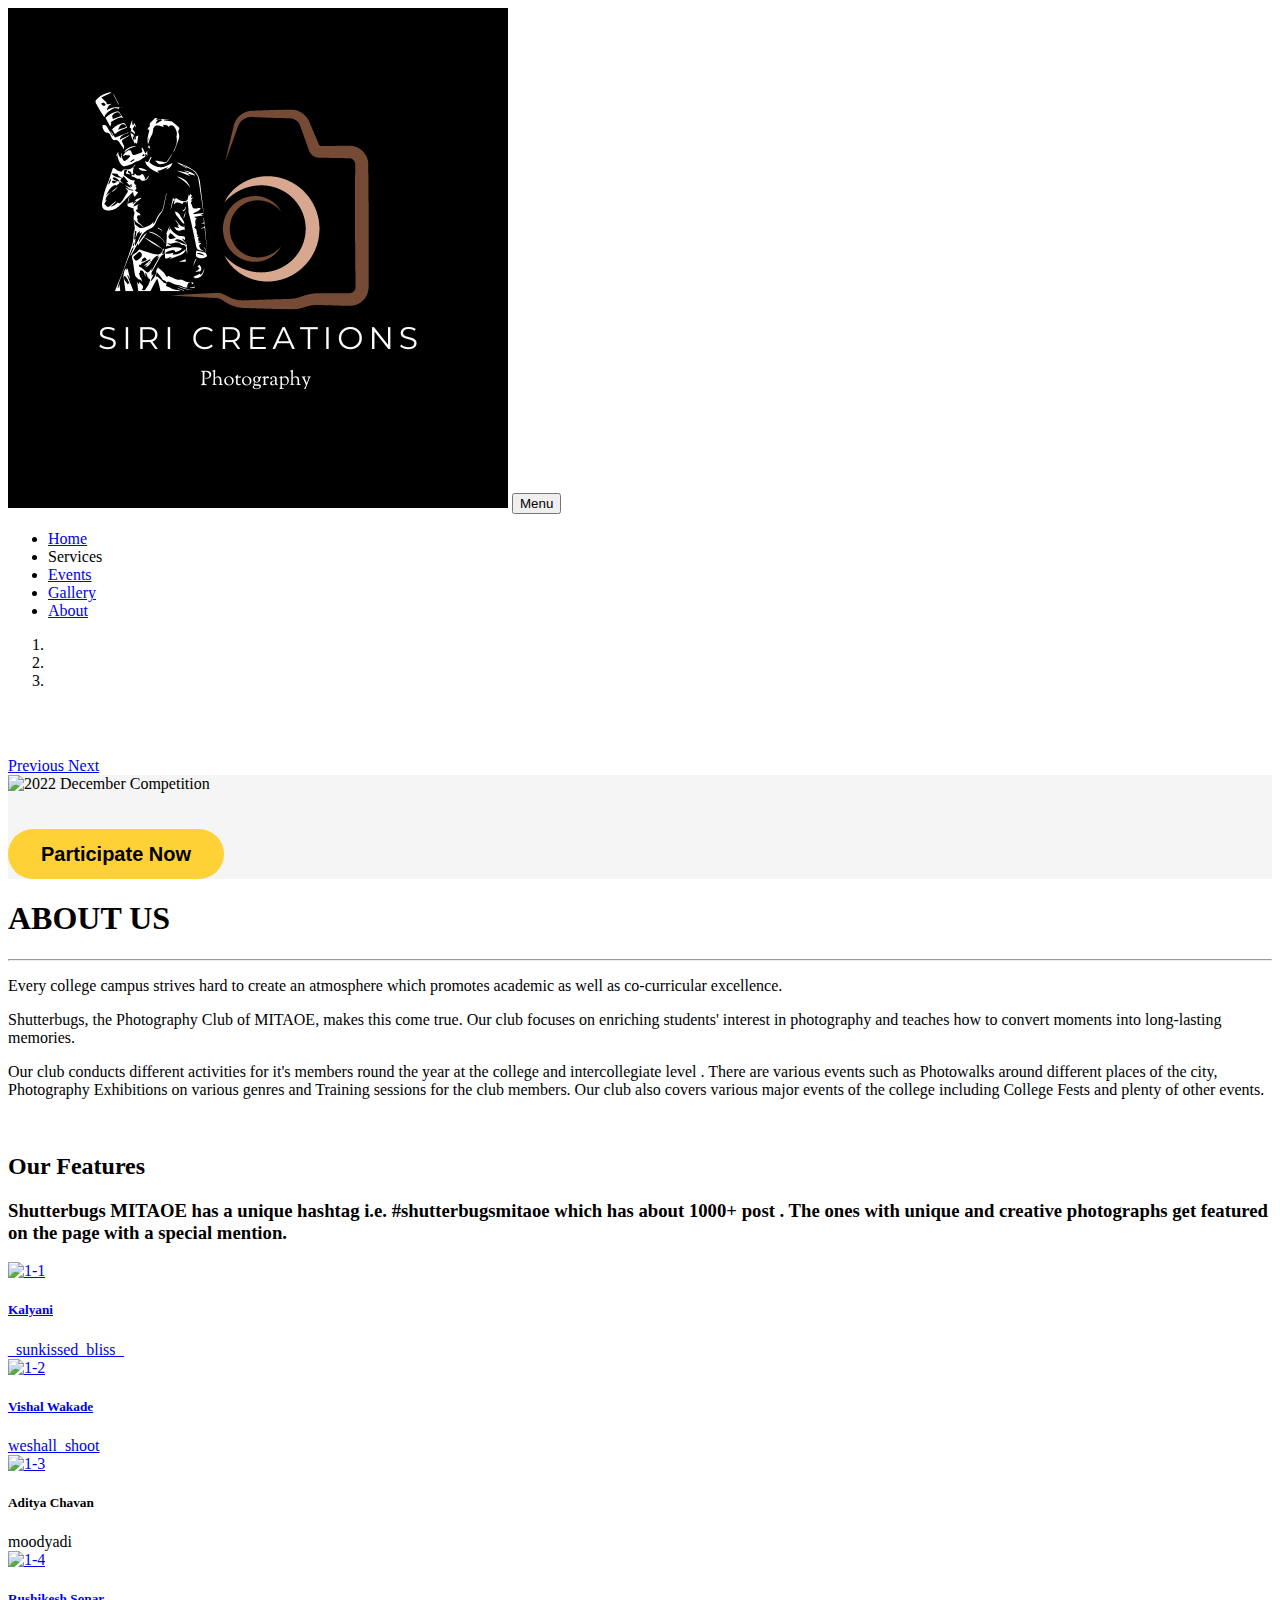
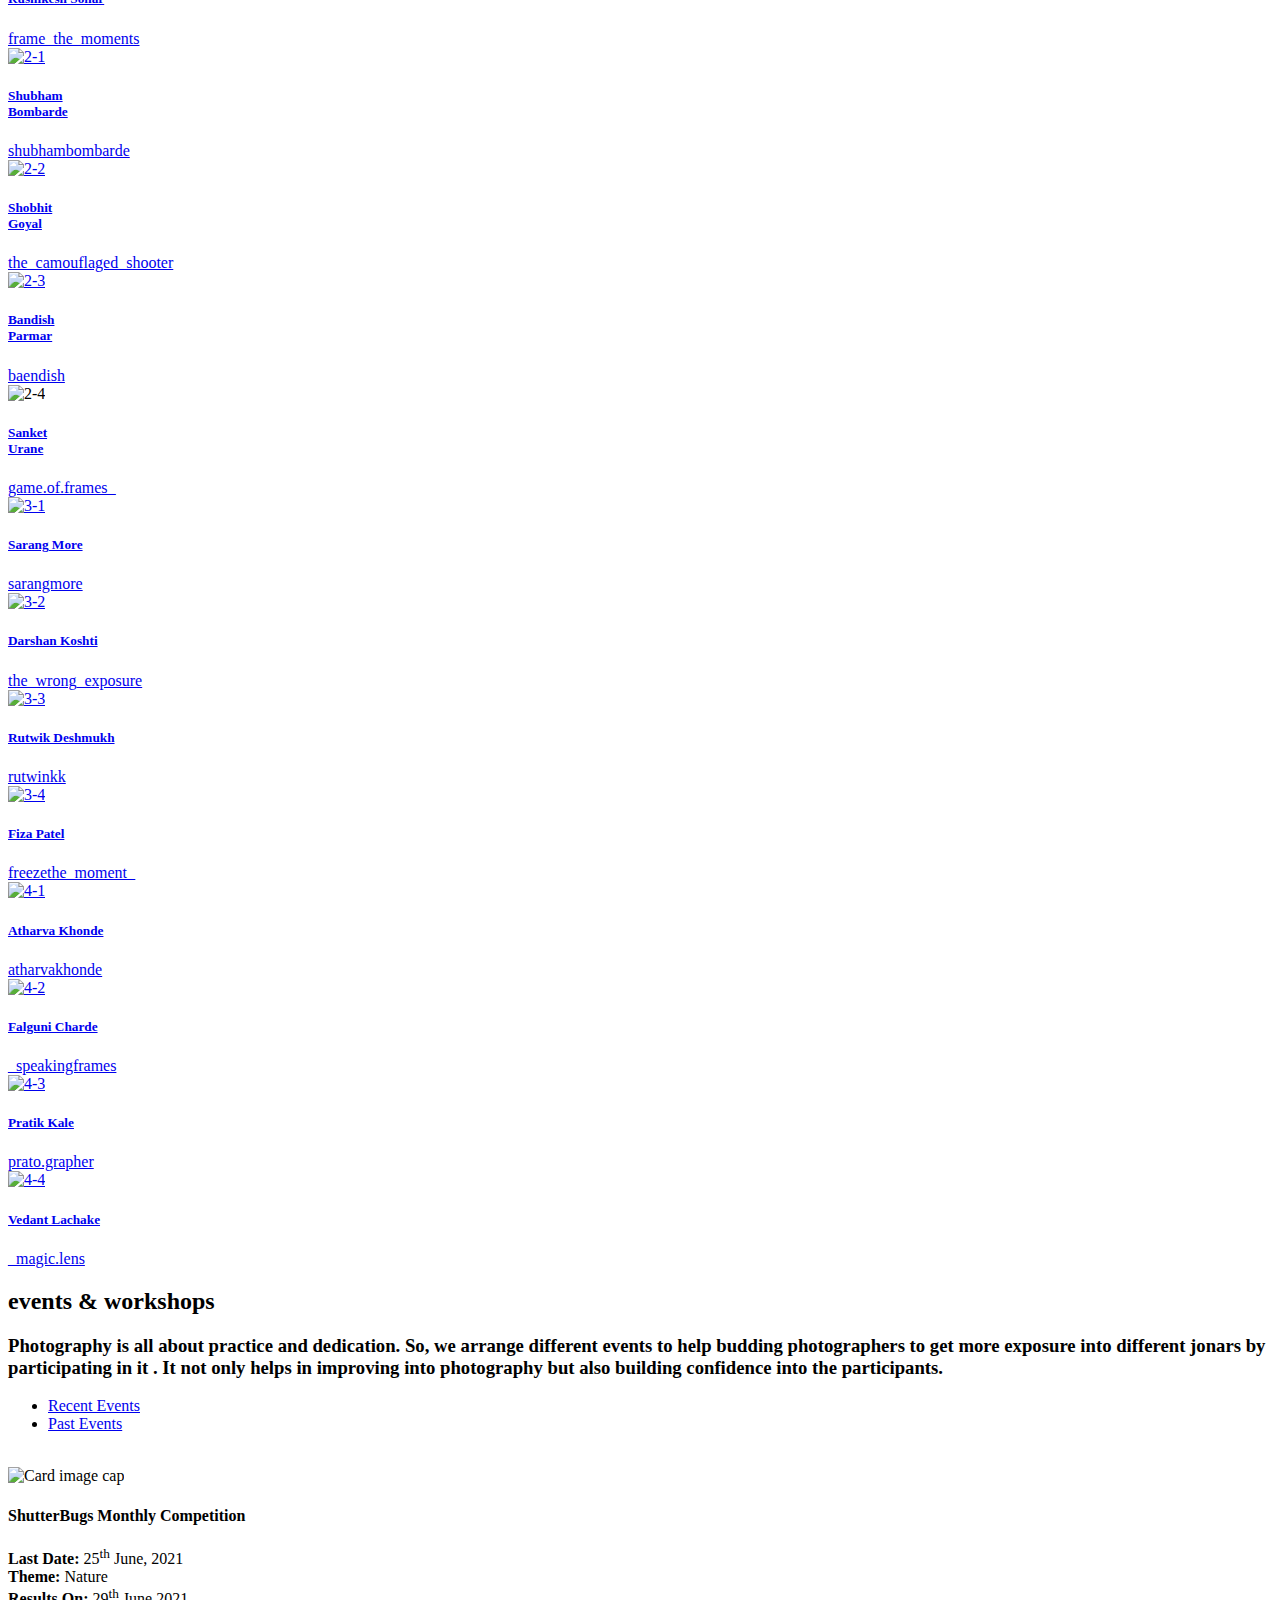
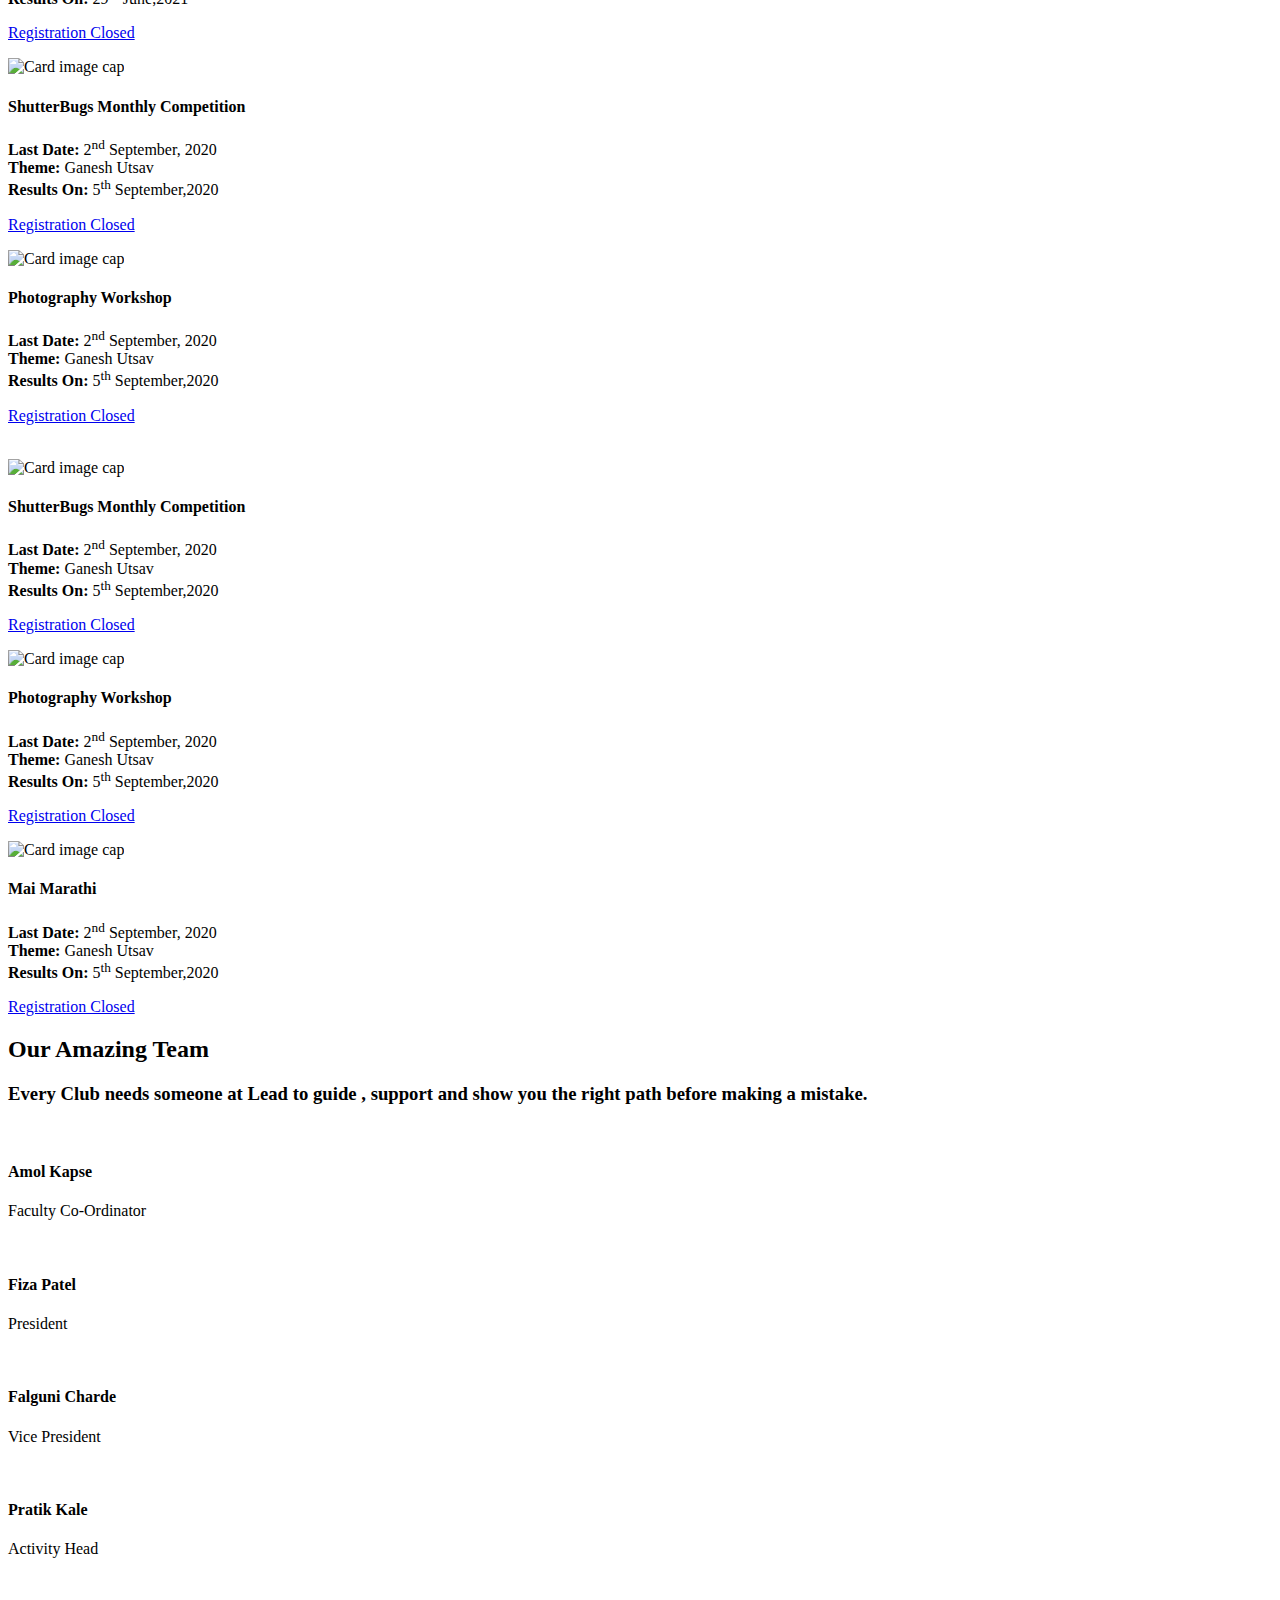
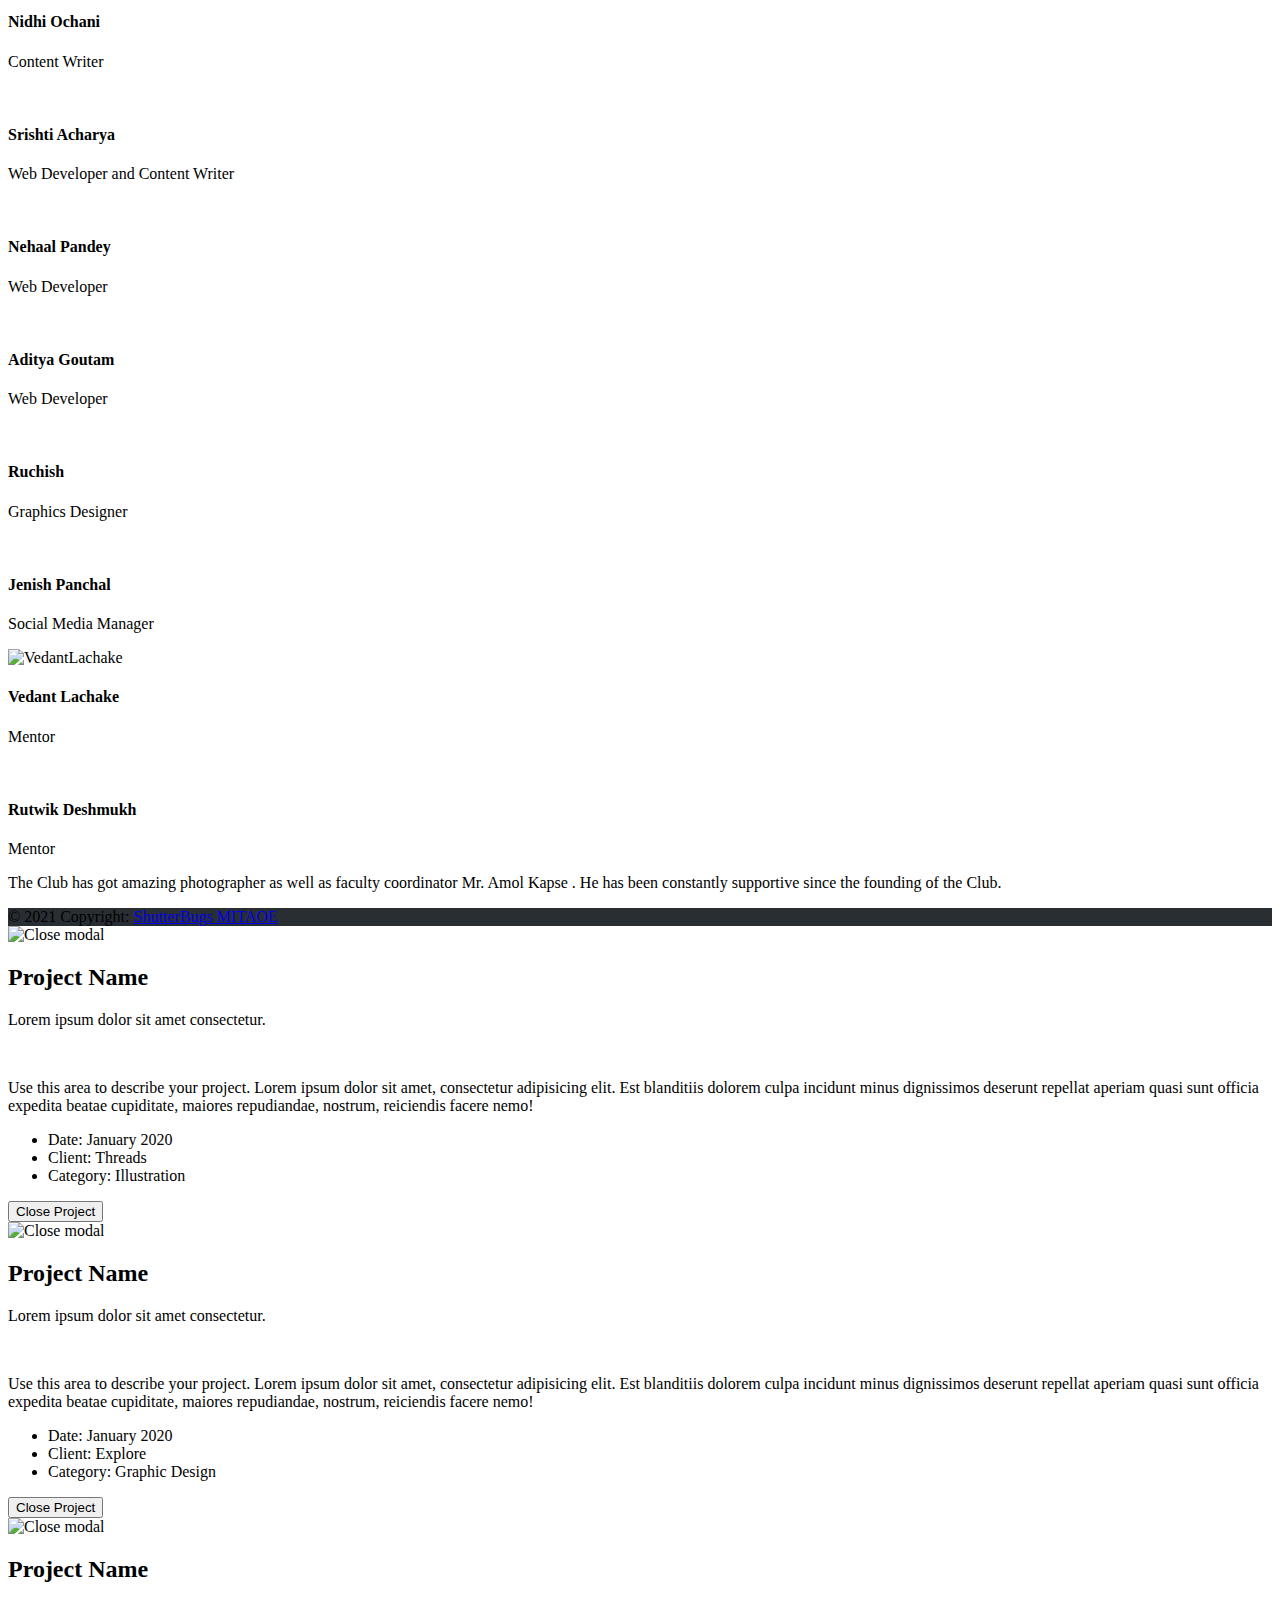
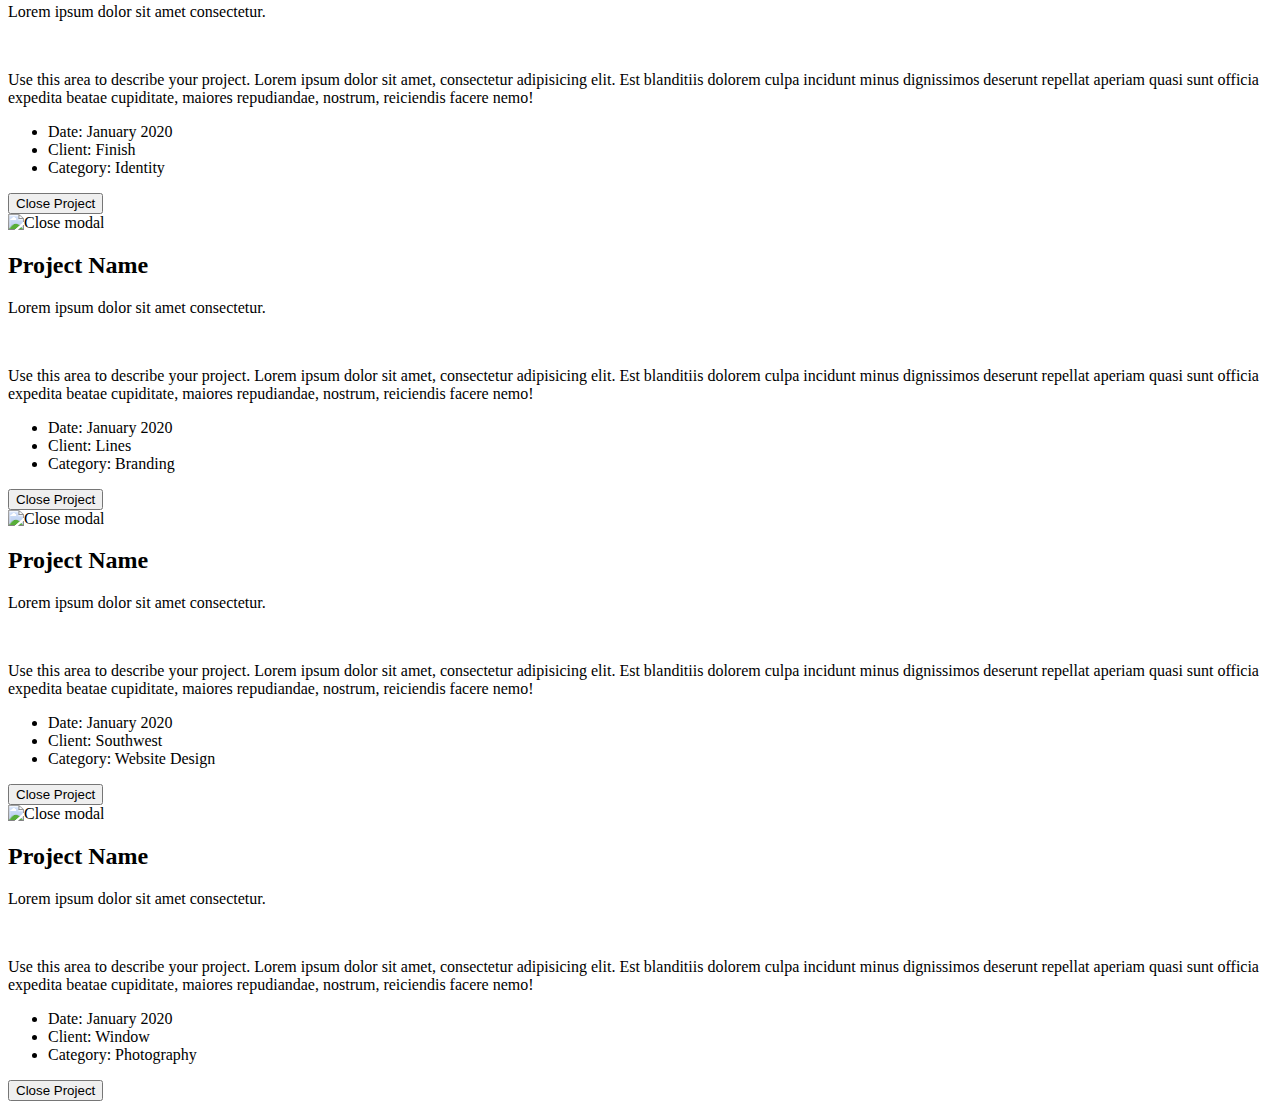
==== index.html @ 11c067be "Added photography" ====
<!DOCTYPE html>
<html lang="en">

<head>
  <meta charset="utf-8" />
  <meta http-equiv="X-UA-Compatible" content="IE-edge,chrome=1" />
  <meta name="viewport" content="width=device-width, initial-scale=1.0, maximum-scale=1.0, user-scalable=no" />
  <!--meta name="viewport" content="width=device-width, initial-scale=1, shrink-to-fit=yes" /-->
  <meta name="description" content="" />
  <meta name="author" content="" />
  <title>Siri Creations Photography</title>

  <link rel="icon" type="image/x-icon" href="assets/img/logos/LOGO-SVGwhite.png" />
  <!-- Font Awesome icons (free version)-->
  <script src="https://use.fontawesome.com/releases/v5.13.0/js/all.js" crossorigin="anonymous"></script>
  <!-- Google fonts-->
  <link href="https://fonts.googleapis.com/css?family=Montserrat:400,700,900" rel="stylesheet" type="text/css" />
  <!--link href="https://fonts.googleapis.com/css?family=Droid+Serif:400,700,400italic,700italic" rel="stylesheet" type="text/css" /-->
  <!--link href="https://fonts.googleapis.com/css?family=Roboto+Slab:400,100,300,700" rel="stylesheet" type="text/css" /-->
  <!--link href="https://fonts.googleapis.com/css?family=Poppins:100,300,400,700,400italic,700italic" rel='stylesheet' type="text/css" /-->
  <link href="https://fonts.googleapis.com/css?family=Raleway::100,300,400,700,400italic,700italic" rel='stylesheet'>
  <!-- Core theme CSS (includes Bootstrap)-->
  <link href="css/styles.css" rel="stylesheet" />
</head>

<body id="page-top">
  <!-- Navigation-->
  <nav class="navbar navbar-expand-lg navbar-dark fixed-top" id="mainNav">
    <div class="container">
      <a class="navbar-brand js-scroll-trigger fade-in-left" href="#page-top"><img src="color2.png"
          alt="SB Logo" /></a>
      <button class="navbar-toggler navbar-toggler-right fade-in-right" type="button" data-toggle="collapse"
        data-target="#navbarResponsive" aria-controls="navbarResponsive" aria-expanded="false"
        aria-label="Toggle navigation">
        Menu
        <i class="fas fa-bars ml-1"></i>
      </button>
      <div class="collapse navbar-collapse fade-in-right" id="navbarResponsive">
        <ul class="navbar-nav text-uppercase ml-auto">
          <li class="nav-item"><a class="nav-link js-scroll-trigger" href="#about">Home</a></li>
          <li class="nav-item"><a class="nav-link js-scroll-trigger" href="#features"></a>Services</li>
          <li class="nav-item"><a class="nav-link js-scroll-trigger" href="#events">Events</a></li>
          <li class="nav-item"><a class="nav-link js-scroll-trigger" href="gallery.html">Gallery</a></li>
          <li class="nav-item"><a class="nav-link js-scroll-trigger" href="#team">About</a></li>
        </ul>
      </div>
    </div>
  </nav>
  <!-- Masthead-->
  <header class="masthead">
    <div id="carouselExampleIndicators" class="carousel slide" data-ride="carousel" data-interval="5000"
      data-pause="false">
      <ol class="carousel-indicators">
        <li data-target="#carouselExampleIndicators" data-slide-to="0" class="active"></li>
        <li data-target="#carouselExampleIndicators" data-slide-to="1"></li>
        <li data-target="#carouselExampleIndicators" data-slide-to="2"></li>
        <!-- <li data-target="#carouselExampleIndicators" data-slide-to="3"></li> -->
      </ol>
      <div class="carousel-inner" role="listbox">
        <!-- Slide One - Set the background image for this slide in the line below -->
        <!-- <div class="carousel-item active" style="background-image: url(assets/img/SLider/WEBSITE\ Nature.png)">
                    <a href="https://www.instagram.com/shutterbugs.mitaoe"><div class="carousel-caption ">
                      <h2 class="display-4"> </h2>
                      <p class="lead"></p>
                      <div class="carousel-button">
                        <div class="vertical-horizontal-center">
                      <a href="https://forms.gle/V9eB2jb3Qw9MkkFr8" target="_blank"><button type="button1" class="btn btn-carousel">Participate Now</button></a>
                    </div> 
                    </div>
                      <p class="lead"></p>
                    </div></a>
                  </div> -->
        <!-- Slide Two - Set the background image for this slide in the line below -->
        <div class="carousel-item active" style="background-image: url('assets/img/SLider/Slider\ 2.jpg')">
          <a href="https://www.instagram.com/p/CE8tThRAcQn">
            <div class="carousel-caption">
              <h2 class="display-4-2"><br></h2>
              <p class="lead-2"></p>
            </div>
          </a>
        </div>

        <!-- Slide Three - Set the background image for this slide in the line below -->
        <div class="carousel-item" style="background-image: url('assets/img/SLider/Slider\ 1.jpg')">
          <div class="carousel-caption ">
            <h2 class="display-4-3"></h2>
            <p class="lead-3"></p>
          </div>
        </div>

        <!-- Slide Four - Set the background image for this slide in the line below -->
        <div class="carousel-item" style="background-image: url('assets/img/SLider/Slider\ 4.jpg')">
          <div class="carousel-caption ">
            <h2 class="display-4-4"></h2>
            <p class="lead-4"></p>
          </div>
        </div>
      </div>
      <a class="carousel-control-prev" href="#carouselExampleIndicators" role="button" data-slide="prev">
        <span class="carousel-control-prev-icon" aria-hidden="true"></span>
        <span class="sr-only">Previous</span>
      </a>
      <a class="carousel-control-next" href="#carouselExampleIndicators" role="button" data-slide="next">
        <span class="carousel-control-next-icon" aria-hidden="true"></span>
        <span class="sr-only">Next</span>
      </a>
    </div>
  </header>
	<!-- DIWALI COMPETITION -
 <section class="page-section fadein" style="background-color:#F5F5F5;">
  <div class="container text-center">
    <h4>Diwali Photography Competition</h4>
    <blockquote style="color:#000000"><q>Capturing the lights of these beautiful nights</q></blockquote>
  <a target="_blank" href="https://forms.gle/6LRMsxZ4y8pJcyGy7"><button data-tf-medium="snippet" style="all:unset;font-family:Helvetica,Arial,sans-serif;display:inline-block;max-width:100%;white-space:nowrap;overflow:hidden;text-overflow:ellipsis;background-color:#FED136;color:#000000;font-size:20px;border-radius:25px;padding:0 33px;font-weight:bold;height:50px;cursor:pointer;line-height:50px;text-align:center;margin:0;text-decoration:none;">Participate Now</button></a>
</div>

<div class="container mt-3 text-center">
  <p>Last Date For Submission: 29th October 2022 </p>
</div>
</section>-->
	<!-- 2022 december competition-->
	<section class="page-section fadein" style="background-color:#F5F5F5;">
    <div class="container text-center">
      <img src="assets/img/Events/2022deccomp.png" alt="2022 December Competition" height="550px" width="450px"> <br> <br><br>
      <a target="_blank" href="https://forms.gle/Yi6DaxUfUUQ7DuLP9"><button data-tf-medium="snippet" style="all:unset;font-family:Helvetica,Arial,sans-serif;display:inline-block;max-width:100%;white-space:nowrap;overflow:hidden;text-overflow:ellipsis;background-color:#FED136;color:#000000;font-size:20px;border-radius:25px;padding:0 33px;font-weight:bold;height:50px;cursor:pointer;line-height:50px;text-align:center;margin:0;text-decoration:none;">Participate Now</button></a>
     <!DOCTYPE html>
<html>
<head>
 <title>timer</title>
</head>
<body>
<script type="text/javascript">
 var x = new Date();
 var y = x.getTime();
 var total = y + (14*24*3600000);
 function count()
 {
  var now = new Date();
  var currentTime = now.getTime();

   var diff = total - currentTime;
   var s = Math.floor(diff/1000);
   var m = Math.floor(s/60);
   var h = Math.floor(m/60);
   var d = Math.floor(h/24);

  h=h%24;
  m=m%60;
  s=s%60;

  h=(h<10)?"0"+h:h;
  m=(m<10)?"0"+m:m;
  s=(s<10)?"0"+s:s;
  d=(d<10)?"0"+d:d;

  document.getElementById("days").innerHTML=d;
  document.getElementById("hours").innerHTML= h;
  document.getElementById("min").innerHTML= m;
  document.getElementById("sec").innerHTML= s;
  setTimeout(count,1000);
 }
 count();
</script>
</body>
</html>
	</div>
  </section>
  <!-- About-->
  
  <section class="page-section fadein" id="about">
    <div class="container">
      <div class="row">
        <div class="col-md-7">

          <h1 class='text-success'>ABOUT US</h1>
          <h2></h2>
          <hr>
          <p>Every college campus strives hard to create an atmosphere which promotes academic
            as well as co-curricular excellence. </p>
          <p>Shutterbugs, the Photography Club of MITAOE, makes this come true. Our club focuses on enriching students'
            interest in photography and teaches how to convert moments into long-lasting memories.
          </p>
          <p>Our club conducts different activities for it's members round the year at the college and intercollegiate
            level . There are various events such as Photowalks around different places of the city, Photography
            Exhibitions on various genres and Training sessions for the club members. Our club also covers various major
            events of the college including College Fests and plenty of other events.</p>


        </div>
        <div class="col-md-5">
          <img class="camera-img" src="assets/img/about/people-and-camera.png" alt="">
        </div>
      </div>
    </div>
  </section>

  <!--<section class="page-section" id="about">
            <div class="container">
                <div class="text-center">
                    <h2 class="section-heading text-uppercase">About Us</h2>
                    <h3 class="section-subheading text-muted">Lorem ipsum dolor sit amet consectetur.</h3>
                </div>
                <ul class="timeline">
                    <li>
                        <div class="timeline-image"><img class="rounded-circle img-fluid" src="assets/img/about/1.jpg" alt="" /></div>
                        <div class="timeline-panel">
                            <div class="timeline-heading">
                                <h4>2009-2011</h4>
                                <h4 class="subheading">Our Humble Beginnings</h4>
                            </div>
                            <div class="timeline-body"><p class="text-muted">Lorem ipsum dolor sit amet, consectetur adipisicing elit. Sunt ut voluptatum eius sapiente, totam reiciendis temporibus qui quibusdam, recusandae sit vero unde, sed, incidunt et ea quo dolore laudantium consectetur!</p></div>
                        </div>
                    </li>
                    <li class="timeline-inverted">
                        <div class="timeline-image"><img class="rounded-circle img-fluid" src="assets/img/about/2.jpg" alt="" /></div>
                        <div class="timeline-panel">
                            <div class="timeline-heading">
                                <h4>March 2011</h4>
                                <h4 class="subheading">An Agency is Born</h4>
                            </div>
                            <div class="timeline-body"><p class="text-muted">Lorem ipsum dolor sit amet, consectetur adipisicing elit. Sunt ut voluptatum eius sapiente, totam reiciendis temporibus qui quibusdam, recusandae sit vero unde, sed, incidunt et ea quo dolore laudantium consectetur!</p></div>
                        </div>
                    </li>
                    <li>
                        <div class="timeline-image"><img class="rounded-circle img-fluid" src="assets/img/about/3.jpg" alt="" /></div>
                        <div class="timeline-panel">
                            <div class="timeline-heading">
                                <h4>December 2012</h4>
                                <h4 class="subheading">Transition to Full Service</h4>
                            </div>
                            <div class="timeline-body"><p class="text-muted">Lorem ipsum dolor sit amet, consectetur adipisicing elit. Sunt ut voluptatum eius sapiente, totam reiciendis temporibus qui quibusdam, recusandae sit vero unde, sed, incidunt et ea quo dolore laudantium consectetur!</p></div>
                        </div>
                    </li>
                    <li class="timeline-inverted">
                        <div class="timeline-image"><img class="rounded-circle img-fluid" src="assets/img/about/4.jpg" alt="" /></div>
                        <div class="timeline-panel">
                            <div class="timeline-heading">
                                <h4>July 2014</h4>
                                <h4 class="subheading">Phase Two Expansion</h4>
                            </div>
                            <div class="timeline-body"><p class="text-muted">Lorem ipsum dolor sit amet, consectetur adipisicing elit. Sunt ut voluptatum eius sapiente, totam reiciendis temporibus qui quibusdam, recusandae sit vero unde, sed, incidunt et ea quo dolore laudantium consectetur!</p></div>
                        </div>
                    </li>
                    <li class="timeline-inverted">
                        <div class="timeline-image">
                            <h4>
                                Be Part
                                <br />
                                Of Our
                                <br />
                                Story!
                            </h4>
                        </div>
                    </li>
                </ul>
            </div>
        </section>-->

  <!-- Our Features-->
  <!--Feature Row1-->
  <section class="page-section bg-light" id="features">
    <div class="container">
      <div class="text-center">
        <h2 class="section-heading text-uppercase">Our Features</h2>
        <h3 class="section-subheading text-muted"> Shutterbugs MITAOE has a unique hashtag i.e. #shutterbugsmitaoe which
          has about 1000+ post . The ones with unique and creative photographs get featured on the page with a special
          mention.</h3>
      </div>

      <div class="container">
        <div class="row">
          <!-- Feature 1 -->
          <div class="col-lg-3 col-md-4 col-6">
            <div class="card-feature border-0 shadow">
              <a href="https://www.instagram.com/p/CElh1L3gUG2/?utm_source=ig_web_copy_link">
                <img src="assets/img/features/1-1.jpg" class="card-feature-img-top" alt="1-1"></a>
              <div class="card-body text-center">
                <a href="https://www.instagram.com/_sunkissed_bliss_/">
                  <h5 class="card-title mb-0">Kalyani </h5>
                  <div class="card-text text-black-50">_sunkissed_bliss_</div>
                </a>

              </div>
            </div>
          </div>
          <!-- Feature 2 -->
          <div class="col-lg-3 col-md-4 col-6">
            <div class="card-feature border-0 shadow">
              <a href="https://www.instagram.com/p/CEnvjwDg8Yr/?utm_source=ig_web_copy_link">
                <img src="assets/img/features/1-2.jpg" class="card-feature-img-top" alt="1-2"></a>
              <div class="card-body text-center">
                <a href="https://www.instagram.com/weshall_shoot/">
                  <h5 class="card-title mb-0">Vishal Wakade</h5>
                  <div class="card-text text-black-50">weshall_shoot</div>
                </a>
              </div>
            </div>
          </div>

          <!-- Feature 3 -->
          <div class="col-lg-3 col-md-4 col-6">
            <div class="card-feature border-0 shadow">
              <a href="https://www.instagram.com/p/CEtbUT7AMOq/?utm_source=ig_web_copy_link">
                <img src="assets/img/features/1-3.jpg" class="card-feature-img-top" alt="1-3"></a>
              <div class="card-body text-center">
                <h5 class="card-title mb-0">Aditya Chavan</h5>
                <div class="card-text text-black-50">moodyadi</div>
              </div>
            </div>
          </div>
          <!-- Feature 4 -->
          <div class="col-lg-3 col-md-4 col-6">
            <div class="card-feature border-0 shadow">
              <a href="https://www.instagram.com/p/CEwlwVkg24Z/?utm_source=ig_web_copy_link">
                <img src="assets/img/features/1-4.jpg" class="card-feature-img-top" alt="1-4"></a>
              <div class="card-body text-center">
                <a href="https://www.instagram.com/frame_the_moments/">
                  <h5 class="card-title mb-0">Rushikesh Sonar</h5>
                  <div class="card-text text-black-50">frame_the_moments</div>
                </a>
              </div>
            </div>
          </div>
        </div>
      </div>
      <!--Feature Row 2-->
      <div class="container">
        <div class="row">
          <!-- Feature 1 -->
          <div class="col-lg-3 col-md-4 col-6">
            <div class="card-feature border-0 shadow">
              <a href="https://www.instagram.com/p/CE8tThRAcQn/?utm_source=ig_web_copy_link">
                <img src="assets/img/features/2-1.jpg" class="card-feature-img-top" alt="2-1"></a>
              <div class="card-body text-center">
                <a href="https://www.instagram.com/shubhambombarde/">
                  <h5 class="card-title mb-0">Shubham <br> Bombarde</h5>
                  <div id="card-txt">
                    <div class="card-text  text-black-50 ">shubhambombarde</div>
                  </div>
                </a>
              </div>
            </div>
          </div>
          <!-- Feature 2 -->
          <div class="col-lg-3 col-md-4 col-6">
            <div class="card-feature border-0 shadow">
              <a href="https://www.instagram.com/p/B_6pzlblm_d/?utm_source=ig_web_copy_link">
                <img src="assets/img/features/2-2.jpg" class="card-feature-img-top" alt="2-2">
              </a>
              <div class="card-body text-center">
                <a href="https://www.instagram.com/the_camouflaged_shooter/">
                  <h5 class="card-title mb-0">Shobhit <br> Goyal</h5>
                  <div class="card-text text-black-50">the_camouflaged_shooter</div>
                </a>
              </div>
            </div>
          </div>
          <!-- Feature 3 -->
          <div class="col-lg-3 col-md-4 col-6">
            <div class="card-feature border-0 shadow">
              <a href="https://www.instagram.com/p/B_7oAxJlHKG/?utm_source=ig_web_copy_link">
                <img src="assets/img/features/2-3.jpg" class="card-feature-img-top" alt="2-3">
              </a>
              <div class="card-body text-center">
                <a href="https://www.instagram.com/baendish/">
                  <h5 class="card-title mb-0">Bandish <br> Parmar</h5>
                  <div class="card-text text-black-50">baendish</div>
                </a>
              </div>
            </div>
          </div>
          <!-- Feature 4 -->
          <div class="col-lg-3 col-md-4 col-6">
            <div class="card-feature border-0 shadow">
              <img src="assets/img/features/2-4.jpg" class="card-feature-img-top" alt="2-4">
              <div class="card-body text-center">
                <a href="https://www.instagram.com/game.of.frames_/">
                  <h5 class="card-title mb-0">Sanket<br>Urane</h5>
                  <div class="card-text text-black-50">game.of.frames_</div>
                </a>
              </div>
            </div>
          </div>
        </div>
      </div>

      <!-- /.row -->

      <!--Feature Row 3-->
      <div class="container">
        <div class="row">
          <!-- Feature 1 -->
          <div class="col-lg-3 col-md-4 col-6">
            <div class="card-feature border-0 shadow">
              <a href="https://www.instagram.com/p/B_9FOITFGMW/?utm_source=ig_web_copy_link">
                <img src="assets/img/features/3-1.jpg" class="card-feature-img-top" alt="3-1"></a>
              <div class="card-body text-center">
                <a href="https://www.instagram.com/sarangmore/">
                  <h5 class="card-title mb-0">Sarang More</h5>
                  <div class="card-text text-black-50">sarangmore</div>
                </a>
              </div>
            </div>
          </div>

          <!-- Feature 2 -->
          <div class="col-lg-3 col-md-4 col-6">
            <div class="card-feature border-0 shadow">
              <a href="https://www.instagram.com/p/B__sI_qlXHr/?utm_source=ig_web_copy_link">
                <img src="assets/img/features/3-2.jpg" class="card-feature-img-top" alt="3-2">
              </a>
              <div class="card-body text-center">
                <a href="https://www.instagram.com/the_wrong_exposure/">
                  <h5 class="card-title mb-0">Darshan Koshti</h5>
                  <div class="card-text text-black-50">the_wrong_exposure</div>
                </a>
              </div>
            </div>
          </div>
          <!-- Feature 3 -->
          <div class="col-lg-3 col-md-4 col-6">
            <div class="card-feature border-0 shadow">
              <a href="https://www.instagram.com/p/CA0XLsdgoJa/?utm_source=ig_web_copy_link">
                <img src="assets/img/features/3-3.jpg" class="card-feature-img-top" alt="3-3"></a>
              <div class="card-body text-center">
                <a href="https://www.instagram.com/rutwinkk/">
                  <h5 class="card-title mb-0">Rutwik Deshmukh</h5>
                  <div class="card-text text-black-50">rutwinkk</div>
                </a>
              </div>
            </div>
          </div>
          <!-- Feature 4 -->
          <div class="col-lg-3 col-md-4 col-6">
            <div class="card-feature border-0 shadow">
              <a href="https://www.instagram.com/p/CDDZmOpA_qO/?utm_source=ig_web_copy_link">
                <img src="assets/img/features/3-4.jpg" class="card-feature-img-top" alt="3-4"></a>
              <div class="card-body text-center">
                <a href="https://www.instagram.com/freezethe_moment_/">
                  <h5 class="card-title mb-0">Fiza Patel</h5>
                  <div class="card-text text-black-50">freezethe_moment_</div>
                </a>
              </div>
            </div>
          </div>
        </div>
      </div>

      <!--Feature Row 4-->
      <div class="container">
        <div class="row">
          <!-- Feature 1 -->
          <div class="col-lg-3 col-md-4 col-6">
            <div class="card-feature border-0 shadow">
              <a href="https://www.instagram.com/p/B_9FOITFGMW/?utm_source=ig_web_copy_link">
                <img src="assets/img/features/4-1.jpg" class="card-feature-img-top" alt="4-1"></a>
              <div class="card-body text-center">
                <a href="https://www.instagram.com/atharvakhonde/">
                  <h5 class="card-title mb-0">Atharva Khonde </h5>
                  <div class="card-text text-black-50">atharvakhonde</div>
                </a>
              </div>
            </div>
          </div>

          <!-- Feature 2 -->
          <div class="col-lg-3 col-md-4 col-6">
            <div class="card-feature border-0 shadow">
              <a href="https://www.instagram.com/p/B__sI_qlXHr/?utm_source=ig_web_copy_link">
                <img src="assets/img/features/4-2.jpg" class="card-feature-img-top" alt="4-2">
              </a>
              <div class="card-body text-center">
                <a href="https://www.instagram.com/ _speakingframes/">
                  <h5 class="card-title mb-0">Falguni Charde</h5>
                  <div class="card-text text-black-50"> _speakingframes</div>
                </a>
              </div>
            </div>
          </div>
          <!-- Feature 3 -->
          <div class="col-lg-3 col-md-4 col-6">
            <div class="card-feature border-0 shadow">
              <a href="https://www.instagram.com/p/CA0XLsdgoJa/?utm_source=ig_web_copy_link">
                <img src="assets/img/features/4-3.jpg" class="card-feature-img-top" alt="4-3"></a>
              <div class="card-body text-center">
                <a href="https://www.instagram.com/prato.grapher/">
                  <h5 class="card-title mb-0">Pratik Kale</h5>
                  <div class="card-text text-black-50">prato.grapher</div>
                </a>
              </div>
            </div>
          </div>
          <!-- Feature 4 -->
          <div class="col-lg-3 col-md-4 col-6">
            <div class="card-feature border-0 shadow">
              <a href="https://www.instagram.com/p/CDDZmOpA_qO/?utm_source=ig_web_copy_link">
                <img src="assets/img/features/4-4.jpg" class="card-feature-img-top" alt="4-4"></a>
              <div class="card-body text-center">
                <a href="https://www.instagram.com/_magic.lens/">
                  <h5 class="card-title mb-0">Vedant Lachake</h5>
                  <div class="card-text text-black-50">_magic.lens</div>
                </a>
              </div>
            </div>
          </div>
        </div>
      </div>

      <!-- /.row -->

      <!-- <div class="row">
                    <div class="col-lg-3 col-md-4 col-6">
                        <div class="portfolio-item-0shadow">
                            <a class="portfolio-link" data-toggle="modal" href="#portfolioModal1">
                                <div class="portfolio-hover">
                                    <div class="portfolio-hover-content"><i class="fas fa-plus fa-3x"></i></div>
                                </div>
                                <img class="img-fluid" src="assets/img/portfolio/01-thumbnail.jpg" alt="" />
                            </a>
                            <div class="portfolio-caption text-center">
                                <h5 class="portfolio-caption-heading">Threads</h5>
                                <div class="portfolio-caption-subheading text-muted">Illustration</div>
                            </div>
                        </div>
                    </div>-->

  </section>

  <!-- Events and Workshops-->
  <section class="page-section" id="events">
    <div class="container">
      <div class="text-center">
        <h2 class="section-heading text-uppercase">events & workshops</h2>
        <h3 class="section-subheading text-muted">Photography is all about practice and dedication. So, we arrange
          different events to help budding photographers to get more exposure into different jonars by participating in
          it . It not only helps in improving into photography but also building confidence into the participants.</h3>
      </div>


      <ul class="nav justify-content-center md-pills pills-secondary">
        <!-- <li class="nav-item">
              <a class="nav-link active" data-toggle="tab" href="#panel11" role="tab">Trending Events</a>
            </li> -->
        <li class="nav-item">
          <a class="nav-link active" data-toggle="tab" href="#panel12" role="tab">Recent Events</a>
        </li>
        <li class="nav-item">
          <a class="nav-link" data-toggle="tab" href="#panel13" role="tab">Past Events</a>
        </li>
      </ul>

      <!-- <ul class="nav justify-content-center md-pills  pills-peach-gradient">
            <li class="nav-item">
              <a class="nav-link active" data-toggle="tab" href="#panel40" role="tab">Blogger</a>
            </li>
            <li class="nav-item">
              <a class="nav-link" data-toggle="tab" href="#panel41" role="tab">Designer</a>
            </li>
            <li class="nav-item">
              <a class="nav-link" data-toggle="tab" href="#panel42" role="tab">Photographer</a>
            </li> -->

      <!-- Tab panels -->
      <div class="tab-content pt-0">
        <!-- TODO Add On Going Events Here -->
        <!--Panel 1-->
        <!-- <div class="tab-pane fade in show active " id="panel11" role="tabpanel">
                <br>
              <div class="card mb-3" >
                <div class="row no-gutters">
                  <div class="col-md-6">
                    <img src="assets/img/Events/THEME-NATURE.jpg" class="card-img" alt="...">
                  </div>
                  <div class="col-md-6">
                    <div class="card-body">
                      <h2 class="card-title text-uppercase"><strong> ShutterBugs Monthly Competition <br> </strong></h2>
                      <p></p>
                      <p class="card-text-events" style="text-align: center;"> <h4><b>Theme: Nature</b></h4><br>Hola Photography Enthusiasts!
                        Hope you all are safe, but everyone's definitely feeling bored with current monotonous life. 
                        We, Shutterbugs MITAOE Club bring you a  theme based photography competition themed "NATURE"<br><br>
                        <b>Rules for Participating :</b><br>
                        
                        1. Photo(s) must be clicked by you.<br>
                        2. Try not to copy anyone else's concept / idea.<br>
                        3. Maximum 2 entries are allowed<br>
                        4. The picture submitted by the participant should be more than 1MB.<br>
                        5. You can use any post processing software like Adobe Lightroom ( PC / Mobile ), Snapseed, PicsArt etc.<br>
                        6. MANIPULATION OF THE PICTURE WITH EXTRA PNGs OR ANYTHING SIMILAR TO IT IS PROHIBITED.<br>
                        7. The Last date for submitting the photographs is 25th July, 2021 till 11:59 PM.<br>
                        8. If you fail to comply with the rules mentioned above, your entry will be disqualified from the competition. <br><br>  </p>
                      <p class="card-text-events">
                          <p></p>
                          <strong> Last Date:</strong> 25<sup>th</sup> June, 2021<br>
                          <strong>Theme:</strong> Ganesh Utsav<br>
                        <strong>Results On:</strong> 29<sup>th</sup> June,2021 <br>
                        <p></p>
                      </p>
                        <a href="https://forms.gle/V9eB2jb3Qw9MkkFr8" class="btn btn-primary btn-lg float-center disabled">Registration Closed</a><br>
                        
                    </div>
                  </div>
                </div>
              </div>
            </div> -->


        <!--Panel 2-->
        <div class="tab-pane fade in show active" id="panel12" role="tabpanel">
          <br>
          <!-- Card deck -->
          <div class="card-deck">

            <div class="card mb-4">

              <!--Card image-->
              <div class="view overlay">
                <img class="card-img-top" src="assets/img/Events/THEME-NATURE.jpg" alt="Card image cap">
                <a href="#!">
                  <div class="mask rgba-white-slight"></div>
                </a>
              </div>

              <!--Card content-->
              <div class="card-body">

                <!--Title-->
                <h4 class="card-title text-center">ShutterBugs Monthly Competition</h4>
                <!--Text-->
                <p>
                <p class="card-texts text-center"><strong> Last Date:</strong> 25<sup>th</sup> June, 2021<br>
                  <strong>Theme:</strong> Nature <br>
                  <strong>Results On:</strong> 29<sup>th</sup> June,2021 <br>
                </p>
                <p></p>
                <p><a href="link" class="btn btn-primary btn-lg float-center disabled">Registration Closed</a>
                  <!--<a href="" target="_blank" class="button">Register</a>-->
                </p>
              </div>

            </div>

            <!-- Card -->
            <div class="card mb-4">

              <!--Card image-->
              <div class="view overlay">
                <img class="card-img-top" src="assets/img/Events/Ganpati Utsav Flyer.jpg" alt="Card image cap">
                <a href="#!">
                  <div class="mask rgba-white-slight"></div>
                </a>
              </div>

              <!--Card content-->
              <div class="card-body">

                <!--Title-->
                <p>

                </p>
                <h4 class="card-title text-center">ShutterBugs Monthly Competition</h4>
                <!--Text-->
                <p class="card-texts text-center"><strong> Last Date:</strong> 2<sup>nd</sup> September, 2020<br>
                  <strong>Theme:</strong> Ganesh Utsav <br>
                  <strong>Results On:</strong> 5<sup>th</sup> September,2020 <br>
                </p>
                <p></p>
                <p><a href="link" class="btn btn-primary btn-lg float-center disabled">Registration Closed</a>
                  <!--<a href="" target="_blank" class="button">Register</a>-->
                </p>
                <!-- Provides extra visual weight and identifies the primary action in a set of buttons -->

              </div>

            </div>
            <!-- Card -->

            <!-- Card -->
            <div class="card mb-4">

              <!--Card image-->
              <div class="view overlay">
                <img class="card-img-top" src="assets/img/Events/MINIWORKSHOP123.jpg" alt="Card image cap">
                <a href="#!">
                  <div class="mask rgba-white-slight"></div>
                </a>
              </div>

              <!--Card content-->
              <div class="card-body">

                <!--Title-->
                <h4 class="card-title text-center">Photography Workshop</h4>
                <!--Text-->
                <p>
                <p class="card-texts text-center"><strong> Last Date:</strong> 2<sup>nd</sup> September, 2020<br>
                  <strong>Theme:</strong> Ganesh Utsav <br>
                  <strong>Results On:</strong> 5<sup>th</sup> September,2020 <br>
                </p>
                <p></p>
                <p><a href="link" class="btn btn-primary btn-lg float-center disabled">Registration Closed</a>
                  <!--<a href="" target="_blank" class="button">Register</a>-->
                </p>
              </div>

            </div>

          </div>
          <!-- Card deck -->

        </div>
        <!--/.Panel 2-->

        <!--Panel 3-->
        <div class="tab-pane fade" id="panel13" role="tabpanel">
          <br>
          <!-- Card deck -->
          <div class="card-deck">

            <!-- Card -->
            <div class="card mb-4">

              <!--Card image-->
              <div class="view overlay">
                <img class="card-img img-fluid" src="assets/img/Events/Ganpati Utsav Flyer.jpg" alt="Card image cap">
                <a href="#!">
                  <div class="mask rgba-white-slight"></div>
                </a>
              </div>

              <!--Card content-->
              <div class="card-body">

                <!--Title-->
                <p>

                </p>
                <h4 class="card-title text-center">ShutterBugs Monthly Competition</h4>
                <!--Text-->
                <p class="card-text text-center"><strong> Last Date:</strong> 2<sup>nd</sup> September, 2020<br>
                  <strong>Theme:</strong> Ganesh Utsav <br>
                  <strong>Results On:</strong> 5<sup>th</sup> September,2020 <br>
                </p>
                <p></p>
                <p><a href="link" class="btn btn-primary btn-lg float-center disabled">Registration Closed</a>
                  <!--<a href="" target="_blank" class="button">Register</a>-->
                </p>
                <!-- Provides extra visual weight and identifies the primary action in a set of buttons -->

              </div>

            </div>


            <!-- Card -->
            <div class="card mb-4">

              <!--Card image-->
              <div class="view overlay">
                <img class="card-img-top" src="assets/img/Events/MINIWORKSHOP123.jpg" alt="Card image cap">
                <a href="#!">
                  <div class="mask rgba-white-slight"></div>
                </a>
              </div>

              <!--Card content-->
              <div class="card-body">

                <!--Title-->
                <h4 class="card-title text-center">Photography Workshop</h4>
                <!--Text-->
                <p>
                <p class="card-text text-center"><strong> Last Date:</strong> 2<sup>nd</sup> September, 2020<br>
                  <strong>Theme:</strong> Ganesh Utsav <br>
                  <strong>Results On:</strong> 5<sup>th</sup> September,2020 <br>
                </p>
                <p></p>
                <p><a href="link" class="btn btn-primary btn-lg float-center disabled">Registration Closed</a>
                  <!--<a href="" target="_blank" class="button">Register</a>-->
                </p>
              </div>

            </div>
            <!-- Card -->

            <!-- Card -->
            <div class="card mb-4">

              <!--Card image-->
              <div class="view overlay">
                <img class="card-img-top" src="assets/img/Events/sb-marathi-competition231456897654321654789546321.jpg"
                  alt="Card image cap">
                <a href="#!">
                  <div class="mask rgba-white-slight"></div>
                </a>
              </div>

              <!--Card content-->
              <div class="card-body">

                <!--Title-->
                <h4 class="card-title text-center">Mai Marathi</h4>
                <!--Text-->
                <p class="card-text text-center"><strong> Last Date:</strong> 2<sup>nd</sup> September, 2020<br>
                  <strong>Theme:</strong> Ganesh Utsav <br>
                  <strong>Results On:</strong> 5<sup>th</sup> September,2020 <br>
                </p>
                <p></p>
                <p><a href="link" class="btn btn-primary btn-lg float-center disabled">Registration Closed</a>
                  <!--<a href="" target="_blank" class="button">Register</a>-->
                </p>

              </div>

            </div>
            <!-- Card -->

          </div>
          <!-- Card deck -->

        </div>
        <!--/.Panel 3-->






        <!--<div class="row text-center">
                    <div class="col-md-4">
                        <span class="fa-stack fa-4x">
                            <i class="fas fa-circle fa-stack-2x text-primary"></i>
                            <i class="fas fa-shopping-cart fa-stack-1x fa-inverse"></i>
                        </span>
                        <h4 class="my-3">E-Commerce</h4>
                        <p class="text-muted">Lorem ipsum dolor sit amet, consectetur adipisicing elit. Minima maxime quam architecto quo inventore harum ex magni, dicta impedit.</p>
                    </div>
                    <div class="col-md-4">
                        <span class="fa-stack fa-4x">
                            <i class="fas fa-circle fa-stack-2x text-primary"></i>
                            <i class="fas fa-laptop fa-stack-1x fa-inverse"></i>
                        </span>
                        <h4 class="my-3">Responsive Design</h4>
                        <p class="text-muted">Lorem ipsum dolor sit amet, consectetur adipisicing elit. Minima maxime quam architecto quo inventore harum ex magni, dicta impedit.</p>
                    </div>
                    <div class="col-md-4">
                        <span class="fa-stack fa-4x">
                            <i class="fas fa-circle fa-stack-2x text-primary"></i>
                            <i class="fas fa-lock fa-stack-1x fa-inverse"></i>
                        </span>
                        <h4 class="my-3">Web Security</h4>
                        <p class="text-muted">Lorem ipsum dolor sit amet, consectetur adipisicing elit. Minima maxime quam architecto quo inventore harum ex magni, dicta impedit.</p>
                    </div>
                </div>
            </div>
        </section>-->
      </div>
  </section>

  <!-- Exibhition--
         <div class="py-5">
            <div class="container">
                <div class="row">
                    <div class="col-md-3 col-sm-6 my-3">
                        <a href="#!"><img class="img-fluid d-block mx-auto" src="assets/img/logos/envato.jpg" alt="" /></a>
                    </div>
                    <div class="col-md-3 col-sm-6 my-3">
                        <a href="#!"><img class="img-fluid d-block mx-auto" src="assets/img/logos/designmodo.jpg" alt="" /></a>
                    </div>
                    <div class="col-md-3 col-sm-6 my-3">
                        <a href="#!"><img class="img-fluid d-block mx-auto" src="assets/img/logos/themeforest.jpg" alt="" /></a>
                    </div>
                    <div class="col-md-3 col-sm-6 my-3">
                        <a href="#!"><img class="img-fluid d-block mx-auto" src="assets/img/logos/creative-market.jpg" alt="" /></a>
                    </div>
                </div>
            </div>
        </div>-->

   <!-- Team-->
  <section class="page-section bg-light" id="team">
    <div class="container">
      <div class="text-center">
        <h2 class="section-heading text-uppercase">Our Amazing Team</h2>
        <h3 class="section-subheading text-muted">Every Club needs someone at Lead to guide , support and show you the
          right path before making a mistake.</h3>
      </div>
      <div class="row">
        <div class="col-lg-4">
          <div class="team-member">
			<!-- sir-->
            <img class="mx-auto rounded-circle" src="assets/img/team/amol-kapse.jpg" alt="" />
            <h4>Amol Kapse</h4>
            <p class="text-muted">Faculty Co-Ordinator</p>
            <a class="btn btn-dark btn-social mx-2" href="https://www.linkedin.com/in/amol-kapse-b90835120"><i
                class="fab fa-linkedin-in"></i></a>
            <a class="btn btn-dark btn-social mx-2" href="https://www.facebook.com/amolkapse83"><i
                class="fab fa-facebook-f"></i></a>
            <a class="btn btn-dark btn-social mx-2" href="https://instagram.com/amolkapse83?igshid=1cdeyvz7683v7"><i
                class="fab fa-instagram"></i></a>
          </div>
        </div>
        <div class="col-lg-4">
          <div class="team-member">
			<!-- president -->
            <img class="mx-auto rounded-circle" src="new/Fiza_Patel1.jpeg" alt="" />
            <h4>Fiza Patel</h4>
            <p class="text-muted">President</p>
            <a class="btn btn-dark btn-social mx-2" href="https://www.linkedin.com/in/fiza-p-3954b9141"><i
                class="fab fa-linkedin-in"></i></a>
            <a class="btn btn-dark btn-social mx-2" href="https://instagram.com/freezethe_moment_"><i
                class="fab fa-instagram"></i></a>
          </div>
        </div>

        <div class="col-lg-4">
          <div class="team-member">
			<!-- vice president -->
            <img class="mx-auto rounded-circle" src="new/Falguni_Charde.jpg" alt="" />
            <h4>Falguni Charde</h4>
            <p class="text-muted">Vice President</p>
            <a class="btn btn-dark btn-social mx-2" href="https://www.instagram.com/_speakingframes/"><i
                class="fab fa-instagram"></i></a>
            <a class="btn btn-dark btn-social mx-2" href="https://twitter.com/FCharde?s=09"><i
                class="fab fa-twitter"></i></a>
            <a class="btn btn-dark btn-social mx-2" href="https://www.linkedin.com/in/falguni-charde-2749511b0"><i
                class="fab fa-linkedin-in"></i></a>
          </div>
        </div>
        </div>
        <div class="row">
        <div class="col-lg">
          <div class="team-member">
			<!-- activity head -->
            <img class="mx-auto rounded-circle" src="assets/img/team/Pratik Kale.jpeg" alt="" />
            <h4>Pratik Kale</h4>
            <p class="text-muted">Activity Head</p>
            <a class="btn btn-dark btn-social mx-2" href="https://www.instagram.com/prato.grapher"><i
                class="fab fa-instagram"></i></a>
            <a class="btn btn-dark btn-social mx-2" href="https://linkedin.com/in/pratik-kale135"><i
                class="fab fa-linkedin-in"></i></a>
            <a class="btn btn-dark btn-social mx-2" href="https://pratikkale.biz"><i class="fas fa-globe"></i></a>
          </div>
        </div>
		<div class="col-lg">
          <div class="team-member">
			<!-- content writing nidhi & srishti-->
            <img class="mx-auto rounded-circle" src="new/Nidhi_Ochani2.jpg" alt="" />
            <h4>Nidhi Ochani</h4>
            <p class="text-muted">Content Writer</p>
            <a class="btn btn-dark btn-social mx-2" href="https://www.instagram.com/perspective.of.a.wallflower/"><i
                class="fab fa-instagram"></i></a>
          </div>
        </div>
        <div class="col-lg">
          <div class="team-member">
      <!-- web + content  -->
            <img class="mx-auto rounded-circle" src="new/Srishti_Acharya.jpg" alt="" />
            <h4>Srishti Acharya</h4>
            <p class="text-muted">Web Developer and Content Writer</p>
            <a class="btn btn-dark btn-social mx-2" href="https://www.instagram.com/timeless._.treasures._/"><i
                class="fab fa-instagram"></i></a>
            <a class="btn btn-dark btn-social mx-2" href="https://www.linkedin.com/in/srishti-acharya-90920a20a"><i
                class="fab fa-linkedin-in"></i></a>
            <a class="btn btn-dark btn-social mx-2" href="https://srishtiacharya.github.io/Portfolio/"><i class="fas fa-globe"></i></a>
          </div>
        </div>
      </div>
      <div class="row">
		<div class="col-lg">
          <div class="team-member">
			<!-- WEb developers nehaal, aditya-->
            <img class="mx-auto rounded-circle" src="new/Nehaal_Pandey1.jpeg" alt="" />
            <h4>Nehaal Pandey </h4>
            <p class="text-muted">Web Developer</p>
            <a class="btn btn-dark btn-social mx-2" href="https://www.instagram.com/a_rail_soul/"><i
                class="fab fa-instagram"></i></a>
                <a class="btn btn-dark btn-social mx-2" href="https://www.instagram.com/a_jpeg_soul/"><i
                    class="fab fa-instagram"></i></a>
            <a class="btn btn-dark btn-social mx-2" href="https://www.linkedin.com/in/nehaal-pandey-849961226"><i
                class="fab fa-linkedin-in"></i></a>
          </div>
        </div>
		<div class="col-lg">
          <div class="team-member">
            <img class="mx-auto rounded-circle" src="new/Aditya_Goutam1.jpg" alt="" />
            <h4>Aditya Goutam</h4>
            <p class="text-muted">Web Developer</p>
            <a class="btn btn-dark btn-social mx-2" href="https://www.instagram.com/ravishing_exposure/"><i
                class="fab fa-instagram"></i></a>
            <a class="btn btn-dark btn-social mx-2" href="https://www.linkedin.com/in/aditya-goutam-323a201ba/"><i
                class="fab fa-linkedin-in"></i></a>
            <a class="btn btn-dark btn-social mx-2" href="https://github.com/adityagoutam23"><i class="fas fa-globe"></i></a>
          </div>
        </div>
      </div>
      <div class="row">
		<div class="col-lg">
          <div class="team-member">
			<!-- graphics : ruchish -->
            <img class="mx-auto rounded-circle" src="new/Ruchish_Pakhare.jpg" alt="" />
            <h4>Ruchish</h4>
            <p class="text-muted">Graphics Designer</p>
            <a class="btn btn-dark btn-social mx-2" href="https://www.instagram.com/ruchishpakhare/"><i
                class="fab fa-instagram"></i></a>
            <a class="btn btn-dark btn-social mx-2" href="https://in.linkedin.com/in/ruchish-pakhare-605374219"><i
                class="fab fa-linkedin-in"></i></a>
          </div>
        </div>
		<div class="col-lg">
          <div class="team-member">
			<!-- social media : jenish -->
            <img class="mx-auto rounded-circle" src="new/Jenish_Panchal.jpg" alt="" />
            <h4>Jenish Panchal</h4>
            <p class="text-muted">Social Media Manager</p>
            <a class="btn btn-dark btn-social mx-2" href="https://www.instagram.com/jenishh11/"><i class="fab fa-instagram"></i></a>
          </div>
        </div>
        </div>
        <div class="row">
          <div class="col-lg">
                <div class="team-member">
                  <img class="mx-auto rounded-circle" src="new/Vedant_Lachake1.jpeg" alt="VedantLachake" />
                  <h4>Vedant Lachake</h4>
                  <p class="text-muted">Mentor</p>
                  <a class="btn btn-dark btn-social mx-2" href="https://twitter.com/lachake_vedant?s=09"><i
                      class="fab fa-twitter"></i></a>
                  <a class="btn btn-dark btn-social mx-2" href="https://www.behance.net/vedantlachake"><i
                      class="fab fa-behance"></i></a>
                  <a class="btn btn-dark btn-social mx-2" href="https://www.instagram.com/_magic.lens/"><i
                      class="fab fa-instagram"></i></a>
                </div>
              </div>
        <div class="col-lg">
          <div class="team-member">
            <img class="mx-auto rounded-circle" src="assets/img/team/Rutwik.jpg" alt="" />
            <h4>Rutwik Deshmukh</h4>
            <p class="text-muted">Mentor</p>
            <a class="btn btn-dark btn-social mx-2" href="https://twitter.com/__rutwik?s=09"><i
                class="fab fa-twitter"></i></a>
            <a class="btn btn-dark btn-social mx-2" href="https://www.facebook.com/rutwik.deshmukh.16"><i
                class="fab fa-facebook-f"></i></a>
            <a class="btn btn-dark btn-social mx-2" href="https://instagram.com/rutwinkk/"><i
                class="fab fa-instagram"></i></a>
          </div>
      </div>
      </div>
      <div class="row">
        <div class="col-lg-8 mx-auto text-center">
          <p class="large text-muted"> The Club has got amazing photographer as well as faculty coordinator Mr. Amol
            Kapse . He has been constantly supportive since the founding of the Club.
          </p>
        </div>
      </div>

</section>


  <!-- Contact-->
  <!--section class="page-section" id="contact">
          <div class="container">
              <div class="text-center">
                  <h2 class="section-heading text-uppercase">Contact Us</h2>
                  <h3 class="section-subheading text-muted">Lorem ipsum dolor sit amet consectetur.</h3>
              </div>
              <form id="contactForm" action="mailto:lachakevedant73@gmail.com" method="post" enctype="text/plain">
                  <div class="row align-items-stretch mb-5">
                      <div class="col-md-6">
                          <div class="form-group">
                              <input class="form-control" id="name" type="text" placeholder="Your Name *" required="required" data-validation-required-message="Please enter your name." />
                              <p class="help-block text-danger"></p>
                          </div>
                          <div class="form-group">
                              <input class="form-control" id="email" type="email" placeholder="Your Email *" required="required" data-validation-required-message="Please enter your email address." />
                              <p class="help-block text-danger"></p>
                          </div>
                          <div class="form-group mb-md-0">
                              <input class="form-control" id="phone" type="tel" placeholder="Your Phone *" required="required" data-validation-required-message="Please enter your phone number." />
                              <p class="help-block text-danger"></p>
                          </div>
                      </div>
                      <div class="col-md-6">
                          <div class="form-group form-group-textarea mb-md-0">
                              <textarea class="form-control" id="message" placeholder="Your Message *" required="required" data-validation-required-message="Please enter a message."></textarea>
                              <p class="help-block text-danger"></p>
                          </div>
                      </div>
                  </div>
                  <div class="text-center">
                      <div id="success"></div>
                      <button class="btn btn-primary btn-xl text-uppercase" id="sendMessageButton" type="submit">Send Message</button>
                  </div>
              </form>
          </div>
      </section>
      <-- Footer-->
  <!-- <footer class="footer py-3 badge-dark">
    <div class="container">
      <div class="footrow">
        <div class="align-items-center">
          <div class="col-lg my-3 my-lg-0">
            <a class="btn btn-light btn-social mx-2" href="https://twitter.com/shutterbugsclub"><i
                class="fab fa-twitter"></i></a>

            <a class="btn btn-light btn-social mx-2"
              href="https://instagram.com/shutterbugs.mitaoe?igshid=qz6qbqw9c4p3"><i class="fab fa-instagram"></i></a>
            <a class="btn btn-light btn-social mx-2" href="https://www.youtube.com/channel/UC0QlgWQuo-bIJkvywyglZNw"><i
                class="fab fa-youtube"></i></a>
            <a class="btn btn-light btn-social mx-2" href="https://www.linkedin.com/company/shutterbugspc"><i
                class="fab fa-linkedin-in"></i></a>
            <a class="btn btn-light btn-social mx-2" href="https://t.me/joinchat/PTpYkRxznyCTJ87eNN0e7g"><i
                class="fab fa-telegram-plane"></i></a>
          </div>
        </div>
        <div class="col-lg pb-1">Copyright © ShutterBug MITAOE 2021</div>
      </div>
    </div>
  </footer> -->

  <footer class="text-center text-white" style="background-color: #343a40">
    <!-- Grid container -->
    <div class="container pt-2">
      <!-- Section: Social media -->
      <section class="mb-2" style="padding: 0;">
        <!-- Instagram -->
        <a class="btn btn-link btn-floating btn-lg text-light m-1" href="https://instagram.com/shutterbugs.mitaoe" role="button"
          data-mdb-ripple-color="dark"><i class="fab fa-instagram"></i></a>

         <!-- Telegram -->
         <a class="btn btn-link btn-floating btn-lg text-light m-1" href="https://t.me/joinchat/PTpYkRxznyCTJ87eNN0e7g" role="button"
         data-mdb-ripple-color="dark"><i class="fab fa-telegram-plane"></i></a>  
        
        <!-- YouTube -->
        <a class="btn btn-link btn-floating btn-lg text-light m-1" href="https://www.youtube.com/channel/UC0QlgWQuo-bIJkvywyglZNw" role="button"
        data-mdb-ripple-color="dark"><i class="fab fa-youtube"></i></a>   

        <!-- Twitter -->
        <a class="btn btn-link btn-floating btn-lg text-light m-1" href="https://twitter.com/shutterbugsclub" role="button"
          data-mdb-ripple-color="dark"><i class="fab fa-twitter"></i></a>

        <!-- Linkedin -->
        <a class="btn btn-link btn-floating btn-lg text-light m-1" href="https://www.linkedin.com/company/shutterbugspc" role="button"
          data-mdb-ripple-color="dark"><i class="fab fa-linkedin-in"></i></a>
       
      </section>
      <!-- Section: Social media -->
    </div>
    <!-- Grid container -->

    <!-- Copyright -->
    <div class="text-center text-light p-3" style="background-color: rgba(0, 0, 0, 0.2);">
      © 2021 Copyright:
      <a class="text-light" href="https://shutterbugsmitaoe.github.io/">ShutterBugs MITAOE</a>
    </div>
    <!-- Copyright -->
  </footer>

  <!-- Portfolio Modals-->
  <!-- Modal 1-->
  <div class="portfolio-modal modal fade" id="portfolioModal1" tabindex="-1" role="dialog" aria-hidden="true">
    <div class="modal-dialog">
      <div class="modal-content">
        <div class="close-modal" data-dismiss="modal"><img src="assets/img/close-icon.svg" alt="Close modal" /></div>
        <div class="container">
          <div class="row justify-content-center">
            <div class="col-lg-8">
              <div class="modal-body">
                <!-- Project Details Go Here-->
                <h2 class="text-uppercase">Project Name</h2>
                <p class="item-intro text-muted">Lorem ipsum dolor sit amet consectetur.</p>
                <img class="img-fluid d-block mx-auto" src="assets/img/portfolio/01-full.jpg" alt="" />
                <p>Use this area to describe your project. Lorem ipsum dolor sit amet, consectetur adipisicing elit. Est
                  blanditiis dolorem culpa incidunt minus dignissimos deserunt repellat aperiam quasi sunt officia
                  expedita beatae cupiditate, maiores repudiandae, nostrum, reiciendis facere nemo!</p>
                <ul class="list-inline">
                  <li>Date: January 2020</li>
                  <li>Client: Threads</li>
                  <li>Category: Illustration</li>
                </ul>
                <button class="btn btn-primary" data-dismiss="modal" type="button">
                  <i class="fas fa-times mr-1"></i>
                  Close Project
                </button>
              </div>
            </div>
          </div>
        </div>
      </div>
    </div>
  </div>
  <!-- Modal 2-->
  <div class="portfolio-modal modal fade" id="portfolioModal2" tabindex="-1" role="dialog" aria-hidden="true">
    <div class="modal-dialog">
      <div class="modal-content">
        <div class="close-modal" data-dismiss="modal"><img src="assets/img/close-icon.svg" alt="Close modal" /></div>
        <div class="container">
          <div class="row justify-content-center">
            <div class="col-lg-8">
              <div class="modal-body">
                <!-- Project Details Go Here-->
                <h2 class="text-uppercase">Project Name</h2>
                <p class="item-intro text-muted">Lorem ipsum dolor sit amet consectetur.</p>
                <img class="img-fluid d-block mx-auto" src="assets/img/portfolio/02-full.jpg" alt="" />
                <p>Use this area to describe your project. Lorem ipsum dolor sit amet, consectetur adipisicing elit. Est
                  blanditiis dolorem culpa incidunt minus dignissimos deserunt repellat aperiam quasi sunt officia
                  expedita beatae cupiditate, maiores repudiandae, nostrum, reiciendis facere nemo!</p>
                <ul class="list-inline">
                  <li>Date: January 2020</li>
                  <li>Client: Explore</li>
                  <li>Category: Graphic Design</li>
                </ul>
                <button class="btn btn-primary" data-dismiss="modal" type="button">
                  <i class="fas fa-times mr-1"></i>
                  Close Project
                </button>
              </div>
            </div>
          </div>
        </div>
      </div>
    </div>
  </div>
  <!-- Modal 3-->
  <div class="portfolio-modal modal fade" id="portfolioModal3" tabindex="-1" role="dialog" aria-hidden="true">
    <div class="modal-dialog">
      <div class="modal-content">
        <div class="close-modal" data-dismiss="modal"><img src="assets/img/close-icon.svg" alt="Close modal" /></div>
        <div class="container">
          <div class="row justify-content-center">
            <div class="col-lg-8">
              <div class="modal-body">
                <!-- Project Details Go Here-->
                <h2 class="text-uppercase">Project Name</h2>
                <p class="item-intro text-muted">Lorem ipsum dolor sit amet consectetur.</p>
                <img class="img-fluid d-block mx-auto" src="assets/img/portfolio/03-full.jpg" alt="" />
                <p>Use this area to describe your project. Lorem ipsum dolor sit amet, consectetur adipisicing elit. Est
                  blanditiis dolorem culpa incidunt minus dignissimos deserunt repellat aperiam quasi sunt officia
                  expedita beatae cupiditate, maiores repudiandae, nostrum, reiciendis facere nemo!</p>
                <ul class="list-inline">
                  <li>Date: January 2020</li>
                  <li>Client: Finish</li>
                  <li>Category: Identity</li>
                </ul>
                <button class="btn btn-primary" data-dismiss="modal" type="button">
                  <i class="fas fa-times mr-1"></i>
                  Close Project
                </button>
              </div>
            </div>
          </div>
        </div>
      </div>
    </div>
  </div>
  <!-- Modal 4-->
  <div class="portfolio-modal modal fade" id="portfolioModal4" tabindex="-1" role="dialog" aria-hidden="true">
    <div class="modal-dialog">
      <div class="modal-content">
        <div class="close-modal" data-dismiss="modal"><img src="assets/img/close-icon.svg" alt="Close modal" /></div>
        <div class="container">
          <div class="row justify-content-center">
            <div class="col-lg-8">
              <div class="modal-body">
                <!-- Project Details Go Here-->
                <h2 class="text-uppercase">Project Name</h2>
                <p class="item-intro text-muted">Lorem ipsum dolor sit amet consectetur.</p>
                <img class="img-fluid d-block mx-auto" src="assets/img/portfolio/04-full.jpg" alt="" />
                <p>Use this area to describe your project. Lorem ipsum dolor sit amet, consectetur adipisicing elit. Est
                  blanditiis dolorem culpa incidunt minus dignissimos deserunt repellat aperiam quasi sunt officia
                  expedita beatae cupiditate, maiores repudiandae, nostrum, reiciendis facere nemo!</p>
                <ul class="list-inline">
                  <li>Date: January 2020</li>
                  <li>Client: Lines</li>
                  <li>Category: Branding</li>
                </ul>
                <button class="btn btn-primary" data-dismiss="modal" type="button">
                  <i class="fas fa-times mr-1"></i>
                  Close Project
                </button>
              </div>
            </div>
          </div>
        </div>
      </div>
    </div>
  </div>
  <!-- Modal 5-->
  <div class="portfolio-modal modal fade" id="portfolioModal5" tabindex="-1" role="dialog" aria-hidden="true">
    <div class="modal-dialog">
      <div class="modal-content">
        <div class="close-modal" data-dismiss="modal"><img src="assets/img/close-icon.svg" alt="Close modal" /></div>
        <div class="container">
          <div class="row justify-content-center">
            <div class="col-lg-8">
              <div class="modal-body">
                <!-- Project Details Go Here-->
                <h2 class="text-uppercase">Project Name</h2>
                <p class="item-intro text-muted">Lorem ipsum dolor sit amet consectetur.</p>
                <img class="img-fluid d-block mx-auto" src="assets/img/portfolio/05-full.jpg" alt="" />
                <p>Use this area to describe your project. Lorem ipsum dolor sit amet, consectetur adipisicing elit. Est
                  blanditiis dolorem culpa incidunt minus dignissimos deserunt repellat aperiam quasi sunt officia
                  expedita beatae cupiditate, maiores repudiandae, nostrum, reiciendis facere nemo!</p>
                <ul class="list-inline">
                  <li>Date: January 2020</li>
                  <li>Client: Southwest</li>
                  <li>Category: Website Design</li>
                </ul>
                <button class="btn btn-primary" data-dismiss="modal" type="button">
                  <i class="fas fa-times mr-1"></i>
                  Close Project
                </button>
              </div>
            </div>
          </div>
        </div>
      </div>
    </div>
  </div>
  <!-- Modal 6-->
  <div class="portfolio-modal modal fade" id="portfolioModal6" tabindex="-1" role="dialog" aria-hidden="true">
    <div class="modal-dialog">
      <div class="modal-content">
        <div class="close-modal" data-dismiss="modal"><img src="assets/img/close-icon.svg" alt="Close modal" /></div>
        <div class="container">
          <div class="row justify-content-center">
            <div class="col-lg-8">
              <div class="modal-body">
                <!-- Project Details Go Here-->
                <h2 class="text-uppercase">Project Name</h2>
                <p class="item-intro text-muted">Lorem ipsum dolor sit amet consectetur.</p>
                <img class="img-fluid d-block mx-auto" src="assets/img/portfolio/06-full.jpg" alt="" />
                <p>Use this area to describe your project. Lorem ipsum dolor sit amet, consectetur adipisicing elit. Est
                  blanditiis dolorem culpa incidunt minus dignissimos deserunt repellat aperiam quasi sunt officia
                  expedita beatae cupiditate, maiores repudiandae, nostrum, reiciendis facere nemo!</p>
                <ul class="list-inline">
                  <li>Date: January 2020</li>
                  <li>Client: Window</li>
                  <li>Category: Photography</li>
                </ul>
                <button class="btn btn-primary" data-dismiss="modal" type="button">
                  <i class="fas fa-times mr-1"></i>
                  Close Project
                </button>
              </div>
            </div>
          </div>
        </div>
      </div>
    </div>
  </div>
  <!-- Bootstrap core JS-->
  <script src="https://cdnjs.cloudflare.com/ajax/libs/jquery/3.5.1/jquery.min.js"></script>
  <script src="https://stackpath.bootstrapcdn.com/bootstrap/4.5.0/js/bootstrap.bundle.min.js"></script>
  <!-- Third party plugin JS-->
  <script src="https://cdnjs.cloudflare.com/ajax/libs/jquery-easing/1.4.1/jquery.easing.min.js"></script>
  <!-- Contact form JS-->
  <script src="assets/mail/jqBootstrapValidation.js"></script>
  <script src="assets/mail/contact_me.js"></script>
  <!-- Core theme JS-->
  <script src="js/scripts.js"></script>
</body>

</html>
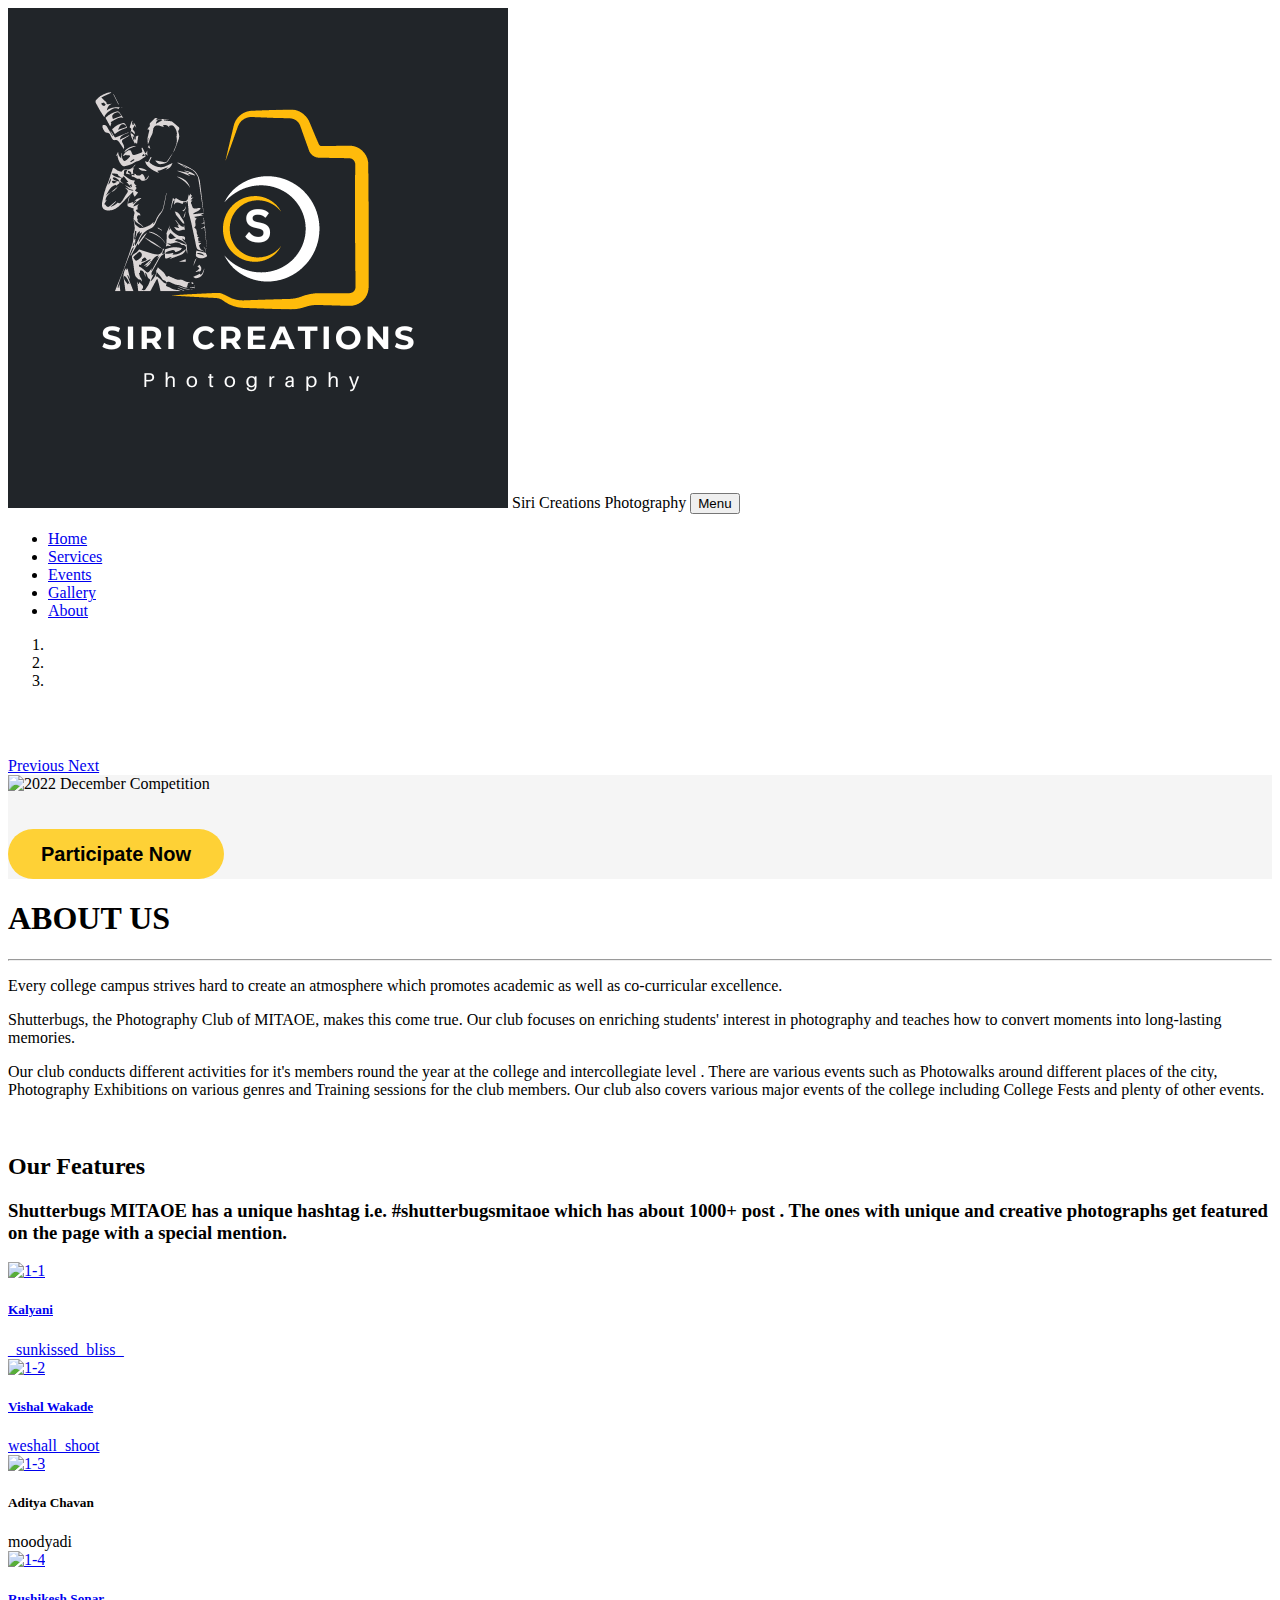
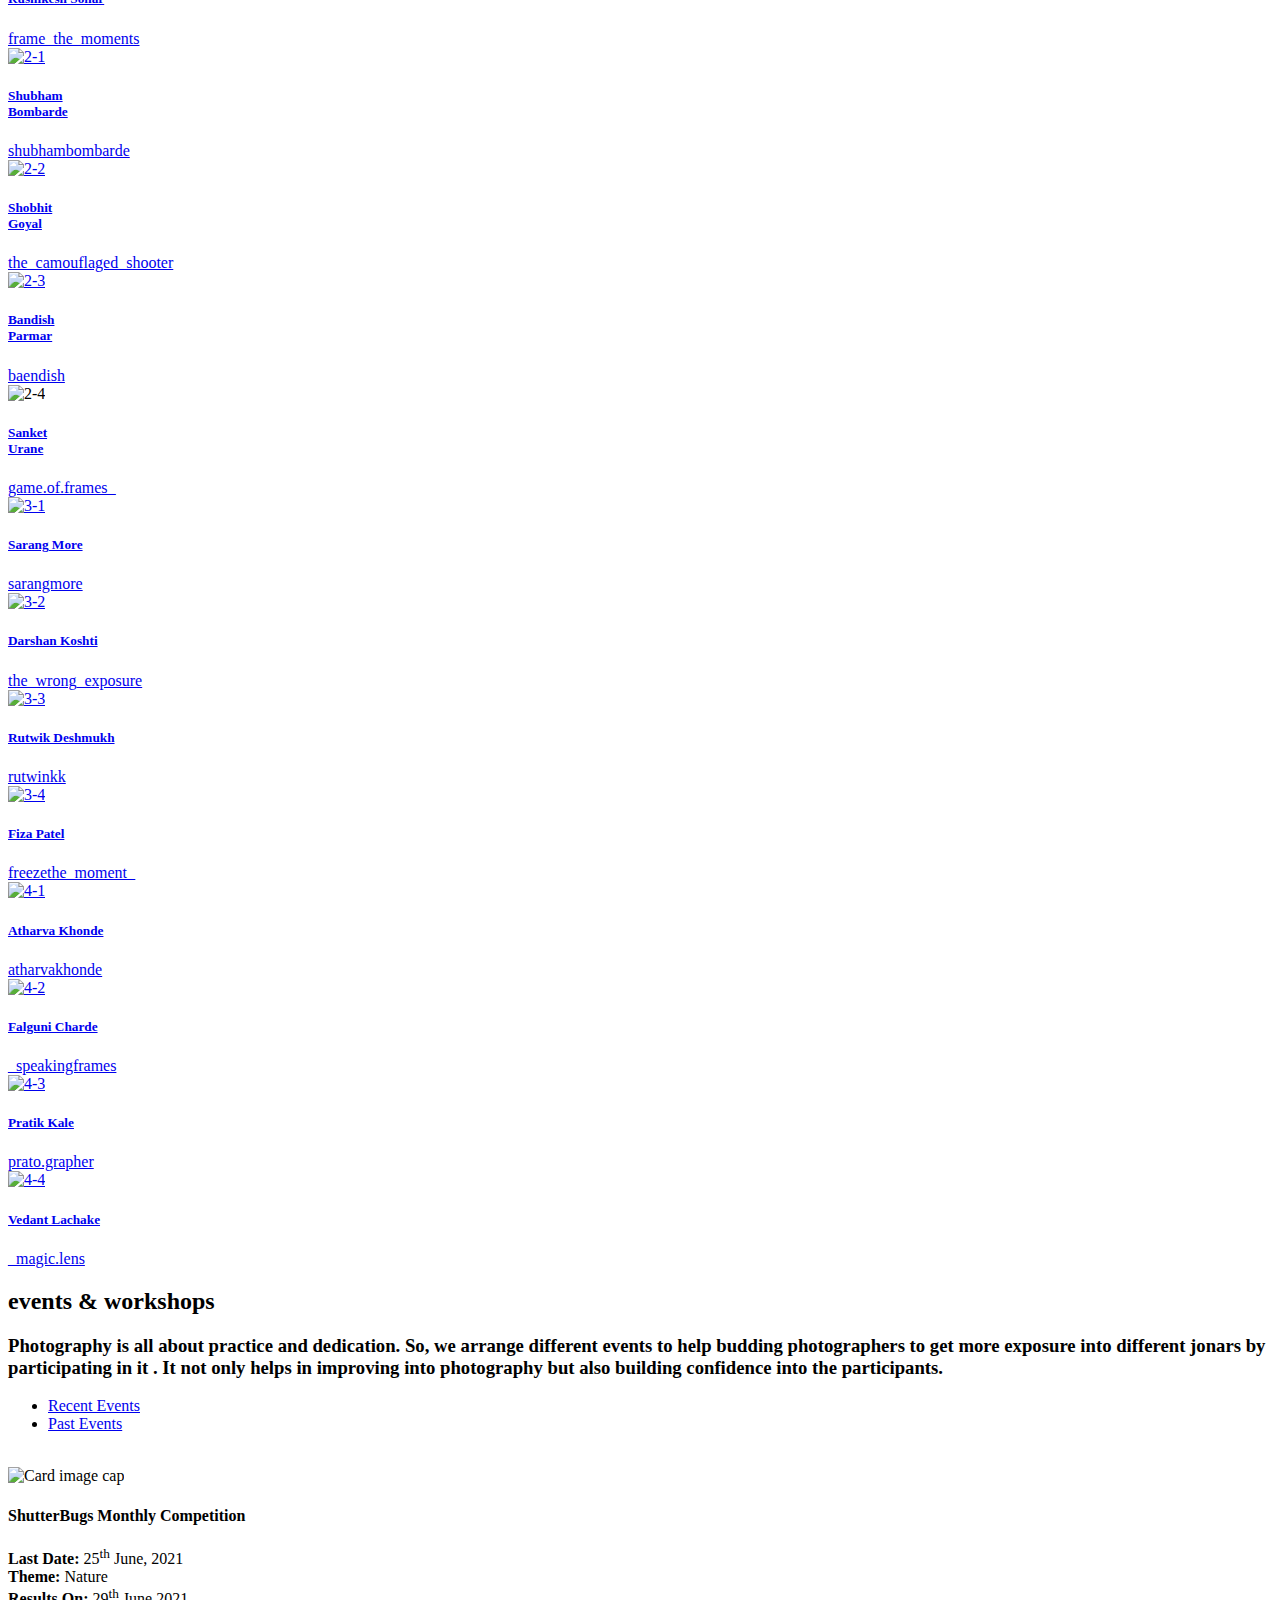
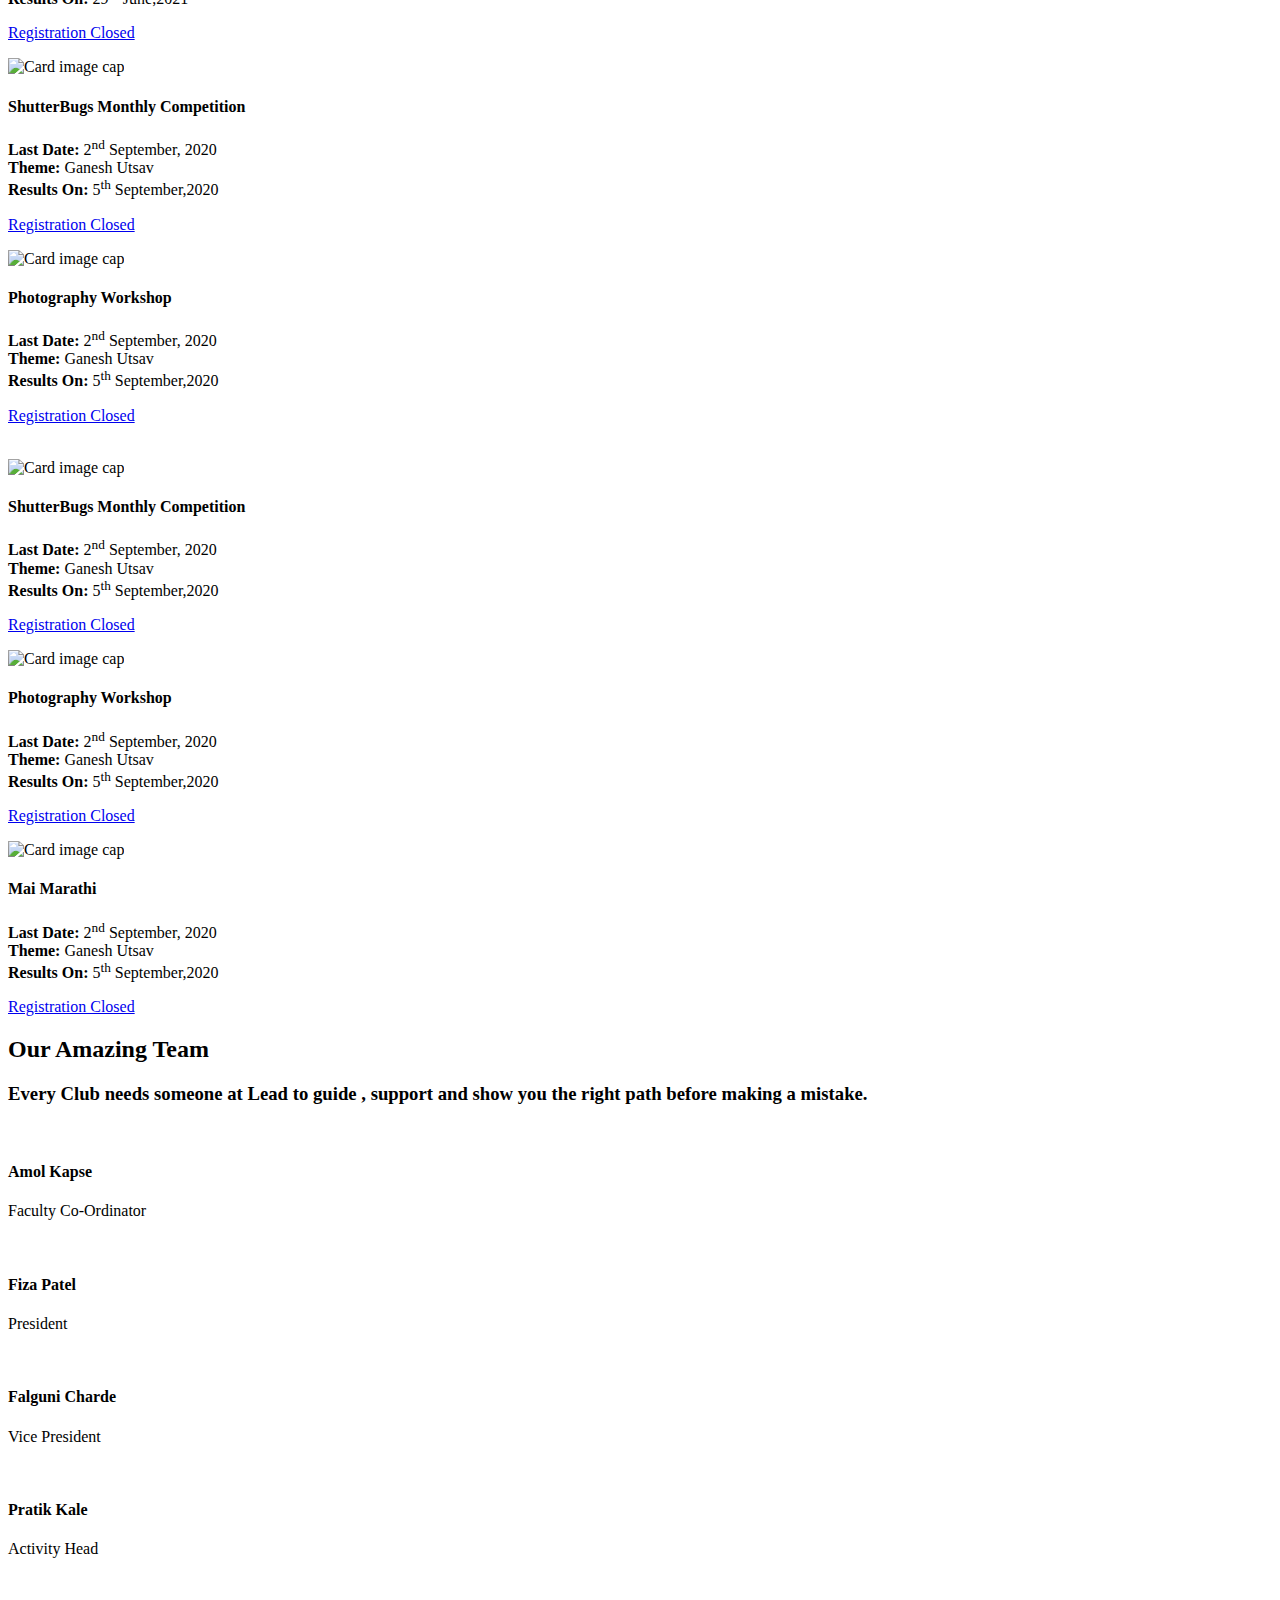
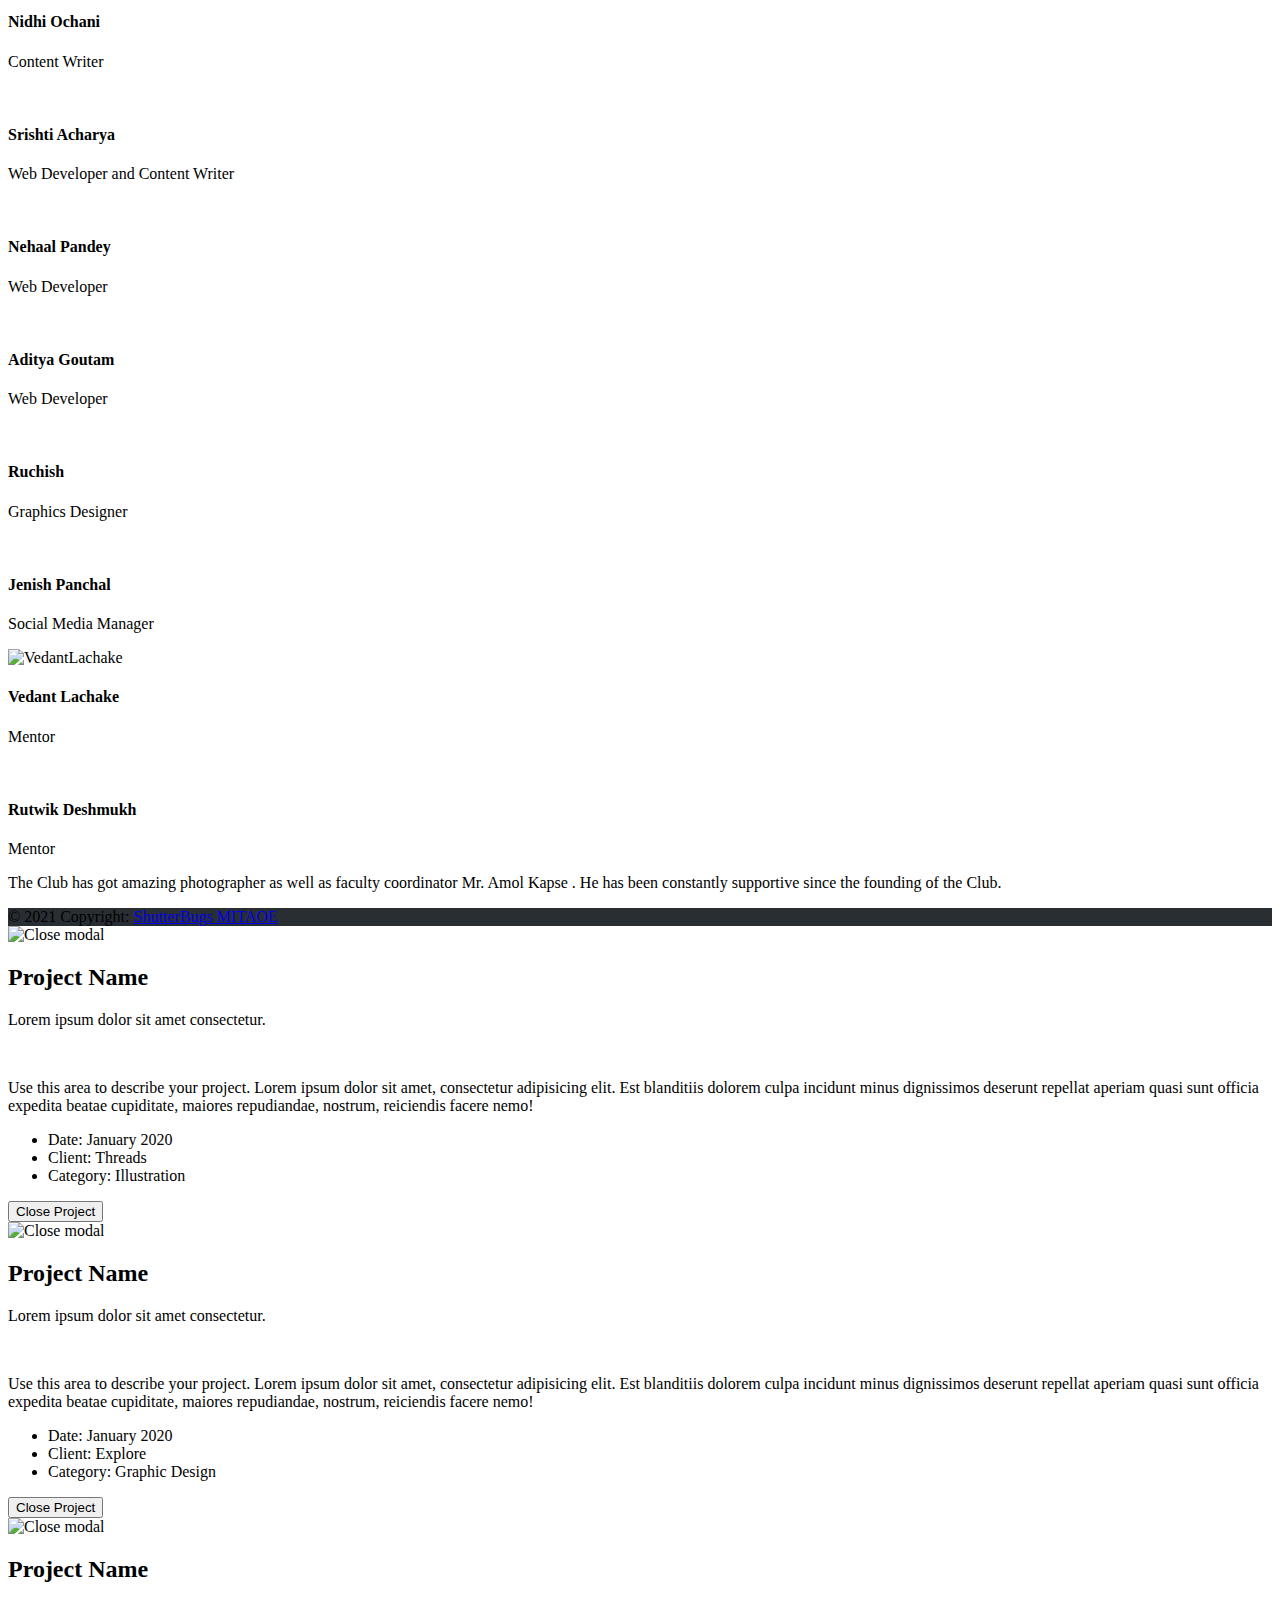
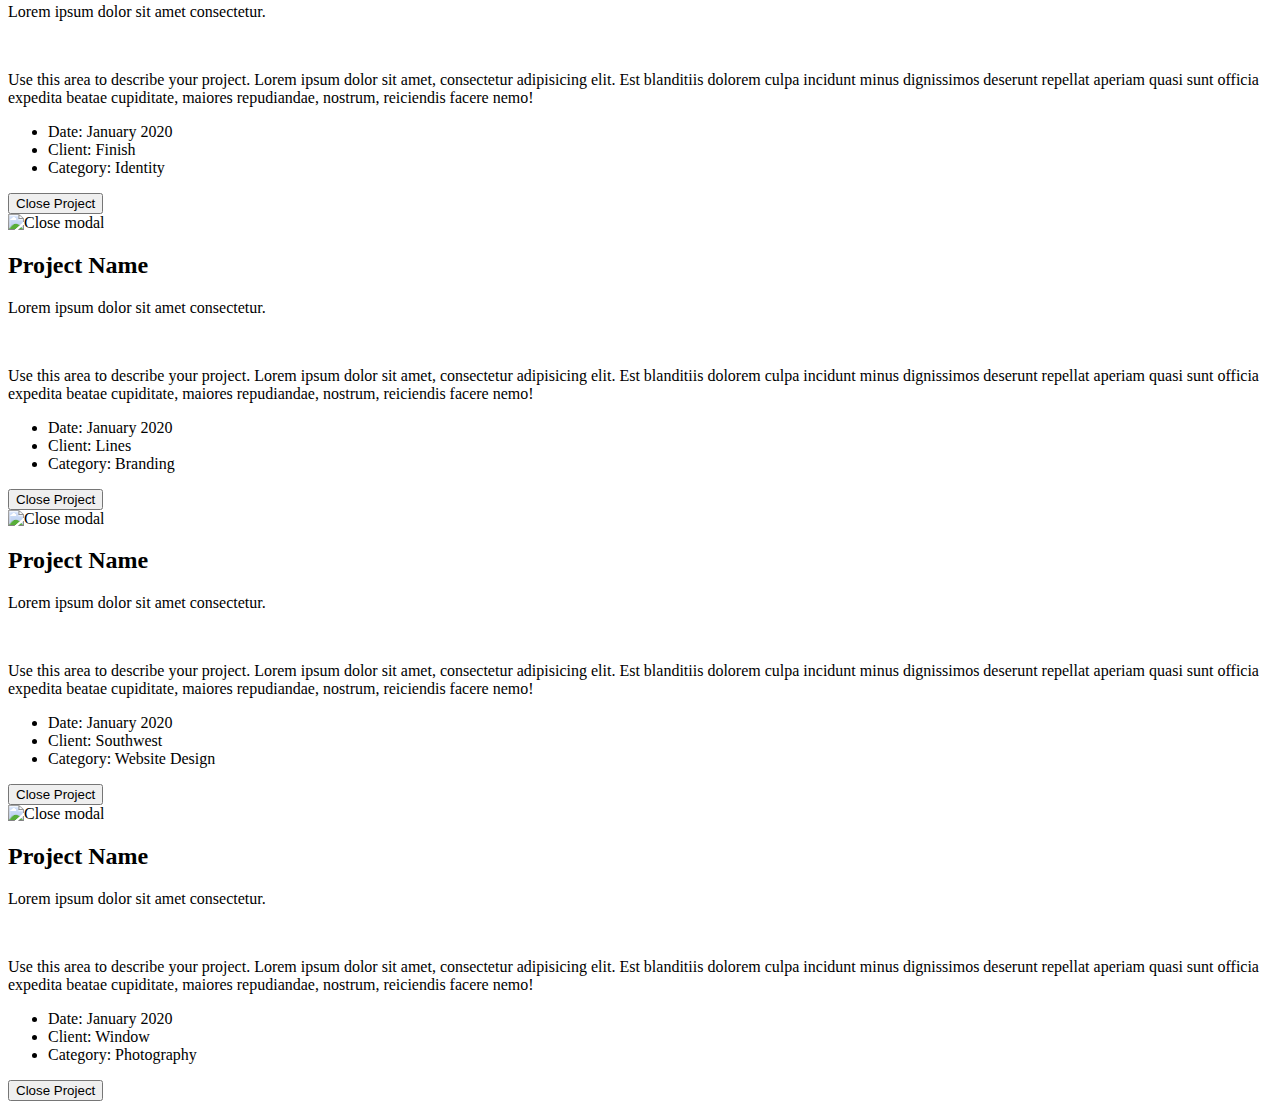
==== commit 4496c170: "Updated logo" ====
--- a/index.html
+++ b/index.html
@@ -27,8 +27,8 @@
   <!-- Navigation-->
   <nav class="navbar navbar-expand-lg navbar-dark fixed-top" id="mainNav">
     <div class="container">
-      <a class="navbar-brand js-scroll-trigger fade-in-left" href="#page-top"><img src="color2.png"
-          alt="SB Logo" /></a>
+      <a class="navbar-brand js-scroll-trigger fade-in-left" href="#page-top"><img src="Color.png"
+          alt="SB Logo" /></a> Siri Creations Photography
       <button class="navbar-toggler navbar-toggler-right fade-in-right" type="button" data-toggle="collapse"
         data-target="#navbarResponsive" aria-controls="navbarResponsive" aria-expanded="false"
         aria-label="Toggle navigation">
@@ -38,7 +38,7 @@
       <div class="collapse navbar-collapse fade-in-right" id="navbarResponsive">
         <ul class="navbar-nav text-uppercase ml-auto">
           <li class="nav-item"><a class="nav-link js-scroll-trigger" href="#about">Home</a></li>
-          <li class="nav-item"><a class="nav-link js-scroll-trigger" href="#features"></a>Services</li>
+          <li class="nav-item"><a class="nav-link js-scroll-trigger" href="#features">Services</a></li>
           <li class="nav-item"><a class="nav-link js-scroll-trigger" href="#events">Events</a></li>
           <li class="nav-item"><a class="nav-link js-scroll-trigger" href="gallery.html">Gallery</a></li>
           <li class="nav-item"><a class="nav-link js-scroll-trigger" href="#team">About</a></li>
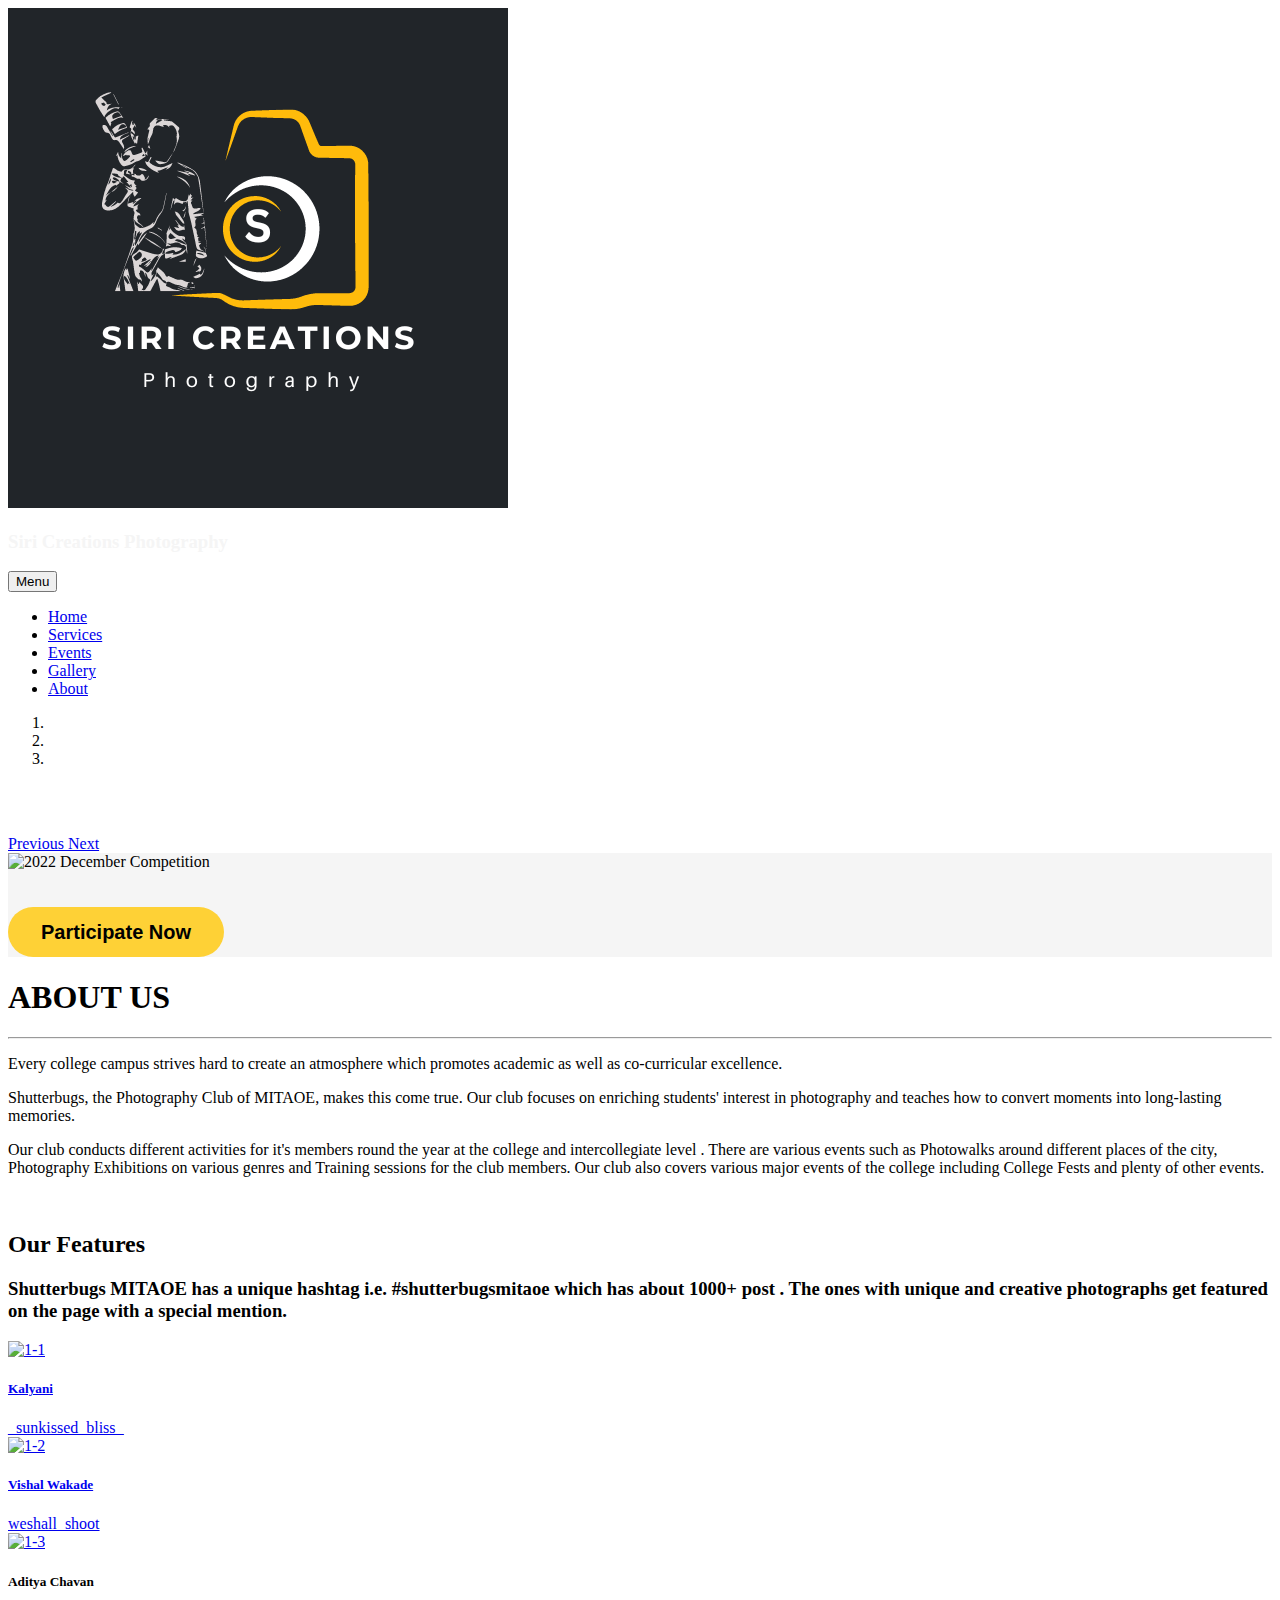
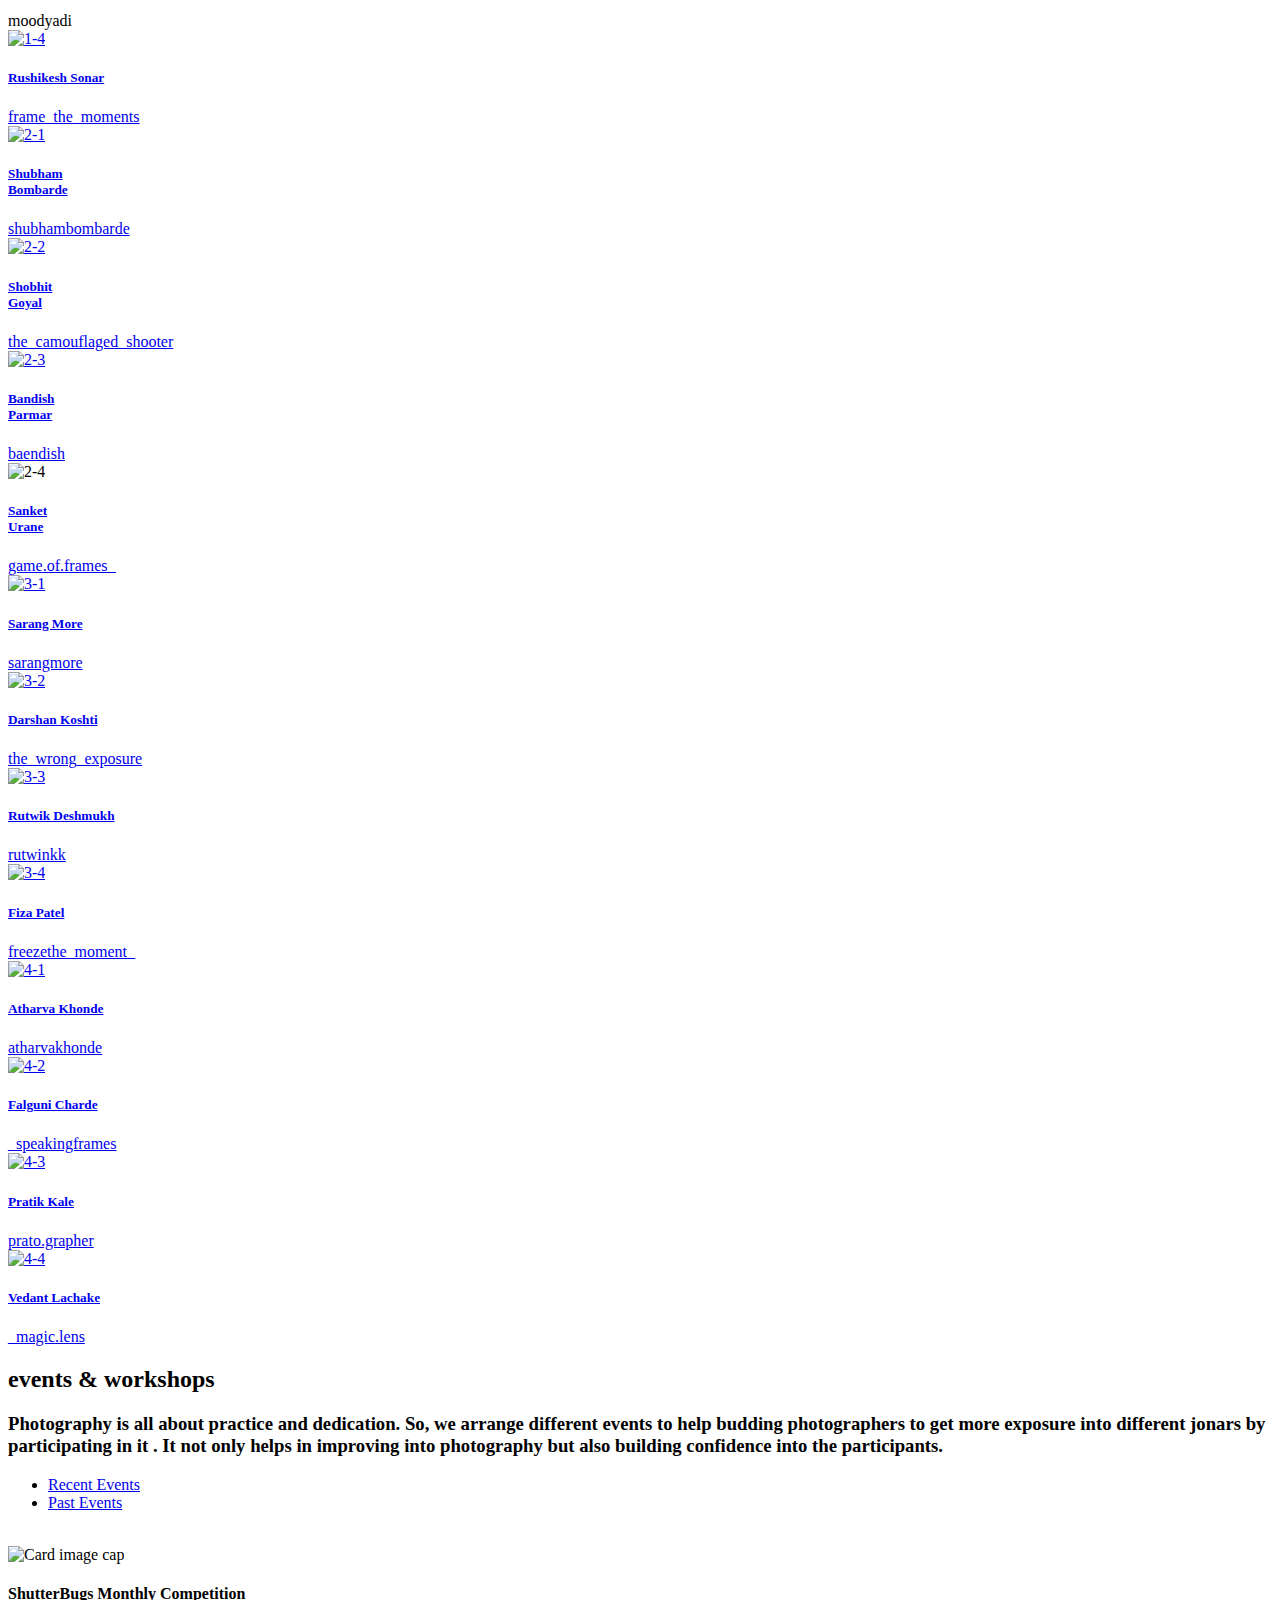
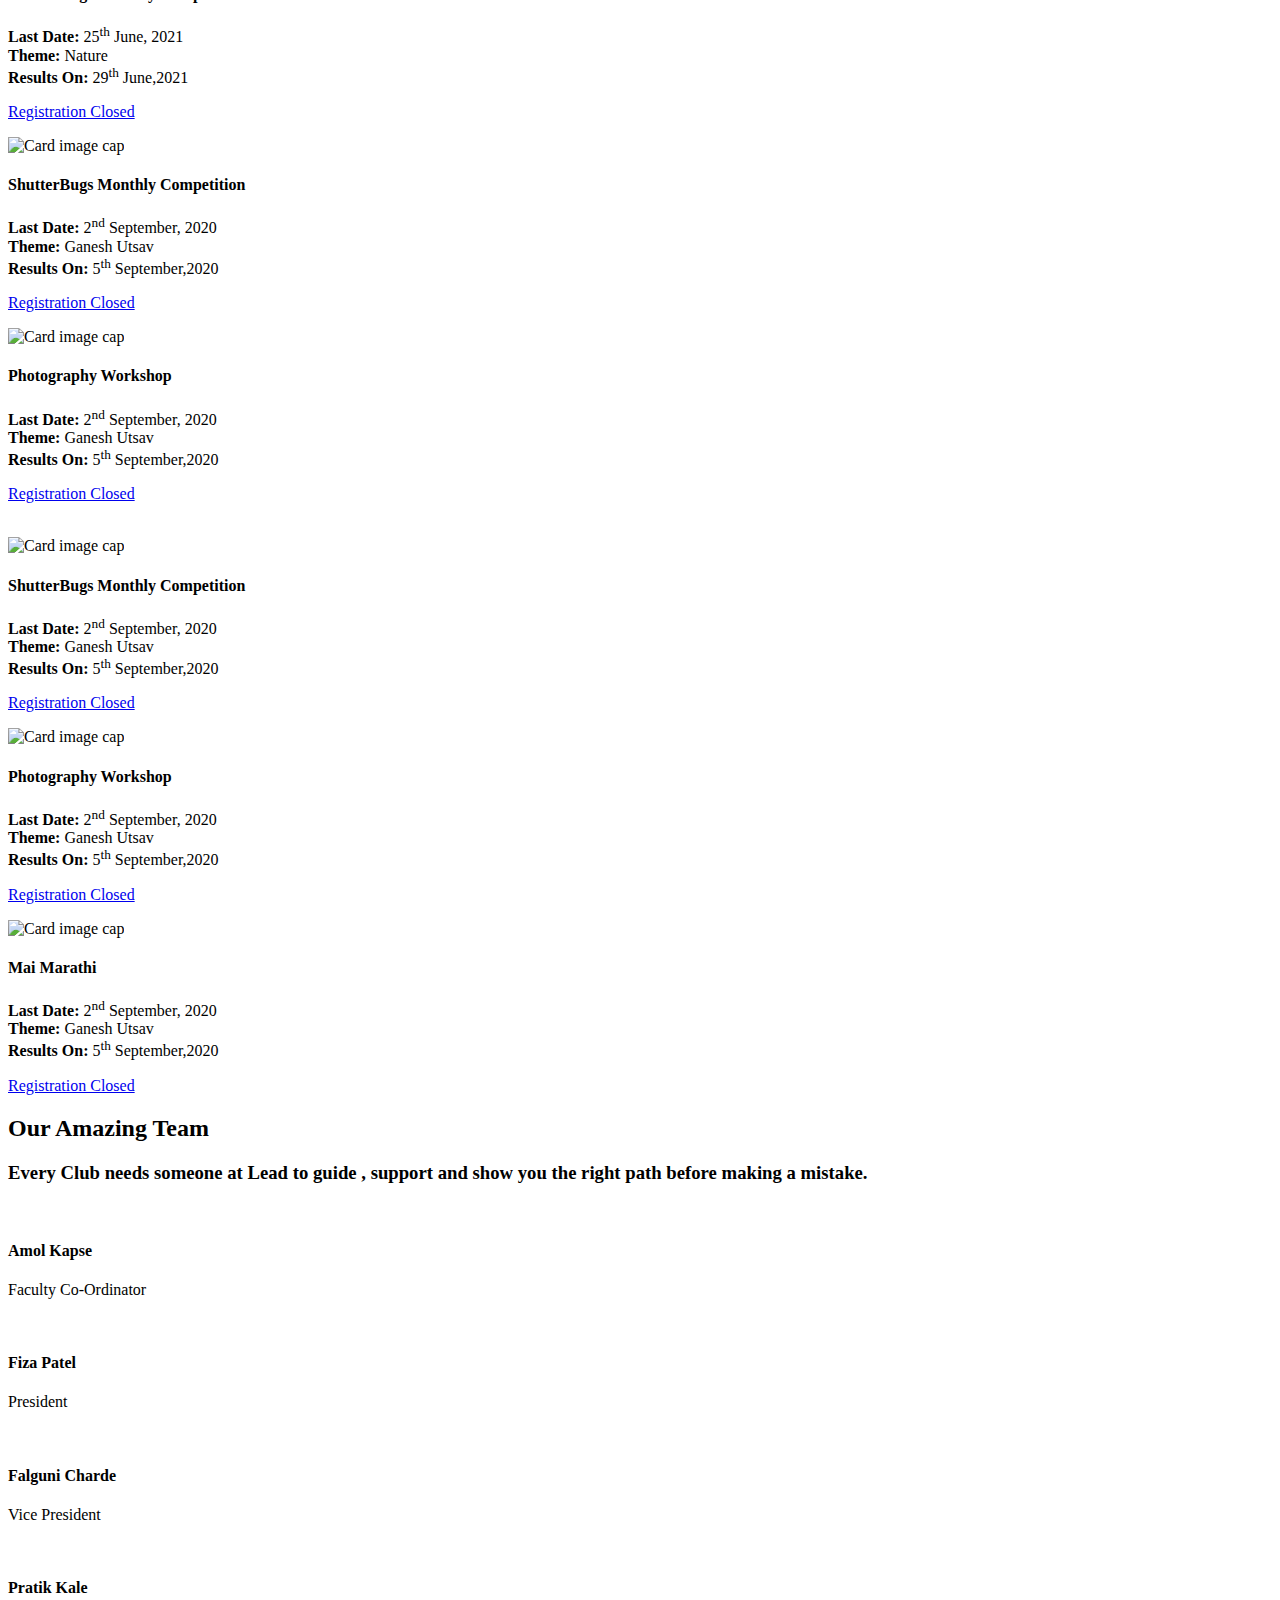
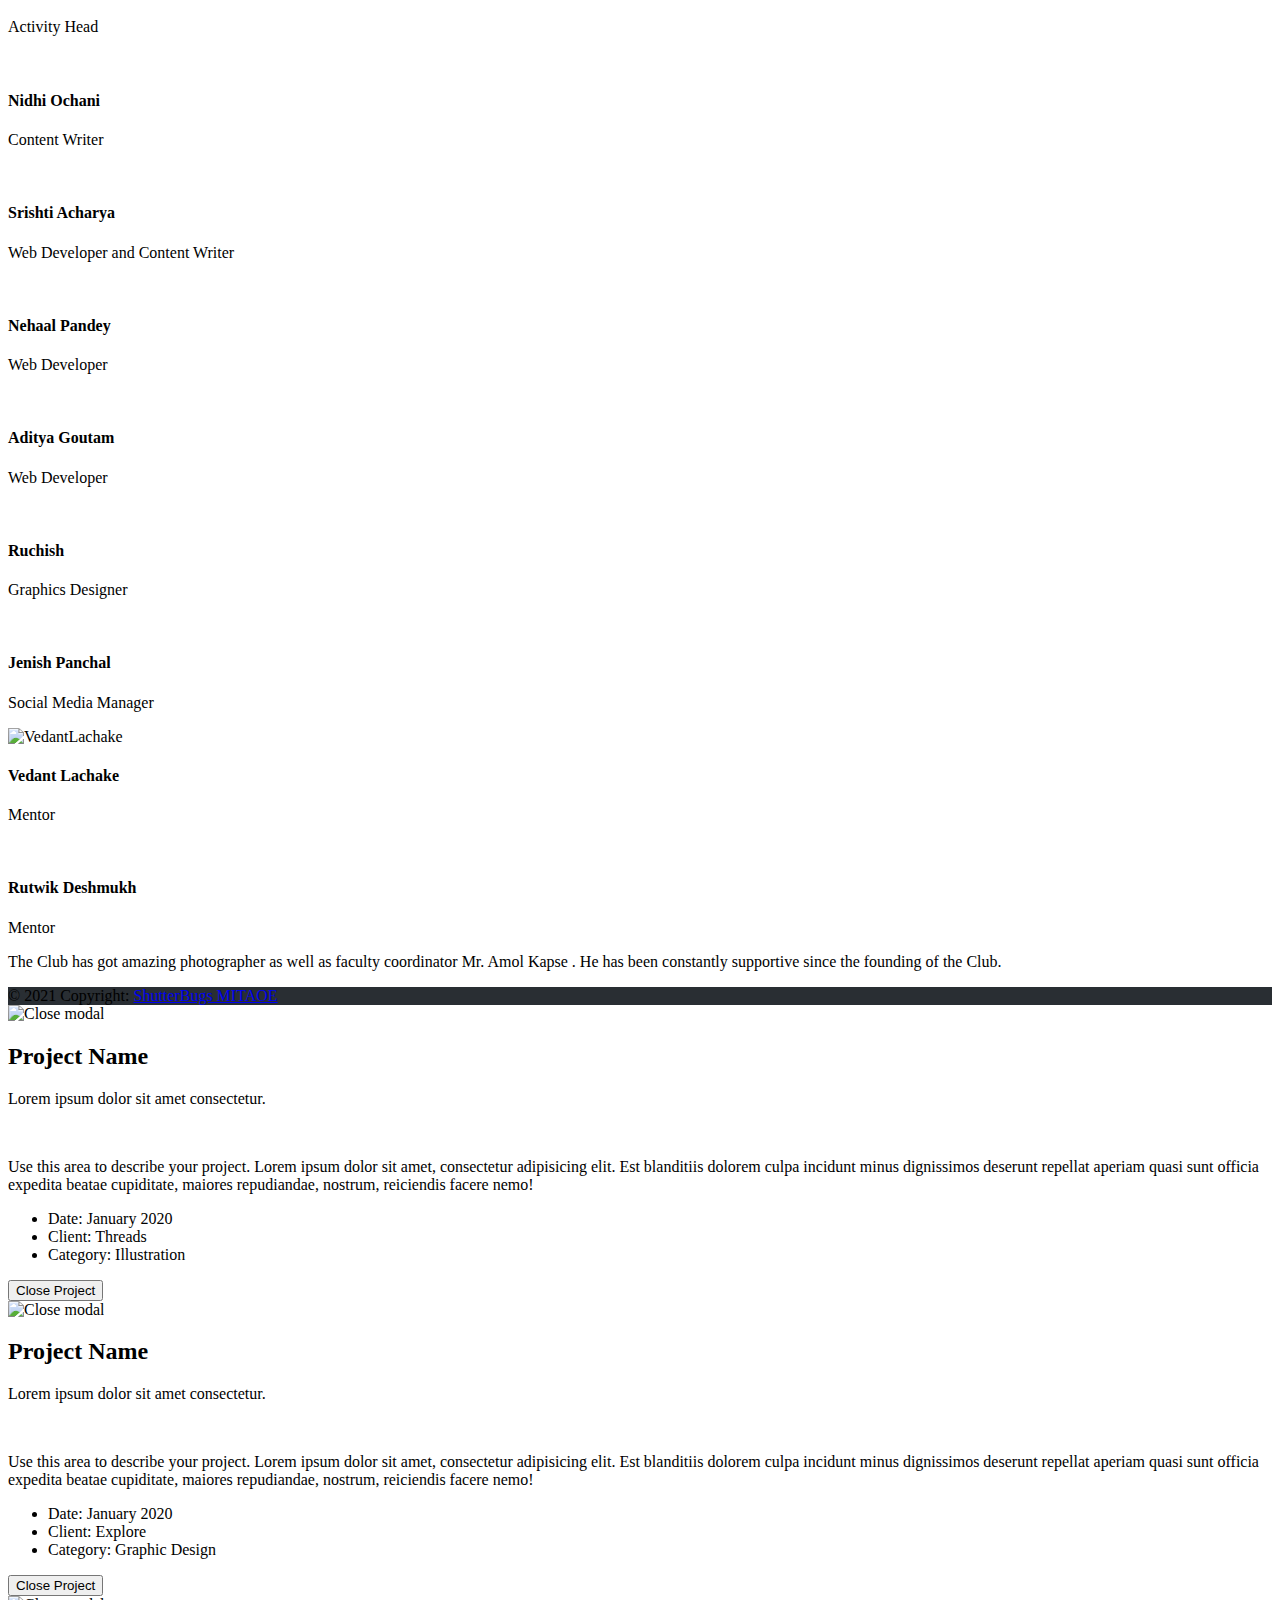
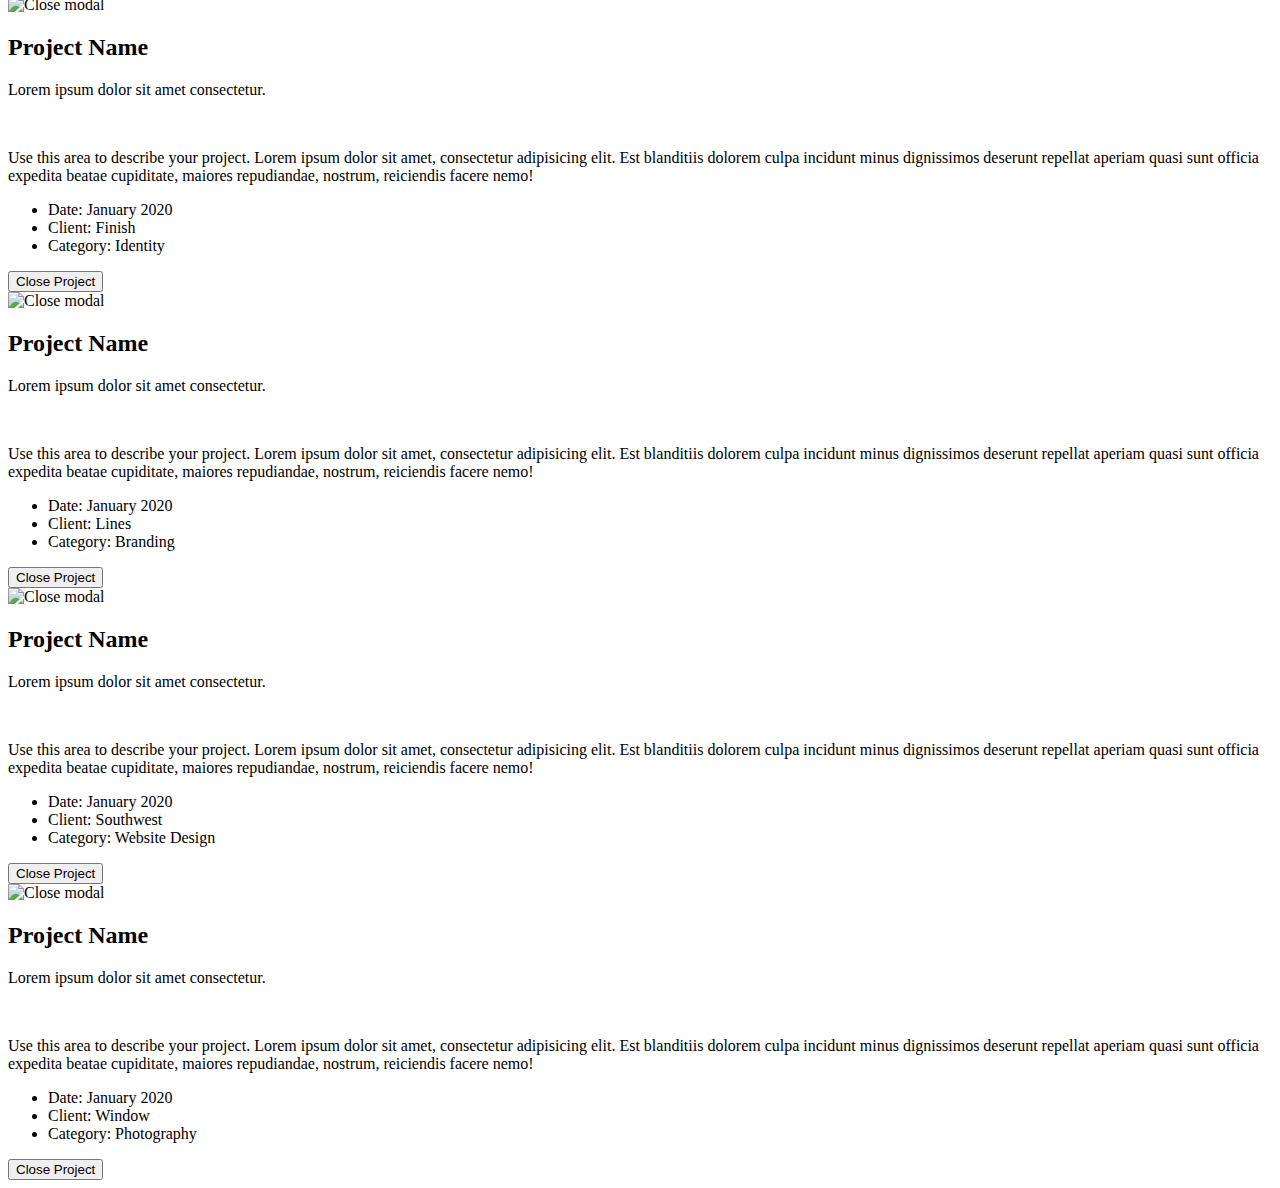
==== commit 24ad59da: "Added slider" ====
--- a/index.html
+++ b/index.html
@@ -28,7 +28,7 @@
   <nav class="navbar navbar-expand-lg navbar-dark fixed-top" id="mainNav">
     <div class="container">
       <a class="navbar-brand js-scroll-trigger fade-in-left" href="#page-top"><img src="Color.png"
-          alt="SB Logo" /></a> Siri Creations Photography
+          alt="SB Logo" /></a> <h3 style="color: whitesmoke;">Siri Creations Photography</h3>
       <button class="navbar-toggler navbar-toggler-right fade-in-right" type="button" data-toggle="collapse"
         data-target="#navbarResponsive" aria-controls="navbarResponsive" aria-expanded="false"
         aria-label="Toggle navigation">
@@ -81,7 +81,7 @@
         </div>
 
         <!-- Slide Three - Set the background image for this slide in the line below -->
-        <div class="carousel-item" style="background-image: url('assets/img/SLider/Slider\ 1.jpg')">
+        <div class="carousel-item" style="background-image: url('assets/img/SLider/Slider1.jpeg')">
           <div class="carousel-caption ">
             <h2 class="display-4-3"></h2>
             <p class="lead-3"></p>
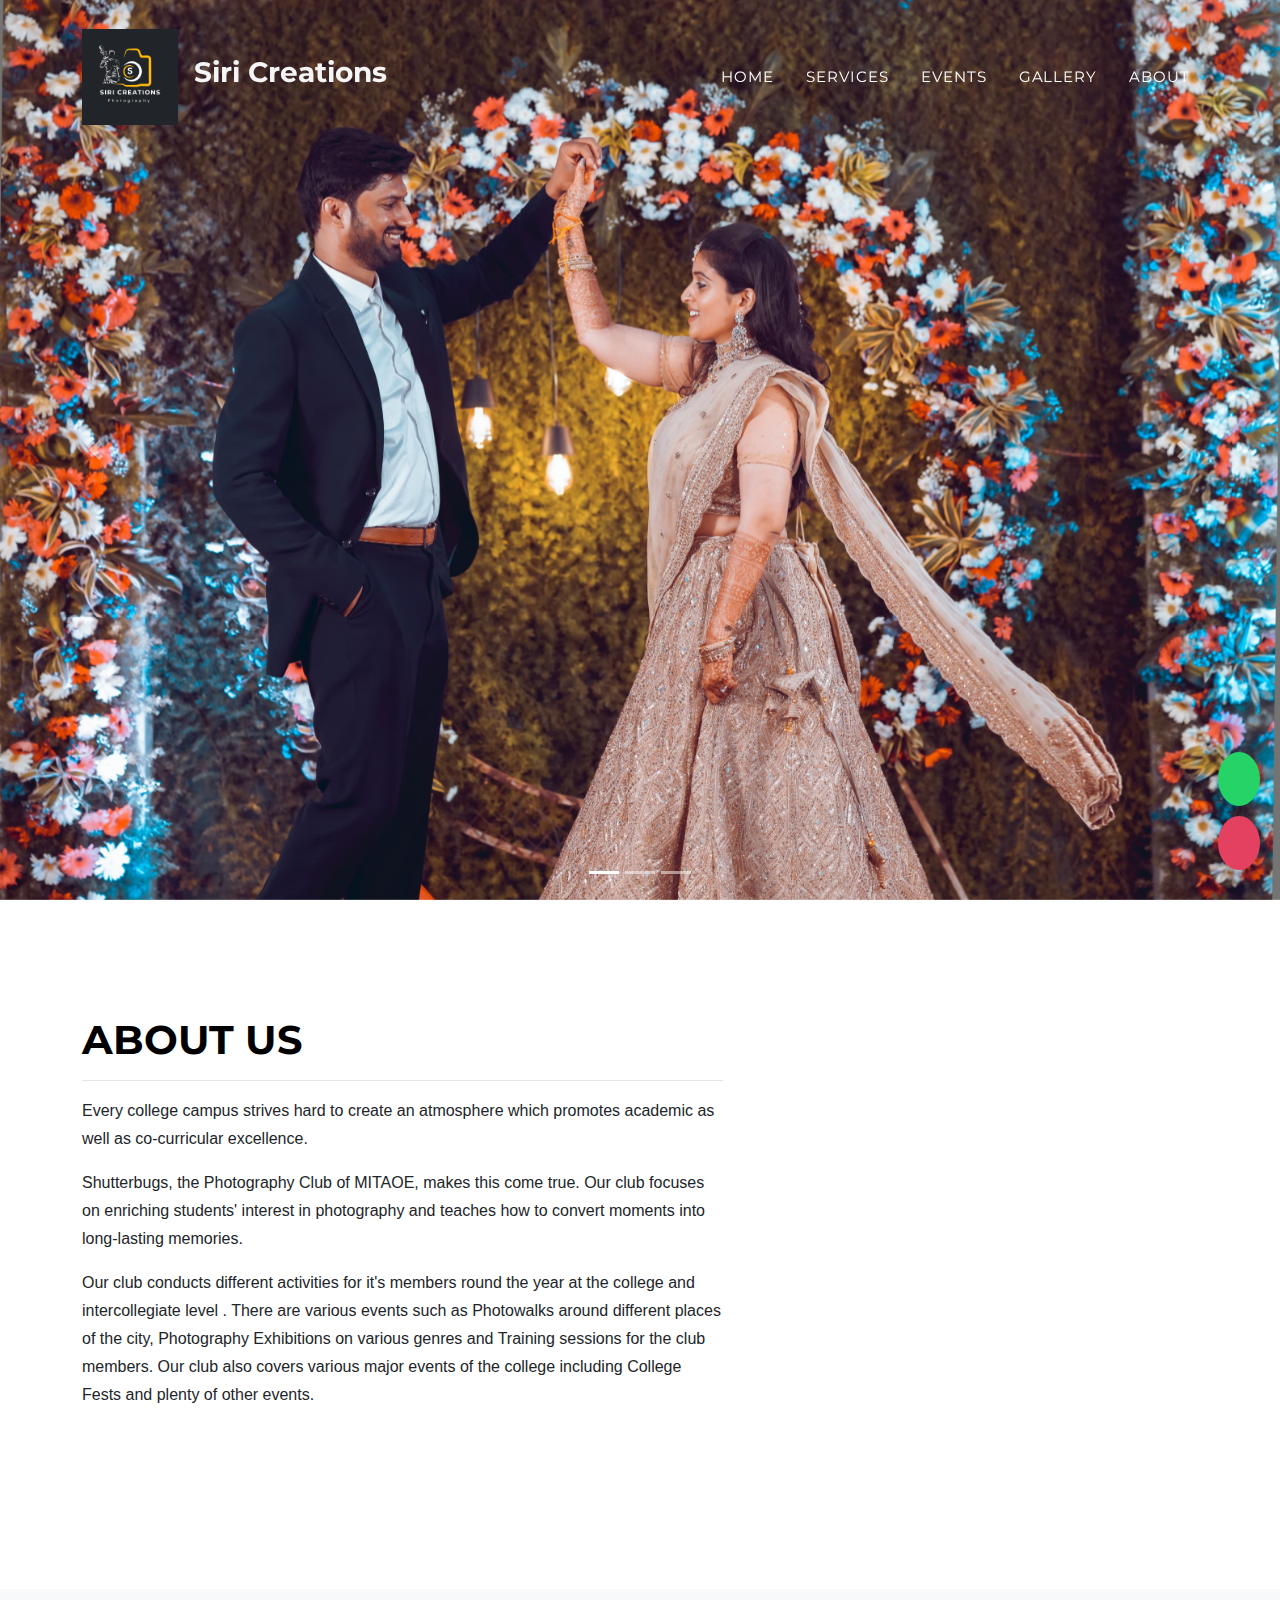
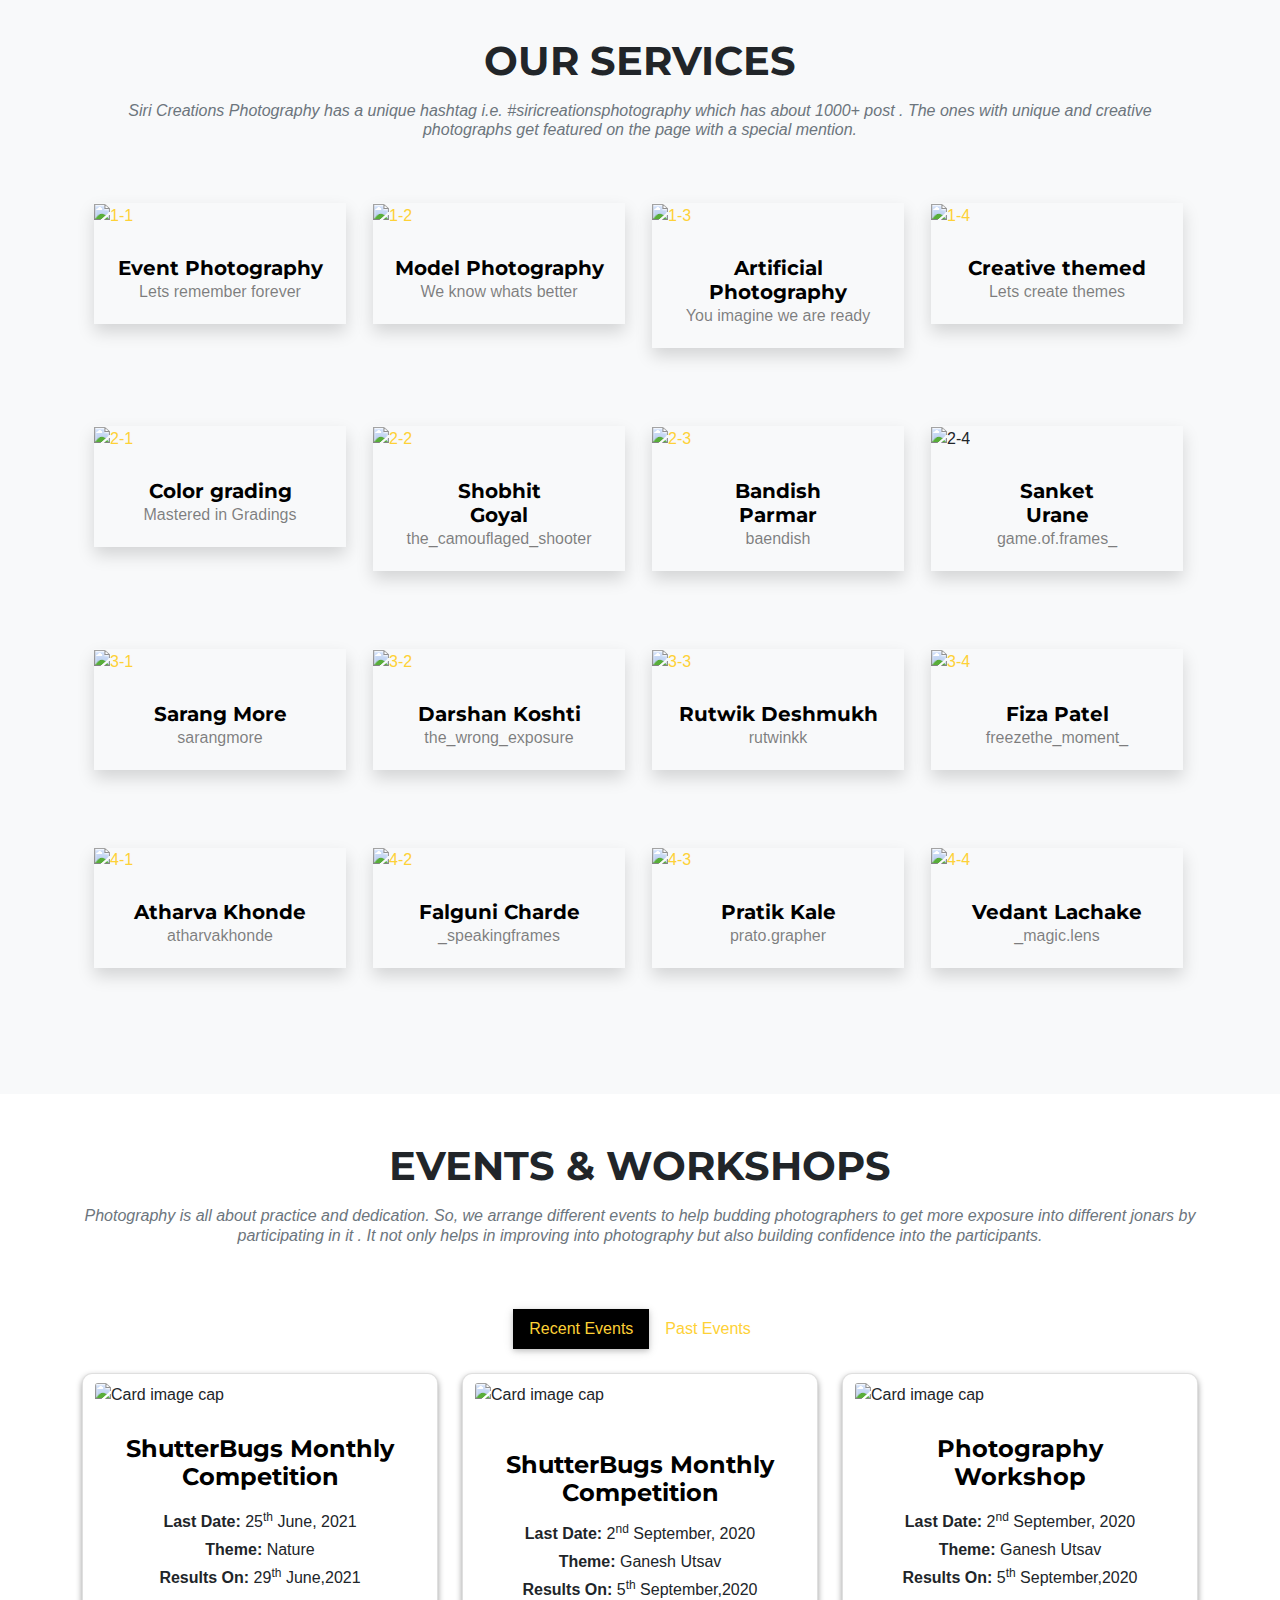
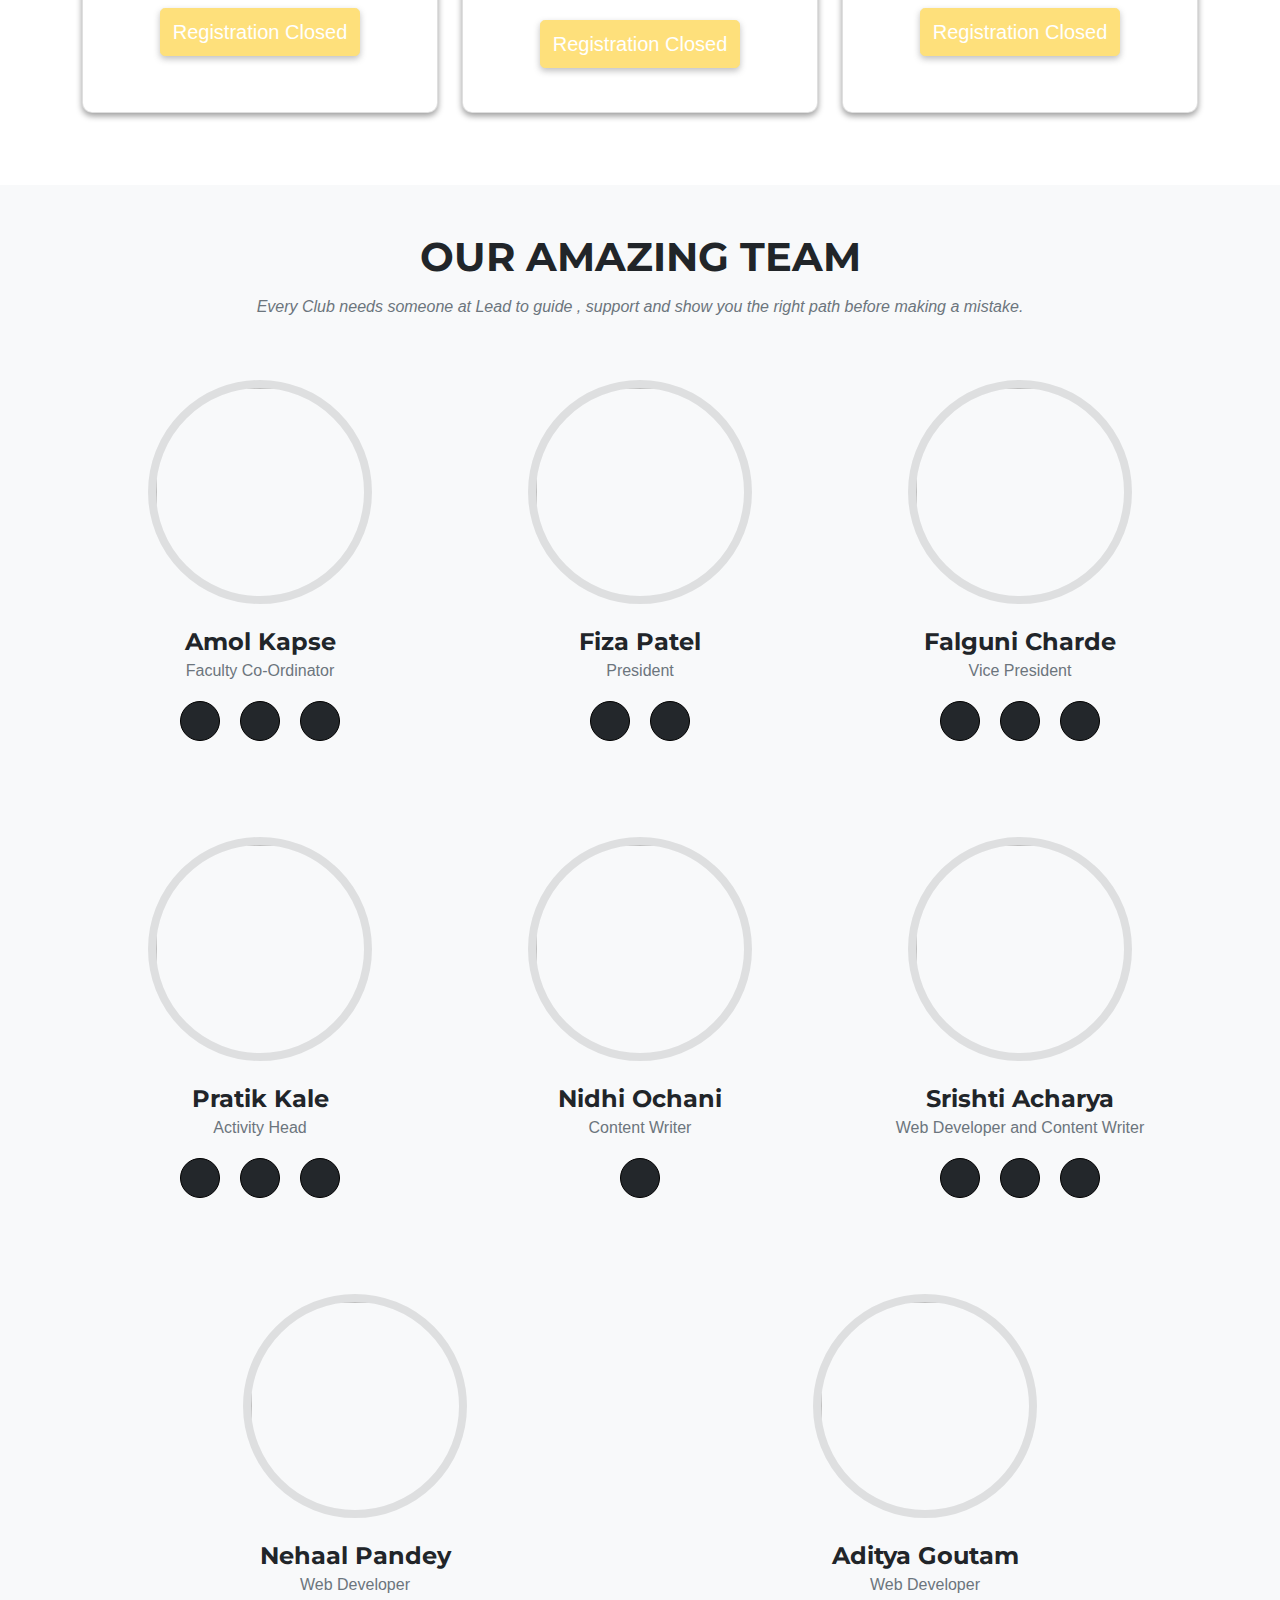
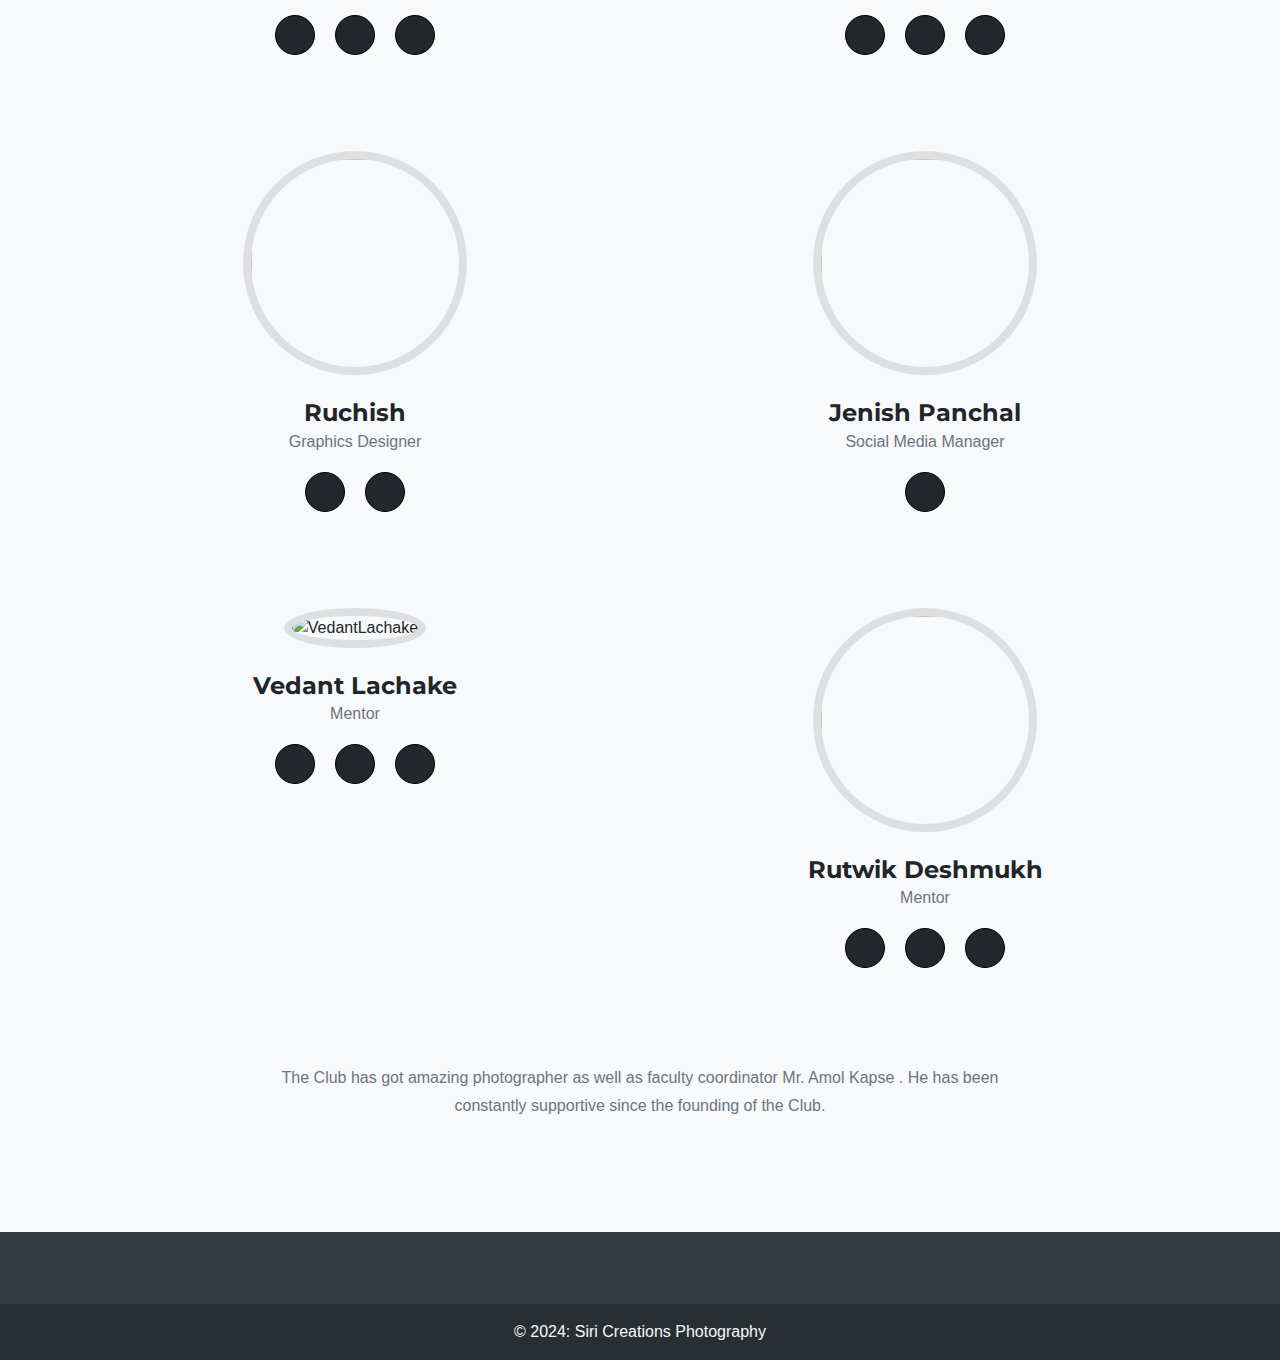
==== commit 7f874161: "added slider images" ====
--- a/index.html
+++ b/index.html
@@ -10,8 +10,10 @@
   <meta name="author" content="" />
   <title>Siri Creations Photography</title>
 
-  <link rel="icon" type="image/x-icon" href="assets/img/logos/LOGO-SVGwhite.png" />
+  <link rel="icon" type="image/x-icon" href="Color.png" />
   <!-- Font Awesome icons (free version)-->
+  <link rel="stylesheet" href="https://cdnjs.cloudflare.com/ajax/libs/font-awesome/4.7.0/css/font-awesome.min.css">
+
   <script src="https://use.fontawesome.com/releases/v5.13.0/js/all.js" crossorigin="anonymous"></script>
   <!-- Google fonts-->
   <link href="https://fonts.googleapis.com/css?family=Montserrat:400,700,900" rel="stylesheet" type="text/css" />
@@ -28,7 +30,7 @@
   <nav class="navbar navbar-expand-lg navbar-dark fixed-top" id="mainNav">
     <div class="container">
       <a class="navbar-brand js-scroll-trigger fade-in-left" href="#page-top"><img src="Color.png"
-          alt="SB Logo" /></a> <h3 style="color: whitesmoke;">Siri Creations Photography</h3>
+          alt="SB Logo" /></a> <h3 style="color: whitesmoke;">Siri Creations </h3>
       <button class="navbar-toggler navbar-toggler-right fade-in-right" type="button" data-toggle="collapse"
         data-target="#navbarResponsive" aria-controls="navbarResponsive" aria-expanded="false"
         aria-label="Toggle navigation">
@@ -71,7 +73,7 @@
                     </div></a>
                   </div> -->
         <!-- Slide Two - Set the background image for this slide in the line below -->
-        <div class="carousel-item active" style="background-image: url('assets/img/SLider/Slider\ 2.jpg')">
+        <div class="carousel-item active" style="background-image: url('assets/img/SLider/Slider2.jpeg')">
           <a href="https://www.instagram.com/p/CE8tThRAcQn">
             <div class="carousel-caption">
               <h2 class="display-4-2"><br></h2>
@@ -89,7 +91,7 @@
         </div>
 
         <!-- Slide Four - Set the background image for this slide in the line below -->
-        <div class="carousel-item" style="background-image: url('assets/img/SLider/Slider\ 4.jpg')">
+        <div class="carousel-item" style="background-image: url('assets/img/SLider/Slider3.jpeg')">
           <div class="carousel-caption ">
             <h2 class="display-4-4"></h2>
             <p class="lead-4"></p>
@@ -118,54 +120,6 @@
   <p>Last Date For Submission: 29th October 2022 </p>
 </div>
 </section>-->
-	<!-- 2022 december competition-->
-	<section class="page-section fadein" style="background-color:#F5F5F5;">
-    <div class="container text-center">
-      <img src="assets/img/Events/2022deccomp.png" alt="2022 December Competition" height="550px" width="450px"> <br> <br><br>
-      <a target="_blank" href="https://forms.gle/Yi6DaxUfUUQ7DuLP9"><button data-tf-medium="snippet" style="all:unset;font-family:Helvetica,Arial,sans-serif;display:inline-block;max-width:100%;white-space:nowrap;overflow:hidden;text-overflow:ellipsis;background-color:#FED136;color:#000000;font-size:20px;border-radius:25px;padding:0 33px;font-weight:bold;height:50px;cursor:pointer;line-height:50px;text-align:center;margin:0;text-decoration:none;">Participate Now</button></a>
-     <!DOCTYPE html>
-<html>
-<head>
- <title>timer</title>
-</head>
-<body>
-<script type="text/javascript">
- var x = new Date();
- var y = x.getTime();
- var total = y + (14*24*3600000);
- function count()
- {
-  var now = new Date();
-  var currentTime = now.getTime();
-
-   var diff = total - currentTime;
-   var s = Math.floor(diff/1000);
-   var m = Math.floor(s/60);
-   var h = Math.floor(m/60);
-   var d = Math.floor(h/24);
-
-  h=h%24;
-  m=m%60;
-  s=s%60;
-
-  h=(h<10)?"0"+h:h;
-  m=(m<10)?"0"+m:m;
-  s=(s<10)?"0"+s:s;
-  d=(d<10)?"0"+d:d;
-
-  document.getElementById("days").innerHTML=d;
-  document.getElementById("hours").innerHTML= h;
-  document.getElementById("min").innerHTML= m;
-  document.getElementById("sec").innerHTML= s;
-  setTimeout(count,1000);
- }
- count();
-</script>
-</body>
-</html>
-	</div>
-  </section>
-  <!-- About-->
   
   <section class="page-section fadein" id="about">
     <div class="container">
@@ -261,8 +215,8 @@
   <section class="page-section bg-light" id="features">
     <div class="container">
       <div class="text-center">
-        <h2 class="section-heading text-uppercase">Our Features</h2>
-        <h3 class="section-subheading text-muted"> Shutterbugs MITAOE has a unique hashtag i.e. #shutterbugsmitaoe which
+        <h2 class="section-heading text-uppercase">Our Services</h2>
+        <h3 class="section-subheading text-muted"> Siri Creations Photography has a unique hashtag i.e. #siricreationsphotography which
           has about 1000+ post . The ones with unique and creative photographs get featured on the page with a special
           mention.</h3>
       </div>
@@ -276,8 +230,8 @@
                 <img src="assets/img/features/1-1.jpg" class="card-feature-img-top" alt="1-1"></a>
               <div class="card-body text-center">
                 <a href="https://www.instagram.com/_sunkissed_bliss_/">
-                  <h5 class="card-title mb-0">Kalyani </h5>
-                  <div class="card-text text-black-50">_sunkissed_bliss_</div>
+                  <h5 class="card-title mb-0">Event Photography </h5>
+                  <div class="card-text text-black-50">Lets remember forever</div>
                 </a>
 
               </div>
@@ -290,8 +244,8 @@
                 <img src="assets/img/features/1-2.jpg" class="card-feature-img-top" alt="1-2"></a>
               <div class="card-body text-center">
                 <a href="https://www.instagram.com/weshall_shoot/">
-                  <h5 class="card-title mb-0">Vishal Wakade</h5>
-                  <div class="card-text text-black-50">weshall_shoot</div>
+                  <h5 class="card-title mb-0">Model Photography</h5>
+                  <div class="card-text text-black-50">We know whats better</div>
                 </a>
               </div>
             </div>
@@ -303,8 +257,8 @@
               <a href="https://www.instagram.com/p/CEtbUT7AMOq/?utm_source=ig_web_copy_link">
                 <img src="assets/img/features/1-3.jpg" class="card-feature-img-top" alt="1-3"></a>
               <div class="card-body text-center">
-                <h5 class="card-title mb-0">Aditya Chavan</h5>
-                <div class="card-text text-black-50">moodyadi</div>
+                <h5 class="card-title mb-0">Artificial Photography</h5>
+                <div class="card-text text-black-50">You imagine we are ready</div>
               </div>
             </div>
           </div>
@@ -315,8 +269,8 @@
                 <img src="assets/img/features/1-4.jpg" class="card-feature-img-top" alt="1-4"></a>
               <div class="card-body text-center">
                 <a href="https://www.instagram.com/frame_the_moments/">
-                  <h5 class="card-title mb-0">Rushikesh Sonar</h5>
-                  <div class="card-text text-black-50">frame_the_moments</div>
+                  <h5 class="card-title mb-0">Creative themed</h5>
+                  <div class="card-text text-black-50">Lets create themes</div>
                 </a>
               </div>
             </div>
@@ -333,9 +287,9 @@
                 <img src="assets/img/features/2-1.jpg" class="card-feature-img-top" alt="2-1"></a>
               <div class="card-body text-center">
                 <a href="https://www.instagram.com/shubhambombarde/">
-                  <h5 class="card-title mb-0">Shubham <br> Bombarde</h5>
+                  <h5 class="card-title mb-0">Color grading</h5>
                   <div id="card-txt">
-                    <div class="card-text  text-black-50 ">shubhambombarde</div>
+                    <div class="card-text  text-black-50 ">Mastered in Gradings</div>
                   </div>
                 </a>
               </div>
@@ -577,7 +531,7 @@
                       <p></p>
                       <p class="card-text-events" style="text-align: center;"> <h4><b>Theme: Nature</b></h4><br>Hola Photography Enthusiasts!
                         Hope you all are safe, but everyone's definitely feeling bored with current monotonous life. 
-                        We, Shutterbugs MITAOE Club bring you a  theme based photography competition themed "NATURE"<br><br>
+                        We, Siri Creations Photography Club bring you a  theme based photography competition themed "NATURE"<br><br>
                         <b>Rules for Participating :</b><br>
                         
                         1. Photo(s) must be clicked by you.<br>
@@ -1122,20 +1076,20 @@
       <!-- Section: Social media -->
       <section class="mb-2" style="padding: 0;">
         <!-- Instagram -->
-        <a class="btn btn-link btn-floating btn-lg text-light m-1" href="https://instagram.com/shutterbugs.mitaoe" role="button"
+        <a class="btn btn-link btn-floating btn-lg text-light m-1" href="https://instagram.com/siricreations_photography" role="button"
           data-mdb-ripple-color="dark"><i class="fab fa-instagram"></i></a>
 
          <!-- Telegram -->
-         <a class="btn btn-link btn-floating btn-lg text-light m-1" href="https://t.me/joinchat/PTpYkRxznyCTJ87eNN0e7g" role="button"
-         data-mdb-ripple-color="dark"><i class="fab fa-telegram-plane"></i></a>  
+         <!-- <a class="btn btn-link btn-floating btn-lg text-light m-1" href="https://t.me/joinchat/PTpYkRxznyCTJ87eNN0e7g" role="button"
+         data-mdb-ripple-color="dark"><i class="fab fa-telegram-plane"></i></a>   -->
         
         <!-- YouTube -->
         <a class="btn btn-link btn-floating btn-lg text-light m-1" href="https://www.youtube.com/channel/UC0QlgWQuo-bIJkvywyglZNw" role="button"
         data-mdb-ripple-color="dark"><i class="fab fa-youtube"></i></a>   
 
         <!-- Twitter -->
-        <a class="btn btn-link btn-floating btn-lg text-light m-1" href="https://twitter.com/shutterbugsclub" role="button"
-          data-mdb-ripple-color="dark"><i class="fab fa-twitter"></i></a>
+        <!-- <a class="btn btn-link btn-floating btn-lg text-light m-1" href="https://twitter.com/shutterbugsclub" role="button"
+          data-mdb-ripple-color="dark"><i class="fab fa-twitter"></i></a> -->
 
         <!-- Linkedin -->
         <a class="btn btn-link btn-floating btn-lg text-light m-1" href="https://www.linkedin.com/company/shutterbugspc" role="button"
@@ -1148,8 +1102,8 @@
 
     <!-- Copyright -->
     <div class="text-center text-light p-3" style="background-color: rgba(0, 0, 0, 0.2);">
-      © 2021 Copyright:
-      <a class="text-light" href="https://shutterbugsmitaoe.github.io/">ShutterBugs MITAOE</a>
+      © 2024:
+      <a class="text-light" href="https://shutterbugsmitaoe.github.io/">Siri Creations Photography</a>
     </div>
     <!-- Copyright -->
   </footer>
@@ -1357,6 +1311,14 @@
   <script src="assets/mail/contact_me.js"></script>
   <!-- Core theme JS-->
   <script src="js/scripts.js"></script>
+  <div class="floating-icons">
+    <a href="https://wa.me/919441665705?text=Hi, Found your number on the site" target="_blank" class="icon">
+      <i class="fab fa-whatsapp"></i>
+    </a>
+    <a href="https://instagram.com/siricreations_photography" target="_blank" class="icon instagram">
+      <i class="fab fa-instagram"></i>
+    </a>
+  </div>
 </body>
 
 </html>
--- a/css/styles.css
+++ b/css/styles.css
@@ -0,0 +1,11247 @@
+@charset "UTF-8";
+/*
+* Start Bootstrap - Agency v6.0.2 (https://startbootstrap.com/template-overviews/agency)
+* Copyright 2013-2020 Start Bootstrap
+* Licensed under MIT (https://github.com/StartBootstrap/startbootstrap-agency/blob/master/LICENSE)
+*/
+/*
+ * Bootstrap v4.5.0 (https://getbootstrap.com/)
+ * Copyright 2011-2020 The Bootstrap Authors
+ * Copyright 2011-2020 Twitter, Inc.
+ * Licensed under MIT (https://github.com/twbs/bootstrap/blob/master/LICENSE)
+ */
+:root {
+  --blue: #007bff;
+  --indigo: #6610f2;
+  --purple: #6f42c1;
+  --pink: #e83e8c;
+  --red: #dc3545;
+  --orange: #fd7e14;
+  --yellow: #fed136;
+  --green: #28a745;
+  --teal: #20c997;
+  --cyan: #17a2b8;
+  --white: #fff;
+  --gray: #6c757d;
+  --gray-dark: #343a40;
+  --primary: #fed136;
+  --secondary: #6c757d;
+  --success: #28a745;
+  --info: #17a2b8;
+  --warning: #fed136;
+  --danger: #dc3545;
+  --light: #f8f9fa;
+  --dark: #343a40;
+  --breakpoint-xs: 0;
+  --breakpoint-sm: 576px;
+  --breakpoint-md: 768px;
+  --breakpoint-lg: 992px;
+  --breakpoint-xl: 1200px;
+  --font-family-sans-serif: -apple-system, BlinkMacSystemFont, "Segoe UI",
+    Roboto, "Helvetica Neue", Arial, "Noto Sans", sans-serif,
+    "Apple Color Emoji", "Segoe UI Emoji", "Segoe UI Symbol", "Noto Color Emoji";
+  --font-family-monospace: SFMono-Regular, Menlo, Monaco, Consolas,
+    "Liberation Mono", "Courier New", monospace;
+}
+
+*,
+*::before,
+*::after {
+  box-sizing: border-box;
+}
+
+html {
+  font-family: sans-serif;
+  line-height: 1.15;
+  -webkit-text-size-adjust: 100%;
+  -webkit-tap-highlight-color: rgba(0, 0, 0, 0);
+}
+
+article,
+aside,
+figcaption,
+figure,
+footer,
+header,
+hgroup,
+main,
+nav,
+section {
+  display: block;
+}
+
+body {
+  margin: 0;
+  font-family: "Poppins", -apple-system, BlinkMacSystemFont, "Segoe UI", Roboto,
+    "Helvetica Neue", Arial, sans-serif, "Apple Color Emoji", "Segoe UI Emoji",
+    "Segoe UI Symbol", "Noto Color Emoji";
+  font-size: 1rem;
+  font-weight: 400;
+  line-height: 1.5;
+  color: #212529;
+  text-align: left;
+  background-color: #fff;
+  height: 100%;
+}
+
+[tabindex="-1"]:focus:not(:focus-visible) {
+  outline: 0 !important;
+}
+
+hr {
+  box-sizing: content-box;
+  height: 0;
+  overflow: visible;
+}
+
+h1,
+h2,
+h3,
+h4,
+h5,
+h6 {
+  margin-top: 0;
+  margin-bottom: 0.5rem;
+}
+
+p {
+  margin-top: 0;
+  margin-bottom: 1rem;
+}
+
+abbr[title],
+abbr[data-original-title] {
+  text-decoration: underline;
+  -webkit-text-decoration: underline dotted;
+  text-decoration: underline dotted;
+  cursor: help;
+  border-bottom: 0;
+  -webkit-text-decoration-skip-ink: none;
+  text-decoration-skip-ink: none;
+}
+
+address {
+  margin-bottom: 1rem;
+  font-style: normal;
+  line-height: inherit;
+}
+
+ol,
+ul,
+dl {
+  margin-top: 0;
+  margin-bottom: 1rem;
+}
+
+ol ol,
+ul ul,
+ol ul,
+ul ol {
+  margin-bottom: 0;
+}
+
+dt {
+  font-weight: 700;
+}
+
+dd {
+  margin-bottom: 0.5rem;
+  margin-left: 0;
+}
+
+blockquote {
+  margin: 0 0 1rem;
+}
+
+b,
+strong {
+  font-weight: bolder;
+}
+
+small {
+  font-size: 80%;
+}
+
+sub,
+sup {
+  position: relative;
+  font-size: 75%;
+  line-height: 0;
+  vertical-align: baseline;
+}
+
+sub {
+  bottom: -0.25em;
+}
+
+sup {
+  top: -0.5em;
+}
+
+a {
+  color: #fed136;
+  text-decoration: none;
+  background-color: transparent;
+}
+a:hover {
+  color: #e6b301;
+  text-decoration: underline;
+}
+
+a:not([href]) {
+  color: inherit;
+  text-decoration: none;
+}
+a:not([href]):hover {
+  color: inherit;
+  text-decoration: none;
+}
+
+pre,
+code,
+kbd,
+samp {
+  font-family: SFMono-Regular, Menlo, Monaco, Consolas, "Liberation Mono",
+    "Courier New", monospace;
+  font-size: 1em;
+}
+
+pre {
+  margin-top: 0;
+  margin-bottom: 1rem;
+  overflow: auto;
+  -ms-overflow-style: scrollbar;
+}
+
+figure {
+  margin: 0 0 1rem;
+}
+
+img {
+  vertical-align: middle;
+  border-style: none;
+}
+
+svg {
+  overflow: hidden;
+  vertical-align: middle;
+}
+
+table {
+  border-collapse: collapse;
+}
+
+caption {
+  padding-top: 0.75rem;
+  padding-bottom: 0.75rem;
+  color: #6c757d;
+  text-align: left;
+  caption-side: bottom;
+}
+
+th {
+  text-align: inherit;
+}
+
+label {
+  display: inline-block;
+  margin-bottom: 0.5rem;
+}
+
+input,
+button,
+select,
+optgroup,
+textarea {
+  margin: 0;
+  font-family: inherit;
+  font-size: inherit;
+  line-height: inherit;
+}
+
+button,
+input {
+  overflow: visible;
+}
+
+button,
+select {
+  text-transform: none;
+}
+
+[role="button"] {
+  cursor: pointer;
+}
+
+select {
+  word-wrap: normal;
+}
+
+button,
+[type="button"],
+[type="reset"],
+[type="submit"] {
+  -webkit-appearance: button;
+}
+
+button:not(:disabled),
+[type="button"]:not(:disabled),
+[type="reset"]:not(:disabled),
+[type="submit"]:not(:disabled) {
+  cursor: pointer;
+}
+
+button::-moz-focus-inner,
+[type="button"]::-moz-focus-inner,
+[type="reset"]::-moz-focus-inner,
+[type="submit"]::-moz-focus-inner {
+  padding: 0;
+  border-style: none;
+}
+
+input[type="radio"],
+input[type="checkbox"] {
+  box-sizing: border-box;
+  padding: 0;
+}
+
+textarea {
+  overflow: auto;
+  resize: vertical;
+}
+
+fieldset {
+  min-width: 0;
+  padding: 0;
+  margin: 0;
+  border: 0;
+}
+
+legend {
+  display: block;
+  width: 100%;
+  max-width: 100%;
+  padding: 0;
+  margin-bottom: 0.5rem;
+  font-size: 1.5rem;
+  line-height: inherit;
+  color: inherit;
+  white-space: normal;
+}
+
+progress {
+  vertical-align: baseline;
+}
+
+[type="number"]::-webkit-inner-spin-button,
+[type="number"]::-webkit-outer-spin-button {
+  height: auto;
+}
+
+[type="search"] {
+  outline-offset: -2px;
+  -webkit-appearance: none;
+}
+
+[type="search"]::-webkit-search-decoration {
+  -webkit-appearance: none;
+}
+
+::-webkit-file-upload-button {
+  font: inherit;
+  -webkit-appearance: button;
+}
+
+output {
+  display: inline-block;
+}
+
+summary {
+  display: list-item;
+  cursor: pointer;
+}
+
+template {
+  display: none;
+}
+
+[hidden] {
+  display: none !important;
+}
+
+h1,
+h2,
+h3,
+h4,
+h5,
+h6,
+.h1,
+.h2,
+.h3,
+.h4,
+.h5 {
+  margin-bottom: 0.5rem;
+  font-family: "Montserrat", -apple-system, BlinkMacSystemFont, "Segoe UI",
+    Roboto, "Helvetica Neue", Arial, sans-serif, "Apple Color Emoji",
+    "Segoe UI Emoji", "Segoe UI Symbol", "Noto Color Emoji";
+  font-weight: 700;
+  line-height: 1.2;
+}
+
+.h6 {
+  margin-bottom: 0.5rem;
+  font-family: "Montserrat", -apple-system, BlinkMacSystemFont, "Segoe UI",
+    Roboto, "Helvetica Neue", Arial, sans-serif, "Apple Color Emoji",
+    "Segoe UI Emoji", "Segoe UI Symbol", "Noto Color Emoji";
+  font-weight: 900;
+  line-height: 1.2;
+}
+h1,
+.h1 {
+  font-size: 2.5rem;
+}
+
+h2,
+.h2 {
+  font-size: 2rem;
+}
+
+h3,
+.h3 {
+  font-size: 1.75rem;
+}
+
+h4,
+.h4 {
+  font-size: 1.5rem;
+}
+
+h5,
+.h5 {
+  font-size: 1.25rem;
+}
+
+h6,
+.h6 {
+  font-size: 1rem;
+}
+
+.lead {
+  position: absolute;
+  text-align: left;
+  margin-top: -7%;
+  margin-left: 1%;
+  font-size: 1.75rem;
+  font-weight: 400;
+  color: #fff;
+}
+.lead-2 {
+  position: absolute;
+  text-align: left;
+  margin-top: -20%;
+  margin-left: 1%;
+  font-size: 1.15rem;
+  font-weight: 300;
+  color: #fff;
+}
+
+.lead-3 {
+  position: absolute;
+  text-align: right;
+  margin-top: -10%;
+  margin-left: 80%;
+  font-size: 1.25rem;
+  font-weight: 400;
+  color: #fff;
+}
+
+.lead-4 {
+  position: absolute;
+  text-align: left;
+  margin-top: -15%;
+  margin-left: 1%;
+  font-size: 1.75rem;
+  font-weight: 400;
+  color: #fff;
+}
+.display-1 {
+  font-size: 6rem;
+  font-weight: 300;
+  line-height: 1.2;
+}
+
+.display-2 {
+  font-size: 5.5rem;
+  font-weight: 300;
+  line-height: 1.2;
+}
+
+.display-3 {
+  font-size: 4.5rem;
+  font-weight: 300;
+  line-height: 1.2;
+}
+
+.display-4 {
+  font-size: 3.5rem;
+  font-weight: 300;
+  line-height: 1.2;
+}
+
+hr {
+  margin-top: 1rem;
+  margin-bottom: 1rem;
+  border: 0;
+  border-top: 1px solid rgba(0, 0, 0, 0.1);
+}
+
+small,
+.small {
+  font-size: 80%;
+  font-weight: 400;
+}
+
+mark,
+.mark {
+  padding: 0.2em;
+  background-color: #fcf8e3;
+}
+
+.list-unstyled {
+  padding-left: 0;
+  list-style: none;
+}
+
+.list-inline {
+  padding-left: 0;
+  list-style: none;
+}
+
+.list-inline-item {
+  display: inline-block;
+}
+.list-inline-item:not(:last-child) {
+  margin-right: 0.5rem;
+}
+
+.initialism {
+  font-size: 90%;
+  text-transform: uppercase;
+}
+
+.blockquote {
+  margin-bottom: 1rem;
+  font-size: 1.25rem;
+}
+
+.blockquote-footer {
+  display: block;
+  font-size: 80%;
+  color: #6c757d;
+}
+.blockquote-footer::before {
+  content: "— ";
+}
+
+.img-fluid {
+  max-width: 100%;
+  height: auto;
+}
+
+.img-thumbnail {
+  padding: 0.25rem;
+  background-color: #fff;
+  border: 1px solid #dee2e6;
+  border-radius: 0.25rem;
+  max-width: 100%;
+  height: auto;
+}
+
+.figure {
+  display: inline-block;
+}
+
+.figure-img {
+  margin-bottom: 0.5rem;
+  line-height: 1;
+}
+
+.figure-caption {
+  font-size: 90%;
+  color: #6c757d;
+}
+
+code {
+  font-size: 87.5%;
+  color: #e83e8c;
+  word-wrap: break-word;
+}
+a > code {
+  color: inherit;
+}
+
+kbd {
+  padding: 0.2rem 0.4rem;
+  font-size: 87.5%;
+  color: #fff;
+  background-color: #212529;
+  border-radius: 0.2rem;
+}
+kbd kbd {
+  padding: 0;
+  font-size: 100%;
+  font-weight: 700;
+}
+
+pre {
+  display: block;
+  font-size: 87.5%;
+  color: #212529;
+}
+pre code {
+  font-size: inherit;
+  color: inherit;
+  word-break: normal;
+}
+
+.pre-scrollable {
+  max-height: 340px;
+  overflow-y: scroll;
+}
+
+.container {
+  width: 100%;
+  padding-right: 0.75rem;
+  padding-left: 0.75rem;
+  margin-right: auto;
+  margin-left: auto;
+}
+@media (min-width: 576px) {
+  .container {
+    max-width: 540px;
+  }
+}
+@media (min-width: 768px) {
+  .container {
+    max-width: 720px;
+  }
+}
+@media (min-width: 992px) {
+  .container {
+    max-width: 960px;
+  }
+}
+@media (min-width: 1200px) {
+  .container {
+    max-width: 1140px;
+  }
+}
+
+.container-fluid,
+.container-xl,
+.container-lg,
+.container-md,
+.container-sm {
+  width: 100%;
+  padding-right: 0.75rem;
+  padding-left: 0.75rem;
+  margin-right: auto;
+  margin-left: auto;
+}
+
+@media (min-width: 576px) {
+  .container-sm,
+  .container {
+    max-width: 540px;
+  }
+}
+@media (min-width: 768px) {
+  .container-md,
+  .container-sm,
+  .container {
+    max-width: 720px;
+  }
+}
+@media (min-width: 992px) {
+  .container-lg,
+  .container-md,
+  .container-sm,
+  .container {
+    max-width: 960px;
+  }
+}
+@media (min-width: 1200px) {
+  .container-xl,
+  .container-lg,
+  .container-md,
+  .container-sm,
+  .container {
+    max-width: 1140px;
+  }
+}
+.row {
+  display: flex;
+  flex-wrap: wrap;
+  margin-right: -0.75rem;
+  margin-left: -0.75rem;
+}
+
+.no-gutters {
+  margin-right: 0;
+  margin-left: 0;
+}
+.no-gutters > .col,
+.no-gutters > [class*="col-"] {
+  padding-right: 0;
+  padding-left: 0;
+}
+
+.col-xl,
+.col-xl-auto,
+.col-xl-12,
+.col-xl-11,
+.col-xl-10,
+.col-xl-9,
+.col-xl-8,
+.col-xl-7,
+.col-xl-6,
+.col-xl-5,
+.col-xl-4,
+.col-xl-3,
+.col-xl-2,
+.col-xl-1,
+.col-lg,
+.col-lg-auto,
+.col-lg-12,
+.col-lg-11,
+.col-lg-10,
+.col-lg-9,
+.col-lg-8,
+.col-lg-7,
+.col-lg-6,
+.col-lg-5,
+.col-lg-4,
+.col-lg-3,
+.col-lg-2,
+.col-lg-1,
+.col-md,
+.col-md-auto,
+.col-md-12,
+.col-md-11,
+.col-md-10,
+.col-md-9,
+.col-md-8,
+.col-md-7,
+.col-md-6,
+.col-md-5,
+.col-md-4,
+.col-md-3,
+.col-md-2,
+.col-md-1,
+.col-sm,
+.col-sm-auto,
+.col-sm-12,
+.col-sm-11,
+.col-sm-10,
+.col-sm-9,
+.col-sm-8,
+.col-sm-7,
+.col-sm-6,
+.col-sm-5,
+.col-sm-4,
+.col-sm-3,
+.col-sm-2,
+.col-sm-1,
+.col,
+.col-auto,
+.col-12,
+.col-11,
+.col-10,
+.col-9,
+.col-8,
+.col-7,
+.col-6,
+.col-5,
+.col-4,
+.col-3,
+.col-2,
+.col-1 {
+  position: relative;
+  width: 100%;
+  padding-right: 0.75rem;
+  padding-left: 0.75rem;
+}
+
+.col {
+  flex-basis: 0;
+  flex-grow: 1;
+  min-width: 0;
+  max-width: 100%;
+}
+
+.row-cols-1 > * {
+  flex: 0 0 100%;
+  max-width: 100%;
+}
+
+.row-cols-2 > * {
+  flex: 0 0 50%;
+  max-width: 50%;
+}
+
+.row-cols-3 > * {
+  flex: 0 0 33.3333333333%;
+  max-width: 33.3333333333%;
+}
+
+.row-cols-4 > * {
+  flex: 0 0 25%;
+  max-width: 25%;
+}
+
+.row-cols-5 > * {
+  flex: 0 0 20%;
+  max-width: 20%;
+}
+
+.row-cols-6 > * {
+  flex: 0 0 16.6666666667%;
+  max-width: 16.6666666667%;
+}
+
+.col-auto {
+  flex: 0 0 auto;
+  width: auto;
+  max-width: 100%;
+}
+
+.col-1 {
+  flex: 0 0 8.3333333333%;
+  max-width: 8.3333333333%;
+}
+
+.col-2 {
+  flex: 0 0 16.6666666667%;
+  max-width: 16.6666666667%;
+}
+
+.col-3 {
+  flex: 0 0 25%;
+  max-width: 25%;
+}
+
+.col-4 {
+  flex: 0 0 33.3333333333%;
+  max-width: 33.3333333333%;
+}
+
+.col-5 {
+  flex: 0 0 41.6666666667%;
+  max-width: 41.6666666667%;
+}
+
+.col-6 {
+  flex: 0 0 50%;
+  max-width: 50%;
+}
+
+.col-7 {
+  flex: 0 0 58.3333333333%;
+  max-width: 58.3333333333%;
+}
+
+.col-8 {
+  flex: 0 0 66.6666666667%;
+  max-width: 66.6666666667%;
+}
+
+.col-9 {
+  flex: 0 0 75%;
+  max-width: 75%;
+}
+
+.col-10 {
+  flex: 0 0 83.3333333333%;
+  max-width: 83.3333333333%;
+}
+
+.col-11 {
+  flex: 0 0 91.6666666667%;
+  max-width: 91.6666666667%;
+}
+
+.col-12 {
+  flex: 0 0 100%;
+  max-width: 100%;
+}
+
+.order-first {
+  order: -1;
+}
+
+.order-last {
+  order: 13;
+}
+
+.order-0 {
+  order: 0;
+}
+
+.order-1 {
+  order: 1;
+}
+
+.order-2 {
+  order: 2;
+}
+
+.order-3 {
+  order: 3;
+}
+
+.order-4 {
+  order: 4;
+}
+
+.order-5 {
+  order: 5;
+}
+
+.order-6 {
+  order: 6;
+}
+
+.order-7 {
+  order: 7;
+}
+
+.order-8 {
+  order: 8;
+}
+
+.order-9 {
+  order: 9;
+}
+
+.order-10 {
+  order: 10;
+}
+
+.order-11 {
+  order: 11;
+}
+
+.order-12 {
+  order: 12;
+}
+
+.offset-1 {
+  margin-left: 8.3333333333%;
+}
+
+.offset-2 {
+  margin-left: 16.6666666667%;
+}
+
+.offset-3 {
+  margin-left: 25%;
+}
+
+.offset-4 {
+  margin-left: 33.3333333333%;
+}
+
+.offset-5 {
+  margin-left: 41.6666666667%;
+}
+
+.offset-6 {
+  margin-left: 50%;
+}
+
+.offset-7 {
+  margin-left: 58.3333333333%;
+}
+
+.offset-8 {
+  margin-left: 66.6666666667%;
+}
+
+.offset-9 {
+  margin-left: 75%;
+}
+
+.offset-10 {
+  margin-left: 83.3333333333%;
+}
+
+.offset-11 {
+  margin-left: 91.6666666667%;
+}
+
+@media (min-width: 576px) {
+  .col-sm {
+    flex-basis: 0;
+    flex-grow: 1;
+    min-width: 0;
+    max-width: 100%;
+  }
+
+  .row-cols-sm-1 > * {
+    flex: 0 0 100%;
+    max-width: 100%;
+  }
+
+  .row-cols-sm-2 > * {
+    flex: 0 0 50%;
+    max-width: 50%;
+  }
+
+  .row-cols-sm-3 > * {
+    flex: 0 0 33.3333333333%;
+    max-width: 33.3333333333%;
+  }
+
+  .row-cols-sm-4 > * {
+    flex: 0 0 25%;
+    max-width: 25%;
+  }
+
+  .row-cols-sm-5 > * {
+    flex: 0 0 20%;
+    max-width: 20%;
+  }
+
+  .row-cols-sm-6 > * {
+    flex: 0 0 16.6666666667%;
+    max-width: 16.6666666667%;
+  }
+
+  .col-sm-auto {
+    flex: 0 0 auto;
+    width: auto;
+    max-width: 100%;
+  }
+
+  .col-sm-1 {
+    flex: 0 0 8.3333333333%;
+    max-width: 8.3333333333%;
+  }
+
+  .col-sm-2 {
+    flex: 0 0 16.6666666667%;
+    max-width: 16.6666666667%;
+  }
+
+  .col-sm-3 {
+    flex: 0 0 25%;
+    max-width: 25%;
+  }
+
+  .col-sm-4 {
+    flex: 0 0 33.3333333333%;
+    max-width: 33.3333333333%;
+  }
+
+  .col-sm-5 {
+    flex: 0 0 41.6666666667%;
+    max-width: 41.6666666667%;
+  }
+
+  .col-sm-6 {
+    flex: 0 0 50%;
+    max-width: 50%;
+  }
+
+  .col-sm-7 {
+    flex: 0 0 58.3333333333%;
+    max-width: 58.3333333333%;
+  }
+
+  .col-sm-8 {
+    flex: 0 0 66.6666666667%;
+    max-width: 66.6666666667%;
+  }
+
+  .col-sm-9 {
+    flex: 0 0 75%;
+    max-width: 75%;
+  }
+
+  .col-sm-10 {
+    flex: 0 0 83.3333333333%;
+    max-width: 83.3333333333%;
+  }
+
+  .col-sm-11 {
+    flex: 0 0 91.6666666667%;
+    max-width: 91.6666666667%;
+  }
+
+  .col-sm-12 {
+    flex: 0 0 100%;
+    max-width: 100%;
+  }
+
+  .order-sm-first {
+    order: -1;
+  }
+
+  .order-sm-last {
+    order: 13;
+  }
+
+  .order-sm-0 {
+    order: 0;
+  }
+
+  .order-sm-1 {
+    order: 1;
+  }
+
+  .order-sm-2 {
+    order: 2;
+  }
+
+  .order-sm-3 {
+    order: 3;
+  }
+
+  .order-sm-4 {
+    order: 4;
+  }
+
+  .order-sm-5 {
+    order: 5;
+  }
+
+  .order-sm-6 {
+    order: 6;
+  }
+
+  .order-sm-7 {
+    order: 7;
+  }
+
+  .order-sm-8 {
+    order: 8;
+  }
+
+  .order-sm-9 {
+    order: 9;
+  }
+
+  .order-sm-10 {
+    order: 10;
+  }
+
+  .order-sm-11 {
+    order: 11;
+  }
+
+  .order-sm-12 {
+    order: 12;
+  }
+
+  .offset-sm-0 {
+    margin-left: 0;
+  }
+
+  .offset-sm-1 {
+    margin-left: 8.3333333333%;
+  }
+
+  .offset-sm-2 {
+    margin-left: 16.6666666667%;
+  }
+
+  .offset-sm-3 {
+    margin-left: 25%;
+  }
+
+  .offset-sm-4 {
+    margin-left: 33.3333333333%;
+  }
+
+  .offset-sm-5 {
+    margin-left: 41.6666666667%;
+  }
+
+  .offset-sm-6 {
+    margin-left: 50%;
+  }
+
+  .offset-sm-7 {
+    margin-left: 58.3333333333%;
+  }
+
+  .offset-sm-8 {
+    margin-left: 66.6666666667%;
+  }
+
+  .offset-sm-9 {
+    margin-left: 75%;
+  }
+
+  .offset-sm-10 {
+    margin-left: 83.3333333333%;
+  }
+
+  .offset-sm-11 {
+    margin-left: 91.6666666667%;
+  }
+}
+@media (min-width: 768px) {
+  .col-md {
+    flex-basis: 0;
+    flex-grow: 1;
+    min-width: 0;
+    max-width: 100%;
+  }
+
+  .row-cols-md-1 > * {
+    flex: 0 0 100%;
+    max-width: 100%;
+  }
+
+  .row-cols-md-2 > * {
+    flex: 0 0 50%;
+    max-width: 50%;
+  }
+
+  .row-cols-md-3 > * {
+    flex: 0 0 33.3333333333%;
+    max-width: 33.3333333333%;
+  }
+
+  .row-cols-md-4 > * {
+    flex: 0 0 25%;
+    max-width: 25%;
+  }
+
+  .row-cols-md-5 > * {
+    flex: 0 0 20%;
+    max-width: 20%;
+  }
+
+  .row-cols-md-6 > * {
+    flex: 0 0 16.6666666667%;
+    max-width: 16.6666666667%;
+  }
+
+  .col-md-auto {
+    flex: 0 0 auto;
+    width: auto;
+    max-width: 100%;
+  }
+
+  .col-md-1 {
+    flex: 0 0 8.3333333333%;
+    max-width: 8.3333333333%;
+  }
+
+  .col-md-2 {
+    flex: 0 0 16.6666666667%;
+    max-width: 16.6666666667%;
+  }
+
+  .col-md-3 {
+    flex: 0 0 25%;
+    max-width: 25%;
+  }
+
+  .col-md-4 {
+    flex: 0 0 33.3333333333%;
+    max-width: 33.3333333333%;
+  }
+
+  .col-md-5 {
+    flex: 0 0 35%;
+    max-width: 35%;
+    float: right;
+    margin-right: 5%;
+    margin-bottom: -10%;
+    margin-top: -5%;
+  }
+
+  .col-md-6 {
+    flex: 0 0 50%;
+    max-width: 50%;
+    padding-top: 1rem;
+  }
+
+  .col-md-7 {
+    flex: 0 0 58.3333333333%;
+    max-width: 58.3333333333%;
+    padding-top: 4.25rem;
+    padding-bottom: 4.25rem;
+  }
+
+  .col-md-8 {
+    flex: 0 0 66.6666666667%;
+    max-width: 66.6666666667%;
+  }
+
+  .col-md-9 {
+    flex: 0 0 75%;
+    max-width: 75%;
+  }
+
+  .col-md-10 {
+    flex: 0 0 83.3333333333%;
+    max-width: 83.3333333333%;
+  }
+
+  .col-md-11 {
+    flex: 0 0 91.6666666667%;
+    max-width: 91.6666666667%;
+  }
+
+  .col-md-12 {
+    flex: 0 0 100%;
+    max-width: 100%;
+  }
+
+  .order-md-first {
+    order: -1;
+  }
+
+  .order-md-last {
+    order: 13;
+  }
+
+  .order-md-0 {
+    order: 0;
+  }
+
+  .order-md-1 {
+    order: 1;
+  }
+
+  .order-md-2 {
+    order: 2;
+  }
+
+  .order-md-3 {
+    order: 3;
+  }
+
+  .order-md-4 {
+    order: 4;
+  }
+
+  .order-md-5 {
+    order: 5;
+  }
+
+  .order-md-6 {
+    order: 6;
+  }
+
+  .order-md-7 {
+    order: 7;
+  }
+
+  .order-md-8 {
+    order: 8;
+  }
+
+  .order-md-9 {
+    order: 9;
+  }
+
+  .order-md-10 {
+    order: 10;
+  }
+
+  .order-md-11 {
+    order: 11;
+  }
+
+  .order-md-12 {
+    order: 12;
+  }
+
+  .offset-md-0 {
+    margin-left: 0;
+  }
+
+  .offset-md-1 {
+    margin-left: 8.3333333333%;
+  }
+
+  .offset-md-2 {
+    margin-left: 16.6666666667%;
+  }
+
+  .offset-md-3 {
+    margin-left: 25%;
+  }
+
+  .offset-md-4 {
+    margin-left: 33.3333333333%;
+  }
+
+  .offset-md-5 {
+    margin-left: 41.6666666667%;
+  }
+
+  .offset-md-6 {
+    margin-left: 50%;
+  }
+
+  .offset-md-7 {
+    margin-left: 58.3333333333%;
+  }
+
+  .offset-md-8 {
+    margin-left: 66.6666666667%;
+  }
+
+  .offset-md-9 {
+    margin-left: 75%;
+  }
+
+  .offset-md-10 {
+    margin-left: 83.3333333333%;
+  }
+
+  .offset-md-11 {
+    margin-left: 91.6666666667%;
+  }
+}
+@media (min-width: 992px) {
+  .col-lg {
+    flex-basis: 0;
+    flex-grow: 1;
+    min-width: 0;
+    max-width: 100%;
+  }
+
+  .row-cols-lg-1 > * {
+    flex: 0 0 100%;
+    max-width: 100%;
+  }
+
+  .row-cols-lg-2 > * {
+    flex: 0 0 50%;
+    max-width: 50%;
+  }
+
+  .row-cols-lg-3 > * {
+    flex: 0 0 33.3333333333%;
+    max-width: 33.3333333333%;
+  }
+
+  .row-cols-lg-4 > * {
+    flex: 0 0 25%;
+    max-width: 25%;
+  }
+
+  .row-cols-lg-5 > * {
+    flex: 0 0 20%;
+    max-width: 20%;
+  }
+
+  .row-cols-lg-6 > * {
+    flex: 0 0 16.6666666667%;
+    max-width: 16.6666666667%;
+  }
+
+  .col-lg-auto {
+    flex: 0 0 auto;
+    width: auto;
+    max-width: 100%;
+  }
+
+  .col-lg-1 {
+    flex: 0 0 8.3333333333%;
+    max-width: 8.3333333333%;
+  }
+
+  .col-lg-2 {
+    flex: 0 0 16.6666666667%;
+    max-width: 16.6666666667%;
+  }
+
+  .col-lg-3 {
+    flex: 0 0 25%;
+    max-width: 25%;
+    padding-right: 15px;
+    padding-bottom: 15px;
+  }
+
+  .col-lg-4 {
+    flex: 0 0 33.3333333333%;
+    max-width: 33.3333333333%;
+  }
+
+  .col-lg-5 {
+    flex: 0 0 41.6666666667%;
+    max-width: 41.6666666667%;
+  }
+
+  .col-lg-6 {
+    flex: 0 0 50%;
+    max-width: 50%;
+  }
+
+  .col-lg-7 {
+    flex: 0 0 58.3333333333%;
+    max-width: 58.3333333333%;
+  }
+
+  .col-lg-8 {
+    flex: 0 0 66.6666666667%;
+    max-width: 66.6666666667%;
+  }
+
+  .col-lg-9 {
+    flex: 0 0 75%;
+    max-width: 75%;
+  }
+
+  .col-lg-10 {
+    flex: 0 0 83.3333333333%;
+    max-width: 83.3333333333%;
+  }
+
+  .col-lg-11 {
+    flex: 0 0 91.6666666667%;
+    max-width: 91.6666666667%;
+  }
+
+  .col-lg-12 {
+    flex: 0 0 100%;
+    max-width: 100%;
+  }
+
+  .order-lg-first {
+    order: -1;
+  }
+
+  .order-lg-last {
+    order: 13;
+  }
+
+  .order-lg-0 {
+    order: 0;
+  }
+
+  .order-lg-1 {
+    order: 1;
+  }
+
+  .order-lg-2 {
+    order: 2;
+  }
+
+  .order-lg-3 {
+    order: 3;
+  }
+
+  .order-lg-4 {
+    order: 4;
+  }
+
+  .order-lg-5 {
+    order: 5;
+  }
+
+  .order-lg-6 {
+    order: 6;
+  }
+
+  .order-lg-7 {
+    order: 7;
+  }
+
+  .order-lg-8 {
+    order: 8;
+  }
+
+  .order-lg-9 {
+    order: 9;
+  }
+
+  .order-lg-10 {
+    order: 10;
+  }
+
+  .order-lg-11 {
+    order: 11;
+  }
+
+  .order-lg-12 {
+    order: 12;
+  }
+
+  .offset-lg-0 {
+    margin-left: 0;
+  }
+
+  .offset-lg-1 {
+    margin-left: 8.3333333333%;
+  }
+
+  .offset-lg-2 {
+    margin-left: 16.6666666667%;
+  }
+
+  .offset-lg-3 {
+    margin-left: 25%;
+  }
+
+  .offset-lg-4 {
+    margin-left: 33.3333333333%;
+  }
+
+  .offset-lg-5 {
+    margin-left: 41.6666666667%;
+  }
+
+  .offset-lg-6 {
+    margin-left: 50%;
+  }
+
+  .offset-lg-7 {
+    margin-left: 58.3333333333%;
+  }
+
+  .offset-lg-8 {
+    margin-left: 66.6666666667%;
+  }
+
+  .offset-lg-9 {
+    margin-left: 75%;
+  }
+
+  .offset-lg-10 {
+    margin-left: 83.3333333333%;
+  }
+
+  .offset-lg-11 {
+    margin-left: 91.6666666667%;
+  }
+}
+@media (min-width: 1200px) {
+  .col-xl {
+    flex-basis: 0;
+    flex-grow: 1;
+    min-width: 0;
+    max-width: 100%;
+  }
+
+  .row-cols-xl-1 > * {
+    flex: 0 0 100%;
+    max-width: 100%;
+  }
+
+  .row-cols-xl-2 > * {
+    flex: 0 0 50%;
+    max-width: 50%;
+  }
+
+  .row-cols-xl-3 > * {
+    flex: 0 0 33.3333333333%;
+    max-width: 33.3333333333%;
+  }
+
+  .row-cols-xl-4 > * {
+    flex: 0 0 25%;
+    max-width: 25%;
+  }
+
+  .row-cols-xl-5 > * {
+    flex: 0 0 20%;
+    max-width: 20%;
+  }
+
+  .row-cols-xl-6 > * {
+    flex: 0 0 16.6666666667%;
+    max-width: 16.6666666667%;
+  }
+
+  .col-xl-auto {
+    flex: 0 0 auto;
+    width: auto;
+    max-width: 100%;
+  }
+
+  .col-xl-1 {
+    flex: 0 0 8.3333333333%;
+    max-width: 8.3333333333%;
+  }
+
+  .col-xl-2 {
+    flex: 0 0 16.6666666667%;
+    max-width: 16.6666666667%;
+  }
+
+  .col-xl-3 {
+    flex: 0 0 25%;
+    max-width: 25%;
+  }
+
+  .col-xl-4 {
+    flex: 0 0 33.3333333333%;
+    max-width: 33.3333333333%;
+  }
+
+  .col-xl-5 {
+    flex: 0 0 41.6666666667%;
+    max-width: 41.6666666667%;
+  }
+
+  .col-xl-6 {
+    flex: 0 0 50%;
+    max-width: 50%;
+  }
+
+  .col-xl-7 {
+    flex: 0 0 58.3333333333%;
+    max-width: 58.3333333333%;
+  }
+
+  .col-xl-8 {
+    flex: 0 0 66.6666666667%;
+    max-width: 66.6666666667%;
+  }
+
+  .col-xl-9 {
+    flex: 0 0 75%;
+    max-width: 75%;
+  }
+
+  .col-xl-10 {
+    flex: 0 0 83.3333333333%;
+    max-width: 83.3333333333%;
+  }
+
+  .col-xl-11 {
+    flex: 0 0 91.6666666667%;
+    max-width: 91.6666666667%;
+  }
+
+  .col-xl-12 {
+    flex: 0 0 100%;
+    max-width: 100%;
+  }
+
+  .order-xl-first {
+    order: -1;
+  }
+
+  .order-xl-last {
+    order: 13;
+  }
+
+  .order-xl-0 {
+    order: 0;
+  }
+
+  .order-xl-1 {
+    order: 1;
+  }
+
+  .order-xl-2 {
+    order: 2;
+  }
+
+  .order-xl-3 {
+    order: 3;
+  }
+
+  .order-xl-4 {
+    order: 4;
+  }
+
+  .order-xl-5 {
+    order: 5;
+  }
+
+  .order-xl-6 {
+    order: 6;
+  }
+
+  .order-xl-7 {
+    order: 7;
+  }
+
+  .order-xl-8 {
+    order: 8;
+  }
+
+  .order-xl-9 {
+    order: 9;
+  }
+
+  .order-xl-10 {
+    order: 10;
+  }
+
+  .order-xl-11 {
+    order: 11;
+  }
+
+  .order-xl-12 {
+    order: 12;
+  }
+
+  .offset-xl-0 {
+    margin-left: 0;
+  }
+
+  .offset-xl-1 {
+    margin-left: 8.3333333333%;
+  }
+
+  .offset-xl-2 {
+    margin-left: 16.6666666667%;
+  }
+
+  .offset-xl-3 {
+    margin-left: 25%;
+  }
+
+  .offset-xl-4 {
+    margin-left: 33.3333333333%;
+  }
+
+  .offset-xl-5 {
+    margin-left: 41.6666666667%;
+  }
+
+  .offset-xl-6 {
+    margin-left: 50%;
+  }
+
+  .offset-xl-7 {
+    margin-left: 58.3333333333%;
+  }
+
+  .offset-xl-8 {
+    margin-left: 66.6666666667%;
+  }
+
+  .offset-xl-9 {
+    margin-left: 75%;
+  }
+
+  .offset-xl-10 {
+    margin-left: 83.3333333333%;
+  }
+
+  .offset-xl-11 {
+    margin-left: 91.6666666667%;
+  }
+}
+.table {
+  width: 100%;
+  margin-bottom: 1rem;
+  color: #212529;
+}
+.table th,
+.table td {
+  padding: 0.75rem;
+  vertical-align: top;
+  border-top: 1px solid #dee2e6;
+}
+.table thead th {
+  vertical-align: bottom;
+  border-bottom: 2px solid #dee2e6;
+}
+.table tbody + tbody {
+  border-top: 2px solid #dee2e6;
+}
+
+.table-sm th,
+.table-sm td {
+  padding: 0.3rem;
+}
+
+.table-bordered {
+  border: 1px solid #dee2e6;
+}
+.table-bordered th,
+.table-bordered td {
+  border: 1px solid #dee2e6;
+}
+.table-bordered thead th,
+.table-bordered thead td {
+  border-bottom-width: 2px;
+}
+
+.table-borderless th,
+.table-borderless td,
+.table-borderless thead th,
+.table-borderless tbody + tbody {
+  border: 0;
+}
+
+.table-striped tbody tr:nth-of-type(odd) {
+  background-color: rgba(0, 0, 0, 0.05);
+}
+
+.table-hover tbody tr:hover {
+  color: #212529;
+  background-color: rgba(0, 0, 0, 0.075);
+}
+
+.table-primary,
+.table-primary > th,
+.table-primary > td {
+  background-color: #fff2c7;
+}
+.table-primary th,
+.table-primary td,
+.table-primary thead th,
+.table-primary tbody + tbody {
+  border-color: #fee796;
+}
+
+.table-hover .table-primary:hover {
+  background-color: #ffecae;
+}
+.table-hover .table-primary:hover > td,
+.table-hover .table-primary:hover > th {
+  background-color: #ffecae;
+}
+
+.table-secondary,
+.table-secondary > th,
+.table-secondary > td {
+  background-color: #d6d8db;
+}
+.table-secondary th,
+.table-secondary td,
+.table-secondary thead th,
+.table-secondary tbody + tbody {
+  border-color: #b3b7bb;
+}
+
+.table-hover .table-secondary:hover {
+  background-color: #c8cbcf;
+}
+.table-hover .table-secondary:hover > td,
+.table-hover .table-secondary:hover > th {
+  background-color: #c8cbcf;
+}
+
+.table-success,
+.table-success > th,
+.table-success > td {
+  background-color: #c3e6cb;
+}
+.table-success th,
+.table-success td,
+.table-success thead th,
+.table-success tbody + tbody {
+  border-color: #8fd19e;
+}
+
+.table-hover .table-success:hover {
+  background-color: #b1dfbb;
+}
+.table-hover .table-success:hover > td,
+.table-hover .table-success:hover > th {
+  background-color: #b1dfbb;
+}
+
+.table-info,
+.table-info > th,
+.table-info > td {
+  background-color: #bee5eb;
+}
+.table-info th,
+.table-info td,
+.table-info thead th,
+.table-info tbody + tbody {
+  border-color: #86cfda;
+}
+
+.table-hover .table-info:hover {
+  background-color: #abdde5;
+}
+.table-hover .table-info:hover > td,
+.table-hover .table-info:hover > th {
+  background-color: #abdde5;
+}
+
+.table-warning,
+.table-warning > th,
+.table-warning > td {
+  background-color: #fff2c7;
+}
+.table-warning th,
+.table-warning td,
+.table-warning thead th,
+.table-warning tbody + tbody {
+  border-color: #fee796;
+}
+
+.table-hover .table-warning:hover {
+  background-color: #ffecae;
+}
+.table-hover .table-warning:hover > td,
+.table-hover .table-warning:hover > th {
+  background-color: #ffecae;
+}
+
+.table-danger,
+.table-danger > th,
+.table-danger > td {
+  background-color: #f5c6cb;
+}
+.table-danger th,
+.table-danger td,
+.table-danger thead th,
+.table-danger tbody + tbody {
+  border-color: #ed969e;
+}
+
+.table-hover .table-danger:hover {
+  background-color: #f1b0b7;
+}
+.table-hover .table-danger:hover > td,
+.table-hover .table-danger:hover > th {
+  background-color: #f1b0b7;
+}
+
+.table-light,
+.table-light > th,
+.table-light > td {
+  background-color: #fdfdfe;
+}
+.table-light th,
+.table-light td,
+.table-light thead th,
+.table-light tbody + tbody {
+  border-color: #fbfcfc;
+}
+
+.table-hover .table-light:hover {
+  background-color: #ececf6;
+}
+.table-hover .table-light:hover > td,
+.table-hover .table-light:hover > th {
+  background-color: #ececf6;
+}
+
+.table-dark,
+.table-dark > th,
+.table-dark > td {
+  background-color: #c6c8ca;
+}
+.table-dark th,
+.table-dark td,
+.table-dark thead th,
+.table-dark tbody + tbody {
+  border-color: #95999c;
+}
+
+.table-hover .table-dark:hover {
+  background-color: #b9bbbe;
+}
+.table-hover .table-dark:hover > td,
+.table-hover .table-dark:hover > th {
+  background-color: #b9bbbe;
+}
+
+.table-active,
+.table-active > th,
+.table-active > td {
+  background-color: rgba(0, 0, 0, 0.075);
+}
+
+.table-hover .table-active:hover {
+  background-color: rgba(0, 0, 0, 0.075);
+}
+.table-hover .table-active:hover > td,
+.table-hover .table-active:hover > th {
+  background-color: rgba(0, 0, 0, 0.075);
+}
+
+.table .thead-dark th {
+  color: #fff;
+  background-color: #343a40;
+  border-color: #454d55;
+}
+.table .thead-light th {
+  color: #495057;
+  background-color: #e9ecef;
+  border-color: #dee2e6;
+}
+
+.table-dark {
+  color: #fff;
+  background-color: #343a40;
+}
+.table-dark th,
+.table-dark td,
+.table-dark thead th {
+  border-color: #454d55;
+}
+.table-dark.table-bordered {
+  border: 0;
+}
+.table-dark.table-striped tbody tr:nth-of-type(odd) {
+  background-color: rgba(255, 255, 255, 0.05);
+}
+.table-dark.table-hover tbody tr:hover {
+  color: #fff;
+  background-color: rgba(255, 255, 255, 0.075);
+}
+
+@media (max-width: 575.98px) {
+  .table-responsive-sm {
+    display: block;
+    width: 100%;
+    overflow-x: auto;
+    -webkit-overflow-scrolling: touch;
+  }
+  .table-responsive-sm > .table-bordered {
+    border: 0;
+  }
+}
+@media (max-width: 767.98px) {
+  .table-responsive-md {
+    display: block;
+    width: 100%;
+    overflow-x: auto;
+    -webkit-overflow-scrolling: touch;
+  }
+  .table-responsive-md > .table-bordered {
+    border: 0;
+  }
+}
+@media (max-width: 991.98px) {
+  .table-responsive-lg {
+    display: block;
+    width: 100%;
+    overflow-x: auto;
+    -webkit-overflow-scrolling: touch;
+  }
+  .table-responsive-lg > .table-bordered {
+    border: 0;
+  }
+}
+@media (max-width: 1199.98px) {
+  .table-responsive-xl {
+    display: block;
+    width: 100%;
+    overflow-x: auto;
+    -webkit-overflow-scrolling: touch;
+  }
+  .table-responsive-xl > .table-bordered {
+    border: 0;
+  }
+}
+.table-responsive {
+  display: block;
+  width: 100%;
+  overflow-x: auto;
+  -webkit-overflow-scrolling: touch;
+}
+.table-responsive > .table-bordered {
+  border: 0;
+}
+
+.form-control {
+  display: block;
+  width: 100%;
+  height: calc(1.5em + 0.75rem + 2px);
+  padding: 0.375rem 0.75rem;
+  font-size: 1rem;
+  font-weight: 400;
+  line-height: 1.5;
+  color: #495057;
+  background-color: #fff;
+  background-clip: padding-box;
+  border: 1px solid #ced4da;
+  border-radius: 0.25rem;
+  transition: border-color 0.15s ease-in-out, box-shadow 0.15s ease-in-out;
+}
+@media (prefers-reduced-motion: reduce) {
+  .form-control {
+    transition: none;
+  }
+}
+.form-control::-ms-expand {
+  background-color: transparent;
+  border: 0;
+}
+.form-control:-moz-focusring {
+  color: transparent;
+  text-shadow: 0 0 0 #495057;
+}
+.form-control:focus {
+  color: #495057;
+  background-color: #fff;
+  border-color: #ffeeb5;
+  outline: 0;
+  box-shadow: 0 0 0 0.2rem rgba(254, 209, 54, 0.25);
+}
+.form-control::-webkit-input-placeholder {
+  color: #6c757d;
+  opacity: 1;
+}
+.form-control::-moz-placeholder {
+  color: #6c757d;
+  opacity: 1;
+}
+.form-control:-ms-input-placeholder {
+  color: #6c757d;
+  opacity: 1;
+}
+.form-control::-ms-input-placeholder {
+  color: #6c757d;
+  opacity: 1;
+}
+.form-control::placeholder {
+  color: #6c757d;
+  opacity: 1;
+}
+.form-control:disabled,
+.form-control[readonly] {
+  background-color: #e9ecef;
+  opacity: 1;
+}
+
+input[type="date"].form-control,
+input[type="time"].form-control,
+input[type="datetime-local"].form-control,
+input[type="month"].form-control {
+  -webkit-appearance: none;
+  -moz-appearance: none;
+  appearance: none;
+}
+
+select.form-control:focus::-ms-value {
+  color: #495057;
+  background-color: #fff;
+}
+
+.form-control-file,
+.form-control-range {
+  display: block;
+  width: 100%;
+}
+
+.col-form-label {
+  padding-top: calc(0.375rem + 1px);
+  padding-bottom: calc(0.375rem + 1px);
+  margin-bottom: 0;
+  font-size: inherit;
+  line-height: 1.5;
+}
+
+.col-form-label-lg {
+  padding-top: calc(0.5rem + 1px);
+  padding-bottom: calc(0.5rem + 1px);
+  font-size: 1.25rem;
+  line-height: 1.5;
+}
+
+.col-form-label-sm {
+  padding-top: calc(0.25rem + 1px);
+  padding-bottom: calc(0.25rem + 1px);
+  font-size: 0.875rem;
+  line-height: 1.5;
+}
+
+.form-control-plaintext {
+  display: block;
+  width: 100%;
+  padding: 0.375rem 0;
+  margin-bottom: 0;
+  font-size: 1rem;
+  line-height: 1.5;
+  color: #212529;
+  background-color: transparent;
+  border: solid transparent;
+  border-width: 1px 0;
+}
+.form-control-plaintext.form-control-sm,
+.form-control-plaintext.form-control-lg {
+  padding-right: 0;
+  padding-left: 0;
+}
+
+.form-control-sm {
+  height: calc(1.5em + 0.5rem + 2px);
+  padding: 0.25rem 0.5rem;
+  font-size: 0.875rem;
+  line-height: 1.5;
+  border-radius: 0.2rem;
+}
+
+.form-control-lg {
+  height: calc(1.5em + 1rem + 2px);
+  padding: 0.5rem 1rem;
+  font-size: 1.25rem;
+  line-height: 1.5;
+  border-radius: 0.3rem;
+}
+
+select.form-control[size],
+select.form-control[multiple] {
+  height: auto;
+}
+
+textarea.form-control {
+  height: auto;
+}
+
+.form-group {
+  margin-bottom: 1rem;
+}
+
+.form-text {
+  display: block;
+  margin-top: 0.25rem;
+}
+
+.form-row {
+  display: flex;
+  flex-wrap: wrap;
+  margin-right: -5px;
+  margin-left: -5px;
+}
+.form-row > .col,
+.form-row > [class*="col-"] {
+  padding-right: 5px;
+  padding-left: 5px;
+}
+
+.form-check {
+  position: relative;
+  display: block;
+  padding-left: 0;
+}
+
+.form-check-input {
+  position: absolute;
+  margin-top: 0.3rem;
+  margin-left: -1.25rem;
+}
+.form-check-input[disabled] ~ .form-check-label,
+.form-check-input:disabled ~ .form-check-label {
+  color: #6c757d;
+}
+
+.form-check-label {
+  margin-bottom: 0;
+}
+
+.form-check-inline {
+  display: inline-flex;
+  align-items: center;
+  padding-left: 0;
+  margin-right: 0.75rem;
+}
+.form-check-inline .form-check-input {
+  position: static;
+  margin-top: 0;
+  margin-right: 0.3125rem;
+  margin-left: 0;
+}
+
+.valid-feedback {
+  display: none;
+  width: 100%;
+  margin-top: 0.25rem;
+  font-size: 80%;
+  color: #28a745;
+}
+
+.valid-tooltip {
+  position: absolute;
+  top: 100%;
+  z-index: 5;
+  display: none;
+  max-width: 100%;
+  padding: 0.25rem 0.5rem;
+  margin-top: 0.1rem;
+  font-size: 0.875rem;
+  line-height: 1.5;
+  color: #fff;
+  background-color: rgba(40, 167, 69, 0.9);
+  border-radius: 0.25rem;
+}
+
+.was-validated :valid ~ .valid-feedback,
+.was-validated :valid ~ .valid-tooltip,
+.is-valid ~ .valid-feedback,
+.is-valid ~ .valid-tooltip {
+  display: block;
+}
+
+.was-validated .form-control:valid,
+.form-control.is-valid {
+  border-color: #28a745;
+  padding-right: calc(1.5em + 0.75rem);
+  background-image: url("data:image/svg+xml,%3csvg xmlns='http://www.w3.org/2000/svg' width='8' height='8' viewBox='0 0 8 8'%3e%3cpath fill='%2328a745' d='M2.3 6.73L.6 4.53c-.4-1.04.46-1.4 1.1-.8l1.1 1.4 3.4-3.8c.6-.63 1.6-.27 1.2.7l-4 4.6c-.43.5-.8.4-1.1.1z'/%3e%3c/svg%3e");
+  background-repeat: no-repeat;
+  background-position: right calc(0.375em + 0.1875rem) center;
+  background-size: calc(0.75em + 0.375rem) calc(0.75em + 0.375rem);
+}
+.was-validated .form-control:valid:focus,
+.form-control.is-valid:focus {
+  border-color: #28a745;
+  box-shadow: 0 0 0 0.2rem rgba(40, 167, 69, 0.25);
+}
+
+.was-validated textarea.form-control:valid,
+textarea.form-control.is-valid {
+  padding-right: calc(1.5em + 0.75rem);
+  background-position: top calc(0.375em + 0.1875rem) right
+    calc(0.375em + 0.1875rem);
+}
+
+.was-validated .custom-select:valid,
+.custom-select.is-valid {
+  border-color: #28a745;
+  padding-right: calc(0.75em + 2.3125rem);
+  background: url("data:image/svg+xml,%3csvg xmlns='http://www.w3.org/2000/svg' width='4' height='5' viewBox='0 0 4 5'%3e%3cpath fill='%23343a40' d='M2 0L0 2h4zm0 5L0 3h4z'/%3e%3c/svg%3e")
+      no-repeat right 0.75rem center/8px 10px,
+    url("data:image/svg+xml,%3csvg xmlns='http://www.w3.org/2000/svg' width='8' height='8' viewBox='0 0 8 8'%3e%3cpath fill='%2328a745' d='M2.3 6.73L.6 4.53c-.4-1.04.46-1.4 1.1-.8l1.1 1.4 3.4-3.8c.6-.63 1.6-.27 1.2.7l-4 4.6c-.43.5-.8.4-1.1.1z'/%3e%3c/svg%3e")
+      #fff no-repeat center right 1.75rem / calc(0.75em + 0.375rem)
+      calc(0.75em + 0.375rem);
+}
+.was-validated .custom-select:valid:focus,
+.custom-select.is-valid:focus {
+  border-color: #28a745;
+  box-shadow: 0 0 0 0.2rem rgba(40, 167, 69, 0.25);
+}
+
+.was-validated .form-check-input:valid ~ .form-check-label,
+.form-check-input.is-valid ~ .form-check-label {
+  color: #28a745;
+}
+.was-validated .form-check-input:valid ~ .valid-feedback,
+.was-validated .form-check-input:valid ~ .valid-tooltip,
+.form-check-input.is-valid ~ .valid-feedback,
+.form-check-input.is-valid ~ .valid-tooltip {
+  display: block;
+}
+
+.was-validated .custom-control-input:valid ~ .custom-control-label,
+.custom-control-input.is-valid ~ .custom-control-label {
+  color: #28a745;
+}
+.was-validated .custom-control-input:valid ~ .custom-control-label::before,
+.custom-control-input.is-valid ~ .custom-control-label::before {
+  border-color: #28a745;
+}
+.was-validated
+  .custom-control-input:valid:checked
+  ~ .custom-control-label::before,
+.custom-control-input.is-valid:checked ~ .custom-control-label::before {
+  border-color: #34ce57;
+  background-color: #34ce57;
+}
+.was-validated
+  .custom-control-input:valid:focus
+  ~ .custom-control-label::before,
+.custom-control-input.is-valid:focus ~ .custom-control-label::before {
+  box-shadow: 0 0 0 0.2rem rgba(40, 167, 69, 0.25);
+}
+.was-validated
+  .custom-control-input:valid:focus:not(:checked)
+  ~ .custom-control-label::before,
+.custom-control-input.is-valid:focus:not(:checked)
+  ~ .custom-control-label::before {
+  border-color: #28a745;
+}
+
+.was-validated .custom-file-input:valid ~ .custom-file-label,
+.custom-file-input.is-valid ~ .custom-file-label {
+  border-color: #28a745;
+}
+.was-validated .custom-file-input:valid:focus ~ .custom-file-label,
+.custom-file-input.is-valid:focus ~ .custom-file-label {
+  border-color: #28a745;
+  box-shadow: 0 0 0 0.2rem rgba(40, 167, 69, 0.25);
+}
+
+.invalid-feedback {
+  display: none;
+  width: 100%;
+  margin-top: 0.25rem;
+  font-size: 80%;
+  color: #dc3545;
+}
+
+.invalid-tooltip {
+  position: absolute;
+  top: 100%;
+  z-index: 5;
+  display: none;
+  max-width: 100%;
+  padding: 0.25rem 0.5rem;
+  margin-top: 0.1rem;
+  font-size: 0.875rem;
+  line-height: 1.5;
+  color: #fff;
+  background-color: rgba(220, 53, 69, 0.9);
+  border-radius: 0.25rem;
+}
+
+.was-validated :invalid ~ .invalid-feedback,
+.was-validated :invalid ~ .invalid-tooltip,
+.is-invalid ~ .invalid-feedback,
+.is-invalid ~ .invalid-tooltip {
+  display: block;
+}
+
+.was-validated .form-control:invalid,
+.form-control.is-invalid {
+  border-color: #dc3545;
+  padding-right: calc(1.5em + 0.75rem);
+  background-image: url("data:image/svg+xml,%3csvg xmlns='http://www.w3.org/2000/svg' width='12' height='12' fill='none' stroke='%23dc3545' viewBox='0 0 12 12'%3e%3ccircle cx='6' cy='6' r='4.5'/%3e%3cpath stroke-linejoin='round' d='M5.8 3.6h.4L6 6.5z'/%3e%3ccircle cx='6' cy='8.2' r='.6' fill='%23dc3545' stroke='none'/%3e%3c/svg%3e");
+  background-repeat: no-repeat;
+  background-position: right calc(0.375em + 0.1875rem) center;
+  background-size: calc(0.75em + 0.375rem) calc(0.75em + 0.375rem);
+}
+.was-validated .form-control:invalid:focus,
+.form-control.is-invalid:focus {
+  border-color: #dc3545;
+  box-shadow: 0 0 0 0.2rem rgba(220, 53, 69, 0.25);
+}
+
+.was-validated textarea.form-control:invalid,
+textarea.form-control.is-invalid {
+  padding-right: calc(1.5em + 0.75rem);
+  background-position: top calc(0.375em + 0.1875rem) right
+    calc(0.375em + 0.1875rem);
+}
+
+.was-validated .custom-select:invalid,
+.custom-select.is-invalid {
+  border-color: #dc3545;
+  padding-right: calc(0.75em + 2.3125rem);
+  background: url("data:image/svg+xml,%3csvg xmlns='http://www.w3.org/2000/svg' width='4' height='5' viewBox='0 0 4 5'%3e%3cpath fill='%23343a40' d='M2 0L0 2h4zm0 5L0 3h4z'/%3e%3c/svg%3e")
+      no-repeat right 0.75rem center/8px 10px,
+    url("data:image/svg+xml,%3csvg xmlns='http://www.w3.org/2000/svg' width='12' height='12' fill='none' stroke='%23dc3545' viewBox='0 0 12 12'%3e%3ccircle cx='6' cy='6' r='4.5'/%3e%3cpath stroke-linejoin='round' d='M5.8 3.6h.4L6 6.5z'/%3e%3ccircle cx='6' cy='8.2' r='.6' fill='%23dc3545' stroke='none'/%3e%3c/svg%3e")
+      #fff no-repeat center right 1.75rem / calc(0.75em + 0.375rem)
+      calc(0.75em + 0.375rem);
+}
+.was-validated .custom-select:invalid:focus,
+.custom-select.is-invalid:focus {
+  border-color: #dc3545;
+  box-shadow: 0 0 0 0.2rem rgba(220, 53, 69, 0.25);
+}
+
+.was-validated .form-check-input:invalid ~ .form-check-label,
+.form-check-input.is-invalid ~ .form-check-label {
+  color: #dc3545;
+}
+.was-validated .form-check-input:invalid ~ .invalid-feedback,
+.was-validated .form-check-input:invalid ~ .invalid-tooltip,
+.form-check-input.is-invalid ~ .invalid-feedback,
+.form-check-input.is-invalid ~ .invalid-tooltip {
+  display: block;
+}
+
+.was-validated .custom-control-input:invalid ~ .custom-control-label,
+.custom-control-input.is-invalid ~ .custom-control-label {
+  color: #dc3545;
+}
+.was-validated .custom-control-input:invalid ~ .custom-control-label::before,
+.custom-control-input.is-invalid ~ .custom-control-label::before {
+  border-color: #dc3545;
+}
+.was-validated
+  .custom-control-input:invalid:checked
+  ~ .custom-control-label::before,
+.custom-control-input.is-invalid:checked ~ .custom-control-label::before {
+  border-color: #e4606d;
+  background-color: #e4606d;
+}
+.was-validated
+  .custom-control-input:invalid:focus
+  ~ .custom-control-label::before,
+.custom-control-input.is-invalid:focus ~ .custom-control-label::before {
+  box-shadow: 0 0 0 0.2rem rgba(220, 53, 69, 0.25);
+}
+.was-validated
+  .custom-control-input:invalid:focus:not(:checked)
+  ~ .custom-control-label::before,
+.custom-control-input.is-invalid:focus:not(:checked)
+  ~ .custom-control-label::before {
+  border-color: #dc3545;
+}
+
+.was-validated .custom-file-input:invalid ~ .custom-file-label,
+.custom-file-input.is-invalid ~ .custom-file-label {
+  border-color: #dc3545;
+}
+.was-validated .custom-file-input:invalid:focus ~ .custom-file-label,
+.custom-file-input.is-invalid:focus ~ .custom-file-label {
+  border-color: #dc3545;
+  box-shadow: 0 0 0 0.2rem rgba(220, 53, 69, 0.25);
+}
+
+.form-inline {
+  display: flex;
+  flex-flow: row wrap;
+  align-items: center;
+}
+.form-inline .form-check {
+  width: 100%;
+}
+@media (min-width: 576px) {
+  .form-inline label {
+    display: flex;
+    align-items: center;
+    justify-content: center;
+    margin-bottom: 0;
+  }
+  .form-inline .form-group {
+    display: flex;
+    flex: 0 0 auto;
+    flex-flow: row wrap;
+    align-items: center;
+    margin-bottom: 0;
+  }
+  .form-inline .form-control {
+    display: inline-block;
+    width: auto;
+    vertical-align: middle;
+  }
+  .form-inline .form-control-plaintext {
+    display: inline-block;
+  }
+  .form-inline .input-group,
+  .form-inline .custom-select {
+    width: auto;
+  }
+  .form-inline .form-check {
+    display: flex;
+    align-items: center;
+    justify-content: center;
+    width: auto;
+    padding-left: 0;
+  }
+  .form-inline .form-check-input {
+    position: relative;
+    flex-shrink: 0;
+    margin-top: 0;
+    margin-right: 0.25rem;
+    margin-left: 0;
+  }
+  .form-inline .custom-control {
+    align-items: center;
+    justify-content: center;
+  }
+  .form-inline .custom-control-label {
+    margin-bottom: 0;
+  }
+}
+
+.btn {
+  display: inline-block;
+  font-weight: 400;
+  color: #212529;
+  text-align: center;
+  vertical-align: middle;
+  -webkit-user-select: none;
+  -moz-user-select: none;
+  -ms-user-select: none;
+  user-select: none;
+  background-color: transparent;
+  border: 1px solid transparent;
+  padding: 0.375rem 0.75rem;
+  font-size: 1rem;
+  line-height: 1.5;
+  border-radius: 0.25rem;
+  transition: color 0.15s ease-in-out, background-color 0.15s ease-in-out,
+    border-color 0.15s ease-in-out, box-shadow 0.15s ease-in-out;
+}
+@media (prefers-reduced-motion: reduce) {
+  .btn {
+    transition: none;
+  }
+}
+.btn:hover {
+  color: #212529;
+  text-decoration: none;
+}
+.btn:focus,
+.btn.focus {
+  outline: 0;
+  box-shadow: 0 0 0 0.2rem rgba(254, 209, 54, 0.25);
+}
+.btn.disabled,
+.btn:disabled {
+  opacity: 0.65;
+}
+.btn:not(:disabled):not(.disabled) {
+  cursor: pointer;
+}
+a.btn.disabled,
+fieldset:disabled a.btn {
+  pointer-events: none;
+}
+
+.btn-primary {
+  color: #fff;
+  background-color: #fed136;
+  border-color: #fed136;
+}
+.btn-primary:hover {
+  color: #fff;
+  background-color: #fec810;
+  border-color: #fec503;
+}
+.btn-primary:focus,
+.btn-primary.focus {
+  color: #fff;
+  background-color: #fec810;
+  border-color: #fec503;
+  box-shadow: 0 0 0 0.2rem rgba(254, 216, 84, 0.5);
+}
+.btn-primary.disabled,
+.btn-primary:disabled {
+  color: #fff;
+  background-color: #fed136;
+  border-color: #fed136;
+}
+.btn-primary:not(:disabled):not(.disabled):active,
+.btn-primary:not(:disabled):not(.disabled).active,
+.show > .btn-primary.dropdown-toggle {
+  color: #fff;
+  background-color: #fec503;
+  border-color: #f3bd01;
+}
+.btn-primary:not(:disabled):not(.disabled):active:focus,
+.btn-primary:not(:disabled):not(.disabled).active:focus,
+.show > .btn-primary.dropdown-toggle:focus {
+  box-shadow: 0 0 0 0.2rem rgba(254, 216, 84, 0.5);
+}
+
+.btn-secondary {
+  color: #fff;
+  background-color: #6c757d;
+  border-color: #6c757d;
+}
+.btn-secondary:hover {
+  color: #fff;
+  background-color: #5a6268;
+  border-color: #545b62;
+}
+.btn-secondary:focus,
+.btn-secondary.focus {
+  color: #fff;
+  background-color: #5a6268;
+  border-color: #545b62;
+  box-shadow: 0 0 0 0.2rem rgba(130, 138, 145, 0.5);
+}
+.btn-secondary.disabled,
+.btn-secondary:disabled {
+  color: #fff;
+  background-color: #6c757d;
+  border-color: #6c757d;
+}
+.btn-secondary:not(:disabled):not(.disabled):active,
+.btn-secondary:not(:disabled):not(.disabled).active,
+.show > .btn-secondary.dropdown-toggle {
+  color: #fff;
+  background-color: #545b62;
+  border-color: #4e555b;
+}
+.btn-secondary:not(:disabled):not(.disabled):active:focus,
+.btn-secondary:not(:disabled):not(.disabled).active:focus,
+.show > .btn-secondary.dropdown-toggle:focus {
+  box-shadow: 0 0 0 0.2rem rgba(130, 138, 145, 0.5);
+}
+
+.btn-success {
+  color: #fff;
+  background-color: #28a745;
+  border-color: #28a745;
+}
+.btn-success:hover {
+  color: #fff;
+  background-color: #218838;
+  border-color: #1e7e34;
+}
+.btn-success:focus,
+.btn-success.focus {
+  color: #fff;
+  background-color: #218838;
+  border-color: #1e7e34;
+  box-shadow: 0 0 0 0.2rem rgba(72, 180, 97, 0.5);
+}
+.btn-success.disabled,
+.btn-success:disabled {
+  color: #fff;
+  background-color: #28a745;
+  border-color: #28a745;
+}
+.btn-success:not(:disabled):not(.disabled):active,
+.btn-success:not(:disabled):not(.disabled).active,
+.show > .btn-success.dropdown-toggle {
+  color: #fff;
+  background-color: #1e7e34;
+  border-color: #1c7430;
+}
+.btn-success:not(:disabled):not(.disabled):active:focus,
+.btn-success:not(:disabled):not(.disabled).active:focus,
+.show > .btn-success.dropdown-toggle:focus {
+  box-shadow: 0 0 0 0.2rem rgba(72, 180, 97, 0.5);
+}
+
+.btn-info {
+  color: #fff;
+  background-color: #17a2b8;
+  border-color: #17a2b8;
+}
+.btn-info:hover {
+  color: #fff;
+  background-color: #138496;
+  border-color: #117a8b;
+}
+.btn-info:focus,
+.btn-info.focus {
+  color: #fff;
+  background-color: #138496;
+  border-color: #117a8b;
+  box-shadow: 0 0 0 0.2rem rgba(58, 176, 195, 0.5);
+}
+.btn-info.disabled,
+.btn-info:disabled {
+  color: #fff;
+  background-color: #17a2b8;
+  border-color: #17a2b8;
+}
+.btn-info:not(:disabled):not(.disabled):active,
+.btn-info:not(:disabled):not(.disabled).active,
+.show > .btn-info.dropdown-toggle {
+  color: #fff;
+  background-color: #117a8b;
+  border-color: #10707f;
+}
+.btn-info:not(:disabled):not(.disabled):active:focus,
+.btn-info:not(:disabled):not(.disabled).active:focus,
+.show > .btn-info.dropdown-toggle:focus {
+  box-shadow: 0 0 0 0.2rem rgba(58, 176, 195, 0.5);
+}
+
+.btn-warning {
+  color: #fff;
+  background-color: #fed136;
+  border-color: #fed136;
+}
+.btn-warning:hover {
+  color: #fff;
+  background-color: #fec810;
+  border-color: #fec503;
+}
+.btn-warning:focus,
+.btn-warning.focus {
+  color: #fff;
+  background-color: #fec810;
+  border-color: #fec503;
+  box-shadow: 0 0 0 0.2rem rgba(254, 216, 84, 0.5);
+}
+.btn-warning.disabled,
+.btn-warning:disabled {
+  color: #fff;
+  background-color: #fed136;
+  border-color: #fed136;
+}
+.btn-warning:not(:disabled):not(.disabled):active,
+.btn-warning:not(:disabled):not(.disabled).active,
+.show > .btn-warning.dropdown-toggle {
+  color: #fff;
+  background-color: #fec503;
+  border-color: #f3bd01;
+}
+.btn-warning:not(:disabled):not(.disabled):active:focus,
+.btn-warning:not(:disabled):not(.disabled).active:focus,
+.show > .btn-warning.dropdown-toggle:focus {
+  box-shadow: 0 0 0 0.2rem rgba(254, 216, 84, 0.5);
+}
+
+.btn-danger {
+  color: #000;
+  background-color: #fed136;
+  border-color: #fed136;
+  position: absolute;
+  width: 200px;
+  height: 50px;
+  margin-left: -38%;
+  margin-top: -2%;
+  font-size: 22px;
+  font-weight: bolder;
+}
+.btn-danger:hover {
+  color: #000;
+  background-color: #fed136;
+  border-color: #fed136;
+}
+.btn-danger:focus,
+.btn-danger.focus {
+  color: #000;
+  background-color: #fff;
+  border-color: #fff;
+  box-shadow: 0 0 0 0.2rem rgba(216, 231, 8, 0.5);
+}
+.btn-danger.disabled,
+.btn-danger:disabled {
+  color: #000;
+  background-color: #fed136;
+  border-color: #fed136;
+}
+.btn-danger:not(:disabled):not(.disabled):active,
+.btn-danger:not(:disabled):not(.disabled).active,
+.show > .btn-danger.dropdown-toggle {
+  color: #000;
+  background-color: #fed136;
+  border-color: #fed136;
+}
+.btn-danger:not(:disabled):not(.disabled):active:focus,
+.btn-danger:not(:disabled):not(.disabled).active:focus,
+.show > .btn-danger.dropdown-toggle:focus {
+  box-shadow: 0 0 0 0.2rem rgba(248, 248, 248, 0.5);
+}
+
+.btn-light {
+  color: #212529;
+  background-color: #f8f9fa;
+  border-color: #f8f9fa;
+}
+.btn-light:hover {
+  color: #212529;
+  background-color: #e2e6ea;
+  border-color: #dae0e5;
+}
+.btn-light:focus,
+.btn-light.focus {
+  color: #212529;
+  background-color: #e2e6ea;
+  border-color: #dae0e5;
+  box-shadow: 0 0 0 0.2rem rgba(216, 217, 219, 0.5);
+}
+.btn-light.disabled,
+.btn-light:disabled {
+  color: #212529;
+  background-color: #f8f9fa;
+  border-color: #f8f9fa;
+}
+.btn-light:not(:disabled):not(.disabled):active,
+.btn-light:not(:disabled):not(.disabled).active,
+.show > .btn-light.dropdown-toggle {
+  color: #212529;
+  background-color: #dae0e5;
+  border-color: #d3d9df;
+}
+.btn-light:not(:disabled):not(.disabled):active:focus,
+.btn-light:not(:disabled):not(.disabled).active:focus,
+.show > .btn-light.dropdown-toggle:focus {
+  box-shadow: 0 0 0 0.2rem rgba(216, 217, 219, 0.5);
+}
+
+.btn-dark {
+  color: #fff;
+  background-color: #23272b;
+  border-color: #000000;
+}
+.btn-dark:hover {
+  color: #fff;
+  background-color: #23272b;
+  border-color: #fff;
+}
+.btn-dark:focus,
+.btn-dark.focus {
+  color: #fff;
+  background-color: #23272b;
+  border-color: #ffffff;
+  box-shadow: 0 0 0 0.2rem rgba(82, 88, 93, 0.5);
+}
+.btn-dark.disabled,
+.btn-dark:disabled {
+  color: #fff;
+  background-color: #343a40;
+  border-color: #fff;
+}
+.btn-dark:not(:disabled):not(.disabled):active,
+.btn-dark:not(:disabled):not(.disabled).active,
+.show > .btn-dark.dropdown-toggle {
+  color: #fff;
+  background-color: #1d2124;
+  border-color: #fff;
+}
+.btn-dark:not(:disabled):not(.disabled):active:focus,
+.btn-dark:not(:disabled):not(.disabled).active:focus,
+.show > .btn-dark.dropdown-toggle:focus {
+  box-shadow: 0 0 0 0.2rem rgba(82, 88, 93, 0.5);
+}
+
+.btn-outline-primary {
+  color: #fed136;
+  border-color: #fed136;
+}
+.btn-outline-primary:hover {
+  color: #fff;
+  background-color: #fed136;
+  border-color: #fed136;
+}
+.btn-outline-primary:focus,
+.btn-outline-primary.focus {
+  box-shadow: 0 0 0 0.2rem rgba(254, 209, 54, 0.5);
+}
+.btn-outline-primary.disabled,
+.btn-outline-primary:disabled {
+  color: #fed136;
+  background-color: transparent;
+}
+.btn-outline-primary:not(:disabled):not(.disabled):active,
+.btn-outline-primary:not(:disabled):not(.disabled).active,
+.show > .btn-outline-primary.dropdown-toggle {
+  color: #fff;
+  background-color: #fed136;
+  border-color: #fed136;
+}
+.btn-outline-primary:not(:disabled):not(.disabled):active:focus,
+.btn-outline-primary:not(:disabled):not(.disabled).active:focus,
+.show > .btn-outline-primary.dropdown-toggle:focus {
+  box-shadow: 0 0 0 0.2rem rgba(254, 209, 54, 0.5);
+}
+
+.btn-outline-secondary {
+  color: #6c757d;
+  border-color: #6c757d;
+}
+.btn-outline-secondary:hover {
+  color: #fff;
+  background-color: #6c757d;
+  border-color: #6c757d;
+}
+.btn-outline-secondary:focus,
+.btn-outline-secondary.focus {
+  box-shadow: 0 0 0 0.2rem rgba(108, 117, 125, 0.5);
+}
+.btn-outline-secondary.disabled,
+.btn-outline-secondary:disabled {
+  color: #6c757d;
+  background-color: transparent;
+}
+.btn-outline-secondary:not(:disabled):not(.disabled):active,
+.btn-outline-secondary:not(:disabled):not(.disabled).active,
+.show > .btn-outline-secondary.dropdown-toggle {
+  color: #fff;
+  background-color: #6c757d;
+  border-color: #6c757d;
+}
+.btn-outline-secondary:not(:disabled):not(.disabled):active:focus,
+.btn-outline-secondary:not(:disabled):not(.disabled).active:focus,
+.show > .btn-outline-secondary.dropdown-toggle:focus {
+  box-shadow: 0 0 0 0.2rem rgba(108, 117, 125, 0.5);
+}
+
+.btn-outline-success {
+  color: #28a745;
+  border-color: #28a745;
+}
+.btn-outline-success:hover {
+  color: #fff;
+  background-color: #28a745;
+  border-color: #28a745;
+}
+.btn-outline-success:focus,
+.btn-outline-success.focus {
+  box-shadow: 0 0 0 0.2rem rgba(40, 167, 69, 0.5);
+}
+.btn-outline-success.disabled,
+.btn-outline-success:disabled {
+  color: #28a745;
+  background-color: transparent;
+}
+.btn-outline-success:not(:disabled):not(.disabled):active,
+.btn-outline-success:not(:disabled):not(.disabled).active,
+.show > .btn-outline-success.dropdown-toggle {
+  color: #fff;
+  background-color: #28a745;
+  border-color: #28a745;
+}
+.btn-outline-success:not(:disabled):not(.disabled):active:focus,
+.btn-outline-success:not(:disabled):not(.disabled).active:focus,
+.show > .btn-outline-success.dropdown-toggle:focus {
+  box-shadow: 0 0 0 0.2rem rgba(40, 167, 69, 0.5);
+}
+
+.btn-outline-info {
+  color: #17a2b8;
+  border-color: #17a2b8;
+}
+.btn-outline-info:hover {
+  color: #fff;
+  background-color: #17a2b8;
+  border-color: #17a2b8;
+}
+.btn-outline-info:focus,
+.btn-outline-info.focus {
+  box-shadow: 0 0 0 0.2rem rgba(23, 162, 184, 0.5);
+}
+.btn-outline-info.disabled,
+.btn-outline-info:disabled {
+  color: #17a2b8;
+  background-color: transparent;
+}
+.btn-outline-info:not(:disabled):not(.disabled):active,
+.btn-outline-info:not(:disabled):not(.disabled).active,
+.show > .btn-outline-info.dropdown-toggle {
+  color: #fff;
+  background-color: #17a2b8;
+  border-color: #17a2b8;
+}
+.btn-outline-info:not(:disabled):not(.disabled):active:focus,
+.btn-outline-info:not(:disabled):not(.disabled).active:focus,
+.show > .btn-outline-info.dropdown-toggle:focus {
+  box-shadow: 0 0 0 0.2rem rgba(23, 162, 184, 0.5);
+}
+
+.btn-outline-warning {
+  color: #fed136;
+  border-color: #fed136;
+}
+.btn-outline-warning:hover {
+  color: #fff;
+  background-color: #fed136;
+  border-color: #fed136;
+}
+.btn-outline-warning:focus,
+.btn-outline-warning.focus {
+  box-shadow: 0 0 0 0.2rem rgba(254, 209, 54, 0.5);
+}
+.btn-outline-warning.disabled,
+.btn-outline-warning:disabled {
+  color: #fed136;
+  background-color: transparent;
+}
+.btn-outline-warning:not(:disabled):not(.disabled):active,
+.btn-outline-warning:not(:disabled):not(.disabled).active,
+.show > .btn-outline-warning.dropdown-toggle {
+  color: #fff;
+  background-color: #fed136;
+  border-color: #fed136;
+}
+.btn-outline-warning:not(:disabled):not(.disabled):active:focus,
+.btn-outline-warning:not(:disabled):not(.disabled).active:focus,
+.show > .btn-outline-warning.dropdown-toggle:focus {
+  box-shadow: 0 0 0 0.2rem rgba(254, 209, 54, 0.5);
+}
+
+.btn-outline-danger {
+  color: #dc3545;
+  border-color: #dc3545;
+}
+.btn-outline-danger:hover {
+  color: #fff;
+  background-color: #dc3545;
+  border-color: #dc3545;
+}
+.btn-outline-danger:focus,
+.btn-outline-danger.focus {
+  box-shadow: 0 0 0 0.2rem rgba(220, 53, 69, 0.5);
+}
+.btn-outline-danger.disabled,
+.btn-outline-danger:disabled {
+  color: #dc3545;
+  background-color: transparent;
+}
+.btn-outline-danger:not(:disabled):not(.disabled):active,
+.btn-outline-danger:not(:disabled):not(.disabled).active,
+.show > .btn-outline-danger.dropdown-toggle {
+  color: #fff;
+  background-color: #dc3545;
+  border-color: #dc3545;
+}
+.btn-outline-danger:not(:disabled):not(.disabled):active:focus,
+.btn-outline-danger:not(:disabled):not(.disabled).active:focus,
+.show > .btn-outline-danger.dropdown-toggle:focus {
+  box-shadow: 0 0 0 0.2rem rgba(220, 53, 69, 0.5);
+}
+
+.btn-outline-light {
+  color: #f8f9fa;
+  border-color: #f8f9fa;
+}
+.btn-outline-light:hover {
+  color: #212529;
+  background-color: #f8f9fa;
+  border-color: #f8f9fa;
+}
+.btn-outline-light:focus,
+.btn-outline-light.focus {
+  box-shadow: 0 0 0 0.2rem rgba(248, 249, 250, 0.5);
+}
+.btn-outline-light.disabled,
+.btn-outline-light:disabled {
+  color: #f8f9fa;
+  background-color: transparent;
+}
+.btn-outline-light:not(:disabled):not(.disabled):active,
+.btn-outline-light:not(:disabled):not(.disabled).active,
+.show > .btn-outline-light.dropdown-toggle {
+  color: #212529;
+  background-color: #f8f9fa;
+  border-color: #f8f9fa;
+}
+.btn-outline-light:not(:disabled):not(.disabled):active:focus,
+.btn-outline-light:not(:disabled):not(.disabled).active:focus,
+.show > .btn-outline-light.dropdown-toggle:focus {
+  box-shadow: 0 0 0 0.2rem rgba(248, 249, 250, 0.5);
+}
+
+.btn-outline-dark {
+  color: #343a40;
+  border-color: #343a40;
+}
+.btn-outline-dark:hover {
+  color: #fff;
+  background-color: #343a40;
+  border-color: #343a40;
+}
+.btn-outline-dark:focus,
+.btn-outline-dark.focus {
+  box-shadow: 0 0 0 0.2rem rgba(52, 58, 64, 0.5);
+}
+.btn-outline-dark.disabled,
+.btn-outline-dark:disabled {
+  color: #343a40;
+  background-color: transparent;
+}
+.btn-outline-dark:not(:disabled):not(.disabled):active,
+.btn-outline-dark:not(:disabled):not(.disabled).active,
+.show > .btn-outline-dark.dropdown-toggle {
+  color: #fff;
+  background-color: #343a40;
+  border-color: #343a40;
+}
+.btn-outline-dark:not(:disabled):not(.disabled):active:focus,
+.btn-outline-dark:not(:disabled):not(.disabled).active:focus,
+.show > .btn-outline-dark.dropdown-toggle:focus {
+  box-shadow: 0 0 0 0.2rem rgba(52, 58, 64, 0.5);
+}
+
+.btn-link {
+  font-weight: 400;
+  color: #fed136;
+  text-decoration: none;
+}
+.btn-link:hover {
+  color: #e6b301;
+  text-decoration: underline;
+}
+.btn-link:focus,
+.btn-link.focus {
+  text-decoration: underline;
+}
+.btn-link:disabled,
+.btn-link.disabled {
+  color: #6c757d;
+  pointer-events: none;
+}
+
+.btn-lg,
+.btn-group-lg > .btn {
+  padding: 0.5rem 1rem;
+  font-size: 1.25rem;
+  line-height: 1.5;
+  border-radius: 0.3rem;
+}
+
+.btn-sm,
+.btn-group-sm > .btn {
+  padding: 0.25rem 0.5rem;
+  font-size: 0.875rem;
+  line-height: 1.5;
+  border-radius: 0.2rem;
+}
+
+.btn-block {
+  display: block;
+  width: 100%;
+}
+.btn-block + .btn-block {
+  margin-top: 0.5rem;
+}
+
+input[type="submit"].btn-block,
+input[type="reset"].btn-block,
+input[type="button"].btn-block {
+  width: 100%;
+}
+
+.fade {
+  transition: opacity 0.15s linear;
+}
+@media (prefers-reduced-motion: reduce) {
+  .fade {
+    transition: none;
+  }
+}
+.fade:not(.show) {
+  opacity: 0;
+}
+
+.collapse:not(.show) {
+  display: none;
+}
+
+.collapsing {
+  position: relative;
+  height: 0;
+  overflow: hidden;
+  transition: height 0.35s ease;
+}
+@media (prefers-reduced-motion: reduce) {
+  .collapsing {
+    transition: none;
+  }
+}
+
+.dropup,
+.dropright,
+.dropdown,
+.dropleft {
+  position: relative;
+}
+
+.dropdown-toggle {
+  white-space: nowrap;
+}
+.dropdown-toggle::after {
+  display: inline-block;
+  margin-left: 0.255em;
+  vertical-align: 0.255em;
+  content: "";
+  border-top: 0.3em solid;
+  border-right: 0.3em solid transparent;
+  border-bottom: 0;
+  border-left: 0.3em solid transparent;
+}
+.dropdown-toggle:empty::after {
+  margin-left: 0;
+}
+
+.dropdown-menu {
+  position: absolute;
+  top: 100%;
+  left: 0;
+  z-index: 1000;
+  display: none;
+  float: left;
+  min-width: 10rem;
+  padding: 0.5rem 0;
+  margin: 0.125rem 0 0;
+  font-size: 1rem;
+  color: #212529;
+  text-align: left;
+  list-style: none;
+  background-color: #fff;
+  background-clip: padding-box;
+  border: 1px solid rgba(0, 0, 0, 0.15);
+  border-radius: 0.25rem;
+}
+
+.dropdown-menu-left {
+  right: auto;
+  left: 0;
+}
+
+.dropdown-menu-right {
+  right: 0;
+  left: auto;
+}
+
+@media (min-width: 576px) {
+  .dropdown-menu-sm-left {
+    right: auto;
+    left: 0;
+  }
+
+  .dropdown-menu-sm-right {
+    right: 0;
+    left: auto;
+  }
+}
+@media (min-width: 768px) {
+  .dropdown-menu-md-left {
+    right: auto;
+    left: 0;
+  }
+
+  .dropdown-menu-md-right {
+    right: 0;
+    left: auto;
+  }
+}
+@media (min-width: 992px) {
+  .dropdown-menu-lg-left {
+    right: auto;
+    left: 0;
+  }
+
+  .dropdown-menu-lg-right {
+    right: 0;
+    left: auto;
+  }
+}
+@media (min-width: 1200px) {
+  .dropdown-menu-xl-left {
+    right: auto;
+    left: 0;
+  }
+
+  .dropdown-menu-xl-right {
+    right: 0;
+    left: auto;
+  }
+}
+.dropup .dropdown-menu {
+  top: auto;
+  bottom: 100%;
+  margin-top: 0;
+  margin-bottom: 0.125rem;
+}
+.dropup .dropdown-toggle::after {
+  display: inline-block;
+  margin-left: 0.255em;
+  vertical-align: 0.255em;
+  content: "";
+  border-top: 0;
+  border-right: 0.3em solid transparent;
+  border-bottom: 0.3em solid;
+  border-left: 0.3em solid transparent;
+}
+.dropup .dropdown-toggle:empty::after {
+  margin-left: 0;
+}
+
+.dropright .dropdown-menu {
+  top: 0;
+  right: auto;
+  left: 100%;
+  margin-top: 0;
+  margin-left: 0.125rem;
+}
+.dropright .dropdown-toggle::after {
+  display: inline-block;
+  margin-left: 0.255em;
+  vertical-align: 0.255em;
+  content: "";
+  border-top: 0.3em solid transparent;
+  border-right: 0;
+  border-bottom: 0.3em solid transparent;
+  border-left: 0.3em solid;
+}
+.dropright .dropdown-toggle:empty::after {
+  margin-left: 0;
+}
+.dropright .dropdown-toggle::after {
+  vertical-align: 0;
+}
+
+.dropleft .dropdown-menu {
+  top: 0;
+  right: 100%;
+  left: auto;
+  margin-top: 0;
+  margin-right: 0.125rem;
+}
+.dropleft .dropdown-toggle::after {
+  display: inline-block;
+  margin-left: 0.255em;
+  vertical-align: 0.255em;
+  content: "";
+}
+.dropleft .dropdown-toggle::after {
+  display: none;
+}
+.dropleft .dropdown-toggle::before {
+  display: inline-block;
+  margin-right: 0.255em;
+  vertical-align: 0.255em;
+  content: "";
+  border-top: 0.3em solid transparent;
+  border-right: 0.3em solid;
+  border-bottom: 0.3em solid transparent;
+}
+.dropleft .dropdown-toggle:empty::after {
+  margin-left: 0;
+}
+.dropleft .dropdown-toggle::before {
+  vertical-align: 0;
+}
+
+.dropdown-menu[x-placement^="top"],
+.dropdown-menu[x-placement^="right"],
+.dropdown-menu[x-placement^="bottom"],
+.dropdown-menu[x-placement^="left"] {
+  right: auto;
+  bottom: auto;
+}
+
+.dropdown-divider {
+  height: 0;
+  margin: 0.5rem 0;
+  overflow: hidden;
+  border-top: 1px solid #e9ecef;
+}
+
+.dropdown-item {
+  display: block;
+  width: 100%;
+  padding: 0.25rem 1.5rem;
+  clear: both;
+  font-weight: 400;
+  color: #212529;
+  text-align: inherit;
+  white-space: nowrap;
+  background-color: transparent;
+  border: 0;
+}
+.dropdown-item:hover,
+.dropdown-item:focus {
+  color: #16181b;
+  text-decoration: none;
+  background-color: #f8f9fa;
+}
+.dropdown-item.active,
+.dropdown-item:active {
+  color: #fff;
+  text-decoration: none;
+  background-color: #fed136;
+}
+.dropdown-item.disabled,
+.dropdown-item:disabled {
+  color: #6c757d;
+  pointer-events: none;
+  background-color: transparent;
+}
+
+.dropdown-menu.show {
+  display: block;
+}
+
+.dropdown-header {
+  display: block;
+  padding: 0.5rem 1.5rem;
+  margin-bottom: 0;
+  font-size: 0.875rem;
+  color: #6c757d;
+  white-space: nowrap;
+}
+
+.dropdown-item-text {
+  display: block;
+  padding: 0.25rem 1.5rem;
+  color: #212529;
+}
+
+.btn-group,
+.btn-group-vertical {
+  position: relative;
+  display: inline-flex;
+  vertical-align: middle;
+}
+.btn-group > .btn,
+.btn-group-vertical > .btn {
+  position: relative;
+  flex: 1 1 auto;
+}
+.btn-group > .btn:hover,
+.btn-group-vertical > .btn:hover {
+  z-index: 1;
+}
+.btn-group > .btn:focus,
+.btn-group > .btn:active,
+.btn-group > .btn.active,
+.btn-group-vertical > .btn:focus,
+.btn-group-vertical > .btn:active,
+.btn-group-vertical > .btn.active {
+  z-index: 1;
+}
+
+.btn-toolbar {
+  display: flex;
+  flex-wrap: wrap;
+  justify-content: flex-start;
+}
+.btn-toolbar .input-group {
+  width: auto;
+}
+
+.btn-group > .btn:not(:first-child),
+.btn-group > .btn-group:not(:first-child) {
+  margin-left: -1px;
+}
+.btn-group > .btn:not(:last-child):not(.dropdown-toggle),
+.btn-group > .btn-group:not(:last-child) > .btn {
+  border-top-right-radius: 0;
+  border-bottom-right-radius: 0;
+}
+.btn-group > .btn:not(:first-child),
+.btn-group > .btn-group:not(:first-child) > .btn {
+  border-top-left-radius: 0;
+  border-bottom-left-radius: 0;
+}
+
+.dropdown-toggle-split {
+  padding-right: 0.5625rem;
+  padding-left: 0.5625rem;
+}
+.dropdown-toggle-split::after,
+.dropup .dropdown-toggle-split::after,
+.dropright .dropdown-toggle-split::after {
+  margin-left: 0;
+}
+.dropleft .dropdown-toggle-split::before {
+  margin-right: 0;
+}
+
+.btn-sm + .dropdown-toggle-split,
+.btn-group-sm > .btn + .dropdown-toggle-split {
+  padding-right: 0.375rem;
+  padding-left: 0.375rem;
+}
+
+.btn-lg + .dropdown-toggle-split,
+.btn-group-lg > .btn + .dropdown-toggle-split {
+  padding-right: 0.75rem;
+  padding-left: 0.75rem;
+}
+
+.btn-group-vertical {
+  flex-direction: column;
+  align-items: flex-start;
+  justify-content: center;
+}
+.btn-group-vertical > .btn,
+.btn-group-vertical > .btn-group {
+  width: 100%;
+}
+.btn-group-vertical > .btn:not(:first-child),
+.btn-group-vertical > .btn-group:not(:first-child) {
+  margin-top: -1px;
+}
+.btn-group-vertical > .btn:not(:last-child):not(.dropdown-toggle),
+.btn-group-vertical > .btn-group:not(:last-child) > .btn {
+  border-bottom-right-radius: 0;
+  border-bottom-left-radius: 0;
+}
+.btn-group-vertical > .btn:not(:first-child),
+.btn-group-vertical > .btn-group:not(:first-child) > .btn {
+  border-top-left-radius: 0;
+  border-top-right-radius: 0;
+}
+
+.btn-group-toggle > .btn,
+.btn-group-toggle > .btn-group > .btn {
+  margin-bottom: 0;
+}
+.btn-group-toggle > .btn input[type="radio"],
+.btn-group-toggle > .btn input[type="checkbox"],
+.btn-group-toggle > .btn-group > .btn input[type="radio"],
+.btn-group-toggle > .btn-group > .btn input[type="checkbox"] {
+  position: absolute;
+  clip: rect(0, 0, 0, 0);
+  pointer-events: none;
+}
+
+.input-group {
+  position: relative;
+  display: flex;
+  flex-wrap: wrap;
+  align-items: stretch;
+  width: 100%;
+}
+.input-group > .form-control,
+.input-group > .form-control-plaintext,
+.input-group > .custom-select,
+.input-group > .custom-file {
+  position: relative;
+  flex: 1 1 auto;
+  width: 1%;
+  min-width: 0;
+  margin-bottom: 0;
+}
+.input-group > .form-control + .form-control,
+.input-group > .form-control + .custom-select,
+.input-group > .form-control + .custom-file,
+.input-group > .form-control-plaintext + .form-control,
+.input-group > .form-control-plaintext + .custom-select,
+.input-group > .form-control-plaintext + .custom-file,
+.input-group > .custom-select + .form-control,
+.input-group > .custom-select + .custom-select,
+.input-group > .custom-select + .custom-file,
+.input-group > .custom-file + .form-control,
+.input-group > .custom-file + .custom-select,
+.input-group > .custom-file + .custom-file {
+  margin-left: -1px;
+}
+.input-group > .form-control:focus,
+.input-group > .custom-select:focus,
+.input-group > .custom-file .custom-file-input:focus ~ .custom-file-label {
+  z-index: 3;
+}
+.input-group > .custom-file .custom-file-input:focus {
+  z-index: 4;
+}
+.input-group > .form-control:not(:last-child),
+.input-group > .custom-select:not(:last-child) {
+  border-top-right-radius: 0;
+  border-bottom-right-radius: 0;
+}
+.input-group > .form-control:not(:first-child),
+.input-group > .custom-select:not(:first-child) {
+  border-top-left-radius: 0;
+  border-bottom-left-radius: 0;
+}
+.input-group > .custom-file {
+  display: flex;
+  align-items: center;
+}
+.input-group > .custom-file:not(:last-child) .custom-file-label,
+.input-group > .custom-file:not(:last-child) .custom-file-label::after {
+  border-top-right-radius: 0;
+  border-bottom-right-radius: 0;
+}
+.input-group > .custom-file:not(:first-child) .custom-file-label {
+  border-top-left-radius: 0;
+  border-bottom-left-radius: 0;
+}
+
+.input-group-prepend,
+.input-group-append {
+  display: flex;
+}
+.input-group-prepend .btn,
+.input-group-append .btn {
+  position: relative;
+  z-index: 2;
+}
+.input-group-prepend .btn:focus,
+.input-group-append .btn:focus {
+  z-index: 3;
+}
+.input-group-prepend .btn + .btn,
+.input-group-prepend .btn + .input-group-text,
+.input-group-prepend .input-group-text + .input-group-text,
+.input-group-prepend .input-group-text + .btn,
+.input-group-append .btn + .btn,
+.input-group-append .btn + .input-group-text,
+.input-group-append .input-group-text + .input-group-text,
+.input-group-append .input-group-text + .btn {
+  margin-left: -1px;
+}
+
+.input-group-prepend {
+  margin-right: -1px;
+}
+
+.input-group-append {
+  margin-left: -1px;
+}
+
+.input-group-text {
+  display: flex;
+  align-items: center;
+  padding: 0.375rem 0.75rem;
+  margin-bottom: 0;
+  font-size: 1rem;
+  font-weight: 400;
+  line-height: 1.5;
+  color: #495057;
+  text-align: center;
+  white-space: nowrap;
+  background-color: #e9ecef;
+  border: 1px solid #ced4da;
+  border-radius: 0.25rem;
+}
+.input-group-text input[type="radio"],
+.input-group-text input[type="checkbox"] {
+  margin-top: 0;
+}
+
+.input-group-lg > .form-control:not(textarea),
+.input-group-lg > .custom-select {
+  height: calc(1.5em + 1rem + 2px);
+}
+
+.input-group-lg > .form-control,
+.input-group-lg > .custom-select,
+.input-group-lg > .input-group-prepend > .input-group-text,
+.input-group-lg > .input-group-append > .input-group-text,
+.input-group-lg > .input-group-prepend > .btn,
+.input-group-lg > .input-group-append > .btn {
+  padding: 0.5rem 1rem;
+  font-size: 1.25rem;
+  line-height: 1.5;
+  border-radius: 0.3rem;
+}
+
+.input-group-sm > .form-control:not(textarea),
+.input-group-sm > .custom-select {
+  height: calc(1.5em + 0.5rem + 2px);
+}
+
+.input-group-sm > .form-control,
+.input-group-sm > .custom-select,
+.input-group-sm > .input-group-prepend > .input-group-text,
+.input-group-sm > .input-group-append > .input-group-text,
+.input-group-sm > .input-group-prepend > .btn,
+.input-group-sm > .input-group-append > .btn {
+  padding: 0.25rem 0.5rem;
+  font-size: 0.875rem;
+  line-height: 1.5;
+  border-radius: 0.2rem;
+}
+
+.input-group-lg > .custom-select,
+.input-group-sm > .custom-select {
+  padding-right: 1.75rem;
+}
+
+.input-group > .input-group-prepend > .btn,
+.input-group > .input-group-prepend > .input-group-text,
+.input-group > .input-group-append:not(:last-child) > .btn,
+.input-group > .input-group-append:not(:last-child) > .input-group-text,
+.input-group
+  > .input-group-append:last-child
+  > .btn:not(:last-child):not(.dropdown-toggle),
+.input-group
+  > .input-group-append:last-child
+  > .input-group-text:not(:last-child) {
+  border-top-right-radius: 0;
+  border-bottom-right-radius: 0;
+}
+
+.input-group > .input-group-append > .btn,
+.input-group > .input-group-append > .input-group-text,
+.input-group > .input-group-prepend:not(:first-child) > .btn,
+.input-group > .input-group-prepend:not(:first-child) > .input-group-text,
+.input-group > .input-group-prepend:first-child > .btn:not(:first-child),
+.input-group
+  > .input-group-prepend:first-child
+  > .input-group-text:not(:first-child) {
+  border-top-left-radius: 0;
+  border-bottom-left-radius: 0;
+}
+
+.custom-control {
+  position: relative;
+  display: block;
+  min-height: 1.5rem;
+  padding-left: 1.5rem;
+}
+
+.custom-control-inline {
+  display: inline-flex;
+  margin-right: 1rem;
+}
+
+.custom-control-input {
+  position: absolute;
+  left: 0;
+  z-index: -1;
+  width: 1rem;
+  height: 1.25rem;
+  opacity: 0;
+}
+.custom-control-input:checked ~ .custom-control-label::before {
+  color: #fff;
+  border-color: #fed136;
+  background-color: #fed136;
+}
+.custom-control-input:focus ~ .custom-control-label::before {
+  box-shadow: 0 0 0 0.2rem rgba(254, 209, 54, 0.25);
+}
+.custom-control-input:focus:not(:checked) ~ .custom-control-label::before {
+  border-color: #ffeeb5;
+}
+.custom-control-input:not(:disabled):active ~ .custom-control-label::before {
+  color: #fff;
+  background-color: #fffae8;
+  border-color: #fffae8;
+}
+.custom-control-input[disabled] ~ .custom-control-label,
+.custom-control-input:disabled ~ .custom-control-label {
+  color: #6c757d;
+}
+.custom-control-input[disabled] ~ .custom-control-label::before,
+.custom-control-input:disabled ~ .custom-control-label::before {
+  background-color: #e9ecef;
+}
+
+.custom-control-label {
+  position: relative;
+  margin-bottom: 0;
+  vertical-align: top;
+}
+.custom-control-label::before {
+  position: absolute;
+  top: 0.25rem;
+  left: -1.5rem;
+  display: block;
+  width: 1rem;
+  height: 1rem;
+  pointer-events: none;
+  content: "";
+  background-color: #fff;
+  border: #adb5bd solid 1px;
+}
+.custom-control-label::after {
+  position: absolute;
+  top: 0.25rem;
+  left: -1.5rem;
+  display: block;
+  width: 1rem;
+  height: 1rem;
+  content: "";
+  background: no-repeat 50%/50% 50%;
+}
+
+.custom-checkbox .custom-control-label::before {
+  border-radius: 0.25rem;
+}
+.custom-checkbox .custom-control-input:checked ~ .custom-control-label::after {
+  background-image: url("data:image/svg+xml,%3csvg xmlns='http://www.w3.org/2000/svg' width='8' height='8' viewBox='0 0 8 8'%3e%3cpath fill='%23fff' d='M6.564.75l-3.59 3.612-1.538-1.55L0 4.26l2.974 2.99L8 2.193z'/%3e%3c/svg%3e");
+}
+.custom-checkbox
+  .custom-control-input:indeterminate
+  ~ .custom-control-label::before {
+  border-color: #fed136;
+  background-color: #fed136;
+}
+.custom-checkbox
+  .custom-control-input:indeterminate
+  ~ .custom-control-label::after {
+  background-image: url("data:image/svg+xml,%3csvg xmlns='http://www.w3.org/2000/svg' width='4' height='4' viewBox='0 0 4 4'%3e%3cpath stroke='%23fff' d='M0 2h4'/%3e%3c/svg%3e");
+}
+.custom-checkbox
+  .custom-control-input:disabled:checked
+  ~ .custom-control-label::before {
+  background-color: rgba(254, 209, 54, 0.5);
+}
+.custom-checkbox
+  .custom-control-input:disabled:indeterminate
+  ~ .custom-control-label::before {
+  background-color: rgba(254, 209, 54, 0.5);
+}
+
+.custom-radio .custom-control-label::before {
+  border-radius: 50%;
+}
+.custom-radio .custom-control-input:checked ~ .custom-control-label::after {
+  background-image: url("data:image/svg+xml,%3csvg xmlns='http://www.w3.org/2000/svg' width='12' height='12' viewBox='-4 -4 8 8'%3e%3ccircle r='3' fill='%23fff'/%3e%3c/svg%3e");
+}
+.custom-radio
+  .custom-control-input:disabled:checked
+  ~ .custom-control-label::before {
+  background-color: rgba(254, 209, 54, 0.5);
+}
+
+.custom-switch {
+  padding-left: 2.25rem;
+}
+.custom-switch .custom-control-label::before {
+  left: -2.25rem;
+  width: 1.75rem;
+  pointer-events: all;
+  border-radius: 0.5rem;
+}
+.custom-switch .custom-control-label::after {
+  top: calc(0.25rem + 2px);
+  left: calc(-2.25rem + 2px);
+  width: calc(1rem - 4px);
+  height: calc(1rem - 4px);
+  background-color: #adb5bd;
+  border-radius: 0.5rem;
+  transition: transform 0.15s ease-in-out, background-color 0.15s ease-in-out,
+    border-color 0.15s ease-in-out, box-shadow 0.15s ease-in-out;
+}
+@media (prefers-reduced-motion: reduce) {
+  .custom-switch .custom-control-label::after {
+    transition: none;
+  }
+}
+.custom-switch .custom-control-input:checked ~ .custom-control-label::after {
+  background-color: #fff;
+  transform: translateX(0.75rem);
+}
+.custom-switch
+  .custom-control-input:disabled:checked
+  ~ .custom-control-label::before {
+  background-color: rgba(254, 209, 54, 0.5);
+}
+
+.custom-select {
+  display: inline-block;
+  width: 100%;
+  height: calc(1.5em + 0.75rem + 2px);
+  padding: 0.375rem 1.75rem 0.375rem 0.75rem;
+  font-size: 1rem;
+  font-weight: 400;
+  line-height: 1.5;
+  color: #495057;
+  vertical-align: middle;
+  background: #fff
+    url("data:image/svg+xml,%3csvg xmlns='http://www.w3.org/2000/svg' width='4' height='5' viewBox='0 0 4 5'%3e%3cpath fill='%23343a40' d='M2 0L0 2h4zm0 5L0 3h4z'/%3e%3c/svg%3e")
+    no-repeat right 0.75rem center/8px 10px;
+  border: 1px solid #ced4da;
+  border-radius: 0.25rem;
+  -webkit-appearance: none;
+  -moz-appearance: none;
+  appearance: none;
+}
+.custom-select:focus {
+  border-color: #ffeeb5;
+  outline: 0;
+  box-shadow: 0 0 0 0.2rem rgba(254, 209, 54, 0.25);
+}
+.custom-select:focus::-ms-value {
+  color: #495057;
+  background-color: #fff;
+}
+.custom-select[multiple],
+.custom-select[size]:not([size="1"]) {
+  height: auto;
+  padding-right: 0.75rem;
+  background-image: none;
+}
+.custom-select:disabled {
+  color: #6c757d;
+  background-color: #e9ecef;
+}
+.custom-select::-ms-expand {
+  display: none;
+}
+.custom-select:-moz-focusring {
+  color: transparent;
+  text-shadow: 0 0 0 #495057;
+}
+
+.custom-select-sm {
+  height: calc(1.5em + 0.5rem + 2px);
+  padding-top: 0.25rem;
+  padding-bottom: 0.25rem;
+  padding-left: 0.5rem;
+  font-size: 0.875rem;
+}
+
+.custom-select-lg {
+  height: calc(1.5em + 1rem + 2px);
+  padding-top: 0.5rem;
+  padding-bottom: 0.5rem;
+  padding-left: 1rem;
+  font-size: 1.25rem;
+}
+
+.custom-file {
+  position: relative;
+  display: inline-block;
+  width: 100%;
+  height: calc(1.5em + 0.75rem + 2px);
+  margin-bottom: 0;
+}
+
+.custom-file-input {
+  position: relative;
+  z-index: 2;
+  width: 100%;
+  height: calc(1.5em + 0.75rem + 2px);
+  margin: 0;
+  opacity: 0;
+}
+.custom-file-input:focus ~ .custom-file-label {
+  border-color: #ffeeb5;
+  box-shadow: 0 0 0 0.2rem rgba(254, 209, 54, 0.25);
+}
+.custom-file-input[disabled] ~ .custom-file-label,
+.custom-file-input:disabled ~ .custom-file-label {
+  background-color: #e9ecef;
+}
+.custom-file-input:lang(en) ~ .custom-file-label::after {
+  content: "Browse";
+}
+.custom-file-input ~ .custom-file-label[data-browse]::after {
+  content: attr(data-browse);
+}
+
+.custom-file-label {
+  position: absolute;
+  top: 0;
+  right: 0;
+  left: 0;
+  z-index: 1;
+  height: calc(1.5em + 0.75rem + 2px);
+  padding: 0.375rem 0.75rem;
+  font-weight: 400;
+  line-height: 1.5;
+  color: #495057;
+  background-color: #fff;
+  border: 1px solid #ced4da;
+  border-radius: 0.25rem;
+}
+.custom-file-label::after {
+  position: absolute;
+  top: 0;
+  right: 0;
+  bottom: 0;
+  z-index: 3;
+  display: block;
+  height: calc(1.5em + 0.75rem);
+  padding: 0.375rem 0.75rem;
+  line-height: 1.5;
+  color: #495057;
+  content: "Browse";
+  background-color: #e9ecef;
+  border-left: inherit;
+  border-radius: 0 0.25rem 0.25rem 0;
+}
+
+.custom-range {
+  width: 100%;
+  height: 1.4rem;
+  padding: 0;
+  background-color: transparent;
+  -webkit-appearance: none;
+  -moz-appearance: none;
+  appearance: none;
+}
+.custom-range:focus {
+  outline: none;
+}
+.custom-range:focus::-webkit-slider-thumb {
+  box-shadow: 0 0 0 1px #fff, 0 0 0 0.2rem rgba(254, 209, 54, 0.25);
+}
+.custom-range:focus::-moz-range-thumb {
+  box-shadow: 0 0 0 1px #fff, 0 0 0 0.2rem rgba(254, 209, 54, 0.25);
+}
+.custom-range:focus::-ms-thumb {
+  box-shadow: 0 0 0 1px #fff, 0 0 0 0.2rem rgba(254, 209, 54, 0.25);
+}
+.custom-range::-moz-focus-outer {
+  border: 0;
+}
+.custom-range::-webkit-slider-thumb {
+  width: 1rem;
+  height: 1rem;
+  margin-top: -0.25rem;
+  background-color: #fed136;
+  border: 0;
+  border-radius: 1rem;
+  -webkit-transition: background-color 0.15s ease-in-out,
+    border-color 0.15s ease-in-out, box-shadow 0.15s ease-in-out;
+  transition: background-color 0.15s ease-in-out, border-color 0.15s ease-in-out,
+    box-shadow 0.15s ease-in-out;
+  -webkit-appearance: none;
+  appearance: none;
+}
+@media (prefers-reduced-motion: reduce) {
+  .custom-range::-webkit-slider-thumb {
+    -webkit-transition: none;
+    transition: none;
+  }
+}
+.custom-range::-webkit-slider-thumb:active {
+  background-color: #fffae8;
+}
+.custom-range::-webkit-slider-runnable-track {
+  width: 100%;
+  height: 0.5rem;
+  color: transparent;
+  cursor: pointer;
+  background-color: #dee2e6;
+  border-color: transparent;
+  border-radius: 1rem;
+}
+.custom-range::-moz-range-thumb {
+  width: 1rem;
+  height: 1rem;
+  background-color: #fed136;
+  border: 0;
+  border-radius: 1rem;
+  -moz-transition: background-color 0.15s ease-in-out,
+    border-color 0.15s ease-in-out, box-shadow 0.15s ease-in-out;
+  transition: background-color 0.15s ease-in-out, border-color 0.15s ease-in-out,
+    box-shadow 0.15s ease-in-out;
+  -moz-appearance: none;
+  appearance: none;
+}
+@media (prefers-reduced-motion: reduce) {
+  .custom-range::-moz-range-thumb {
+    -moz-transition: none;
+    transition: none;
+  }
+}
+.custom-range::-moz-range-thumb:active {
+  background-color: #fffae8;
+}
+.custom-range::-moz-range-track {
+  width: 100%;
+  height: 0.5rem;
+  color: transparent;
+  cursor: pointer;
+  background-color: #dee2e6;
+  border-color: transparent;
+  border-radius: 1rem;
+}
+.custom-range::-ms-thumb {
+  width: 1rem;
+  height: 1rem;
+  margin-top: 0;
+  margin-right: 0.2rem;
+  margin-left: 0.2rem;
+  background-color: #fed136;
+  border: 0;
+  border-radius: 1rem;
+  -ms-transition: background-color 0.15s ease-in-out,
+    border-color 0.15s ease-in-out, box-shadow 0.15s ease-in-out;
+  transition: background-color 0.15s ease-in-out, border-color 0.15s ease-in-out,
+    box-shadow 0.15s ease-in-out;
+  appearance: none;
+}
+@media (prefers-reduced-motion: reduce) {
+  .custom-range::-ms-thumb {
+    -ms-transition: none;
+    transition: none;
+  }
+}
+.custom-range::-ms-thumb:active {
+  background-color: #fffae8;
+}
+.custom-range::-ms-track {
+  width: 100%;
+  height: 0.5rem;
+  color: transparent;
+  cursor: pointer;
+  background-color: transparent;
+  border-color: transparent;
+  border-width: 0.5rem;
+}
+.custom-range::-ms-fill-lower {
+  background-color: #dee2e6;
+  border-radius: 1rem;
+}
+.custom-range::-ms-fill-upper {
+  margin-right: 15px;
+  background-color: #dee2e6;
+  border-radius: 1rem;
+}
+.custom-range:disabled::-webkit-slider-thumb {
+  background-color: #adb5bd;
+}
+.custom-range:disabled::-webkit-slider-runnable-track {
+  cursor: default;
+}
+.custom-range:disabled::-moz-range-thumb {
+  background-color: #adb5bd;
+}
+.custom-range:disabled::-moz-range-track {
+  cursor: default;
+}
+.custom-range:disabled::-ms-thumb {
+  background-color: #adb5bd;
+}
+
+.custom-control-label::before,
+.custom-file-label,
+.custom-select {
+  transition: background-color 0.15s ease-in-out, border-color 0.15s ease-in-out,
+    box-shadow 0.15s ease-in-out;
+}
+@media (prefers-reduced-motion: reduce) {
+  .custom-control-label::before,
+  .custom-file-label,
+  .custom-select {
+    transition: none;
+  }
+}
+
+.nav {
+  display: flex;
+  flex-wrap: wrap;
+  padding-left: 0;
+  margin-bottom: 0;
+  list-style: none;
+}
+
+.nav-link {
+  display: block;
+  padding: 0.5rem 1rem;
+}
+.nav-link:hover,
+.nav-link:focus {
+  text-decoration: none;
+}
+.nav-link.disabled {
+  color: #6c757d;
+  pointer-events: none;
+  cursor: default;
+}
+
+.nav-tabs {
+  border-bottom: 1px solid #dee2e6;
+}
+.nav-tabs .nav-item {
+  margin-bottom: -1px;
+}
+.nav-tabs .nav-link {
+  border: 1px solid transparent;
+  border-top-left-radius: 0.25rem;
+  border-top-right-radius: 0.25rem;
+}
+.nav-tabs .nav-link:hover,
+.nav-tabs .nav-link:focus {
+  border-color: #e9ecef #e9ecef #dee2e6;
+}
+.nav-tabs .nav-link.disabled {
+  color: #6c757d;
+  background-color: transparent;
+  border-color: transparent;
+}
+.nav-tabs .nav-link.active,
+.nav-tabs .nav-item.show .nav-link {
+  color: #495057;
+  background-color: #fff;
+  border-color: #dee2e6 #dee2e6 #fff;
+}
+.nav-tabs .dropdown-menu {
+  margin-top: -1px;
+  border-top-left-radius: 0;
+  border-top-right-radius: 0;
+}
+
+.nav-pills .nav-link {
+  border-radius: 0.25rem;
+}
+.nav-pills .nav-link.active,
+.nav-pills .show > .nav-link {
+  color: #fff;
+  background-color: #fed136;
+}
+
+.nav-fill .nav-item {
+  flex: 1 1 auto;
+  text-align: center;
+}
+
+.nav-justified .nav-item {
+  flex-basis: 0;
+  flex-grow: 1;
+  text-align: center;
+}
+
+.tab-content > .tab-pane {
+  display: none;
+}
+.tab-content > .active {
+  display: block;
+}
+
+.navbar {
+  position: relative;
+  display: flex;
+  flex-wrap: wrap;
+  align-items: center;
+  justify-content: space-between;
+  padding: 0.5rem 1rem;
+}
+.navbar .container,
+.navbar .container-fluid,
+.navbar .container-sm,
+.navbar .container-md,
+.navbar .container-lg,
+.navbar .container-xl {
+  display: flex;
+  flex-wrap: wrap;
+  align-items: center;
+  justify-content: space-between;
+}
+.navbar-brand {
+  display: inline-block;
+  padding-top: 0.3125rem;
+  padding-bottom: 0.3125rem;
+  margin-right: 1rem;
+  font-size: 1.25rem;
+  line-height: inherit;
+  white-space: nowrap;
+}
+.navbar-brand:hover,
+.navbar-brand:focus {
+  text-decoration: none;
+}
+
+.navbar-nav {
+  display: flex;
+  flex-direction: column;
+  padding-left: 0;
+  margin-bottom: 0;
+  list-style: none;
+}
+.navbar-nav .nav-link {
+  padding-right: 0;
+  padding-left: 0;
+}
+.navbar-nav .dropdown-menu {
+  position: static;
+  float: none;
+}
+
+.navbar-text {
+  display: inline-block;
+  padding-top: 0.5rem;
+  padding-bottom: 0.5rem;
+}
+
+.navbar-collapse {
+  flex-basis: 100%;
+  flex-grow: 1;
+  align-items: center;
+}
+
+.navbar-toggler {
+  padding: 0.25rem 0.75rem;
+  font-size: 1.25rem;
+  line-height: 1;
+  background-color: transparent;
+  border: 1px solid transparent;
+  border-radius: 0.25rem;
+}
+.navbar-toggler:hover,
+.navbar-toggler:focus {
+  text-decoration: none;
+}
+
+.navbar-toggler-icon {
+  display: inline-block;
+  width: 1.5em;
+  height: 1.5em;
+  vertical-align: middle;
+  content: "";
+  background: no-repeat center center;
+  background-size: 100% 100%;
+}
+
+@media (max-width: 575.98px) {
+  .navbar-expand-sm > .container,
+  .navbar-expand-sm > .container-fluid,
+  .navbar-expand-sm > .container-sm,
+  .navbar-expand-sm > .container-md,
+  .navbar-expand-sm > .container-lg,
+  .navbar-expand-sm > .container-xl {
+    padding-right: 0;
+    padding-left: 0;
+  }
+}
+@media (min-width: 576px) {
+  .navbar-expand-sm {
+    flex-flow: row nowrap;
+    justify-content: flex-start;
+  }
+  .navbar-expand-sm .navbar-nav {
+    flex-direction: row;
+  }
+  .navbar-expand-sm .navbar-nav .dropdown-menu {
+    position: absolute;
+  }
+  .navbar-expand-sm .navbar-nav .nav-link {
+    padding-right: 0.5rem;
+    padding-left: 0.5rem;
+  }
+  .navbar-expand-sm > .container,
+  .navbar-expand-sm > .container-fluid,
+  .navbar-expand-sm > .container-sm,
+  .navbar-expand-sm > .container-md,
+  .navbar-expand-sm > .container-lg,
+  .navbar-expand-sm > .container-xl {
+    flex-wrap: nowrap;
+  }
+  .navbar-expand-sm .navbar-collapse {
+    display: flex !important;
+    flex-basis: auto;
+  }
+  .navbar-expand-sm .navbar-toggler {
+    display: none;
+  }
+}
+@media (max-width: 767.98px) {
+  .navbar-expand-md > .container,
+  .navbar-expand-md > .container-fluid,
+  .navbar-expand-md > .container-sm,
+  .navbar-expand-md > .container-md,
+  .navbar-expand-md > .container-lg,
+  .navbar-expand-md > .container-xl {
+    padding-right: 0;
+    padding-left: 0;
+  }
+}
+@media (min-width: 768px) {
+  .navbar-expand-md {
+    flex-flow: row nowrap;
+    justify-content: flex-start;
+  }
+  .navbar-expand-md .navbar-nav {
+    flex-direction: row;
+  }
+  .navbar-expand-md .navbar-nav .dropdown-menu {
+    position: absolute;
+  }
+  .navbar-expand-md .navbar-nav .nav-link {
+    padding-right: 0.5rem;
+    padding-left: 0.5rem;
+  }
+  .navbar-expand-md > .container,
+  .navbar-expand-md > .container-fluid,
+  .navbar-expand-md > .container-sm,
+  .navbar-expand-md > .container-md,
+  .navbar-expand-md > .container-lg,
+  .navbar-expand-md > .container-xl {
+    flex-wrap: nowrap;
+  }
+  .navbar-expand-md .navbar-collapse {
+    display: flex !important;
+    flex-basis: auto;
+  }
+  .navbar-expand-md .navbar-toggler {
+    display: none;
+  }
+}
+@media (max-width: 991.98px) {
+  .navbar-expand-lg > .container,
+  .navbar-expand-lg > .container-fluid,
+  .navbar-expand-lg > .container-sm,
+  .navbar-expand-lg > .container-md,
+  .navbar-expand-lg > .container-lg,
+  .navbar-expand-lg > .container-xl {
+    padding-right: 0;
+    padding-left: 0;
+  }
+}
+@media (min-width: 992px) {
+  .navbar-expand-lg {
+    flex-flow: row nowrap;
+    justify-content: flex-start;
+  }
+  .navbar-expand-lg .navbar-nav {
+    flex-direction: row;
+  }
+  .navbar-expand-lg .navbar-nav .dropdown-menu {
+    position: absolute;
+  }
+  .navbar-expand-lg .navbar-nav .nav-link {
+    padding-right: 0.5rem;
+    padding-left: 0.5rem;
+  }
+  .navbar-expand-lg > .container,
+  .navbar-expand-lg > .container-fluid,
+  .navbar-expand-lg > .container-sm,
+  .navbar-expand-lg > .container-md,
+  .navbar-expand-lg > .container-lg,
+  .navbar-expand-lg > .container-xl {
+    flex-wrap: nowrap;
+  }
+  .navbar-expand-lg .navbar-collapse {
+    display: flex !important;
+    flex-basis: auto;
+  }
+  .navbar-expand-lg .navbar-toggler {
+    display: none;
+  }
+}
+@media (max-width: 1199.98px) {
+  .navbar-expand-xl > .container,
+  .navbar-expand-xl > .container-fluid,
+  .navbar-expand-xl > .container-sm,
+  .navbar-expand-xl > .container-md,
+  .navbar-expand-xl > .container-lg,
+  .navbar-expand-xl > .container-xl {
+    padding-right: 0;
+    padding-left: 0;
+  }
+}
+@media (min-width: 1200px) {
+  .navbar-expand-xl {
+    flex-flow: row nowrap;
+    justify-content: flex-start;
+  }
+  .navbar-expand-xl .navbar-nav {
+    flex-direction: row;
+  }
+  .navbar-expand-xl .navbar-nav .dropdown-menu {
+    position: absolute;
+  }
+  .navbar-expand-xl .navbar-nav .nav-link {
+    padding-right: 0.5rem;
+    padding-left: 0.5rem;
+  }
+  .navbar-expand-xl > .container,
+  .navbar-expand-xl > .container-fluid,
+  .navbar-expand-xl > .container-sm,
+  .navbar-expand-xl > .container-md,
+  .navbar-expand-xl > .container-lg,
+  .navbar-expand-xl > .container-xl {
+    flex-wrap: nowrap;
+  }
+  .navbar-expand-xl .navbar-collapse {
+    display: flex !important;
+    flex-basis: auto;
+  }
+  .navbar-expand-xl .navbar-toggler {
+    display: none;
+  }
+}
+.navbar-expand {
+  flex-flow: row nowrap;
+  justify-content: flex-start;
+}
+.navbar-expand > .container,
+.navbar-expand > .container-fluid,
+.navbar-expand > .container-sm,
+.navbar-expand > .container-md,
+.navbar-expand > .container-lg,
+.navbar-expand > .container-xl {
+  padding-right: 0;
+  padding-left: 0;
+}
+.navbar-expand .navbar-nav {
+  flex-direction: row;
+}
+.navbar-expand .navbar-nav .dropdown-menu {
+  position: absolute;
+}
+.navbar-expand .navbar-nav .nav-link {
+  padding-right: 0.5rem;
+  padding-left: 0.5rem;
+}
+.navbar-expand > .container,
+.navbar-expand > .container-fluid,
+.navbar-expand > .container-sm,
+.navbar-expand > .container-md,
+.navbar-expand > .container-lg,
+.navbar-expand > .container-xl {
+  flex-wrap: nowrap;
+}
+.navbar-expand .navbar-collapse {
+  display: flex !important;
+  flex-basis: auto;
+}
+.navbar-expand .navbar-toggler {
+  display: none;
+}
+
+.navbar-light .navbar-brand {
+  color: rgba(0, 0, 0, 0.9);
+}
+.navbar-light .navbar-brand:hover,
+.navbar-light .navbar-brand:focus {
+  color: rgba(0, 0, 0, 0.9);
+}
+.navbar-light .navbar-nav .nav-link {
+  color: rgba(0, 0, 0, 0.5);
+}
+.navbar-light .navbar-nav .nav-link:hover,
+.navbar-light .navbar-nav .nav-link:focus {
+  color: rgba(0, 0, 0, 0.7);
+}
+.navbar-light .navbar-nav .nav-link.disabled {
+  color: rgba(0, 0, 0, 0.3);
+}
+.navbar-light .navbar-nav .show > .nav-link,
+.navbar-light .navbar-nav .active > .nav-link,
+.navbar-light .navbar-nav .nav-link.show,
+.navbar-light .navbar-nav .nav-link.active {
+  color: rgba(0, 0, 0, 0.9);
+}
+.navbar-light .navbar-toggler {
+  color: rgba(0, 0, 0, 0.5);
+  border-color: rgba(0, 0, 0, 0.1);
+}
+.navbar-light .navbar-toggler-icon {
+  background-image: url("data:image/svg+xml,%3csvg xmlns='http://www.w3.org/2000/svg' width='30' height='30' viewBox='0 0 30 30'%3e%3cpath stroke='rgba%280, 0, 0, 0.5%29' stroke-linecap='round' stroke-miterlimit='10' stroke-width='2' d='M4 7h22M4 15h22M4 23h22'/%3e%3c/svg%3e");
+}
+.navbar-light .navbar-text {
+  color: rgba(0, 0, 0, 0.5);
+}
+.navbar-light .navbar-text a {
+  color: rgba(0, 0, 0, 0.9);
+}
+.navbar-light .navbar-text a:hover,
+.navbar-light .navbar-text a:focus {
+  color: rgba(0, 0, 0, 0.9);
+}
+
+.navbar-dark .navbar-brand {
+  color: #fff;
+}
+.navbar-dark .navbar-brand:hover,
+.navbar-dark .navbar-brand:focus {
+  color: #fff;
+}
+.navbar-dark .navbar-nav .nav-link {
+  color: rgba(255, 255, 255, 0.5);
+}
+.navbar-dark .navbar-nav .nav-link:hover,
+.navbar-dark .navbar-nav .nav-link:focus {
+  color: rgba(255, 255, 255, 0.75);
+}
+.navbar-dark .navbar-nav .nav-link.disabled {
+  color: rgba(255, 255, 255, 0.25);
+}
+.navbar-dark .navbar-nav .show > .nav-link,
+.navbar-dark .navbar-nav .active > .nav-link,
+.navbar-dark .navbar-nav .nav-link.show,
+.navbar-dark .navbar-nav .nav-link.active {
+  color: #fff;
+}
+.navbar-dark .navbar-toggler {
+  color: rgba(255, 255, 255, 0.5);
+  border-color: rgba(255, 255, 255, 0.1);
+}
+.navbar-dark .navbar-toggler-icon {
+  background-image: url("data:image/svg+xml,%3csvg xmlns='http://www.w3.org/2000/svg' width='30' height='30' viewBox='0 0 30 30'%3e%3cpath stroke='rgba%28255, 255, 255, 0.5%29' stroke-linecap='round' stroke-miterlimit='10' stroke-width='2' d='M4 7h22M4 15h22M4 23h22'/%3e%3c/svg%3e");
+}
+.navbar-dark .navbar-text {
+  color: rgba(255, 255, 255, 0.5);
+}
+.navbar-dark .navbar-text a {
+  color: #fff;
+}
+.navbar-dark .navbar-text a:hover,
+.navbar-dark .navbar-text a:focus {
+  color: #fff;
+}
+
+.card {
+  position: relative;
+  display: flex;
+  flex-direction: column;
+  min-width: 0;
+  word-wrap: break-word;
+  background-color: #fff;
+  background-clip: border-box;
+  border: 1px solid rgba(0, 0, 0, 0.125);
+  border-radius: 0.25rem;
+}
+.card > hr {
+  margin-right: 0;
+  margin-left: 0;
+}
+.card > .list-group {
+  border-top: inherit;
+  border-bottom: inherit;
+}
+.card > .list-group:first-child {
+  border-top-width: 0;
+  border-top-left-radius: calc(0.25rem - 1px);
+  border-top-right-radius: calc(0.25rem - 1px);
+}
+.card > .list-group:last-child {
+  border-bottom-width: 0;
+  border-bottom-right-radius: calc(0.25rem - 1px);
+  border-bottom-left-radius: calc(0.25rem - 1px);
+}
+
+.card-body {
+  flex: 1 1 auto;
+  min-height: 1px;
+  padding: 1.25rem;
+  text-align: center;
+}
+
+.card-title {
+  margin-bottom: 0.75rem;
+}
+
+.card-subtitle {
+  margin-top: -0.375rem;
+  margin-bottom: 0;
+}
+
+.card-text:last-child {
+  margin-bottom: 0;
+}
+
+.card-link:hover {
+  text-decoration: none;
+}
+.card-link + .card-link {
+  margin-left: 1.25rem;
+}
+
+.card-header {
+  padding: 0.75rem 1.25rem;
+  margin-bottom: 0;
+  background-color: rgba(0, 0, 0, 0.03);
+  border-bottom: 1px solid rgba(0, 0, 0, 0.125);
+}
+.card-header:first-child {
+  border-radius: calc(0.25rem - 1px) calc(0.25rem - 1px) 0 0;
+}
+.card-header + .list-group .list-group-item:first-child {
+  border-top: 0;
+}
+
+.card-footer {
+  padding: 0.75rem 1.25rem;
+  background-color: rgba(0, 0, 0, 0.03);
+  border-top: 1px solid rgba(0, 0, 0, 0.125);
+}
+.card-footer:last-child {
+  border-radius: 0 0 calc(0.25rem - 1px) calc(0.25rem - 1px);
+}
+
+.card-header-tabs {
+  margin-right: -0.625rem;
+  margin-bottom: -0.75rem;
+  margin-left: -0.625rem;
+  border-bottom: 0;
+}
+
+.card-header-pills {
+  margin-right: -0.625rem;
+  margin-left: -0.625rem;
+}
+
+.card-img-overlay {
+  position: absolute;
+  top: 0;
+  right: 0;
+  bottom: 0;
+  left: 0;
+  padding: 1.25rem;
+}
+
+.card-img {
+  width: 100%;
+}
+.card-img-top,
+.card-img-bottom {
+  flex-shrink: 0;
+  width: 100%;
+}
+
+.card-img,
+.card-img-top {
+  border-top-left-radius: calc(0.25rem - 1px);
+  border-top-right-radius: calc(0.25rem - 1px);
+}
+
+.card-img,
+.card-img-bottom {
+  border-bottom-right-radius: calc(0.25rem - 1px);
+  border-bottom-left-radius: calc(0.25rem - 1px);
+}
+
+.card-deck .card {
+  margin-bottom: 0.75rem;
+}
+@media (min-width: 576px) {
+  .card-deck {
+    display: flex;
+    flex-flow: row wrap;
+    margin-right: -0.75rem;
+    margin-left: -0.75rem;
+  }
+  .card-deck .card {
+    flex: 1 0 0%;
+    margin-right: 0.75rem;
+    margin-bottom: 0;
+    margin-left: 0.75rem;
+  }
+}
+
+.card-group > .card {
+  margin-bottom: 0.75rem;
+}
+@media (min-width: 576px) {
+  .card-group {
+    display: flex;
+    flex-flow: row wrap;
+  }
+  .card-group > .card {
+    flex: 1 0 0%;
+    margin-bottom: 0;
+  }
+  .card-group > .card + .card {
+    margin-left: 0;
+    border-left: 0;
+  }
+  .card-group > .card:not(:last-child) {
+    border-top-right-radius: 0;
+    border-bottom-right-radius: 0;
+  }
+  .card-group > .card:not(:last-child) .card-img-top,
+  .card-group > .card:not(:last-child) .card-header {
+    border-top-right-radius: 0;
+  }
+  .card-group > .card:not(:last-child) .card-img-bottom,
+  .card-group > .card:not(:last-child) .card-footer {
+    border-bottom-right-radius: 0;
+  }
+  .card-group > .card:not(:first-child) {
+    border-top-left-radius: 0;
+    border-bottom-left-radius: 0;
+  }
+  .card-group > .card:not(:first-child) .card-img-top,
+  .card-group > .card:not(:first-child) .card-header {
+    border-top-left-radius: 0;
+  }
+  .card-group > .card:not(:first-child) .card-img-bottom,
+  .card-group > .card:not(:first-child) .card-footer {
+    border-bottom-left-radius: 0;
+  }
+}
+
+.card-columns .card {
+  margin-bottom: 0.75rem;
+}
+@media (min-width: 576px) {
+  .card-columns {
+    -moz-column-count: 3;
+    column-count: 3;
+    -moz-column-gap: 1.25rem;
+    column-gap: 1.25rem;
+    orphans: 1;
+    widows: 1;
+  }
+  .card-columns .card {
+    display: inline-block;
+    width: 100%;
+  }
+}
+
+.accordion > .card {
+  overflow: hidden;
+}
+.accordion > .card:not(:last-of-type) {
+  border-bottom: 0;
+  border-bottom-right-radius: 0;
+  border-bottom-left-radius: 0;
+}
+.accordion > .card:not(:first-of-type) {
+  border-top-left-radius: 0;
+  border-top-right-radius: 0;
+}
+.accordion > .card > .card-header {
+  border-radius: 0;
+  margin-bottom: -1px;
+}
+
+.breadcrumb {
+  display: flex;
+  flex-wrap: wrap;
+  padding: 0.75rem 1rem;
+  margin-bottom: 1rem;
+  list-style: none;
+  background-color: #e9ecef;
+  border-radius: 0.25rem;
+}
+
+.breadcrumb-item {
+  display: flex;
+}
+.breadcrumb-item + .breadcrumb-item {
+  padding-left: 0.5rem;
+}
+.breadcrumb-item + .breadcrumb-item::before {
+  display: inline-block;
+  padding-right: 0.5rem;
+  color: #6c757d;
+  content: "/";
+}
+.breadcrumb-item + .breadcrumb-item:hover::before {
+  text-decoration: underline;
+}
+.breadcrumb-item + .breadcrumb-item:hover::before {
+  text-decoration: none;
+}
+.breadcrumb-item.active {
+  color: #6c757d;
+}
+
+.pagination {
+  display: flex;
+  padding-left: 0;
+  list-style: none;
+  border-radius: 0.25rem;
+}
+
+.page-link {
+  position: relative;
+  display: block;
+  padding: 0.5rem 0.75rem;
+  margin-left: -1px;
+  line-height: 1.25;
+  color: #fed136;
+  background-color: #fff;
+  border: 1px solid #dee2e6;
+}
+.page-link:hover {
+  z-index: 2;
+  color: #e6b301;
+  text-decoration: none;
+  background-color: #e9ecef;
+  border-color: #dee2e6;
+}
+.page-link:focus {
+  z-index: 3;
+  outline: 0;
+  box-shadow: 0 0 0 0.2rem rgba(254, 209, 54, 0.25);
+}
+
+.page-item:first-child .page-link {
+  margin-left: 0;
+  border-top-left-radius: 0.25rem;
+  border-bottom-left-radius: 0.25rem;
+}
+.page-item:last-child .page-link {
+  border-top-right-radius: 0.25rem;
+  border-bottom-right-radius: 0.25rem;
+}
+.page-item.active .page-link {
+  z-index: 3;
+  color: #fff;
+  background-color: #fed136;
+  border-color: #fed136;
+}
+.page-item.disabled .page-link {
+  color: #6c757d;
+  pointer-events: none;
+  cursor: auto;
+  background-color: #fff;
+  border-color: #dee2e6;
+}
+
+.pagination-lg .page-link {
+  padding: 0.75rem 1.5rem;
+  font-size: 1.25rem;
+  line-height: 1.5;
+}
+.pagination-lg .page-item:first-child .page-link {
+  border-top-left-radius: 0.3rem;
+  border-bottom-left-radius: 0.3rem;
+}
+.pagination-lg .page-item:last-child .page-link {
+  border-top-right-radius: 0.3rem;
+  border-bottom-right-radius: 0.3rem;
+}
+
+.pagination-sm .page-link {
+  padding: 0.25rem 0.5rem;
+  font-size: 0.875rem;
+  line-height: 1.5;
+}
+.pagination-sm .page-item:first-child .page-link {
+  border-top-left-radius: 0.2rem;
+  border-bottom-left-radius: 0.2rem;
+}
+.pagination-sm .page-item:last-child .page-link {
+  border-top-right-radius: 0.2rem;
+  border-bottom-right-radius: 0.2rem;
+}
+
+.badge {
+  display: inline-block;
+  padding: 0.25em 0.4em;
+  font-size: 75%;
+  font-weight: 700;
+  line-height: 1;
+  text-align: center;
+  white-space: nowrap;
+  vertical-align: baseline;
+  border-radius: 0.25rem;
+  transition: color 0.15s ease-in-out, background-color 0.15s ease-in-out,
+    border-color 0.15s ease-in-out, box-shadow 0.15s ease-in-out;
+}
+@media (prefers-reduced-motion: reduce) {
+  .badge {
+    transition: none;
+  }
+}
+a.badge:hover,
+a.badge:focus {
+  text-decoration: none;
+}
+
+.badge:empty {
+  display: none;
+}
+
+.btn .badge {
+  position: relative;
+  top: -1px;
+}
+
+.badge-pill {
+  padding-right: 0.6em;
+  padding-left: 0.6em;
+  border-radius: 10rem;
+}
+
+.badge-primary {
+  color: #fff;
+  background-color: #fed136;
+}
+a.badge-primary:hover,
+a.badge-primary:focus {
+  color: #fff;
+  background-color: #fec503;
+}
+a.badge-primary:focus,
+a.badge-primary.focus {
+  outline: 0;
+  box-shadow: 0 0 0 0.2rem rgba(254, 209, 54, 0.5);
+}
+
+.badge-secondary {
+  color: #fff;
+  background-color: #6c757d;
+}
+a.badge-secondary:hover,
+a.badge-secondary:focus {
+  color: #fff;
+  background-color: #545b62;
+}
+a.badge-secondary:focus,
+a.badge-secondary.focus {
+  outline: 0;
+  box-shadow: 0 0 0 0.2rem rgba(108, 117, 125, 0.5);
+}
+
+.badge-success {
+  color: #fff;
+  background-color: #28a745;
+}
+a.badge-success:hover,
+a.badge-success:focus {
+  color: #fff;
+  background-color: #1e7e34;
+}
+a.badge-success:focus,
+a.badge-success.focus {
+  outline: 0;
+  box-shadow: 0 0 0 0.2rem rgba(40, 167, 69, 0.5);
+}
+
+.badge-info {
+  color: #fff;
+  background-color: #17a2b8;
+}
+a.badge-info:hover,
+a.badge-info:focus {
+  color: #fff;
+  background-color: #117a8b;
+}
+a.badge-info:focus,
+a.badge-info.focus {
+  outline: 0;
+  box-shadow: 0 0 0 0.2rem rgba(23, 162, 184, 0.5);
+}
+
+.badge-warning {
+  color: #fff;
+  background-color: #fed136;
+}
+a.badge-warning:hover,
+a.badge-warning:focus {
+  color: #fff;
+  background-color: #fec503;
+}
+a.badge-warning:focus,
+a.badge-warning.focus {
+  outline: 0;
+  box-shadow: 0 0 0 0.2rem rgba(254, 209, 54, 0.5);
+}
+
+.badge-danger {
+  color: #fff;
+  background-color: #dc3545;
+}
+a.badge-danger:hover,
+a.badge-danger:focus {
+  color: #fff;
+  background-color: #bd2130;
+}
+a.badge-danger:focus,
+a.badge-danger.focus {
+  outline: 0;
+  box-shadow: 0 0 0 0.2rem rgba(220, 53, 69, 0.5);
+}
+
+.badge-light {
+  color: #212529;
+  background-color: #f8f9fa;
+}
+a.badge-light:hover,
+a.badge-light:focus {
+  color: #212529;
+  background-color: #dae0e5;
+}
+a.badge-light:focus,
+a.badge-light.focus {
+  outline: 0;
+  box-shadow: 0 0 0 0.2rem rgba(248, 249, 250, 0.5);
+}
+
+.badge-dark {
+  color: #fff;
+  background-color: #343a40;
+}
+a.badge-dark:hover,
+a.badge-dark:focus {
+  color: #fff;
+  background-color: #1d2124;
+}
+a.badge-dark:focus,
+a.badge-dark.focus {
+  outline: 0;
+  box-shadow: 0 0 0 0.2rem rgba(52, 58, 64, 0.5);
+}
+
+.jumbotron {
+  padding: 2rem 1rem;
+  margin-bottom: 2rem;
+  background-color: #e9ecef;
+  border-radius: 0.3rem;
+}
+@media (min-width: 576px) {
+  .jumbotron {
+    padding: 4rem 2rem;
+  }
+}
+
+.jumbotron-fluid {
+  padding-right: 0;
+  padding-left: 0;
+  border-radius: 0;
+}
+
+.alert {
+  position: relative;
+  padding: 0.75rem 1.25rem;
+  margin-bottom: 1rem;
+  border: 1px solid transparent;
+  border-radius: 0.25rem;
+}
+
+.alert-heading {
+  color: inherit;
+}
+
+.alert-link {
+  font-weight: 700;
+}
+
+.alert-dismissible {
+  padding-right: 4rem;
+}
+.alert-dismissible .close {
+  position: absolute;
+  top: 0;
+  right: 0;
+  padding: 0.75rem 1.25rem;
+  color: inherit;
+}
+
+.alert-primary {
+  color: #846d1c;
+  background-color: #fff6d7;
+  border-color: #fff2c7;
+}
+.alert-primary hr {
+  border-top-color: #ffecae;
+}
+.alert-primary .alert-link {
+  color: #5a4a13;
+}
+
+.alert-secondary {
+  color: #383d41;
+  background-color: #e2e3e5;
+  border-color: #d6d8db;
+}
+.alert-secondary hr {
+  border-top-color: #c8cbcf;
+}
+.alert-secondary .alert-link {
+  color: #202326;
+}
+
+.alert-success {
+  color: #155724;
+  background-color: #d4edda;
+  border-color: #c3e6cb;
+}
+.alert-success hr {
+  border-top-color: #b1dfbb;
+}
+.alert-success .alert-link {
+  color: #0b2e13;
+}
+
+.alert-info {
+  color: #0c5460;
+  background-color: #d1ecf1;
+  border-color: #bee5eb;
+}
+.alert-info hr {
+  border-top-color: #abdde5;
+}
+.alert-info .alert-link {
+  color: #062c33;
+}
+
+.alert-warning {
+  color: #846d1c;
+  background-color: #fff6d7;
+  border-color: #fff2c7;
+}
+.alert-warning hr {
+  border-top-color: #ffecae;
+}
+.alert-warning .alert-link {
+  color: #5a4a13;
+}
+
+.alert-danger {
+  color: #721c24;
+  background-color: #f8d7da;
+  border-color: #f5c6cb;
+}
+.alert-danger hr {
+  border-top-color: #f1b0b7;
+}
+.alert-danger .alert-link {
+  color: #491217;
+}
+
+.alert-light {
+  color: #818182;
+  background-color: #fefefe;
+  border-color: #fdfdfe;
+}
+.alert-light hr {
+  border-top-color: #ececf6;
+}
+.alert-light .alert-link {
+  color: #686868;
+}
+
+.alert-dark {
+  color: #1b1e21;
+  background-color: #d6d8d9;
+  border-color: #c6c8ca;
+}
+.alert-dark hr {
+  border-top-color: #b9bbbe;
+}
+.alert-dark .alert-link {
+  color: #040505;
+}
+
+@-webkit-keyframes progress-bar-stripes {
+  from {
+    background-position: 1rem 0;
+  }
+  to {
+    background-position: 0 0;
+  }
+}
+
+@keyframes progress-bar-stripes {
+  from {
+    background-position: 1rem 0;
+  }
+  to {
+    background-position: 0 0;
+  }
+}
+.progress {
+  display: flex;
+  height: 1rem;
+  overflow: hidden;
+  line-height: 0;
+  font-size: 0.75rem;
+  background-color: #e9ecef;
+  border-radius: 0.25rem;
+}
+
+.progress-bar {
+  display: flex;
+  flex-direction: column;
+  justify-content: center;
+  overflow: hidden;
+  color: #fff;
+  text-align: center;
+  white-space: nowrap;
+  background-color: #fed136;
+  transition: width 0.6s ease;
+}
+@media (prefers-reduced-motion: reduce) {
+  .progress-bar {
+    transition: none;
+  }
+}
+
+.progress-bar-striped {
+  background-image: linear-gradient(
+    45deg,
+    rgba(255, 255, 255, 0.15) 25%,
+    transparent 25%,
+    transparent 50%,
+    rgba(255, 255, 255, 0.15) 50%,
+    rgba(255, 255, 255, 0.15) 75%,
+    transparent 75%,
+    transparent
+  );
+  background-size: 1rem 1rem;
+}
+
+.progress-bar-animated {
+  -webkit-animation: progress-bar-stripes 1s linear infinite;
+  animation: progress-bar-stripes 1s linear infinite;
+}
+@media (prefers-reduced-motion: reduce) {
+  .progress-bar-animated {
+    -webkit-animation: none;
+    animation: none;
+  }
+}
+
+.media {
+  display: flex;
+  align-items: flex-start;
+}
+
+.media-body {
+  flex: 1;
+}
+
+.list-group {
+  display: flex;
+  flex-direction: column;
+  padding-left: 0;
+  margin-bottom: 0;
+  border-radius: 0.25rem;
+}
+
+.list-group-item-action {
+  width: 100%;
+  color: #495057;
+  text-align: inherit;
+}
+.list-group-item-action:hover,
+.list-group-item-action:focus {
+  z-index: 1;
+  color: #495057;
+  text-decoration: none;
+  background-color: #f8f9fa;
+}
+.list-group-item-action:active {
+  color: #212529;
+  background-color: #e9ecef;
+}
+
+.list-group-item {
+  position: relative;
+  display: block;
+  padding: 0.75rem 1.25rem;
+  background-color: #fff;
+  border: 1px solid rgba(0, 0, 0, 0.125);
+}
+.list-group-item:first-child {
+  border-top-left-radius: inherit;
+  border-top-right-radius: inherit;
+}
+.list-group-item:last-child {
+  border-bottom-right-radius: inherit;
+  border-bottom-left-radius: inherit;
+}
+.list-group-item.disabled,
+.list-group-item:disabled {
+  color: #6c757d;
+  pointer-events: none;
+  background-color: #fff;
+}
+.list-group-item.active {
+  z-index: 2;
+  color: #fff;
+  background-color: #fed136;
+  border-color: #fed136;
+}
+.list-group-item + .list-group-item {
+  border-top-width: 0;
+}
+.list-group-item + .list-group-item.active {
+  margin-top: -1px;
+  border-top-width: 1px;
+}
+
+.list-group-horizontal {
+  flex-direction: row;
+}
+.list-group-horizontal > .list-group-item:first-child {
+  border-bottom-left-radius: 0.25rem;
+  border-top-right-radius: 0;
+}
+.list-group-horizontal > .list-group-item:last-child {
+  border-top-right-radius: 0.25rem;
+  border-bottom-left-radius: 0;
+}
+.list-group-horizontal > .list-group-item.active {
+  margin-top: 0;
+}
+.list-group-horizontal > .list-group-item + .list-group-item {
+  border-top-width: 1px;
+  border-left-width: 0;
+}
+.list-group-horizontal > .list-group-item + .list-group-item.active {
+  margin-left: -1px;
+  border-left-width: 1px;
+}
+
+@media (min-width: 576px) {
+  .list-group-horizontal-sm {
+    flex-direction: row;
+  }
+  .list-group-horizontal-sm > .list-group-item:first-child {
+    border-bottom-left-radius: 0.25rem;
+    border-top-right-radius: 0;
+  }
+  .list-group-horizontal-sm > .list-group-item:last-child {
+    border-top-right-radius: 0.25rem;
+    border-bottom-left-radius: 0;
+  }
+  .list-group-horizontal-sm > .list-group-item.active {
+    margin-top: 0;
+  }
+  .list-group-horizontal-sm > .list-group-item + .list-group-item {
+    border-top-width: 1px;
+    border-left-width: 0;
+  }
+  .list-group-horizontal-sm > .list-group-item + .list-group-item.active {
+    margin-left: -1px;
+    border-left-width: 1px;
+  }
+}
+@media (min-width: 768px) {
+  .list-group-horizontal-md {
+    flex-direction: row;
+  }
+  .list-group-horizontal-md > .list-group-item:first-child {
+    border-bottom-left-radius: 0.25rem;
+    border-top-right-radius: 0;
+  }
+  .list-group-horizontal-md > .list-group-item:last-child {
+    border-top-right-radius: 0.25rem;
+    border-bottom-left-radius: 0;
+  }
+  .list-group-horizontal-md > .list-group-item.active {
+    margin-top: 0;
+  }
+  .list-group-horizontal-md > .list-group-item + .list-group-item {
+    border-top-width: 1px;
+    border-left-width: 0;
+  }
+  .list-group-horizontal-md > .list-group-item + .list-group-item.active {
+    margin-left: -1px;
+    border-left-width: 1px;
+  }
+}
+@media (min-width: 992px) {
+  .list-group-horizontal-lg {
+    flex-direction: row;
+  }
+  .list-group-horizontal-lg > .list-group-item:first-child {
+    border-bottom-left-radius: 0.25rem;
+    border-top-right-radius: 0;
+  }
+  .list-group-horizontal-lg > .list-group-item:last-child {
+    border-top-right-radius: 0.25rem;
+    border-bottom-left-radius: 0;
+  }
+  .list-group-horizontal-lg > .list-group-item.active {
+    margin-top: 0;
+  }
+  .list-group-horizontal-lg > .list-group-item + .list-group-item {
+    border-top-width: 1px;
+    border-left-width: 0;
+  }
+  .list-group-horizontal-lg > .list-group-item + .list-group-item.active {
+    margin-left: -1px;
+    border-left-width: 1px;
+  }
+}
+@media (min-width: 1200px) {
+  .list-group-horizontal-xl {
+    flex-direction: row;
+  }
+  .list-group-horizontal-xl > .list-group-item:first-child {
+    border-bottom-left-radius: 0.25rem;
+    border-top-right-radius: 0;
+  }
+  .list-group-horizontal-xl > .list-group-item:last-child {
+    border-top-right-radius: 0.25rem;
+    border-bottom-left-radius: 0;
+  }
+  .list-group-horizontal-xl > .list-group-item.active {
+    margin-top: 0;
+  }
+  .list-group-horizontal-xl > .list-group-item + .list-group-item {
+    border-top-width: 1px;
+    border-left-width: 0;
+  }
+  .list-group-horizontal-xl > .list-group-item + .list-group-item.active {
+    margin-left: -1px;
+    border-left-width: 1px;
+  }
+}
+.list-group-flush {
+  border-radius: 0;
+}
+.list-group-flush > .list-group-item {
+  border-width: 0 0 1px;
+}
+.list-group-flush > .list-group-item:last-child {
+  border-bottom-width: 0;
+}
+
+.list-group-item-primary {
+  color: #846d1c;
+  background-color: #fff2c7;
+}
+.list-group-item-primary.list-group-item-action:hover,
+.list-group-item-primary.list-group-item-action:focus {
+  color: #846d1c;
+  background-color: #ffecae;
+}
+.list-group-item-primary.list-group-item-action.active {
+  color: #fff;
+  background-color: #846d1c;
+  border-color: #846d1c;
+}
+
+.list-group-item-secondary {
+  color: #383d41;
+  background-color: #d6d8db;
+}
+.list-group-item-secondary.list-group-item-action:hover,
+.list-group-item-secondary.list-group-item-action:focus {
+  color: #383d41;
+  background-color: #c8cbcf;
+}
+.list-group-item-secondary.list-group-item-action.active {
+  color: #fff;
+  background-color: #383d41;
+  border-color: #383d41;
+}
+
+.list-group-item-success {
+  color: #155724;
+  background-color: #c3e6cb;
+}
+.list-group-item-success.list-group-item-action:hover,
+.list-group-item-success.list-group-item-action:focus {
+  color: #155724;
+  background-color: #b1dfbb;
+}
+.list-group-item-success.list-group-item-action.active {
+  color: #fff;
+  background-color: #155724;
+  border-color: #155724;
+}
+
+.list-group-item-info {
+  color: #0c5460;
+  background-color: #bee5eb;
+}
+.list-group-item-info.list-group-item-action:hover,
+.list-group-item-info.list-group-item-action:focus {
+  color: #0c5460;
+  background-color: #abdde5;
+}
+.list-group-item-info.list-group-item-action.active {
+  color: #fff;
+  background-color: #0c5460;
+  border-color: #0c5460;
+}
+
+.list-group-item-warning {
+  color: #846d1c;
+  background-color: #fff2c7;
+}
+.list-group-item-warning.list-group-item-action:hover,
+.list-group-item-warning.list-group-item-action:focus {
+  color: #846d1c;
+  background-color: #ffecae;
+}
+.list-group-item-warning.list-group-item-action.active {
+  color: #fff;
+  background-color: #846d1c;
+  border-color: #846d1c;
+}
+
+.list-group-item-danger {
+  color: #721c24;
+  background-color: #f5c6cb;
+}
+.list-group-item-danger.list-group-item-action:hover,
+.list-group-item-danger.list-group-item-action:focus {
+  color: #721c24;
+  background-color: #f1b0b7;
+}
+.list-group-item-danger.list-group-item-action.active {
+  color: #fff;
+  background-color: #721c24;
+  border-color: #721c24;
+}
+
+.list-group-item-light {
+  color: #818182;
+  background-color: #fdfdfe;
+}
+.list-group-item-light.list-group-item-action:hover,
+.list-group-item-light.list-group-item-action:focus {
+  color: #818182;
+  background-color: #ececf6;
+}
+.list-group-item-light.list-group-item-action.active {
+  color: #fff;
+  background-color: #818182;
+  border-color: #818182;
+}
+
+.list-group-item-dark {
+  color: #1b1e21;
+  background-color: #c6c8ca;
+}
+.list-group-item-dark.list-group-item-action:hover,
+.list-group-item-dark.list-group-item-action:focus {
+  color: #1b1e21;
+  background-color: #b9bbbe;
+}
+.list-group-item-dark.list-group-item-action.active {
+  color: #fff;
+  background-color: #1b1e21;
+  border-color: #1b1e21;
+}
+
+.close {
+  float: right;
+  font-size: 1.5rem;
+  font-weight: 700;
+  line-height: 1;
+  color: #000;
+  text-shadow: 0 1px 0 #fff;
+  opacity: 0.5;
+}
+.close:hover {
+  color: #000;
+  text-decoration: none;
+}
+.close:not(:disabled):not(.disabled):hover,
+.close:not(:disabled):not(.disabled):focus {
+  opacity: 0.75;
+}
+
+button.close {
+  padding: 0;
+  background-color: transparent;
+  border: 0;
+}
+
+a.close.disabled {
+  pointer-events: none;
+}
+
+.toast {
+  max-width: 350px;
+  overflow: hidden;
+  font-size: 0.875rem;
+  background-color: rgba(255, 255, 255, 0.85);
+  background-clip: padding-box;
+  border: 1px solid rgba(0, 0, 0, 0.1);
+  box-shadow: 0 0.25rem 0.75rem rgba(0, 0, 0, 0.1);
+  -webkit-backdrop-filter: blur(10px);
+  backdrop-filter: blur(10px);
+  opacity: 0;
+  border-radius: 0.25rem;
+}
+.toast:not(:last-child) {
+  margin-bottom: 0.75rem;
+}
+.toast.showing {
+  opacity: 1;
+}
+.toast.show {
+  display: block;
+  opacity: 1;
+}
+.toast.hide {
+  display: none;
+}
+
+.toast-header {
+  display: flex;
+  align-items: center;
+  padding: 0.25rem 0.75rem;
+  color: #6c757d;
+  background-color: rgba(255, 255, 255, 0.85);
+  background-clip: padding-box;
+  border-bottom: 1px solid rgba(0, 0, 0, 0.05);
+}
+
+.toast-body {
+  padding: 0.75rem;
+}
+
+.modal-open {
+  overflow: hidden;
+}
+.modal-open .modal {
+  overflow-x: hidden;
+  overflow-y: auto;
+}
+
+.modal {
+  position: fixed;
+  top: 0;
+  left: 0;
+  z-index: 1050;
+  display: none;
+  width: 100%;
+  height: 100%;
+  overflow: hidden;
+  outline: 0;
+}
+
+.modal-dialog {
+  position: relative;
+  width: auto;
+  margin: 0.5rem;
+  pointer-events: none;
+}
+.modal.fade .modal-dialog {
+  transition: transform 0.3s ease-out;
+  transform: translate(0, -50px);
+}
+@media (prefers-reduced-motion: reduce) {
+  .modal.fade .modal-dialog {
+    transition: none;
+  }
+}
+.modal.show .modal-dialog {
+  transform: none;
+}
+.modal.modal-static .modal-dialog {
+  transform: scale(1.02);
+}
+
+.modal-dialog-scrollable {
+  display: flex;
+  max-height: calc(100% - 1rem);
+}
+.modal-dialog-scrollable .modal-content {
+  max-height: calc(100vh - 1rem);
+  overflow: hidden;
+}
+.modal-dialog-scrollable .modal-header,
+.modal-dialog-scrollable .modal-footer {
+  flex-shrink: 0;
+}
+.modal-dialog-scrollable .modal-body {
+  overflow-y: auto;
+}
+
+.modal-dialog-centered {
+  display: flex;
+  align-items: center;
+  min-height: calc(100% - 1rem);
+}
+.modal-dialog-centered::before {
+  display: block;
+  height: calc(100vh - 1rem);
+  height: -webkit-min-content;
+  height: -moz-min-content;
+  height: min-content;
+  content: "";
+}
+.modal-dialog-centered.modal-dialog-scrollable {
+  flex-direction: column;
+  justify-content: center;
+  height: 100%;
+}
+.modal-dialog-centered.modal-dialog-scrollable .modal-content {
+  max-height: none;
+}
+.modal-dialog-centered.modal-dialog-scrollable::before {
+  content: none;
+}
+
+.modal-content {
+  position: relative;
+  display: flex;
+  flex-direction: column;
+  width: 100%;
+  pointer-events: auto;
+  background-color: #fff;
+  background-clip: padding-box;
+  border: 1px solid rgba(0, 0, 0, 0.2);
+  border-radius: 0.3rem;
+  outline: 0;
+}
+
+.modal-backdrop {
+  position: fixed;
+  top: 0;
+  left: 0;
+  z-index: 1040;
+  width: 100vw;
+  height: 100vh;
+  background-color: #000;
+}
+.modal-backdrop.fade {
+  opacity: 0;
+}
+.modal-backdrop.show {
+  opacity: 0.5;
+}
+
+.modal-header {
+  display: flex;
+  align-items: flex-start;
+  justify-content: space-between;
+  padding: 1rem 1rem;
+  border-bottom: 1px solid #dee2e6;
+  border-top-left-radius: calc(0.3rem - 1px);
+  border-top-right-radius: calc(0.3rem - 1px);
+}
+.modal-header .close {
+  padding: 1rem 1rem;
+  margin: -1rem -1rem -1rem auto;
+}
+
+.modal-title {
+  margin-bottom: 0;
+  line-height: 1.5;
+}
+
+.modal-body {
+  position: relative;
+  flex: 1 1 auto;
+  padding: 1rem;
+}
+
+.modal-footer {
+  display: flex;
+  flex-wrap: wrap;
+  align-items: center;
+  justify-content: flex-end;
+  padding: 0.75rem;
+  border-top: 1px solid #dee2e6;
+  border-bottom-right-radius: calc(0.3rem - 1px);
+  border-bottom-left-radius: calc(0.3rem - 1px);
+}
+.modal-footer > * {
+  margin: 0.25rem;
+}
+
+.modal-scrollbar-measure {
+  position: absolute;
+  top: -9999px;
+  width: 50px;
+  height: 50px;
+  overflow: scroll;
+}
+
+@media (min-width: 576px) {
+  .modal-dialog {
+    max-width: 500px;
+    margin: 1.75rem auto;
+  }
+
+  .modal-dialog-scrollable {
+    max-height: calc(100% - 3.5rem);
+  }
+  .modal-dialog-scrollable .modal-content {
+    max-height: calc(100vh - 3.5rem);
+  }
+
+  .modal-dialog-centered {
+    min-height: calc(100% - 3.5rem);
+  }
+  .modal-dialog-centered::before {
+    height: calc(100vh - 3.5rem);
+    height: -webkit-min-content;
+    height: -moz-min-content;
+    height: min-content;
+  }
+
+  .modal-sm {
+    max-width: 300px;
+  }
+}
+@media (min-width: 992px) {
+  .modal-lg,
+  .modal-xl {
+    max-width: 800px;
+  }
+}
+@media (min-width: 1200px) {
+  .modal-xl {
+    max-width: 1140px;
+  }
+}
+.tooltip {
+  position: absolute;
+  z-index: 1070;
+  display: block;
+  margin: 0;
+  font-family: "Roboto Slab", -apple-system, BlinkMacSystemFont, "Segoe UI",
+    Roboto, "Helvetica Neue", Arial, sans-serif, "Apple Color Emoji",
+    "Segoe UI Emoji", "Segoe UI Symbol", "Noto Color Emoji";
+  font-style: normal;
+  font-weight: 400;
+  line-height: 1.5;
+  text-align: left;
+  text-align: start;
+  text-decoration: none;
+  text-shadow: none;
+  text-transform: none;
+  letter-spacing: normal;
+  word-break: normal;
+  word-spacing: normal;
+  white-space: normal;
+  line-break: auto;
+  font-size: 0.875rem;
+  word-wrap: break-word;
+  opacity: 0;
+}
+.tooltip.show {
+  opacity: 0.9;
+}
+.tooltip .arrow {
+  position: absolute;
+  display: block;
+  width: 0.8rem;
+  height: 0.4rem;
+}
+.tooltip .arrow::before {
+  position: absolute;
+  content: "";
+  border-color: transparent;
+  border-style: solid;
+}
+
+.bs-tooltip-top,
+.bs-tooltip-auto[x-placement^="top"] {
+  padding: 0.4rem 0;
+}
+.bs-tooltip-top .arrow,
+.bs-tooltip-auto[x-placement^="top"] .arrow {
+  bottom: 0;
+}
+.bs-tooltip-top .arrow::before,
+.bs-tooltip-auto[x-placement^="top"] .arrow::before {
+  top: 0;
+  border-width: 0.4rem 0.4rem 0;
+  border-top-color: #000;
+}
+
+.bs-tooltip-right,
+.bs-tooltip-auto[x-placement^="right"] {
+  padding: 0 0.4rem;
+}
+.bs-tooltip-right .arrow,
+.bs-tooltip-auto[x-placement^="right"] .arrow {
+  left: 0;
+  width: 0.4rem;
+  height: 0.8rem;
+}
+.bs-tooltip-right .arrow::before,
+.bs-tooltip-auto[x-placement^="right"] .arrow::before {
+  right: 0;
+  border-width: 0.4rem 0.4rem 0.4rem 0;
+  border-right-color: #000;
+}
+
+.bs-tooltip-bottom,
+.bs-tooltip-auto[x-placement^="bottom"] {
+  padding: 0.4rem 0;
+}
+.bs-tooltip-bottom .arrow,
+.bs-tooltip-auto[x-placement^="bottom"] .arrow {
+  top: 0;
+}
+.bs-tooltip-bottom .arrow::before,
+.bs-tooltip-auto[x-placement^="bottom"] .arrow::before {
+  bottom: 0;
+  border-width: 0 0.4rem 0.4rem;
+  border-bottom-color: #000;
+}
+
+.bs-tooltip-left,
+.bs-tooltip-auto[x-placement^="left"] {
+  padding: 0 0.4rem;
+}
+.bs-tooltip-left .arrow,
+.bs-tooltip-auto[x-placement^="left"] .arrow {
+  right: 0;
+  width: 0.4rem;
+  height: 0.8rem;
+}
+.bs-tooltip-left .arrow::before,
+.bs-tooltip-auto[x-placement^="left"] .arrow::before {
+  left: 0;
+  border-width: 0.4rem 0 0.4rem 0.4rem;
+  border-left-color: #000;
+}
+
+.tooltip-inner {
+  max-width: 200px;
+  padding: 0.25rem 0.5rem;
+  color: #fff;
+  text-align: center;
+  background-color: #000;
+  border-radius: 0.25rem;
+}
+
+.popover {
+  position: absolute;
+  top: 0;
+  left: 0;
+  z-index: 1060;
+  display: block;
+  max-width: 276px;
+  font-family: "Roboto Slab", -apple-system, BlinkMacSystemFont, "Segoe UI",
+    Roboto, "Helvetica Neue", Arial, sans-serif, "Apple Color Emoji",
+    "Segoe UI Emoji", "Segoe UI Symbol", "Noto Color Emoji";
+  font-style: normal;
+  font-weight: 400;
+  line-height: 1.5;
+  text-align: left;
+  text-align: start;
+  text-decoration: none;
+  text-shadow: none;
+  text-transform: none;
+  letter-spacing: normal;
+  word-break: normal;
+  word-spacing: normal;
+  white-space: normal;
+  line-break: auto;
+  font-size: 0.875rem;
+  word-wrap: break-word;
+  background-color: #fff;
+  background-clip: padding-box;
+  border: 1px solid rgba(0, 0, 0, 0.2);
+  border-radius: 0.3rem;
+}
+.popover .arrow {
+  position: absolute;
+  display: block;
+  width: 1rem;
+  height: 0.5rem;
+  margin: 0 0.3rem;
+}
+.popover .arrow::before,
+.popover .arrow::after {
+  position: absolute;
+  display: block;
+  content: "";
+  border-color: transparent;
+  border-style: solid;
+}
+
+.bs-popover-top,
+.bs-popover-auto[x-placement^="top"] {
+  margin-bottom: 0.5rem;
+}
+.bs-popover-top > .arrow,
+.bs-popover-auto[x-placement^="top"] > .arrow {
+  bottom: calc(-0.5rem - 1px);
+}
+.bs-popover-top > .arrow::before,
+.bs-popover-auto[x-placement^="top"] > .arrow::before {
+  bottom: 0;
+  border-width: 0.5rem 0.5rem 0;
+  border-top-color: rgba(0, 0, 0, 0.25);
+}
+.bs-popover-top > .arrow::after,
+.bs-popover-auto[x-placement^="top"] > .arrow::after {
+  bottom: 1px;
+  border-width: 0.5rem 0.5rem 0;
+  border-top-color: #fff;
+}
+
+.bs-popover-right,
+.bs-popover-auto[x-placement^="right"] {
+  margin-left: 0.5rem;
+}
+.bs-popover-right > .arrow,
+.bs-popover-auto[x-placement^="right"] > .arrow {
+  left: calc(-0.5rem - 1px);
+  width: 0.5rem;
+  height: 1rem;
+  margin: 0.3rem 0;
+}
+.bs-popover-right > .arrow::before,
+.bs-popover-auto[x-placement^="right"] > .arrow::before {
+  left: 0;
+  border-width: 0.5rem 0.5rem 0.5rem 0;
+  border-right-color: rgba(0, 0, 0, 0.25);
+}
+.bs-popover-right > .arrow::after,
+.bs-popover-auto[x-placement^="right"] > .arrow::after {
+  left: 1px;
+  border-width: 0.5rem 0.5rem 0.5rem 0;
+  border-right-color: #fff;
+}
+
+.bs-popover-bottom,
+.bs-popover-auto[x-placement^="bottom"] {
+  margin-top: 0.5rem;
+}
+.bs-popover-bottom > .arrow,
+.bs-popover-auto[x-placement^="bottom"] > .arrow {
+  top: calc(-0.5rem - 1px);
+}
+.bs-popover-bottom > .arrow::before,
+.bs-popover-auto[x-placement^="bottom"] > .arrow::before {
+  top: 0;
+  border-width: 0 0.5rem 0.5rem 0.5rem;
+  border-bottom-color: rgba(0, 0, 0, 0.25);
+}
+.bs-popover-bottom > .arrow::after,
+.bs-popover-auto[x-placement^="bottom"] > .arrow::after {
+  top: 1px;
+  border-width: 0 0.5rem 0.5rem 0.5rem;
+  border-bottom-color: #fff;
+}
+.bs-popover-bottom .popover-header::before,
+.bs-popover-auto[x-placement^="bottom"] .popover-header::before {
+  position: absolute;
+  top: 0;
+  left: 50%;
+  display: block;
+  width: 1rem;
+  margin-left: -0.5rem;
+  content: "";
+  border-bottom: 1px solid #f7f7f7;
+}
+
+.bs-popover-left,
+.bs-popover-auto[x-placement^="left"] {
+  margin-right: 0.5rem;
+}
+.bs-popover-left > .arrow,
+.bs-popover-auto[x-placement^="left"] > .arrow {
+  right: calc(-0.5rem - 1px);
+  width: 0.5rem;
+  height: 1rem;
+  margin: 0.3rem 0;
+}
+.bs-popover-left > .arrow::before,
+.bs-popover-auto[x-placement^="left"] > .arrow::before {
+  right: 0;
+  border-width: 0.5rem 0 0.5rem 0.5rem;
+  border-left-color: rgba(0, 0, 0, 0.25);
+}
+.bs-popover-left > .arrow::after,
+.bs-popover-auto[x-placement^="left"] > .arrow::after {
+  right: 1px;
+  border-width: 0.5rem 0 0.5rem 0.5rem;
+  border-left-color: #fff;
+}
+
+.popover-header {
+  padding: 0.5rem 0.75rem;
+  margin-bottom: 0;
+  font-size: 1rem;
+  background-color: #f7f7f7;
+  border-bottom: 1px solid #ebebeb;
+  border-top-left-radius: calc(0.3rem - 1px);
+  border-top-right-radius: calc(0.3rem - 1px);
+}
+.popover-header:empty {
+  display: none;
+}
+
+.popover-body {
+  padding: 0.5rem 0.75rem;
+  color: #212529;
+}
+
+.carousel {
+  position: relative;
+}
+
+.carousel.pointer-event {
+  touch-action: pan-y;
+}
+
+.carousel-inner {
+  position: relative;
+  width: 100%;
+  overflow: hidden;
+}
+.carousel-inner::after {
+  display: block;
+  clear: both;
+  content: "";
+}
+
+.carousel-item {
+  position: relative;
+  display: none;
+  float: left;
+  width: 100%;
+  margin-right: -100%;
+  -webkit-backface-visibility: hidden;
+  backface-visibility: hidden;
+  transition: transform 0.6s ease-in-out;
+}
+@media (prefers-reduced-motion: reduce) {
+  .carousel-item {
+    transition: none;
+  }
+}
+
+.carousel-item.active,
+.carousel-item-next,
+.carousel-item-prev {
+  display: block;
+}
+
+.carousel-item-next:not(.carousel-item-left),
+.active.carousel-item-right {
+  transform: translateX(100%);
+}
+
+.carousel-item-prev:not(.carousel-item-right),
+.active.carousel-item-left {
+  transform: translateX(-100%);
+}
+
+.carousel-fade .carousel-item {
+  opacity: 0;
+  transition-property: opacity;
+  transform: none;
+}
+.carousel-fade .carousel-item.active,
+.carousel-fade .carousel-item-next.carousel-item-left,
+.carousel-fade .carousel-item-prev.carousel-item-right {
+  z-index: 1;
+  opacity: 1;
+}
+.carousel-fade .active.carousel-item-left,
+.carousel-fade .active.carousel-item-right {
+  z-index: 0;
+  opacity: 0;
+  transition: opacity 0s 0.6s;
+}
+@media (prefers-reduced-motion: reduce) {
+  .carousel-fade .active.carousel-item-left,
+  .carousel-fade .active.carousel-item-right {
+    transition: none;
+  }
+}
+
+.carousel-control-prev,
+.carousel-control-next {
+  position: absolute;
+  top: 0;
+  bottom: 0;
+  z-index: 1;
+  display: flex;
+  align-items: center;
+  justify-content: center;
+  width: 15%;
+  color: #fff;
+  text-align: center;
+  opacity: 0.5;
+  transition: opacity 0.15s ease;
+}
+@media (prefers-reduced-motion: reduce) {
+  .carousel-control-prev,
+  .carousel-control-next {
+    transition: none;
+  }
+}
+.carousel-control-prev:hover,
+.carousel-control-prev:focus,
+.carousel-control-next:hover,
+.carousel-control-next:focus {
+  color: #fff;
+  text-decoration: none;
+  outline: 0;
+  opacity: 0.9;
+}
+
+.carousel-control-prev {
+  left: 0;
+}
+
+.carousel-control-next {
+  right: 0;
+}
+
+.carousel-control-prev-icon,
+.carousel-control-next-icon {
+  display: inline-block;
+  width: 20px;
+  height: 20px;
+  background: no-repeat 50%/100% 100%;
+}
+
+.carousel-control-prev-icon {
+  background-image: url("data:image/svg+xml,%3csvg xmlns='http://www.w3.org/2000/svg' fill='%23fff' width='8' height='8' viewBox='0 0 8 8'%3e%3cpath d='M5.25 0l-4 4 4 4 1.5-1.5L4.25 4l2.5-2.5L5.25 0z'/%3e%3c/svg%3e");
+}
+
+.carousel-control-next-icon {
+  background-image: url("data:image/svg+xml,%3csvg xmlns='http://www.w3.org/2000/svg' fill='%23fff' width='8' height='8' viewBox='0 0 8 8'%3e%3cpath d='M2.75 0l-1.5 1.5L3.75 4l-2.5 2.5L2.75 8l4-4-4-4z'/%3e%3c/svg%3e");
+}
+
+.carousel-indicators {
+  position: absolute;
+  right: 0;
+  bottom: 0;
+  left: 0;
+  z-index: 15;
+  display: flex;
+  justify-content: center;
+  padding-left: 0;
+  margin-right: 15%;
+  margin-left: 15%;
+  list-style: none;
+}
+.carousel-indicators li {
+  box-sizing: content-box;
+  flex: 0 1 auto;
+  width: 30px;
+  height: 3px;
+  margin-right: 3px;
+  margin-left: 3px;
+  text-indent: -999px;
+  cursor: pointer;
+  background-color: #fff;
+  background-clip: padding-box;
+  border-top: 10px solid transparent;
+  border-bottom: 10px solid transparent;
+  opacity: 0.5;
+  transition: opacity 0.6s ease;
+}
+@media (prefers-reduced-motion: reduce) {
+  .carousel-indicators li {
+    transition: none;
+  }
+}
+.carousel-indicators .active {
+  opacity: 1;
+}
+
+.carousel-caption {
+  position: absolute;
+  right: 15%;
+  bottom: 20px;
+  left: 15%;
+  z-index: 10;
+  padding-top: 20px;
+  padding-bottom: 20px;
+  color: #fff;
+  text-align: center;
+}
+
+@-webkit-keyframes spinner-border {
+  to {
+    transform: rotate(360deg);
+  }
+}
+
+@keyframes spinner-border {
+  to {
+    transform: rotate(360deg);
+  }
+}
+.spinner-border {
+  display: inline-block;
+  width: 2rem;
+  height: 2rem;
+  vertical-align: text-bottom;
+  border: 0.25em solid currentColor;
+  border-right-color: transparent;
+  border-radius: 50%;
+  -webkit-animation: spinner-border 0.75s linear infinite;
+  animation: spinner-border 0.75s linear infinite;
+}
+
+.spinner-border-sm {
+  width: 1rem;
+  height: 1rem;
+  border-width: 0.2em;
+}
+
+@-webkit-keyframes spinner-grow {
+  0% {
+    transform: scale(0);
+  }
+  50% {
+    opacity: 1;
+    transform: none;
+  }
+}
+
+@keyframes spinner-grow {
+  0% {
+    transform: scale(0);
+  }
+  50% {
+    opacity: 1;
+    transform: none;
+  }
+}
+.spinner-grow {
+  display: inline-block;
+  width: 2rem;
+  height: 2rem;
+  vertical-align: text-bottom;
+  background-color: currentColor;
+  border-radius: 50%;
+  opacity: 0;
+  -webkit-animation: spinner-grow 0.75s linear infinite;
+  animation: spinner-grow 0.75s linear infinite;
+}
+
+.spinner-grow-sm {
+  width: 1rem;
+  height: 1rem;
+}
+
+.align-baseline {
+  vertical-align: baseline !important;
+}
+
+.align-top {
+  vertical-align: top !important;
+}
+
+.align-middle {
+  vertical-align: middle !important;
+}
+
+.align-bottom {
+  vertical-align: bottom !important;
+}
+
+.align-text-bottom {
+  vertical-align: text-bottom !important;
+}
+
+.align-text-top {
+  vertical-align: text-top !important;
+}
+
+.bg-primary {
+  background-color: #fed136 !important;
+}
+
+.bg-secondary {
+  background-color: #6c757d !important;
+}
+
+.bg-info {
+  background-color: #17a2b8 !important;
+}
+
+.bg-warning {
+  background-color: #fed136 !important;
+}
+
+.bg-danger {
+  background-color: #dc3545 !important;
+}
+
+a.bg-danger:hover,
+a.bg-danger:focus,
+button.bg-danger:hover,
+button.bg-danger:focus {
+  background-color: #bd2130 !important;
+}
+
+.bg-light {
+  background-color: #f8f9fa !important;
+}
+
+.bg-white {
+  background-color: #fff !important;
+}
+
+.bg-transparent {
+  background-color: transparent !important;
+}
+
+.border {
+  border: 1px solid #dee2e6 !important;
+}
+
+.border-top {
+  border-top: 1px solid #dee2e6 !important;
+}
+
+.border-right {
+  border-right: 1px solid #dee2e6 !important;
+}
+
+.border-bottom {
+  border-bottom: 1px solid #dee2e6 !important;
+}
+
+.border-left {
+  border-left: 1px solid #dee2e6 !important;
+}
+
+.border-0 {
+  border: 0 !important;
+}
+
+.border-top-0 {
+  border-top: 0 !important;
+}
+
+.border-right-0 {
+  border-right: 0 !important;
+}
+
+.border-bottom-0 {
+  border-bottom: 0 !important;
+}
+
+.border-left-0 {
+  border-left: 0 !important;
+}
+
+.border-primary {
+  border-color: #fed136 !important;
+}
+
+.border-secondary {
+  border-color: #6c757d !important;
+}
+
+.border-success {
+  border-color: #28a745 !important;
+}
+
+.border-info {
+  border-color: #17a2b8 !important;
+}
+
+.border-warning {
+  border-color: #fed136 !important;
+}
+
+.border-danger {
+  border-color: #dc3545 !important;
+}
+
+.border-light {
+  border-color: #f8f9fa !important;
+}
+
+.border-dark {
+  border-color: #343a40 !important;
+}
+
+.border-white {
+  border-color: #fff !important;
+}
+
+.rounded-sm {
+  border-radius: 0.2rem !important;
+}
+
+.rounded {
+  border-radius: 0.25rem !important;
+}
+
+.rounded-top {
+  border-top-left-radius: 0.25rem !important;
+  border-top-right-radius: 0.25rem !important;
+}
+
+.rounded-right {
+  border-top-right-radius: 0.25rem !important;
+  border-bottom-right-radius: 0.25rem !important;
+}
+
+.rounded-bottom {
+  border-bottom-right-radius: 0.25rem !important;
+  border-bottom-left-radius: 0.25rem !important;
+}
+
+.rounded-left {
+  border-top-left-radius: 0.25rem !important;
+  border-bottom-left-radius: 0.25rem !important;
+}
+
+.rounded-lg {
+  border-radius: 0.3rem !important;
+}
+
+.rounded-circle {
+  border-radius: 50% !important;
+}
+
+.rounded-pill {
+  border-radius: 50rem !important;
+}
+
+.rounded-0 {
+  border-radius: 0 !important;
+}
+
+.clearfix::after {
+  display: block;
+  clear: both;
+  content: "";
+}
+
+.d-none {
+  display: none !important;
+}
+
+.d-inline {
+  display: inline !important;
+}
+
+.d-inline-block {
+  display: inline-block !important;
+}
+
+.d-block {
+  display: block !important;
+}
+
+.d-table {
+  display: table !important;
+}
+
+.d-table-row {
+  display: table-row !important;
+}
+
+.d-table-cell {
+  display: table-cell !important;
+}
+
+.d-flex {
+  display: flex !important;
+}
+
+.d-inline-flex {
+  display: inline-flex !important;
+}
+
+@media (min-width: 576px) {
+  .d-sm-none {
+    display: none !important;
+  }
+
+  .d-sm-inline {
+    display: inline !important;
+  }
+
+  .d-sm-inline-block {
+    display: inline-block !important;
+  }
+
+  .d-sm-block {
+    display: block !important;
+  }
+
+  .d-sm-table {
+    display: table !important;
+  }
+
+  .d-sm-table-row {
+    display: table-row !important;
+  }
+
+  .d-sm-table-cell {
+    display: table-cell !important;
+  }
+
+  .d-sm-flex {
+    display: flex !important;
+  }
+
+  .d-sm-inline-flex {
+    display: inline-flex !important;
+  }
+}
+@media (min-width: 768px) {
+  .d-md-none {
+    display: none !important;
+  }
+
+  .d-md-inline {
+    display: inline !important;
+  }
+
+  .d-md-inline-block {
+    display: inline-block !important;
+  }
+
+  .d-md-block {
+    display: block !important;
+  }
+
+  .d-md-table {
+    display: table !important;
+  }
+
+  .d-md-table-row {
+    display: table-row !important;
+  }
+
+  .d-md-table-cell {
+    display: table-cell !important;
+  }
+
+  .d-md-flex {
+    display: flex !important;
+  }
+
+  .d-md-inline-flex {
+    display: inline-flex !important;
+  }
+}
+@media (min-width: 992px) {
+  .d-lg-none {
+    display: none !important;
+  }
+
+  .d-lg-inline {
+    display: inline !important;
+  }
+
+  .d-lg-inline-block {
+    display: inline-block !important;
+  }
+
+  .d-lg-block {
+    display: block !important;
+  }
+
+  .d-lg-table {
+    display: table !important;
+  }
+
+  .d-lg-table-row {
+    display: table-row !important;
+  }
+
+  .d-lg-table-cell {
+    display: table-cell !important;
+  }
+
+  .d-lg-flex {
+    display: flex !important;
+  }
+
+  .d-lg-inline-flex {
+    display: inline-flex !important;
+  }
+}
+@media (min-width: 1200px) {
+  .d-xl-none {
+    display: none !important;
+  }
+
+  .d-xl-inline {
+    display: inline !important;
+  }
+
+  .d-xl-inline-block {
+    display: inline-block !important;
+  }
+
+  .d-xl-block {
+    display: block !important;
+  }
+
+  .d-xl-table {
+    display: table !important;
+  }
+
+  .d-xl-table-row {
+    display: table-row !important;
+  }
+
+  .d-xl-table-cell {
+    display: table-cell !important;
+  }
+
+  .d-xl-flex {
+    display: flex !important;
+  }
+
+  .d-xl-inline-flex {
+    display: inline-flex !important;
+  }
+}
+@media print {
+  .d-print-none {
+    display: none !important;
+  }
+
+  .d-print-inline {
+    display: inline !important;
+  }
+
+  .d-print-inline-block {
+    display: inline-block !important;
+  }
+
+  .d-print-block {
+    display: block !important;
+  }
+
+  .d-print-table {
+    display: table !important;
+  }
+
+  .d-print-table-row {
+    display: table-row !important;
+  }
+
+  .d-print-table-cell {
+    display: table-cell !important;
+  }
+
+  .d-print-flex {
+    display: flex !important;
+  }
+
+  .d-print-inline-flex {
+    display: inline-flex !important;
+  }
+}
+.embed-responsive {
+  position: relative;
+  display: block;
+  width: 100%;
+  padding: 0;
+  overflow: hidden;
+}
+.embed-responsive::before {
+  display: block;
+  content: "";
+}
+.embed-responsive .embed-responsive-item,
+.embed-responsive iframe,
+.embed-responsive embed,
+.embed-responsive object,
+.embed-responsive video {
+  position: absolute;
+  top: 0;
+  bottom: 0;
+  left: 0;
+  width: 100%;
+  height: 100%;
+  border: 0;
+}
+
+.embed-responsive-21by9::before {
+  padding-top: 42.8571428571%;
+}
+
+.embed-responsive-16by9::before {
+  padding-top: 56.25%;
+}
+
+.embed-responsive-4by3::before {
+  padding-top: 75%;
+}
+
+.embed-responsive-1by1::before {
+  padding-top: 100%;
+}
+
+.flex-row {
+  flex-direction: row !important;
+}
+
+.flex-column {
+  flex-direction: column !important;
+}
+
+.flex-row-reverse {
+  flex-direction: row-reverse !important;
+}
+
+.flex-column-reverse {
+  flex-direction: column-reverse !important;
+}
+
+.flex-wrap {
+  flex-wrap: wrap !important;
+}
+
+.flex-nowrap {
+  flex-wrap: nowrap !important;
+}
+
+.flex-wrap-reverse {
+  flex-wrap: wrap-reverse !important;
+}
+
+.flex-fill {
+  flex: 1 1 auto !important;
+}
+
+.flex-grow-0 {
+  flex-grow: 0 !important;
+}
+
+.flex-grow-1 {
+  flex-grow: 1 !important;
+}
+
+.flex-shrink-0 {
+  flex-shrink: 0 !important;
+}
+
+.flex-shrink-1 {
+  flex-shrink: 1 !important;
+}
+
+.justify-content-start {
+  justify-content: flex-start !important;
+}
+
+.justify-content-end {
+  justify-content: flex-end !important;
+}
+
+.justify-content-center {
+  justify-content: center !important;
+}
+
+.justify-content-between {
+  justify-content: space-between !important;
+}
+
+.justify-content-around {
+  justify-content: space-around !important;
+}
+
+.align-items-start {
+  align-items: flex-start !important;
+}
+
+.align-items-end {
+  align-items: flex-end !important;
+}
+
+.align-items-center {
+  align-items: center !important;
+}
+
+.align-items-baseline {
+  align-items: baseline !important;
+}
+
+.align-items-stretch {
+  align-items: stretch !important;
+}
+
+.align-content-start {
+  align-content: flex-start !important;
+}
+
+.align-content-end {
+  align-content: flex-end !important;
+}
+
+.align-content-center {
+  align-content: center !important;
+}
+
+.align-content-between {
+  align-content: space-between !important;
+}
+
+.align-content-around {
+  align-content: space-around !important;
+}
+
+.align-content-stretch {
+  align-content: stretch !important;
+}
+
+.align-self-auto {
+  align-self: auto !important;
+}
+
+.align-self-start {
+  align-self: flex-start !important;
+}
+
+.align-self-end {
+  align-self: flex-end !important;
+}
+
+.align-self-center {
+  align-self: center !important;
+}
+
+.align-self-baseline {
+  align-self: baseline !important;
+}
+
+.align-self-stretch {
+  align-self: stretch !important;
+}
+
+@media (min-width: 576px) {
+  .flex-sm-row {
+    flex-direction: row !important;
+  }
+
+  .flex-sm-column {
+    flex-direction: column !important;
+  }
+
+  .flex-sm-row-reverse {
+    flex-direction: row-reverse !important;
+  }
+
+  .flex-sm-column-reverse {
+    flex-direction: column-reverse !important;
+  }
+
+  .flex-sm-wrap {
+    flex-wrap: wrap !important;
+  }
+
+  .flex-sm-nowrap {
+    flex-wrap: nowrap !important;
+  }
+
+  .flex-sm-wrap-reverse {
+    flex-wrap: wrap-reverse !important;
+  }
+
+  .flex-sm-fill {
+    flex: 1 1 auto !important;
+  }
+
+  .flex-sm-grow-0 {
+    flex-grow: 0 !important;
+  }
+
+  .flex-sm-grow-1 {
+    flex-grow: 1 !important;
+  }
+
+  .flex-sm-shrink-0 {
+    flex-shrink: 0 !important;
+  }
+
+  .flex-sm-shrink-1 {
+    flex-shrink: 1 !important;
+  }
+
+  .justify-content-sm-start {
+    justify-content: flex-start !important;
+  }
+
+  .justify-content-sm-end {
+    justify-content: flex-end !important;
+  }
+
+  .justify-content-sm-center {
+    justify-content: center !important;
+  }
+
+  .justify-content-sm-between {
+    justify-content: space-between !important;
+  }
+
+  .justify-content-sm-around {
+    justify-content: space-around !important;
+  }
+
+  .align-items-sm-start {
+    align-items: flex-start !important;
+  }
+
+  .align-items-sm-end {
+    align-items: flex-end !important;
+  }
+
+  .align-items-sm-center {
+    align-items: center !important;
+  }
+
+  .align-items-sm-baseline {
+    align-items: baseline !important;
+  }
+
+  .align-items-sm-stretch {
+    align-items: stretch !important;
+  }
+
+  .align-content-sm-start {
+    align-content: flex-start !important;
+  }
+
+  .align-content-sm-end {
+    align-content: flex-end !important;
+  }
+
+  .align-content-sm-center {
+    align-content: center !important;
+  }
+
+  .align-content-sm-between {
+    align-content: space-between !important;
+  }
+
+  .align-content-sm-around {
+    align-content: space-around !important;
+  }
+
+  .align-content-sm-stretch {
+    align-content: stretch !important;
+  }
+
+  .align-self-sm-auto {
+    align-self: auto !important;
+  }
+
+  .align-self-sm-start {
+    align-self: flex-start !important;
+  }
+
+  .align-self-sm-end {
+    align-self: flex-end !important;
+  }
+
+  .align-self-sm-center {
+    align-self: center !important;
+  }
+
+  .align-self-sm-baseline {
+    align-self: baseline !important;
+  }
+
+  .align-self-sm-stretch {
+    align-self: stretch !important;
+  }
+}
+@media (min-width: 768px) {
+  .flex-md-row {
+    flex-direction: row !important;
+  }
+
+  .flex-md-column {
+    flex-direction: column !important;
+  }
+
+  .flex-md-row-reverse {
+    flex-direction: row-reverse !important;
+  }
+
+  .flex-md-column-reverse {
+    flex-direction: column-reverse !important;
+  }
+
+  .flex-md-wrap {
+    flex-wrap: wrap !important;
+  }
+
+  .flex-md-nowrap {
+    flex-wrap: nowrap !important;
+  }
+
+  .flex-md-wrap-reverse {
+    flex-wrap: wrap-reverse !important;
+  }
+
+  .flex-md-fill {
+    flex: 1 1 auto !important;
+  }
+
+  .flex-md-grow-0 {
+    flex-grow: 0 !important;
+  }
+
+  .flex-md-grow-1 {
+    flex-grow: 1 !important;
+  }
+
+  .flex-md-shrink-0 {
+    flex-shrink: 0 !important;
+  }
+
+  .flex-md-shrink-1 {
+    flex-shrink: 1 !important;
+  }
+
+  .justify-content-md-start {
+    justify-content: flex-start !important;
+  }
+
+  .justify-content-md-end {
+    justify-content: flex-end !important;
+  }
+
+  .justify-content-md-center {
+    justify-content: center !important;
+  }
+
+  .justify-content-md-between {
+    justify-content: space-between !important;
+  }
+
+  .justify-content-md-around {
+    justify-content: space-around !important;
+  }
+
+  .align-items-md-start {
+    align-items: flex-start !important;
+  }
+
+  .align-items-md-end {
+    align-items: flex-end !important;
+  }
+
+  .align-items-md-center {
+    align-items: center !important;
+  }
+
+  .align-items-md-baseline {
+    align-items: baseline !important;
+  }
+
+  .align-items-md-stretch {
+    align-items: stretch !important;
+  }
+
+  .align-content-md-start {
+    align-content: flex-start !important;
+  }
+
+  .align-content-md-end {
+    align-content: flex-end !important;
+  }
+
+  .align-content-md-center {
+    align-content: center !important;
+  }
+
+  .align-content-md-between {
+    align-content: space-between !important;
+  }
+
+  .align-content-md-around {
+    align-content: space-around !important;
+  }
+
+  .align-content-md-stretch {
+    align-content: stretch !important;
+  }
+
+  .align-self-md-auto {
+    align-self: auto !important;
+  }
+
+  .align-self-md-start {
+    align-self: flex-start !important;
+  }
+
+  .align-self-md-end {
+    align-self: flex-end !important;
+  }
+
+  .align-self-md-center {
+    align-self: center !important;
+  }
+
+  .align-self-md-baseline {
+    align-self: baseline !important;
+  }
+
+  .align-self-md-stretch {
+    align-self: stretch !important;
+  }
+}
+@media (min-width: 992px) {
+  .flex-lg-row {
+    flex-direction: row !important;
+  }
+
+  .flex-lg-column {
+    flex-direction: column !important;
+  }
+
+  .flex-lg-row-reverse {
+    flex-direction: row-reverse !important;
+  }
+
+  .flex-lg-column-reverse {
+    flex-direction: column-reverse !important;
+  }
+
+  .flex-lg-wrap {
+    flex-wrap: wrap !important;
+  }
+
+  .flex-lg-nowrap {
+    flex-wrap: nowrap !important;
+  }
+
+  .flex-lg-wrap-reverse {
+    flex-wrap: wrap-reverse !important;
+  }
+
+  .flex-lg-fill {
+    flex: 1 1 auto !important;
+  }
+
+  .flex-lg-grow-0 {
+    flex-grow: 0 !important;
+  }
+
+  .flex-lg-grow-1 {
+    flex-grow: 1 !important;
+  }
+
+  .flex-lg-shrink-0 {
+    flex-shrink: 0 !important;
+  }
+
+  .flex-lg-shrink-1 {
+    flex-shrink: 1 !important;
+  }
+
+  .justify-content-lg-start {
+    justify-content: flex-start !important;
+  }
+
+  .justify-content-lg-end {
+    justify-content: flex-end !important;
+  }
+
+  .justify-content-lg-center {
+    justify-content: center !important;
+  }
+
+  .justify-content-lg-between {
+    justify-content: space-between !important;
+  }
+
+  .justify-content-lg-around {
+    justify-content: space-around !important;
+  }
+
+  .align-items-lg-start {
+    align-items: flex-start !important;
+  }
+
+  .align-items-lg-end {
+    align-items: flex-end !important;
+  }
+
+  .align-items-lg-center {
+    align-items: center !important;
+  }
+
+  .align-items-lg-baseline {
+    align-items: baseline !important;
+  }
+
+  .align-items-lg-stretch {
+    align-items: stretch !important;
+  }
+
+  .align-content-lg-start {
+    align-content: flex-start !important;
+  }
+
+  .align-content-lg-end {
+    align-content: flex-end !important;
+  }
+
+  .align-content-lg-center {
+    align-content: center !important;
+  }
+
+  .align-content-lg-between {
+    align-content: space-between !important;
+  }
+
+  .align-content-lg-around {
+    align-content: space-around !important;
+  }
+
+  .align-content-lg-stretch {
+    align-content: stretch !important;
+  }
+
+  .align-self-lg-auto {
+    align-self: auto !important;
+  }
+
+  .align-self-lg-start {
+    align-self: flex-start !important;
+  }
+
+  .align-self-lg-end {
+    align-self: flex-end !important;
+  }
+
+  .align-self-lg-center {
+    align-self: center !important;
+  }
+
+  .align-self-lg-baseline {
+    align-self: baseline !important;
+  }
+
+  .align-self-lg-stretch {
+    align-self: stretch !important;
+  }
+}
+@media (min-width: 1200px) {
+  .flex-xl-row {
+    flex-direction: row !important;
+  }
+
+  .flex-xl-column {
+    flex-direction: column !important;
+  }
+
+  .flex-xl-row-reverse {
+    flex-direction: row-reverse !important;
+  }
+
+  .flex-xl-column-reverse {
+    flex-direction: column-reverse !important;
+  }
+
+  .flex-xl-wrap {
+    flex-wrap: wrap !important;
+  }
+
+  .flex-xl-nowrap {
+    flex-wrap: nowrap !important;
+  }
+
+  .flex-xl-wrap-reverse {
+    flex-wrap: wrap-reverse !important;
+  }
+
+  .flex-xl-fill {
+    flex: 1 1 auto !important;
+  }
+
+  .flex-xl-grow-0 {
+    flex-grow: 0 !important;
+  }
+
+  .flex-xl-grow-1 {
+    flex-grow: 1 !important;
+  }
+
+  .flex-xl-shrink-0 {
+    flex-shrink: 0 !important;
+  }
+
+  .flex-xl-shrink-1 {
+    flex-shrink: 1 !important;
+  }
+
+  .justify-content-xl-start {
+    justify-content: flex-start !important;
+  }
+
+  .justify-content-xl-end {
+    justify-content: flex-end !important;
+  }
+
+  .justify-content-xl-center {
+    justify-content: center !important;
+  }
+
+  .justify-content-xl-between {
+    justify-content: space-between !important;
+  }
+
+  .justify-content-xl-around {
+    justify-content: space-around !important;
+  }
+
+  .align-items-xl-start {
+    align-items: flex-start !important;
+  }
+
+  .align-items-xl-end {
+    align-items: flex-end !important;
+  }
+
+  .align-items-xl-center {
+    align-items: center !important;
+  }
+
+  .align-items-xl-baseline {
+    align-items: baseline !important;
+  }
+
+  .align-items-xl-stretch {
+    align-items: stretch !important;
+  }
+
+  .align-content-xl-start {
+    align-content: flex-start !important;
+  }
+
+  .align-content-xl-end {
+    align-content: flex-end !important;
+  }
+
+  .align-content-xl-center {
+    align-content: center !important;
+  }
+
+  .align-content-xl-between {
+    align-content: space-between !important;
+  }
+
+  .align-content-xl-around {
+    align-content: space-around !important;
+  }
+
+  .align-content-xl-stretch {
+    align-content: stretch !important;
+  }
+
+  .align-self-xl-auto {
+    align-self: auto !important;
+  }
+
+  .align-self-xl-start {
+    align-self: flex-start !important;
+  }
+
+  .align-self-xl-end {
+    align-self: flex-end !important;
+  }
+
+  .align-self-xl-center {
+    align-self: center !important;
+  }
+
+  .align-self-xl-baseline {
+    align-self: baseline !important;
+  }
+
+  .align-self-xl-stretch {
+    align-self: stretch !important;
+  }
+}
+.float-left {
+  float: left !important;
+}
+
+.float-right {
+  float: right !important;
+}
+
+.float-none {
+  float: none !important;
+}
+
+@media (min-width: 576px) {
+  .float-sm-left {
+    float: left !important;
+  }
+
+  .float-sm-right {
+    float: right !important;
+  }
+
+  .float-sm-none {
+    float: none !important;
+  }
+}
+@media (min-width: 768px) {
+  .float-md-left {
+    float: left !important;
+  }
+
+  .float-md-right {
+    float: right !important;
+  }
+
+  .float-md-none {
+    float: none !important;
+  }
+}
+@media (min-width: 992px) {
+  .float-lg-left {
+    float: left !important;
+  }
+
+  .float-lg-right {
+    float: right !important;
+  }
+
+  .float-lg-none {
+    float: none !important;
+  }
+}
+@media (min-width: 1200px) {
+  .float-xl-left {
+    float: left !important;
+  }
+
+  .float-xl-right {
+    float: right !important;
+  }
+
+  .float-xl-none {
+    float: none !important;
+  }
+}
+.user-select-all {
+  -webkit-user-select: all !important;
+  -moz-user-select: all !important;
+  -ms-user-select: all !important;
+  user-select: all !important;
+}
+
+.user-select-auto {
+  -webkit-user-select: auto !important;
+  -moz-user-select: auto !important;
+  -ms-user-select: auto !important;
+  user-select: auto !important;
+}
+
+.user-select-none {
+  -webkit-user-select: none !important;
+  -moz-user-select: none !important;
+  -ms-user-select: none !important;
+  user-select: none !important;
+}
+
+.overflow-auto {
+  overflow: auto !important;
+}
+
+.overflow-hidden {
+  overflow: hidden !important;
+}
+
+.position-static {
+  position: static !important;
+}
+
+.position-relative {
+  position: relative !important;
+}
+
+.position-absolute {
+  position: absolute !important;
+}
+
+.position-fixed {
+  position: fixed !important;
+}
+
+.position-sticky {
+  position: -webkit-sticky !important;
+  position: sticky !important;
+}
+
+.fixed-top {
+  position: fixed;
+  top: 0;
+  right: 0;
+  left: 0;
+  z-index: 1030;
+}
+
+.fixed-bottom {
+  position: fixed;
+  right: 0;
+  bottom: 0;
+  left: 0;
+  z-index: 1030;
+}
+
+@supports ((position: -webkit-sticky) or (position: sticky)) {
+  .sticky-top {
+    position: -webkit-sticky;
+    position: sticky;
+    top: 0;
+    z-index: 1020;
+  }
+}
+
+.sr-only {
+  position: absolute;
+  width: 1px;
+  height: 1px;
+  padding: 0;
+  margin: -1px;
+  overflow: hidden;
+  clip: rect(0, 0, 0, 0);
+  white-space: nowrap;
+  border: 0;
+}
+
+.sr-only-focusable:active,
+.sr-only-focusable:focus {
+  position: static;
+  width: auto;
+  height: auto;
+  overflow: visible;
+  clip: auto;
+  white-space: normal;
+}
+
+.shadow-sm {
+  box-shadow: 0 0.125rem 0.25rem rgba(0, 0, 0, 0.075) !important;
+}
+
+.shadow {
+  box-shadow: 0 0.5rem 1rem rgba(0, 0, 0, 0.15) !important;
+}
+
+.shadow-lg {
+  box-shadow: 0 1rem 3rem rgba(0, 0, 0, 0.175) !important;
+}
+
+.shadow-none {
+  box-shadow: none !important;
+}
+
+.w-25 {
+  width: 25% !important;
+}
+
+.w-50 {
+  width: 50% !important;
+}
+
+.w-75 {
+  width: 75% !important;
+}
+
+.w-100 {
+  width: 100% !important;
+}
+
+.w-auto {
+  width: auto !important;
+}
+
+.h-25 {
+  height: 25% !important;
+}
+
+.h-50 {
+  height: 50% !important;
+}
+
+.h-75 {
+  height: 75% !important;
+}
+
+.h-100 {
+  height: 100% !important;
+}
+
+.h-auto {
+  height: auto !important;
+}
+
+.mw-100 {
+  max-width: 100% !important;
+}
+
+.mh-100 {
+  max-height: 100% !important;
+}
+
+.min-vw-100 {
+  min-width: 100vw !important;
+}
+
+.min-vh-100 {
+  min-height: 100vh !important;
+}
+
+.vw-100 {
+  width: 100vw !important;
+}
+
+.vh-100 {
+  height: 100vh !important;
+}
+
+.m-0 {
+  margin: 0 !important;
+}
+
+.mt-0,
+.my-0 {
+  margin-top: 0 !important;
+}
+
+.mr-0,
+.mx-0 {
+  margin-right: 0 !important;
+}
+
+.mb-0,
+.my-0 {
+  margin-bottom: 0 !important;
+}
+
+.ml-0,
+.mx-0 {
+  margin-left: 0 !important;
+}
+
+.m-1 {
+  margin: 0.25rem !important;
+}
+
+.mt-1,
+.my-1 {
+  margin-top: 0.25rem !important;
+}
+
+.mr-1,
+.mx-1 {
+  margin-right: 0.25rem !important;
+}
+
+.mb-1,
+.my-1 {
+  margin-bottom: 0.25rem !important;
+}
+
+.ml-1,
+.mx-1 {
+  margin-left: 0.25rem !important;
+}
+
+.m-2 {
+  margin: 0.5rem !important;
+}
+
+.mt-2,
+.my-2 {
+  margin-top: 0.5rem !important;
+}
+
+.mr-2,
+.mx-2 {
+  margin-right: 0.5rem !important;
+}
+
+.mb-2,
+.my-2 {
+  margin-bottom: 0.5rem !important;
+}
+
+.ml-2,
+.mx-2 {
+  margin-left: 0.5rem !important;
+}
+
+.m-3 {
+  margin: 1rem !important;
+}
+
+.mt-3,
+.my-3 {
+  margin-top: 1rem !important;
+}
+
+.mr-3,
+.mx-3 {
+  margin-right: 1rem !important;
+}
+
+.mb-3,
+.my-3 {
+  margin-bottom: 1rem !important;
+}
+
+.ml-3,
+.mx-3 {
+  margin-left: 1rem !important;
+}
+
+.m-4 {
+  margin: 1.5rem !important;
+}
+
+.mt-4,
+.my-4 {
+  margin-top: 1.5rem !important;
+}
+
+.mr-4,
+.mx-4 {
+  margin-right: 1.5rem !important;
+}
+
+.mb-4,
+.my-4 {
+  margin-bottom: 1.5rem !important;
+}
+
+.ml-4,
+.mx-4 {
+  margin-left: 1.5rem !important;
+}
+
+.m-5 {
+  margin: 3rem !important;
+}
+
+.mt-5,
+.my-5 {
+  margin-top: 3rem !important;
+}
+
+.mr-5,
+.mx-5 {
+  margin-right: 3rem !important;
+}
+
+.mb-5,
+.my-5 {
+  margin-bottom: 3rem !important;
+}
+
+.ml-5,
+.mx-5 {
+  margin-left: 3rem !important;
+}
+
+.p-0 {
+  padding: 0 !important;
+}
+
+.pt-0,
+.py-0 {
+  padding-top: 0 !important;
+}
+
+.pr-0,
+.px-0 {
+  padding-right: 0 !important;
+}
+
+.pb-0,
+.py-0 {
+  padding-bottom: 0 !important;
+}
+
+.pl-0,
+.px-0 {
+  padding-left: 0 !important;
+}
+
+.p-1 {
+  padding: 0.25rem !important;
+}
+
+.pt-1,
+.py-1 {
+  padding-top: 0.25rem !important;
+}
+
+.pr-1,
+.px-1 {
+  padding-right: 0.25rem !important;
+}
+
+.pb-1,
+.py-1 {
+  padding-bottom: 0.25rem !important;
+}
+
+.pl-1,
+.px-1 {
+  padding-left: 0.25rem !important;
+}
+
+.p-2 {
+  padding: 0.5rem !important;
+}
+
+.pt-2,
+.py-2 {
+  padding-top: 0.5rem !important;
+}
+
+.pr-2,
+.px-2 {
+  padding-right: 0.5rem !important;
+}
+
+.pb-2,
+.py-2 {
+  padding-bottom: 0.5rem !important;
+}
+
+.pl-2,
+.px-2 {
+  padding-left: 0.5rem !important;
+}
+
+.p-3 {
+  padding: 1rem !important;
+}
+
+.pt-3,
+.py-3 {
+  padding-top: 1rem !important;
+}
+
+.pr-3,
+.px-3 {
+  padding-right: 1rem !important;
+}
+
+.pb-3,
+.py-3 {
+  padding-bottom: 1rem !important;
+}
+
+.pl-3,
+.px-3 {
+  padding-left: 1rem !important;
+}
+
+.p-4 {
+  padding: 1.5rem !important;
+}
+
+.pt-4,
+.py-4 {
+  padding-top: 1.5rem !important;
+}
+
+.pr-4,
+.px-4 {
+  padding-right: 1.5rem !important;
+}
+
+.pb-4,
+.py-4 {
+  padding-bottom: 1.5rem !important;
+}
+
+.pl-4,
+.px-4 {
+  padding-left: 1.5rem !important;
+}
+
+.p-5 {
+  padding: 3rem !important;
+}
+
+.pt-5,
+.py-5 {
+  padding-top: 3rem !important;
+}
+
+.pr-5,
+.px-5 {
+  padding-right: 3rem !important;
+}
+
+.pb-5,
+.py-5 {
+  padding-bottom: 3rem !important;
+}
+
+.pl-5,
+.px-5 {
+  padding-left: 3rem !important;
+}
+
+.m-n1 {
+  margin: -0.25rem !important;
+}
+
+.mt-n1,
+.my-n1 {
+  margin-top: -0.25rem !important;
+}
+
+.mr-n1,
+.mx-n1 {
+  margin-right: -0.25rem !important;
+}
+
+.mb-n1,
+.my-n1 {
+  margin-bottom: -0.25rem !important;
+}
+
+.ml-n1,
+.mx-n1 {
+  margin-left: -0.25rem !important;
+}
+
+.m-n2 {
+  margin: -0.5rem !important;
+}
+
+.mt-n2,
+.my-n2 {
+  margin-top: -0.5rem !important;
+}
+
+.mr-n2,
+.mx-n2 {
+  margin-right: -0.5rem !important;
+}
+
+.mb-n2,
+.my-n2 {
+  margin-bottom: -0.5rem !important;
+}
+
+.ml-n2,
+.mx-n2 {
+  margin-left: -0.5rem !important;
+}
+
+.m-n3 {
+  margin: -1rem !important;
+}
+
+.mt-n3,
+.my-n3 {
+  margin-top: -1rem !important;
+}
+
+.mr-n3,
+.mx-n3 {
+  margin-right: -1rem !important;
+}
+
+.mb-n3,
+.my-n3 {
+  margin-bottom: -1rem !important;
+}
+
+.ml-n3,
+.mx-n3 {
+  margin-left: -1rem !important;
+}
+
+.m-n4 {
+  margin: -1.5rem !important;
+}
+
+.mt-n4,
+.my-n4 {
+  margin-top: -1.5rem !important;
+}
+
+.mr-n4,
+.mx-n4 {
+  margin-right: -1.5rem !important;
+}
+
+.mb-n4,
+.my-n4 {
+  margin-bottom: -1.5rem !important;
+}
+
+.ml-n4,
+.mx-n4 {
+  margin-left: -1.5rem !important;
+}
+
+.m-n5 {
+  margin: -3rem !important;
+}
+
+.mt-n5,
+.my-n5 {
+  margin-top: -3rem !important;
+}
+
+.mr-n5,
+.mx-n5 {
+  margin-right: -3rem !important;
+}
+
+.mb-n5,
+.my-n5 {
+  margin-bottom: -3rem !important;
+}
+
+.ml-n5,
+.mx-n5 {
+  margin-left: -3rem !important;
+}
+
+.m-auto {
+  margin: auto !important;
+}
+
+.mt-auto,
+.my-auto {
+  margin-top: auto !important;
+}
+
+.mr-auto,
+.mx-auto {
+  margin-right: auto !important;
+}
+
+.mb-auto,
+.my-auto {
+  margin-bottom: auto !important;
+}
+
+.ml-auto,
+.mx-auto {
+  margin-left: auto !important;
+}
+
+@media (min-width: 576px) {
+  .m-sm-0 {
+    margin: 0 !important;
+  }
+
+  .mt-sm-0,
+  .my-sm-0 {
+    margin-top: 0 !important;
+  }
+
+  .mr-sm-0,
+  .mx-sm-0 {
+    margin-right: 0 !important;
+  }
+
+  .mb-sm-0,
+  .my-sm-0 {
+    margin-bottom: 0 !important;
+  }
+
+  .ml-sm-0,
+  .mx-sm-0 {
+    margin-left: 0 !important;
+  }
+
+  .m-sm-1 {
+    margin: 0.25rem !important;
+  }
+
+  .mt-sm-1,
+  .my-sm-1 {
+    margin-top: 0.25rem !important;
+  }
+
+  .mr-sm-1,
+  .mx-sm-1 {
+    margin-right: 0.25rem !important;
+  }
+
+  .mb-sm-1,
+  .my-sm-1 {
+    margin-bottom: 0.25rem !important;
+  }
+
+  .ml-sm-1,
+  .mx-sm-1 {
+    margin-left: 0.25rem !important;
+  }
+
+  .m-sm-2 {
+    margin: 0.5rem !important;
+  }
+
+  .mt-sm-2,
+  .my-sm-2 {
+    margin-top: 0.5rem !important;
+  }
+
+  .mr-sm-2,
+  .mx-sm-2 {
+    margin-right: 0.5rem !important;
+  }
+
+  .mb-sm-2,
+  .my-sm-2 {
+    margin-bottom: 0.5rem !important;
+  }
+
+  .ml-sm-2,
+  .mx-sm-2 {
+    margin-left: 0.5rem !important;
+  }
+
+  .m-sm-3 {
+    margin: 1rem !important;
+  }
+
+  .mt-sm-3,
+  .my-sm-3 {
+    margin-top: 1rem !important;
+  }
+
+  .mr-sm-3,
+  .mx-sm-3 {
+    margin-right: 1rem !important;
+  }
+
+  .mb-sm-3,
+  .my-sm-3 {
+    margin-bottom: 1rem !important;
+  }
+
+  .ml-sm-3,
+  .mx-sm-3 {
+    margin-left: 1rem !important;
+  }
+
+  .m-sm-4 {
+    margin: 1.5rem !important;
+  }
+
+  .mt-sm-4,
+  .my-sm-4 {
+    margin-top: 1.5rem !important;
+  }
+
+  .mr-sm-4,
+  .mx-sm-4 {
+    margin-right: 1.5rem !important;
+  }
+
+  .mb-sm-4,
+  .my-sm-4 {
+    margin-bottom: 1.5rem !important;
+  }
+
+  .ml-sm-4,
+  .mx-sm-4 {
+    margin-left: 1.5rem !important;
+  }
+
+  .m-sm-5 {
+    margin: 3rem !important;
+  }
+
+  .mt-sm-5,
+  .my-sm-5 {
+    margin-top: 3rem !important;
+  }
+
+  .mr-sm-5,
+  .mx-sm-5 {
+    margin-right: 3rem !important;
+  }
+
+  .mb-sm-5,
+  .my-sm-5 {
+    margin-bottom: 3rem !important;
+  }
+
+  .ml-sm-5,
+  .mx-sm-5 {
+    margin-left: 3rem !important;
+  }
+
+  .p-sm-0 {
+    padding: 0 !important;
+  }
+
+  .pt-sm-0,
+  .py-sm-0 {
+    padding-top: 0 !important;
+  }
+
+  .pr-sm-0,
+  .px-sm-0 {
+    padding-right: 0 !important;
+  }
+
+  .pb-sm-0,
+  .py-sm-0 {
+    padding-bottom: 0 !important;
+  }
+
+  .pl-sm-0,
+  .px-sm-0 {
+    padding-left: 0 !important;
+  }
+
+  .p-sm-1 {
+    padding: 0.25rem !important;
+  }
+
+  .pt-sm-1,
+  .py-sm-1 {
+    padding-top: 0.25rem !important;
+  }
+
+  .pr-sm-1,
+  .px-sm-1 {
+    padding-right: 0.25rem !important;
+  }
+
+  .pb-sm-1,
+  .py-sm-1 {
+    padding-bottom: 0.25rem !important;
+  }
+
+  .pl-sm-1,
+  .px-sm-1 {
+    padding-left: 0.25rem !important;
+  }
+
+  .p-sm-2 {
+    padding: 0.5rem !important;
+  }
+
+  .pt-sm-2,
+  .py-sm-2 {
+    padding-top: 0.5rem !important;
+  }
+
+  .pr-sm-2,
+  .px-sm-2 {
+    padding-right: 0.5rem !important;
+  }
+
+  .pb-sm-2,
+  .py-sm-2 {
+    padding-bottom: 0.5rem !important;
+  }
+
+  .pl-sm-2,
+  .px-sm-2 {
+    padding-left: 0.5rem !important;
+  }
+
+  .p-sm-3 {
+    padding: 1rem !important;
+  }
+
+  .pt-sm-3,
+  .py-sm-3 {
+    padding-top: 1rem !important;
+  }
+
+  .pr-sm-3,
+  .px-sm-3 {
+    padding-right: 1rem !important;
+  }
+
+  .pb-sm-3,
+  .py-sm-3 {
+    padding-bottom: 1rem !important;
+  }
+
+  .pl-sm-3,
+  .px-sm-3 {
+    padding-left: 1rem !important;
+  }
+
+  .p-sm-4 {
+    padding: 1.5rem !important;
+  }
+
+  .pt-sm-4,
+  .py-sm-4 {
+    padding-top: 1.5rem !important;
+  }
+
+  .pr-sm-4,
+  .px-sm-4 {
+    padding-right: 1.5rem !important;
+  }
+
+  .pb-sm-4,
+  .py-sm-4 {
+    padding-bottom: 1.5rem !important;
+  }
+
+  .pl-sm-4,
+  .px-sm-4 {
+    padding-left: 1.5rem !important;
+  }
+
+  .p-sm-5 {
+    padding: 3rem !important;
+  }
+
+  .pt-sm-5,
+  .py-sm-5 {
+    padding-top: 3rem !important;
+  }
+
+  .pr-sm-5,
+  .px-sm-5 {
+    padding-right: 3rem !important;
+  }
+
+  .pb-sm-5,
+  .py-sm-5 {
+    padding-bottom: 3rem !important;
+  }
+
+  .pl-sm-5,
+  .px-sm-5 {
+    padding-left: 3rem !important;
+  }
+
+  .m-sm-n1 {
+    margin: -0.25rem !important;
+  }
+
+  .mt-sm-n1,
+  .my-sm-n1 {
+    margin-top: -0.25rem !important;
+  }
+
+  .mr-sm-n1,
+  .mx-sm-n1 {
+    margin-right: -0.25rem !important;
+  }
+
+  .mb-sm-n1,
+  .my-sm-n1 {
+    margin-bottom: -0.25rem !important;
+  }
+
+  .ml-sm-n1,
+  .mx-sm-n1 {
+    margin-left: -0.25rem !important;
+  }
+
+  .m-sm-n2 {
+    margin: -0.5rem !important;
+  }
+
+  .mt-sm-n2,
+  .my-sm-n2 {
+    margin-top: -0.5rem !important;
+  }
+
+  .mr-sm-n2,
+  .mx-sm-n2 {
+    margin-right: -0.5rem !important;
+  }
+
+  .mb-sm-n2,
+  .my-sm-n2 {
+    margin-bottom: -0.5rem !important;
+  }
+
+  .ml-sm-n2,
+  .mx-sm-n2 {
+    margin-left: -0.5rem !important;
+  }
+
+  .m-sm-n3 {
+    margin: -1rem !important;
+  }
+
+  .mt-sm-n3,
+  .my-sm-n3 {
+    margin-top: -1rem !important;
+  }
+
+  .mr-sm-n3,
+  .mx-sm-n3 {
+    margin-right: -1rem !important;
+  }
+
+  .mb-sm-n3,
+  .my-sm-n3 {
+    margin-bottom: -1rem !important;
+  }
+
+  .ml-sm-n3,
+  .mx-sm-n3 {
+    margin-left: -1rem !important;
+  }
+
+  .m-sm-n4 {
+    margin: -1.5rem !important;
+  }
+
+  .mt-sm-n4,
+  .my-sm-n4 {
+    margin-top: -1.5rem !important;
+  }
+
+  .mr-sm-n4,
+  .mx-sm-n4 {
+    margin-right: -1.5rem !important;
+  }
+
+  .mb-sm-n4,
+  .my-sm-n4 {
+    margin-bottom: -1.5rem !important;
+  }
+
+  .ml-sm-n4,
+  .mx-sm-n4 {
+    margin-left: -1.5rem !important;
+  }
+
+  .m-sm-n5 {
+    margin: -3rem !important;
+  }
+
+  .mt-sm-n5,
+  .my-sm-n5 {
+    margin-top: -3rem !important;
+  }
+
+  .mr-sm-n5,
+  .mx-sm-n5 {
+    margin-right: -3rem !important;
+  }
+
+  .mb-sm-n5,
+  .my-sm-n5 {
+    margin-bottom: -3rem !important;
+  }
+
+  .ml-sm-n5,
+  .mx-sm-n5 {
+    margin-left: -3rem !important;
+  }
+
+  .m-sm-auto {
+    margin: auto !important;
+  }
+
+  .mt-sm-auto,
+  .my-sm-auto {
+    margin-top: auto !important;
+  }
+
+  .mr-sm-auto,
+  .mx-sm-auto {
+    margin-right: auto !important;
+  }
+
+  .mb-sm-auto,
+  .my-sm-auto {
+    margin-bottom: auto !important;
+  }
+
+  .ml-sm-auto,
+  .mx-sm-auto {
+    margin-left: auto !important;
+  }
+}
+@media (min-width: 768px) {
+  .m-md-0 {
+    margin: 0 !important;
+  }
+
+  .mt-md-0,
+  .my-md-0 {
+    margin-top: 0 !important;
+  }
+
+  .mr-md-0,
+  .mx-md-0 {
+    margin-right: 0 !important;
+  }
+
+  .mb-md-0,
+  .my-md-0 {
+    margin-bottom: 0 !important;
+  }
+
+  .ml-md-0,
+  .mx-md-0 {
+    margin-left: 0 !important;
+  }
+
+  .m-md-1 {
+    margin: 0.25rem !important;
+  }
+
+  .mt-md-1,
+  .my-md-1 {
+    margin-top: 0.25rem !important;
+  }
+
+  .mr-md-1,
+  .mx-md-1 {
+    margin-right: 0.25rem !important;
+  }
+
+  .mb-md-1,
+  .my-md-1 {
+    margin-bottom: 0.25rem !important;
+  }
+
+  .ml-md-1,
+  .mx-md-1 {
+    margin-left: 0.25rem !important;
+  }
+
+  .m-md-2 {
+    margin: 0.5rem !important;
+  }
+
+  .mt-md-2,
+  .my-md-2 {
+    margin-top: 0.5rem !important;
+  }
+
+  .mr-md-2,
+  .mx-md-2 {
+    margin-right: 0.5rem !important;
+  }
+
+  .mb-md-2,
+  .my-md-2 {
+    margin-bottom: 0.5rem !important;
+  }
+
+  .ml-md-2,
+  .mx-md-2 {
+    margin-left: 0.5rem !important;
+  }
+
+  .m-md-3 {
+    margin: 1rem !important;
+  }
+
+  .mt-md-3,
+  .my-md-3 {
+    margin-top: 1rem !important;
+  }
+
+  .mr-md-3,
+  .mx-md-3 {
+    margin-right: 1rem !important;
+  }
+
+  .mb-md-3,
+  .my-md-3 {
+    margin-bottom: 1rem !important;
+  }
+
+  .ml-md-3,
+  .mx-md-3 {
+    margin-left: 1rem !important;
+  }
+
+  .m-md-4 {
+    margin: 1.5rem !important;
+  }
+
+  .mt-md-4,
+  .my-md-4 {
+    margin-top: 1.5rem !important;
+  }
+
+  .mr-md-4,
+  .mx-md-4 {
+    margin-right: 1.5rem !important;
+  }
+
+  .mb-md-4,
+  .my-md-4 {
+    margin-bottom: 1.5rem !important;
+  }
+
+  .ml-md-4,
+  .mx-md-4 {
+    margin-left: 1.5rem !important;
+  }
+
+  .m-md-5 {
+    margin: 3rem !important;
+  }
+
+  .mt-md-5,
+  .my-md-5 {
+    margin-top: 3rem !important;
+  }
+
+  .mr-md-5,
+  .mx-md-5 {
+    margin-right: 3rem !important;
+  }
+
+  .mb-md-5,
+  .my-md-5 {
+    margin-bottom: 3rem !important;
+  }
+
+  .ml-md-5,
+  .mx-md-5 {
+    margin-left: 3rem !important;
+  }
+
+  .p-md-0 {
+    padding: 0 !important;
+  }
+
+  .pt-md-0,
+  .py-md-0 {
+    padding-top: 0 !important;
+  }
+
+  .pr-md-0,
+  .px-md-0 {
+    padding-right: 0 !important;
+  }
+
+  .pb-md-0,
+  .py-md-0 {
+    padding-bottom: 0 !important;
+  }
+
+  .pl-md-0,
+  .px-md-0 {
+    padding-left: 0 !important;
+  }
+
+  .p-md-1 {
+    padding: 0.25rem !important;
+  }
+
+  .pt-md-1,
+  .py-md-1 {
+    padding-top: 0.25rem !important;
+  }
+
+  .pr-md-1,
+  .px-md-1 {
+    padding-right: 0.25rem !important;
+  }
+
+  .pb-md-1,
+  .py-md-1 {
+    padding-bottom: 0.25rem !important;
+  }
+
+  .pl-md-1,
+  .px-md-1 {
+    padding-left: 0.25rem !important;
+  }
+
+  .p-md-2 {
+    padding: 0.5rem !important;
+  }
+
+  .pt-md-2,
+  .py-md-2 {
+    padding-top: 0.5rem !important;
+  }
+
+  .pr-md-2,
+  .px-md-2 {
+    padding-right: 0.5rem !important;
+  }
+
+  .pb-md-2,
+  .py-md-2 {
+    padding-bottom: 0.5rem !important;
+  }
+
+  .pl-md-2,
+  .px-md-2 {
+    padding-left: 0.5rem !important;
+  }
+
+  .p-md-3 {
+    padding: 1rem !important;
+  }
+
+  .pt-md-3,
+  .py-md-3 {
+    padding-top: 1rem !important;
+  }
+
+  .pr-md-3,
+  .px-md-3 {
+    padding-right: 1rem !important;
+  }
+
+  .pb-md-3,
+  .py-md-3 {
+    padding-bottom: 1rem !important;
+  }
+
+  .pl-md-3,
+  .px-md-3 {
+    padding-left: 1rem !important;
+  }
+
+  .p-md-4 {
+    padding: 1.5rem !important;
+  }
+
+  .pt-md-4,
+  .py-md-4 {
+    padding-top: 1.5rem !important;
+  }
+
+  .pr-md-4,
+  .px-md-4 {
+    padding-right: 1.5rem !important;
+  }
+
+  .pb-md-4,
+  .py-md-4 {
+    padding-bottom: 1.5rem !important;
+  }
+
+  .pl-md-4,
+  .px-md-4 {
+    padding-left: 1.5rem !important;
+  }
+
+  .p-md-5 {
+    padding: 3rem !important;
+  }
+
+  .pt-md-5,
+  .py-md-5 {
+    padding-top: 3rem !important;
+  }
+
+  .pr-md-5,
+  .px-md-5 {
+    padding-right: 3rem !important;
+  }
+
+  .pb-md-5,
+  .py-md-5 {
+    padding-bottom: 3rem !important;
+  }
+
+  .pl-md-5,
+  .px-md-5 {
+    padding-left: 3rem !important;
+  }
+
+  .m-md-n1 {
+    margin: -0.25rem !important;
+  }
+
+  .mt-md-n1,
+  .my-md-n1 {
+    margin-top: -0.25rem !important;
+  }
+
+  .mr-md-n1,
+  .mx-md-n1 {
+    margin-right: -0.25rem !important;
+  }
+
+  .mb-md-n1,
+  .my-md-n1 {
+    margin-bottom: -0.25rem !important;
+  }
+
+  .ml-md-n1,
+  .mx-md-n1 {
+    margin-left: -0.25rem !important;
+  }
+
+  .m-md-n2 {
+    margin: -0.5rem !important;
+  }
+
+  .mt-md-n2,
+  .my-md-n2 {
+    margin-top: -0.5rem !important;
+  }
+
+  .mr-md-n2,
+  .mx-md-n2 {
+    margin-right: -0.5rem !important;
+  }
+
+  .mb-md-n2,
+  .my-md-n2 {
+    margin-bottom: -0.5rem !important;
+  }
+
+  .ml-md-n2,
+  .mx-md-n2 {
+    margin-left: -0.5rem !important;
+  }
+
+  .m-md-n3 {
+    margin: -1rem !important;
+  }
+
+  .mt-md-n3,
+  .my-md-n3 {
+    margin-top: -1rem !important;
+  }
+
+  .mr-md-n3,
+  .mx-md-n3 {
+    margin-right: -1rem !important;
+  }
+
+  .mb-md-n3,
+  .my-md-n3 {
+    margin-bottom: -1rem !important;
+  }
+
+  .ml-md-n3,
+  .mx-md-n3 {
+    margin-left: -1rem !important;
+  }
+
+  .m-md-n4 {
+    margin: -1.5rem !important;
+  }
+
+  .mt-md-n4,
+  .my-md-n4 {
+    margin-top: -1.5rem !important;
+  }
+
+  .mr-md-n4,
+  .mx-md-n4 {
+    margin-right: -1.5rem !important;
+  }
+
+  .mb-md-n4,
+  .my-md-n4 {
+    margin-bottom: -1.5rem !important;
+  }
+
+  .ml-md-n4,
+  .mx-md-n4 {
+    margin-left: -1.5rem !important;
+  }
+
+  .m-md-n5 {
+    margin: -3rem !important;
+  }
+
+  .mt-md-n5,
+  .my-md-n5 {
+    margin-top: -3rem !important;
+  }
+
+  .mr-md-n5,
+  .mx-md-n5 {
+    margin-right: -3rem !important;
+  }
+
+  .mb-md-n5,
+  .my-md-n5 {
+    margin-bottom: -3rem !important;
+  }
+
+  .ml-md-n5,
+  .mx-md-n5 {
+    margin-left: -3rem !important;
+  }
+
+  .m-md-auto {
+    margin: auto !important;
+  }
+
+  .mt-md-auto,
+  .my-md-auto {
+    margin-top: auto !important;
+  }
+
+  .mr-md-auto,
+  .mx-md-auto {
+    margin-right: auto !important;
+  }
+
+  .mb-md-auto,
+  .my-md-auto {
+    margin-bottom: auto !important;
+  }
+
+  .ml-md-auto,
+  .mx-md-auto {
+    margin-left: auto !important;
+  }
+}
+@media (min-width: 992px) {
+  .m-lg-0 {
+    margin: 0 !important;
+  }
+
+  .mt-lg-0,
+  .my-lg-0 {
+    margin-top: 0 !important;
+  }
+
+  .mr-lg-0,
+  .mx-lg-0 {
+    margin-right: 0 !important;
+  }
+
+  .mb-lg-0,
+  .my-lg-0 {
+    margin-bottom: 0 !important;
+  }
+
+  .ml-lg-0,
+  .mx-lg-0 {
+    margin-left: 0 !important;
+  }
+
+  .m-lg-1 {
+    margin: 0.25rem !important;
+  }
+
+  .mt-lg-1,
+  .my-lg-1 {
+    margin-top: 0.25rem !important;
+  }
+
+  .mr-lg-1,
+  .mx-lg-1 {
+    margin-right: 0.25rem !important;
+  }
+
+  .mb-lg-1,
+  .my-lg-1 {
+    margin-bottom: 0.25rem !important;
+  }
+
+  .ml-lg-1,
+  .mx-lg-1 {
+    margin-left: 0.25rem !important;
+  }
+
+  .m-lg-2 {
+    margin: 0.5rem !important;
+  }
+
+  .mt-lg-2,
+  .my-lg-2 {
+    margin-top: 0.5rem !important;
+  }
+
+  .mr-lg-2,
+  .mx-lg-2 {
+    margin-right: 0.5rem !important;
+  }
+
+  .mb-lg-2,
+  .my-lg-2 {
+    margin-bottom: 0.5rem !important;
+  }
+
+  .ml-lg-2,
+  .mx-lg-2 {
+    margin-left: 0.5rem !important;
+  }
+
+  .m-lg-3 {
+    margin: 1rem !important;
+  }
+
+  .mt-lg-3,
+  .my-lg-3 {
+    margin-top: 1rem !important;
+  }
+
+  .mr-lg-3,
+  .mx-lg-3 {
+    margin-right: 1rem !important;
+  }
+
+  .mb-lg-3,
+  .my-lg-3 {
+    margin-bottom: 1rem !important;
+  }
+
+  .ml-lg-3,
+  .mx-lg-3 {
+    margin-left: 1rem !important;
+  }
+
+  .m-lg-4 {
+    margin: 1.5rem !important;
+  }
+
+  .mt-lg-4,
+  .my-lg-4 {
+    margin-top: 1.5rem !important;
+  }
+
+  .mr-lg-4,
+  .mx-lg-4 {
+    margin-right: 1.5rem !important;
+  }
+
+  .mb-lg-4,
+  .my-lg-4 {
+    margin-bottom: 1.5rem !important;
+  }
+
+  .ml-lg-4,
+  .mx-lg-4 {
+    margin-left: 1.5rem !important;
+  }
+
+  .m-lg-5 {
+    margin: 3rem !important;
+  }
+
+  .mt-lg-5,
+  .my-lg-5 {
+    margin-top: 3rem !important;
+  }
+
+  .mr-lg-5,
+  .mx-lg-5 {
+    margin-right: 3rem !important;
+  }
+
+  .mb-lg-5,
+  .my-lg-5 {
+    margin-bottom: 3rem !important;
+  }
+
+  .ml-lg-5,
+  .mx-lg-5 {
+    margin-left: 3rem !important;
+  }
+
+  .p-lg-0 {
+    padding: 0 !important;
+  }
+
+  .pt-lg-0,
+  .py-lg-0 {
+    padding-top: 0 !important;
+  }
+
+  .pr-lg-0,
+  .px-lg-0 {
+    padding-right: 0 !important;
+  }
+
+  .pb-lg-0,
+  .py-lg-0 {
+    padding-bottom: 0 !important;
+  }
+
+  .pl-lg-0,
+  .px-lg-0 {
+    padding-left: 0 !important;
+  }
+
+  .p-lg-1 {
+    padding: 0.25rem !important;
+  }
+
+  .pt-lg-1,
+  .py-lg-1 {
+    padding-top: 0.25rem !important;
+  }
+
+  .pr-lg-1,
+  .px-lg-1 {
+    padding-right: 0.25rem !important;
+  }
+
+  .pb-lg-1,
+  .py-lg-1 {
+    padding-bottom: 0.25rem !important;
+  }
+
+  .pl-lg-1,
+  .px-lg-1 {
+    padding-left: 0.25rem !important;
+  }
+
+  .p-lg-2 {
+    padding: 0.5rem !important;
+  }
+
+  .pt-lg-2,
+  .py-lg-2 {
+    padding-top: 0.5rem !important;
+  }
+
+  .pr-lg-2,
+  .px-lg-2 {
+    padding-right: 0.5rem !important;
+  }
+
+  .pb-lg-2,
+  .py-lg-2 {
+    padding-bottom: 0.5rem !important;
+  }
+
+  .pl-lg-2,
+  .px-lg-2 {
+    padding-left: 0.5rem !important;
+  }
+
+  .p-lg-3 {
+    padding: 1rem !important;
+  }
+
+  .pt-lg-3,
+  .py-lg-3 {
+    padding-top: 1rem !important;
+  }
+
+  .pr-lg-3,
+  .px-lg-3 {
+    padding-right: 1rem !important;
+  }
+
+  .pb-lg-3,
+  .py-lg-3 {
+    padding-bottom: 1rem !important;
+  }
+
+  .pl-lg-3,
+  .px-lg-3 {
+    padding-left: 1rem !important;
+  }
+
+  .p-lg-4 {
+    padding: 1.5rem !important;
+  }
+
+  .pt-lg-4,
+  .py-lg-4 {
+    padding-top: 1.5rem !important;
+  }
+
+  .pr-lg-4,
+  .px-lg-4 {
+    padding-right: 1.5rem !important;
+  }
+
+  .pb-lg-4,
+  .py-lg-4 {
+    padding-bottom: 1.5rem !important;
+  }
+
+  .pl-lg-4,
+  .px-lg-4 {
+    padding-left: 1.5rem !important;
+  }
+
+  .p-lg-5 {
+    padding: 3rem !important;
+  }
+
+  .pt-lg-5,
+  .py-lg-5 {
+    padding-top: 3rem !important;
+  }
+
+  .pr-lg-5,
+  .px-lg-5 {
+    padding-right: 3rem !important;
+  }
+
+  .pb-lg-5,
+  .py-lg-5 {
+    padding-bottom: 3rem !important;
+  }
+
+  .pl-lg-5,
+  .px-lg-5 {
+    padding-left: 3rem !important;
+  }
+
+  .m-lg-n1 {
+    margin: -0.25rem !important;
+  }
+
+  .mt-lg-n1,
+  .my-lg-n1 {
+    margin-top: -0.25rem !important;
+  }
+
+  .mr-lg-n1,
+  .mx-lg-n1 {
+    margin-right: -0.25rem !important;
+  }
+
+  .mb-lg-n1,
+  .my-lg-n1 {
+    margin-bottom: -0.25rem !important;
+  }
+
+  .ml-lg-n1,
+  .mx-lg-n1 {
+    margin-left: -0.25rem !important;
+  }
+
+  .m-lg-n2 {
+    margin: -0.5rem !important;
+  }
+
+  .mt-lg-n2,
+  .my-lg-n2 {
+    margin-top: -0.5rem !important;
+  }
+
+  .mr-lg-n2,
+  .mx-lg-n2 {
+    margin-right: -0.5rem !important;
+  }
+
+  .mb-lg-n2,
+  .my-lg-n2 {
+    margin-bottom: -0.5rem !important;
+  }
+
+  .ml-lg-n2,
+  .mx-lg-n2 {
+    margin-left: -0.5rem !important;
+  }
+
+  .m-lg-n3 {
+    margin: -1rem !important;
+  }
+
+  .mt-lg-n3,
+  .my-lg-n3 {
+    margin-top: -1rem !important;
+  }
+
+  .mr-lg-n3,
+  .mx-lg-n3 {
+    margin-right: -1rem !important;
+  }
+
+  .mb-lg-n3,
+  .my-lg-n3 {
+    margin-bottom: -1rem !important;
+  }
+
+  .ml-lg-n3,
+  .mx-lg-n3 {
+    margin-left: -1rem !important;
+  }
+
+  .m-lg-n4 {
+    margin: -1.5rem !important;
+  }
+
+  .mt-lg-n4,
+  .my-lg-n4 {
+    margin-top: -1.5rem !important;
+  }
+
+  .mr-lg-n4,
+  .mx-lg-n4 {
+    margin-right: -1.5rem !important;
+  }
+
+  .mb-lg-n4,
+  .my-lg-n4 {
+    margin-bottom: -1.5rem !important;
+  }
+
+  .ml-lg-n4,
+  .mx-lg-n4 {
+    margin-left: -1.5rem !important;
+  }
+
+  .m-lg-n5 {
+    margin: -3rem !important;
+  }
+
+  .mt-lg-n5,
+  .my-lg-n5 {
+    margin-top: -3rem !important;
+  }
+
+  .mr-lg-n5,
+  .mx-lg-n5 {
+    margin-right: -3rem !important;
+  }
+
+  .mb-lg-n5,
+  .my-lg-n5 {
+    margin-bottom: -3rem !important;
+  }
+
+  .ml-lg-n5,
+  .mx-lg-n5 {
+    margin-left: -3rem !important;
+  }
+
+  .m-lg-auto {
+    margin: auto !important;
+  }
+
+  .mt-lg-auto,
+  .my-lg-auto {
+    margin-top: auto !important;
+  }
+
+  .mr-lg-auto,
+  .mx-lg-auto {
+    margin-right: auto !important;
+  }
+
+  .mb-lg-auto,
+  .my-lg-auto {
+    margin-bottom: auto !important;
+  }
+
+  .ml-lg-auto,
+  .mx-lg-auto {
+    margin-left: auto !important;
+  }
+}
+@media (min-width: 1200px) {
+  .m-xl-0 {
+    margin: 0 !important;
+  }
+
+  .mt-xl-0,
+  .my-xl-0 {
+    margin-top: 0 !important;
+  }
+
+  .mr-xl-0,
+  .mx-xl-0 {
+    margin-right: 0 !important;
+  }
+
+  .mb-xl-0,
+  .my-xl-0 {
+    margin-bottom: 0 !important;
+  }
+
+  .ml-xl-0,
+  .mx-xl-0 {
+    margin-left: 0 !important;
+  }
+
+  .m-xl-1 {
+    margin: 0.25rem !important;
+  }
+
+  .mt-xl-1,
+  .my-xl-1 {
+    margin-top: 0.25rem !important;
+  }
+
+  .mr-xl-1,
+  .mx-xl-1 {
+    margin-right: 0.25rem !important;
+  }
+
+  .mb-xl-1,
+  .my-xl-1 {
+    margin-bottom: 0.25rem !important;
+  }
+
+  .ml-xl-1,
+  .mx-xl-1 {
+    margin-left: 0.25rem !important;
+  }
+
+  .m-xl-2 {
+    margin: 0.5rem !important;
+  }
+
+  .mt-xl-2,
+  .my-xl-2 {
+    margin-top: 0.5rem !important;
+  }
+
+  .mr-xl-2,
+  .mx-xl-2 {
+    margin-right: 0.5rem !important;
+  }
+
+  .mb-xl-2,
+  .my-xl-2 {
+    margin-bottom: 0.5rem !important;
+  }
+
+  .ml-xl-2,
+  .mx-xl-2 {
+    margin-left: 0.5rem !important;
+  }
+
+  .m-xl-3 {
+    margin: 1rem !important;
+  }
+
+  .mt-xl-3,
+  .my-xl-3 {
+    margin-top: 1rem !important;
+  }
+
+  .mr-xl-3,
+  .mx-xl-3 {
+    margin-right: 1rem !important;
+  }
+
+  .mb-xl-3,
+  .my-xl-3 {
+    margin-bottom: 1rem !important;
+  }
+
+  .ml-xl-3,
+  .mx-xl-3 {
+    margin-left: 1rem !important;
+  }
+
+  .m-xl-4 {
+    margin: 1.5rem !important;
+  }
+
+  .mt-xl-4,
+  .my-xl-4 {
+    margin-top: 1.5rem !important;
+  }
+
+  .mr-xl-4,
+  .mx-xl-4 {
+    margin-right: 1.5rem !important;
+  }
+
+  .mb-xl-4,
+  .my-xl-4 {
+    margin-bottom: 1.5rem !important;
+  }
+
+  .ml-xl-4,
+  .mx-xl-4 {
+    margin-left: 1.5rem !important;
+  }
+
+  .m-xl-5 {
+    margin: 3rem !important;
+  }
+
+  .mt-xl-5,
+  .my-xl-5 {
+    margin-top: 3rem !important;
+  }
+
+  .mr-xl-5,
+  .mx-xl-5 {
+    margin-right: 3rem !important;
+  }
+
+  .mb-xl-5,
+  .my-xl-5 {
+    margin-bottom: 3rem !important;
+  }
+
+  .ml-xl-5,
+  .mx-xl-5 {
+    margin-left: 3rem !important;
+  }
+
+  .p-xl-0 {
+    padding: 0 !important;
+  }
+
+  .pt-xl-0,
+  .py-xl-0 {
+    padding-top: 0 !important;
+  }
+
+  .pr-xl-0,
+  .px-xl-0 {
+    padding-right: 0 !important;
+  }
+
+  .pb-xl-0,
+  .py-xl-0 {
+    padding-bottom: 0 !important;
+  }
+
+  .pl-xl-0,
+  .px-xl-0 {
+    padding-left: 0 !important;
+  }
+
+  .p-xl-1 {
+    padding: 0.25rem !important;
+  }
+
+  .pt-xl-1,
+  .py-xl-1 {
+    padding-top: 0.25rem !important;
+  }
+
+  .pr-xl-1,
+  .px-xl-1 {
+    padding-right: 0.25rem !important;
+  }
+
+  .pb-xl-1,
+  .py-xl-1 {
+    padding-bottom: 0.25rem !important;
+  }
+
+  .pl-xl-1,
+  .px-xl-1 {
+    padding-left: 0.25rem !important;
+  }
+
+  .p-xl-2 {
+    padding: 0.5rem !important;
+  }
+
+  .pt-xl-2,
+  .py-xl-2 {
+    padding-top: 0.5rem !important;
+  }
+
+  .pr-xl-2,
+  .px-xl-2 {
+    padding-right: 0.5rem !important;
+  }
+
+  .pb-xl-2,
+  .py-xl-2 {
+    padding-bottom: 0.5rem !important;
+  }
+
+  .pl-xl-2,
+  .px-xl-2 {
+    padding-left: 0.5rem !important;
+  }
+
+  .p-xl-3 {
+    padding: 1rem !important;
+  }
+
+  .pt-xl-3,
+  .py-xl-3 {
+    padding-top: 1rem !important;
+  }
+
+  .pr-xl-3,
+  .px-xl-3 {
+    padding-right: 1rem !important;
+  }
+
+  .pb-xl-3,
+  .py-xl-3 {
+    padding-bottom: 1rem !important;
+  }
+
+  .pl-xl-3,
+  .px-xl-3 {
+    padding-left: 1rem !important;
+  }
+
+  .p-xl-4 {
+    padding: 1.5rem !important;
+  }
+
+  .pt-xl-4,
+  .py-xl-4 {
+    padding-top: 1.5rem !important;
+  }
+
+  .pr-xl-4,
+  .px-xl-4 {
+    padding-right: 1.5rem !important;
+  }
+
+  .pb-xl-4,
+  .py-xl-4 {
+    padding-bottom: 1.5rem !important;
+  }
+
+  .pl-xl-4,
+  .px-xl-4 {
+    padding-left: 1.5rem !important;
+  }
+
+  .p-xl-5 {
+    padding: 3rem !important;
+  }
+
+  .pt-xl-5,
+  .py-xl-5 {
+    padding-top: 3rem !important;
+  }
+
+  .pr-xl-5,
+  .px-xl-5 {
+    padding-right: 3rem !important;
+  }
+
+  .pb-xl-5,
+  .py-xl-5 {
+    padding-bottom: 3rem !important;
+  }
+
+  .pl-xl-5,
+  .px-xl-5 {
+    padding-left: 3rem !important;
+  }
+
+  .m-xl-n1 {
+    margin: -0.25rem !important;
+  }
+
+  .mt-xl-n1,
+  .my-xl-n1 {
+    margin-top: -0.25rem !important;
+  }
+
+  .mr-xl-n1,
+  .mx-xl-n1 {
+    margin-right: -0.25rem !important;
+  }
+
+  .mb-xl-n1,
+  .my-xl-n1 {
+    margin-bottom: -0.25rem !important;
+  }
+
+  .ml-xl-n1,
+  .mx-xl-n1 {
+    margin-left: -0.25rem !important;
+  }
+
+  .m-xl-n2 {
+    margin: -0.5rem !important;
+  }
+
+  .mt-xl-n2,
+  .my-xl-n2 {
+    margin-top: -0.5rem !important;
+  }
+
+  .mr-xl-n2,
+  .mx-xl-n2 {
+    margin-right: -0.5rem !important;
+  }
+
+  .mb-xl-n2,
+  .my-xl-n2 {
+    margin-bottom: -0.5rem !important;
+  }
+
+  .ml-xl-n2,
+  .mx-xl-n2 {
+    margin-left: -0.5rem !important;
+  }
+
+  .m-xl-n3 {
+    margin: -1rem !important;
+  }
+
+  .mt-xl-n3,
+  .my-xl-n3 {
+    margin-top: -1rem !important;
+  }
+
+  .mr-xl-n3,
+  .mx-xl-n3 {
+    margin-right: -1rem !important;
+  }
+
+  .mb-xl-n3,
+  .my-xl-n3 {
+    margin-bottom: -1rem !important;
+  }
+
+  .ml-xl-n3,
+  .mx-xl-n3 {
+    margin-left: -1rem !important;
+  }
+
+  .m-xl-n4 {
+    margin: -1.5rem !important;
+  }
+
+  .mt-xl-n4,
+  .my-xl-n4 {
+    margin-top: -1.5rem !important;
+  }
+
+  .mr-xl-n4,
+  .mx-xl-n4 {
+    margin-right: -1.5rem !important;
+  }
+
+  .mb-xl-n4,
+  .my-xl-n4 {
+    margin-bottom: -1.5rem !important;
+  }
+
+  .ml-xl-n4,
+  .mx-xl-n4 {
+    margin-left: -1.5rem !important;
+  }
+
+  .m-xl-n5 {
+    margin: -3rem !important;
+  }
+
+  .mt-xl-n5,
+  .my-xl-n5 {
+    margin-top: -3rem !important;
+  }
+
+  .mr-xl-n5,
+  .mx-xl-n5 {
+    margin-right: -3rem !important;
+  }
+
+  .mb-xl-n5,
+  .my-xl-n5 {
+    margin-bottom: -3rem !important;
+  }
+
+  .ml-xl-n5,
+  .mx-xl-n5 {
+    margin-left: -3rem !important;
+  }
+
+  .m-xl-auto {
+    margin: auto !important;
+  }
+
+  .mt-xl-auto,
+  .my-xl-auto {
+    margin-top: auto !important;
+  }
+
+  .mr-xl-auto,
+  .mx-xl-auto {
+    margin-right: auto !important;
+  }
+
+  .mb-xl-auto,
+  .my-xl-auto {
+    margin-bottom: auto !important;
+  }
+
+  .ml-xl-auto,
+  .mx-xl-auto {
+    margin-left: auto !important;
+  }
+}
+.stretched-link::after {
+  position: absolute;
+  top: 0;
+  right: 0;
+  bottom: 0;
+  left: 0;
+  z-index: 1;
+  pointer-events: auto;
+  content: "";
+  background-color: rgba(0, 0, 0, 0);
+}
+
+.text-monospace {
+  font-family: SFMono-Regular, Menlo, Monaco, Consolas, "Liberation Mono",
+    "Courier New", monospace !important;
+}
+
+.text-justify {
+  text-align: justify !important;
+}
+
+.text-wrap {
+  white-space: normal !important;
+}
+
+.text-nowrap {
+  white-space: nowrap !important;
+}
+
+.text-truncate {
+  overflow: hidden;
+  text-overflow: ellipsis;
+  white-space: nowrap;
+}
+
+.text-left {
+  text-align: left !important;
+}
+
+.text-right {
+  text-align: right !important;
+}
+
+.text-center {
+  text-align: center !important;
+}
+
+@media (min-width: 576px) {
+  .text-sm-left {
+    text-align: left !important;
+  }
+
+  .text-sm-right {
+    text-align: right !important;
+  }
+
+  .text-sm-center {
+    text-align: center !important;
+  }
+}
+@media (min-width: 768px) {
+  .text-md-left {
+    text-align: left !important;
+  }
+
+  .text-md-right {
+    text-align: right !important;
+  }
+
+  .text-md-center {
+    text-align: center !important;
+  }
+}
+@media (min-width: 992px) {
+  .text-lg-left {
+    text-align: left !important;
+  }
+
+  .text-lg-right {
+    text-align: right !important;
+  }
+
+  .text-lg-center {
+    text-align: center !important;
+  }
+}
+@media (min-width: 1200px) {
+  .text-xl-left {
+    text-align: left !important;
+  }
+
+  .text-xl-right {
+    text-align: right !important;
+  }
+
+  .text-xl-center {
+    text-align: center !important;
+  }
+}
+.text-lowercase {
+  text-transform: lowercase !important;
+}
+
+.text-uppercase {
+  text-transform: uppercase !important;
+}
+
+.text-capitalize {
+  text-transform: capitalize !important;
+}
+
+.font-weight-light {
+  font-weight: 300 !important;
+}
+
+.font-weight-lighter {
+  font-weight: lighter !important;
+}
+
+.font-weight-normal {
+  font-weight: 400 !important;
+}
+
+.font-weight-bold {
+  font-weight: 700 !important;
+}
+
+.font-weight-bolder {
+  font-weight: bolder !important;
+}
+
+.font-italic {
+  font-style: italic !important;
+}
+
+.text-white {
+  color: #fff !important;
+}
+
+.text-primary {
+  color: #fed136 !important;
+}
+
+a.text-primary:hover,
+a.text-primary:focus {
+  color: #e6b301 !important;
+}
+
+.text-secondary {
+  color: #6c757d !important;
+}
+
+a.text-secondary:hover,
+a.text-secondary:focus {
+  color: #494f54 !important;
+}
+
+.text-success {
+  color: #000000 !important;
+}
+
+a.text-success:hover,
+a.text-success:focus {
+  color: #000000 !important;
+}
+
+.text-info {
+  color: #17a2b8 !important;
+}
+
+a.text-info:hover,
+a.text-info:focus {
+  color: #0f6674 !important;
+}
+
+.text-warning {
+  color: #fed136 !important;
+}
+
+a.text-warning:hover,
+a.text-warning:focus {
+  color: #e6b301 !important;
+}
+
+.text-danger {
+  color: #dc3545 !important;
+}
+
+a.text-danger:hover,
+a.text-danger:focus {
+  color: #a71d2a !important;
+}
+
+.text-light {
+  color: #f8f9fa !important;
+}
+
+a.text-light:hover,
+a.text-light:focus {
+  color: #cbd3da !important;
+}
+
+.text-dark {
+  color: #343a40 !important;
+}
+
+a.text-dark:hover,
+a.text-dark:focus {
+  color: #121416 !important;
+}
+
+.text-body {
+  color: #212529 !important;
+}
+
+.text-muted {
+  color: #6c757d !important;
+}
+
+.text-black-50 {
+  color: rgba(0, 0, 0, 0.5) !important;
+}
+
+.text-white-50 {
+  color: rgba(255, 255, 255, 0.5) !important;
+}
+
+.text-hide {
+  font: 0/0 a;
+  color: transparent;
+  text-shadow: none;
+  background-color: transparent;
+  border: 0;
+}
+
+.text-decoration-none {
+  text-decoration: none !important;
+}
+
+.text-break {
+  word-wrap: break-word !important;
+}
+
+.text-reset {
+  color: inherit !important;
+}
+
+.visible {
+  visibility: visible !important;
+}
+
+.invisible {
+  visibility: hidden !important;
+}
+
+@media print {
+  *,
+  *::before,
+  *::after {
+    text-shadow: none !important;
+    box-shadow: none !important;
+  }
+
+  a:not(.btn) {
+    text-decoration: underline;
+  }
+
+  abbr[title]::after {
+    content: " (" attr(title) ")";
+  }
+
+  pre {
+    white-space: pre-wrap !important;
+  }
+
+  pre,
+  blockquote {
+    border: 1px solid #adb5bd;
+    page-break-inside: avoid;
+  }
+
+  thead {
+    display: table-header-group;
+  }
+
+  tr,
+  img {
+    page-break-inside: avoid;
+  }
+
+  p,
+  h2,
+  h3 {
+    orphans: 3;
+    widows: 3;
+  }
+
+  h2,
+  h3 {
+    page-break-after: avoid;
+  }
+
+  @page {
+    size: a3;
+  }
+  body {
+    min-width: 992px !important;
+  }
+
+  .container {
+    min-width: 992px !important;
+  }
+
+  .navbar {
+    display: none;
+  }
+
+  .badge {
+    border: 1px solid #000;
+  }
+
+  .table {
+    border-collapse: collapse !important;
+  }
+  .table td,
+  .table th {
+    background-color: #fff !important;
+  }
+
+  .table-bordered th,
+  .table-bordered td {
+    border: 1px solid #dee2e6 !important;
+  }
+
+  .table-dark {
+    color: inherit;
+  }
+  .table-dark th,
+  .table-dark td,
+  .table-dark thead th,
+  .table-dark tbody + tbody {
+    border-color: #dee2e6;
+  }
+
+  .table .thead-dark th {
+    color: inherit;
+    border-color: #dee2e6;
+  }
+}
+body {
+  overflow-x: hidden;
+}
+
+p {
+  line-height: 1.75;
+}
+
+.page-section {
+  padding: 3rem 0;
+}
+.page-section h2.section-heading {
+  font-size: 2.5rem;
+  margin-top: 0;
+  margin-bottom: 1rem;
+}
+.page-section h3.section-subheading {
+  font-size: 1rem;
+  font-weight: 400;
+  font-style: italic;
+  font-family: "Droid Serif", -apple-system, BlinkMacSystemFont, "Segoe UI",
+    Roboto, "Helvetica Neue", Arial, sans-serif, "Apple Color Emoji",
+    "Segoe UI Emoji", "Segoe UI Symbol", "Noto Color Emoji";
+  margin-bottom: 4rem;
+}
+
+@media (min-width: 768px) {
+  section {
+    padding: 15rem 0;
+  }
+}
+::-moz-selection {
+  background: #fed136;
+  text-shadow: none;
+}
+
+::selection {
+  background: #fed136;
+  text-shadow: none;
+}
+
+img::-moz-selection {
+  background: transparent;
+}
+
+img::selection {
+  background: transparent;
+}
+
+img::-moz-selection {
+  background: transparent;
+}
+
+.btn-xl {
+  padding: 1.25rem 2.5rem;
+  font-family: "Montserrat", -apple-system, BlinkMacSystemFont, "Segoe UI",
+    Roboto, "Helvetica Neue", Arial, sans-serif, "Apple Color Emoji",
+    "Segoe UI Emoji", "Segoe UI Symbol", "Noto Color Emoji";
+  font-size: 1.125rem;
+  font-weight: 700;
+}
+
+.btn-social {
+  height: 2.5rem;
+  width: 2.5rem;
+  display: inline-flex;
+  align-items: center;
+  justify-content: center;
+  padding: 0;
+  border-radius: 100%;
+}
+
+#mainNav {
+  padding-top: 0.5rem;
+  padding-bottom: 0.5rem;
+  background-color: #212529;
+}
+#mainNav .navbar-toggler {
+  padding: 0.75rem;
+  font-family: "Montserrat", -apple-system, BlinkMacSystemFont, "Segoe UI",
+    Roboto, "Helvetica Neue", Arial, sans-serif, "Apple Color Emoji",
+    "Segoe UI Emoji", "Segoe UI Symbol", "Noto Color Emoji";
+  font-size: 0.75rem;
+  color: black;
+  text-transform: uppercase;
+  background-color: #fed136;
+  border: 0;
+}
+#mainNav .navbar-brand {
+  color: #fed136;
+  font-family: "Montserrat", -apple-system, BlinkMacSystemFont, "Segoe UI",
+    Roboto, "Helvetica Neue", Arial, sans-serif, "Apple Color Emoji",
+    "Segoe UI Emoji", "Segoe UI Symbol", "Noto Color Emoji";
+  font-weight: 700;
+  letter-spacing: 0.0625em;
+  text-transform: uppercase;
+}
+#mainNav .navbar-brand img {
+  height: 2.8rem;
+}
+#mainNav .navbar-nav .nav-item .nav-link {
+  font-family: "Montserrat", -apple-system, BlinkMacSystemFont, "Segoe UI",
+    Roboto, "Helvetica Neue", Arial, sans-serif, "Apple Color Emoji",
+    "Segoe UI Emoji", "Segoe UI Symbol", "Noto Color Emoji";
+  font-size: 0.95rem;
+  color: #fff;
+  letter-spacing: 0.0625em;
+}
+#mainNav .navbar-nav .nav-item .nav-link.active,
+#mainNav .navbar-nav .nav-item .nav-link:hover {
+  color: #fed136;
+}
+
+@media (min-width: 992px) {
+  #mainNav {
+    padding-top: 1.5rem;
+    padding-bottom: 1.5rem;
+    border: none;
+    background-color: transparent;
+    transition: padding-top 0.3s ease-in-out, padding-bottom 0.3s ease-in-out;
+  }
+  #mainNav .navbar-brand {
+    font-size: 1.5em;
+    transition: font-size 0.3s ease-in-out;
+  }
+  #mainNav .navbar-brand img {
+    height: 6rem;
+    transition: height 0.3s ease-in-out;
+  }
+  #mainNav.navbar-shrink {
+    padding-top: 0.5rem;
+    padding-bottom: 0.5rem;
+    background-color: #212529;
+  }
+  #mainNav.navbar-shrink .navbar-brand {
+    font-size: 1.25em;
+  }
+  #mainNav.navbar-shrink .navbar-brand svg,
+  #mainNav.navbar-shrink .navbar-brand img {
+    height: 3.5rem;
+  }
+  #mainNav .navbar-nav .nav-item {
+    margin-right: 1rem;
+  }
+  #mainNav .navbar-nav .nav-item:last-child {
+    margin-right: 0;
+  }
+}
+
+header .carousel-item {
+  height: 100vh;
+  min-height: 350px;
+  background: no-repeat center center scroll;
+  -webkit-background-size: cover;
+  -moz-background-size: cover;
+  -o-background-size: cover;
+  background-size: cover;
+}
+
+.display-4 {
+  position: absolute;
+  text-align: left;
+  margin-top: -20%;
+  margin-left: 0;
+  font-size: 4.5rem;
+  font-weight: 700;
+  line-height: 4.5rem;
+}
+
+.display-4-2 {
+  position: absolute;
+  text-align: left;
+  margin-top: -40%;
+  margin-left: 0;
+  font-size: 4.5rem;
+  font-weight: 700;
+  line-height: 4.5rem;
+}
+
+.display-4-3 {
+  position: absolute;
+  text-align: right;
+  margin-top: -23%;
+  margin-left: 72%;
+  font-size: 4.5rem;
+  font-weight: 700;
+  line-height: 4.5rem;
+}
+
+.display-4-4 {
+  position: absolute;
+  text-align: left;
+  margin-top: -35%;
+  margin-left: 0;
+  font-size: 4.5rem;
+  font-weight: 700;
+  line-height: 4.5rem;
+  color: #fed136;
+}
+
+@media (min-width: 768px) {
+  header.masthead {
+    padding-top: 0rem;
+    padding-bottom: 0rem;
+  }
+  header.masthead .masthead-subheading {
+    font-size: 2.25rem;
+    font-style: italic;
+    line-height: 2.25rem;
+    margin-bottom: 2rem;
+  }
+  header.masthead .masthead-heading {
+    font-size: 4.5rem;
+    font-weight: 700;
+    line-height: 4.5rem;
+    margin-bottom: 4rem;
+  }
+}
+#portfolio .portfolio-item {
+  max-width: 25rem;
+  margin-left: auto;
+  margin-right: auto;
+}
+#portfolio .portfolio-item .portfolio-link {
+  position: relative;
+  display: block;
+  margin: 0 auto;
+}
+#portfolio .portfolio-item .portfolio-link .portfolio-hover {
+  display: flex;
+  position: absolute;
+  width: 100%;
+  height: 100%;
+  background: rgba(254, 209, 54, 0.9);
+  align-items: center;
+  justify-content: center;
+  opacity: 0;
+  transition: opacity ease-in-out 0.25s;
+}
+#portfolio
+  .portfolio-item
+  .portfolio-link
+  .portfolio-hover
+  .portfolio-hover-content {
+  font-size: 1.25rem;
+  color: white;
+}
+#portfolio .portfolio-item .portfolio-link:hover .portfolio-hover {
+  opacity: 1;
+}
+#portfolio .portfolio-item .portfolio-caption {
+  padding: 1.5rem;
+  text-align: center;
+  background-color: #fff;
+}
+#portfolio .portfolio-item .portfolio-caption .portfolio-caption-heading {
+  font-size: 1.5rem;
+  font-family: "Montserrat", -apple-system, BlinkMacSystemFont, "Segoe UI",
+    Roboto, "Helvetica Neue", Arial, sans-serif, "Apple Color Emoji",
+    "Segoe UI Emoji", "Segoe UI Symbol", "Noto Color Emoji";
+  font-weight: 700;
+  margin-bottom: 0;
+}
+#portfolio .portfolio-item .portfolio-caption .portfolio-caption-subheading {
+  font-style: italic;
+  font-family: "Droid Serif", -apple-system, BlinkMacSystemFont, "Segoe UI",
+    Roboto, "Helvetica Neue", Arial, sans-serif, "Apple Color Emoji",
+    "Segoe UI Emoji", "Segoe UI Symbol", "Noto Color Emoji";
+}
+
+.portfolio-modal .modal-dialog {
+  margin: 1rem;
+  max-width: 100vw;
+}
+.portfolio-modal .modal-content {
+  padding-top: 6rem;
+  padding-bottom: 6rem;
+  text-align: center;
+}
+.portfolio-modal .modal-content h2 {
+  font-size: 4rem;
+  line-height: 3rem;
+}
+.portfolio-modal .modal-content p.item-intro {
+  font-style: italic;
+  margin-bottom: 2rem;
+  font-family: "Poppins", -apple-system, BlinkMacSystemFont, "Segoe UI", Roboto,
+    "Helvetica Neue", Arial, sans-serif, "Apple Color Emoji", "Segoe UI Emoji",
+    "Segoe UI Symbol", "Noto Color Emoji";
+}
+.portfolio-modal .modal-content p {
+  margin-bottom: 2rem;
+}
+.portfolio-modal .modal-content ul.list-inline {
+  margin-bottom: 2rem;
+}
+.portfolio-modal .modal-content img {
+  margin-bottom: 2rem;
+}
+.portfolio-modal .close-modal {
+  position: absolute;
+  top: 1.5rem;
+  right: 1.5rem;
+  width: 3rem;
+  height: 3rem;
+  cursor: pointer;
+  background-color: transparent;
+}
+.portfolio-modal .close-modal:hover {
+  opacity: 0.3;
+}
+
+.timeline {
+  position: relative;
+  padding-top: px;
+  list-style: none;
+}
+.timeline:before {
+  position: absolute;
+  top: -15px;
+  bottom: 0;
+  left: 40px;
+  width: 2px;
+  margin-left: -1.5px;
+  content: "";
+  background-color: #e9ecef;
+}
+.timeline > li {
+  position: relative;
+  min-height: 50px;
+  margin-bottom: 50px;
+}
+.timeline > li:after,
+.timeline > li:before {
+  display: table;
+  content: " ";
+}
+.timeline > li:after {
+  clear: both;
+}
+.timeline > li .timeline-panel {
+  position: relative;
+  float: right;
+  width: 100%;
+  padding: 0 20px 0 100px;
+  text-align: left;
+}
+.timeline > li .timeline-panel:before {
+  right: auto;
+  left: -15px;
+  border-right-width: 15px;
+  border-left-width: 0;
+}
+.timeline > li .timeline-panel:after {
+  right: auto;
+  left: -14px;
+  border-right-width: 14px;
+  border-left-width: 0;
+}
+.timeline > li .timeline-image {
+  position: absolute;
+  z-index: 100;
+  left: 0;
+  width: 80px;
+  height: 80px;
+  margin-left: 0;
+  text-align: center;
+  color: white;
+  border: 7px solid #e9ecef;
+  border-radius: 100%;
+  background-color: #fed136;
+}
+.timeline > li .timeline-image h4 {
+  font-size: 10px;
+  line-height: 14px;
+  margin-top: 12px;
+}
+.timeline > li.timeline-inverted > .timeline-panel {
+  float: right;
+  padding: 0 20px 0 100px;
+  text-align: left;
+}
+.timeline > li.timeline-inverted > .timeline-panel:before {
+  right: auto;
+  left: -15px;
+  border-right-width: 15px;
+  border-left-width: 0;
+}
+.timeline > li.timeline-inverted > .timeline-panel:after {
+  right: auto;
+  left: -14px;
+  border-right-width: 14px;
+  border-left-width: 0;
+}
+.timeline > li:last-child {
+  margin-bottom: 0;
+}
+.timeline .timeline-heading h4 {
+  margin-top: 0;
+  color: inherit;
+}
+.timeline .timeline-heading h4.subheading {
+  text-transform: none;
+}
+.timeline .timeline-body > ul,
+.timeline .timeline-body > p {
+  margin-bottom: 0;
+}
+
+@media (min-width: 768px) {
+  .timeline:before {
+    left: 50%;
+  }
+  .timeline > li {
+    min-height: 100px;
+    margin-bottom: 100px;
+  }
+  .timeline > li .timeline-panel {
+    float: left;
+    width: 41%;
+    padding: 0 20px 20px 30px;
+    text-align: right;
+  }
+  .timeline > li .timeline-image {
+    left: 50%;
+    width: 100px;
+    height: 100px;
+    margin-left: -50px;
+  }
+  .timeline > li .timeline-image h4 {
+    font-size: 13px;
+    line-height: 18px;
+    margin-top: 16px;
+  }
+  .timeline > li.timeline-inverted > .timeline-panel {
+    float: right;
+    padding: 0 30px 20px 20px;
+    text-align: left;
+  }
+}
+@media (min-width: 992px) {
+  .timeline > li {
+    min-height: 150px;
+  }
+  .timeline > li .timeline-panel {
+    padding: 0 20px 20px;
+  }
+  .timeline > li .timeline-image {
+    width: 150px;
+    height: 150px;
+    margin-left: -75px;
+  }
+  .timeline > li .timeline-image h4 {
+    font-size: 18px;
+    line-height: 26px;
+    margin-top: 30px;
+  }
+  .timeline > li.timeline-inverted > .timeline-panel {
+    padding: 0 20px 20px;
+  }
+}
+@media (min-width: 1200px) {
+  .timeline > li {
+    min-height: 170px;
+  }
+  .timeline > li .timeline-panel {
+    padding: 0 20px 20px 100px;
+  }
+  .timeline > li .timeline-image {
+    width: 170px;
+    height: 170px;
+    margin-left: -85px;
+  }
+  .timeline > li .timeline-image h4 {
+    margin-top: 40px;
+  }
+  .timeline > li.timeline-inverted > .timeline-panel {
+    padding: 0 100px 20px 20px;
+  }
+}
+.team-member {
+  margin-bottom: 3rem;
+  text-align: center;
+}
+.team-member img {
+  width: 14rem;
+  height: 14rem;
+  border: 0.5rem solid rgba(0, 0, 0, 0.1);
+}
+.team-member h4 {
+  margin-top: 1.5rem;
+  margin-bottom: 0;
+}
+
+section#contact {
+  background-color: #212529;
+  background-image: url("../assets/img/Contact/map-image.png");
+  background-repeat: no-repeat;
+  background-position: center;
+}
+section#contact .section-heading {
+  color: #fff;
+}
+section#contact form#contactForm .form-group {
+  margin-bottom: 1.5rem;
+}
+section#contact form#contactForm .form-group input,
+section#contact form#contactForm .form-group textarea {
+  padding: 1.25rem;
+}
+section#contact form#contactForm .form-group input.form-control {
+  height: auto;
+}
+section#contact form#contactForm .form-group-textarea {
+  height: 100%;
+}
+section#contact form#contactForm .form-group-textarea textarea {
+  height: 100%;
+  min-height: 10rem;
+}
+section#contact form#contactForm p.help-block {
+  margin: 0;
+}
+section#contact form#contactForm .form-control:focus {
+  border-color: #fed136;
+  box-shadow: none;
+}
+section#contact form#contactForm ::-webkit-input-placeholder {
+  font-family: "Montserrat", -apple-system, BlinkMacSystemFont, "Segoe UI",
+    Roboto, "Helvetica Neue", Arial, sans-serif, "Apple Color Emoji",
+    "Segoe UI Emoji", "Segoe UI Symbol", "Noto Color Emoji";
+  font-weight: 700;
+  color: #ced4da;
+}
+section#contact form#contactForm :-moz-placeholder {
+  font-family: "Montserrat", -apple-system, BlinkMacSystemFont, "Segoe UI",
+    Roboto, "Helvetica Neue", Arial, sans-serif, "Apple Color Emoji",
+    "Segoe UI Emoji", "Segoe UI Symbol", "Noto Color Emoji";
+  font-weight: 700;
+  color: #ced4da;
+}
+section#contact form#contactForm ::-moz-placeholder {
+  font-family: "Montserrat", -apple-system, BlinkMacSystemFont, "Segoe UI",
+    Roboto, "Helvetica Neue", Arial, sans-serif, "Apple Color Emoji",
+    "Segoe UI Emoji", "Segoe UI Symbol", "Noto Color Emoji";
+  font-weight: 700;
+  color: #ced4da;
+}
+section#contact form#contactForm :-ms-input-placeholder {
+  font-family: "Montserrat", -apple-system, BlinkMacSystemFont, "Segoe UI",
+    Roboto, "Helvetica Neue", Arial, sans-serif, "Apple Color Emoji",
+    "Segoe UI Emoji", "Segoe UI Symbol", "Noto Color Emoji";
+  font-weight: 700;
+  color: #ced4da;
+}
+
+.footer {
+  text-align: center;
+  font-size: 0.9rem;
+  font-family: "Montserrat", -apple-system, BlinkMacSystemFont, "Segoe UI",
+    Roboto, "Helvetica Neue", Arial, sans-serif, "Apple Color Emoji",
+    "Segoe UI Emoji", "Segoe UI Symbol", "Noto Color Emoji";
+  padding: 20px;
+  height: 100px;
+}
+
+.row {
+  padding-bottom: 3em;
+}
+
+.card-text {
+  overflow: hidden;
+  text-overflow: ellipsis;
+  white-space: nowrap;
+  font-family: "Roboto-Slab", -apple-system, BlinkMacSystemFont, "Segoe UI",
+    Roboto, "Helvetica Neue", Arial, sans-serif, "Apple Color Emoji",
+    "Segoe UI Emoji", "Segoe UI Symbol", "Noto Color Emoji";
+}
+
+.card-text-events {
+  text-align: left;
+}
+
+.card-title {
+  color: #000;
+}
+.pills-secondary .nav-item .nav-link.active {
+  background-color: #000000;
+  color: #fed136;
+  font-family: "Roboto Slab", -apple-system, BlinkMacSystemFont, "Segoe UI",
+    Roboto, "Helvetica Neue", Arial, sans-serif, "Apple Color Emoji",
+    "Segoe UI Emoji", "Segoe UI Symbol", "Noto Color Emoji";
+  box-shadow: 0 2px 5px 0 rgba(0, 0, 0, 0.16), 0 2px 10px 0 rgba(0, 0, 0, 0.12);
+}
+
+pills-peach-gradient nav-item nav-link active {
+  background: linear-gradient(40deg, #ffd86f, #fc6262);
+}
+.pills-blue-gradient .nav-item .nav-link.active {
+  background: linear-gradient(40deg, #45cafc, #303f9f);
+}
+.pills-purple-gradient .nav-item .nav-link.active {
+  background: linear-gradient(40deg, #ff6ec4, #7873f5);
+}
+.pills-aqua-gradient .nav-item .nav-link.active {
+  background: linear-gradient(40deg, #2096ff, #05ffa3);
+}
+.card {
+  margin: 0 auto; /* Added */
+  float: none; /* Added */
+  margin-bottom: 10px; /* Added */
+  padding: 8px 12px;
+  border-radius: 10px;
+  text-decoration: none;
+  box-shadow: 0 3px 6px rgba(5, 5, 5, 0.4);
+}
+.card-title {
+  padding-top: 0.5rem;
+  font-family: "Montserrat", -apple-system, BlinkMacSystemFont, "Segoe UI",
+    Roboto, "Helvetica Neue", Arial, sans-serif, "Apple Color Emoji",
+    "Segoe UI Emoji", "Segoe UI Symbol", "Noto Color Emoji";
+}
+.card-img {
+  vertical-align: 1%;
+  block-size: 100%;
+  float: left;
+  margin-top: 25px;
+}
+.btn-primary {
+  padding: 8px 12px;
+  color: #000000;
+  box-shadow: 0 3px 6px rgba(18, 18, 19, 0.4);
+  font-style: "Montserrat", -apple-system, BlinkMacSystemFont, "Segoe UI",
+    Roboto, "Helvetica Neue", Arial, sans-serif, "Apple Color Emoji",
+    "Segoe UI Emoji", "Segoe UI Symbol", "Noto Color Emoji";
+}
+.event-button {
+  background: #2f5be7;
+  font-weight: bold;
+  color: #ffffff;
+  padding: 8px 12px;
+  border-radius: 50px;
+  text-decoration: none;
+}
+.button:hover,
+.hero-button:hover,
+.event-btn:hover {
+  background: #2f5be7;
+  color: #ffffff;
+  text-decoration: none;
+  box-shadow: 0 3px 6px rgba(0, 110, 255, 0.4);
+}
+
+.card-feature {
+  margin-bottom: 15px;
+}
+.card-feature-img-top {
+  width: 100%;
+  height: 15vw;
+  object-fit: cover;
+}
+
+.carousel-button {
+  height: 200px;
+  position: relative;
+}
+
+.button1 {
+  width: 200px;
+  height: 50px;
+  float: left;
+  margin-left: 50%;
+  margin-bottom: 5%;
+}
+
+.btn-carousel {
+  color: #000;
+  background-color: #fed136;
+  border-color: #fed136;
+  position: absolute;
+  width: 250px;
+  height: 50px;
+  margin-left: -10%;
+  margin-top: -4%;
+  font-size: 22px;
+  font-weight: bolder;
+}
+.btn-carousel:hover {
+  color: #fed136;
+  background-color: #000;
+  border-color: #000;
+}
+
+.footrow {
+  /*padding-bottom: 10%;*/
+}
+@media screen and (max-width: 450px) {
+  .camera-img {
+    width: 100%;
+  }
+  .carousel-button {
+    position: absolute;
+    margin-left: 25%;
+    margin-top: -42%;
+    scale: 0.5;
+  }
+}
+
+@media screen and (max-width: 769px) {
+  .carousel-item {
+    max-height: 144px;
+    width: 100%;
+    background-image: cover;
+  }
+}
+
+/* Animations */
+.fadein {
+  animation: fade-in 1s ease-in-out;
+}
+
+@keyframes fade-in {
+  from {
+    opacity: 0;
+    transform: translateY(100px);
+  }
+
+  to {
+    opacity: 1;
+  }
+}
+
+.fade-in-left {
+  animation: fade-in-left 1s ease-in-out;
+}
+
+@keyframes fade-in-left {
+  from {
+    opacity: 0;
+    transform: translateX(-100px);
+  }
+
+  to {
+    opacity: 1;
+  }
+}
+
+.fade-in-right {
+  animation: fade-in-right 1s ease-in-out;
+}
+
+@keyframes fade-in-right {
+  from {
+    opacity: 0;
+    transform: translateX(100px);
+  }
+
+  to {
+    opacity: 1;
+  }
+}
+
+@media (max-width: 992px) {
+  .carousel-item.active,
+  .carousel-item-next,
+  .carousel-item-prev {
+    margin-top: 4rem;
+  }
+
+  h1,
+  h2 {
+    font-size: 1.8rem !important;
+  }
+
+  h5 {
+    font-size: 0.8rem;
+  }
+  .text-success {
+    text-align: center;
+  }
+
+  .card-feature-img-top {
+    height: 42vw;
+  }
+
+  .card-text {
+    font-size: 12px;
+  }
+
+  #about {
+    padding-left: 1.2rem;
+    padding-right: 1.2rem;
+    text-align: justify;
+    font-size: 17px;
+  }
+
+  .card-deck {
+    padding-left: 1.2rem;
+    padding-right: 1.2rem;
+  }
+}
+
+/* Floating Icons */
+.floating-icons {
+  position: fixed;
+  bottom: 20px;
+  right: 20px;
+  z-index: 1000;
+  display: flex;
+  flex-direction: column; /* Stack the icons vertically */
+  align-items: center;
+}
+
+.floating-icons .icon {
+  background-color: #25d366; /* WhatsApp Green */
+  color: white;
+  padding: 15px;
+  border-radius: 50%;
+  text-align: center;
+  box-shadow: 0 4px 8px rgba(0, 0, 0, 0.1);
+  margin-bottom: 10px;
+  cursor: pointer;
+  transition: transform 0.3s ease;
+}
+
+.floating-icons .icon.instagram {
+  background-color: #e4405f; /* Instagram Pink */
+}
+
+.floating-icons .icon:hover {
+  transform: translateY(-5px);
+}
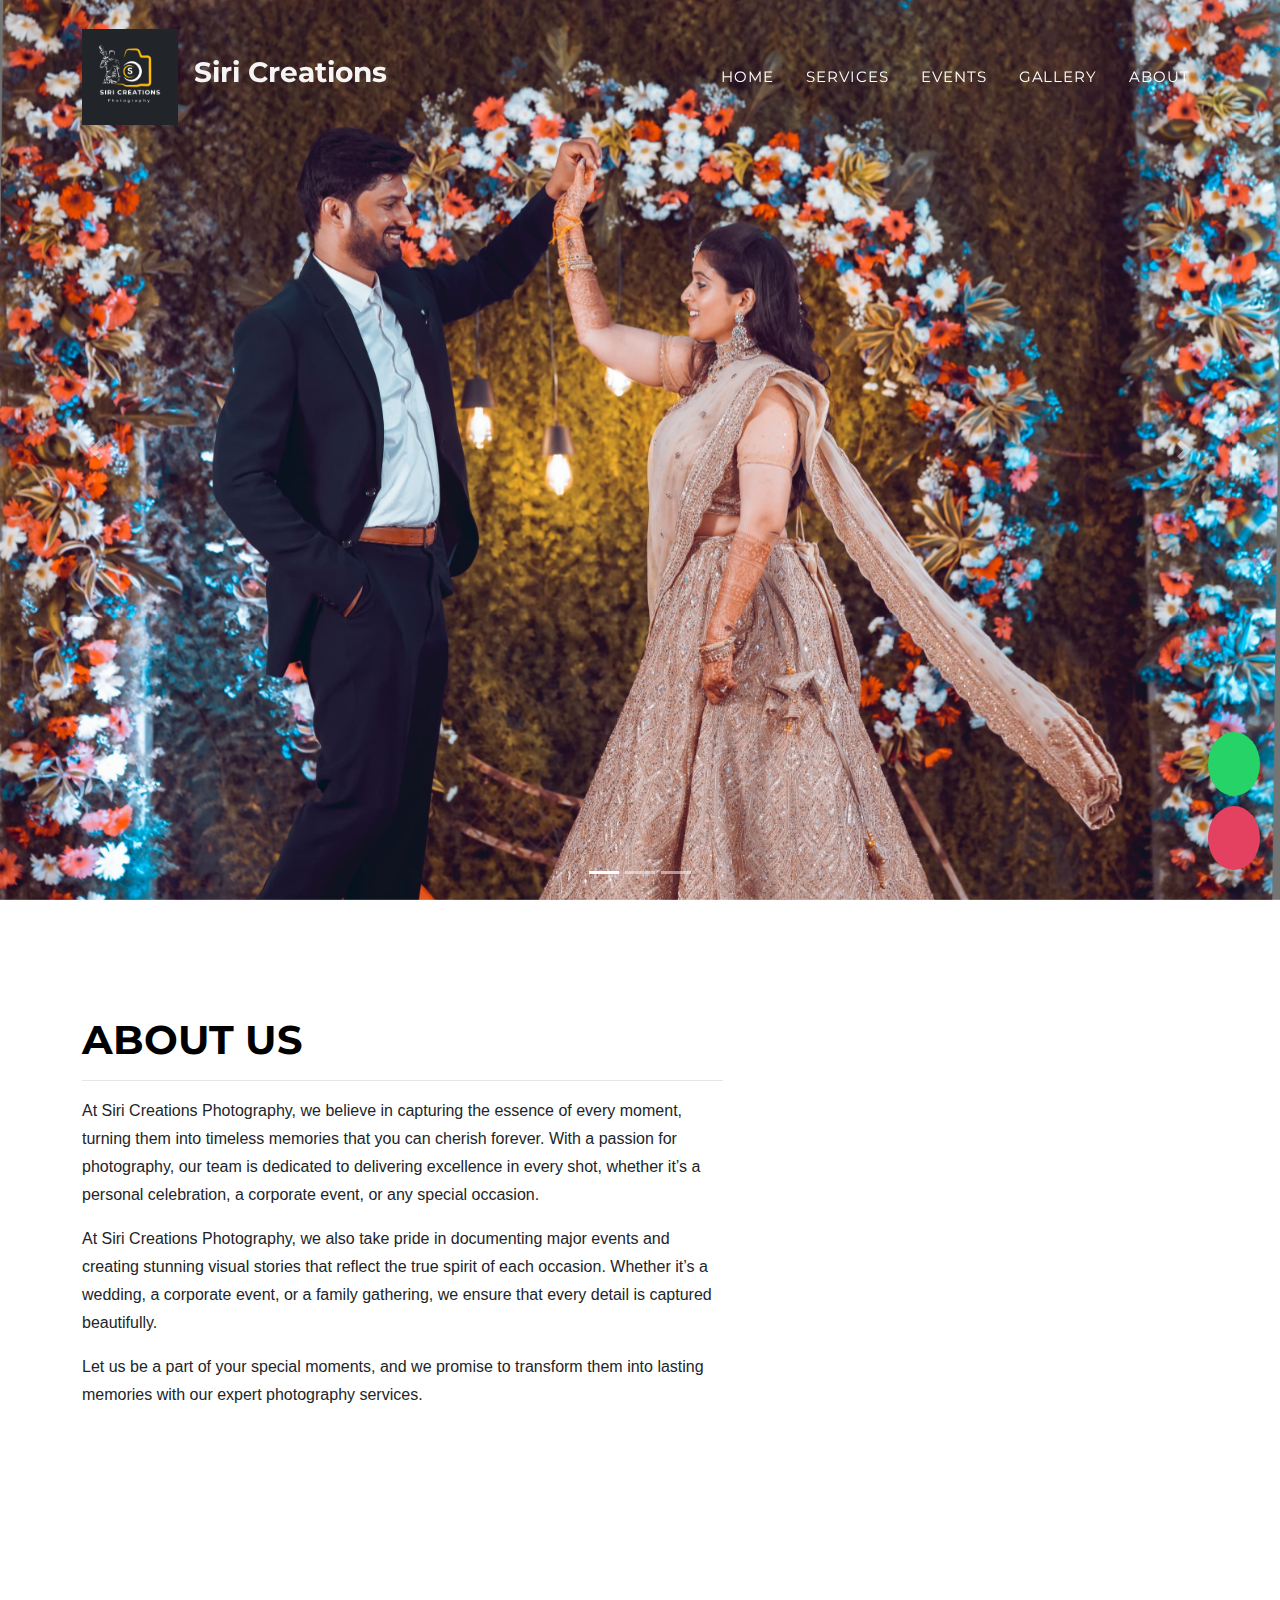
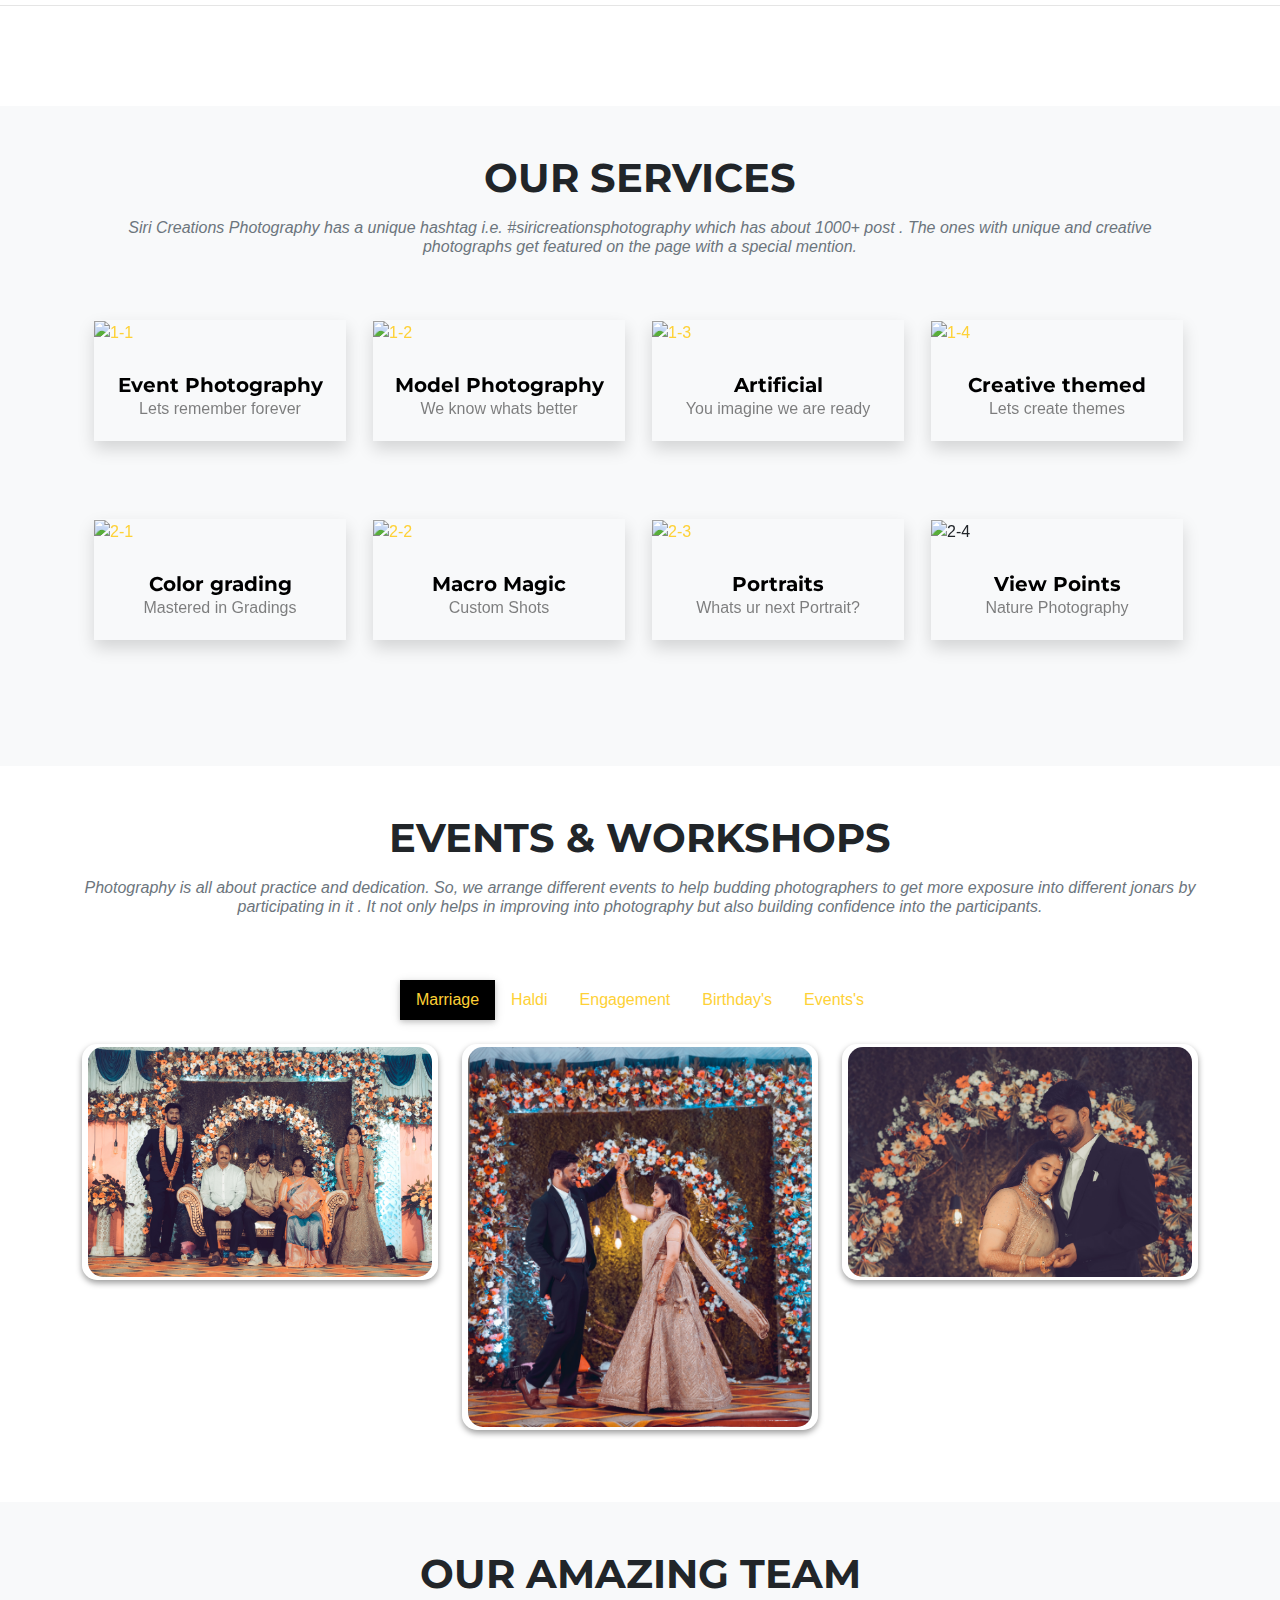
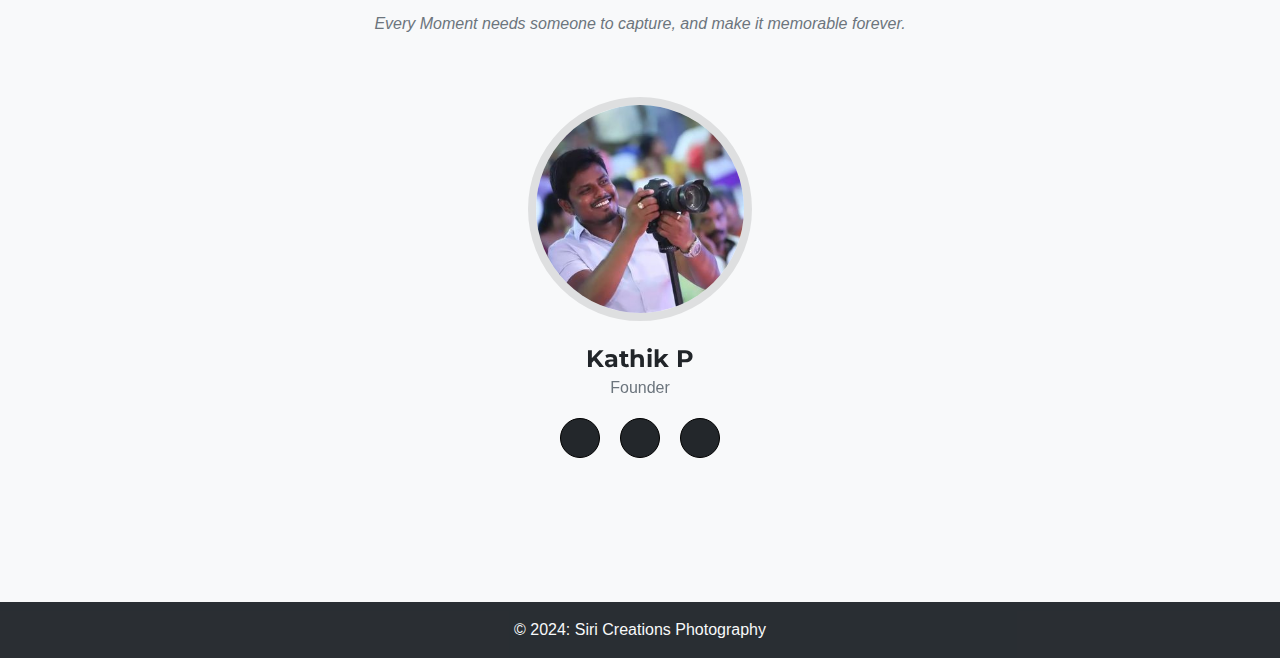
==== commit e52af0d0: "Added New changes" ====
--- a/index.html
+++ b/index.html
@@ -74,7 +74,7 @@
                   </div> -->
         <!-- Slide Two - Set the background image for this slide in the line below -->
         <div class="carousel-item active" style="background-image: url('assets/img/SLider/Slider2.jpeg')">
-          <a href="https://www.instagram.com/p/CE8tThRAcQn">
+          <a href="https://instagram.com/siricreations_photography">
             <div class="carousel-caption">
               <h2 class="display-4-2"><br></h2>
               <p class="lead-2"></p>
@@ -129,15 +129,11 @@
           <h1 class='text-success'>ABOUT US</h1>
           <h2></h2>
           <hr>
-          <p>Every college campus strives hard to create an atmosphere which promotes academic
-            as well as co-curricular excellence. </p>
-          <p>Shutterbugs, the Photography Club of MITAOE, makes this come true. Our club focuses on enriching students'
-            interest in photography and teaches how to convert moments into long-lasting memories.
+          <p>            
+            At Siri Creations Photography, we believe in capturing the essence of every moment, turning them into timeless memories that you can cherish forever. With a passion for photography, our team is dedicated to delivering excellence in every shot, whether it’s a personal celebration, a corporate event, or any special occasion.</p>
+          <p>At Siri Creations Photography, we also take pride in documenting major events and creating stunning visual stories that reflect the true spirit of each occasion. Whether it’s a wedding, a corporate event, or a family gathering, we ensure that every detail is captured beautifully.
           </p>
-          <p>Our club conducts different activities for it's members round the year at the college and intercollegiate
-            level . There are various events such as Photowalks around different places of the city, Photography
-            Exhibitions on various genres and Training sessions for the club members. Our club also covers various major
-            events of the college including College Fests and plenty of other events.</p>
+            <p>Let us be a part of your special moments, and we promise to transform them into lasting memories with our expert photography services.</p>
 
 
         </div>
@@ -211,7 +207,16 @@
         </section>-->
 
   <!-- Our Features-->
+  <figure>
+    <div class=" text-center fixed-wrap">
+      <div id="fixed">
+  
+      </div>
+      <img src="" alt="">
+    </div>
+  </figure>
   <!--Feature Row1-->
+  <hr>
   <section class="page-section bg-light" id="features">
     <div class="container">
       <div class="text-center">
@@ -226,7 +231,7 @@
           <!-- Feature 1 -->
           <div class="col-lg-3 col-md-4 col-6">
             <div class="card-feature border-0 shadow">
-              <a href="https://www.instagram.com/p/CElh1L3gUG2/?utm_source=ig_web_copy_link">
+              <a href="https://instagram.com/siricreations_photography">
                 <img src="assets/img/features/1-1.jpg" class="card-feature-img-top" alt="1-1"></a>
               <div class="card-body text-center">
                 <a href="https://www.instagram.com/_sunkissed_bliss_/">
@@ -240,7 +245,7 @@
           <!-- Feature 2 -->
           <div class="col-lg-3 col-md-4 col-6">
             <div class="card-feature border-0 shadow">
-              <a href="https://www.instagram.com/p/CEnvjwDg8Yr/?utm_source=ig_web_copy_link">
+              <a href="https://instagram.com/siricreations_photography">
                 <img src="assets/img/features/1-2.jpg" class="card-feature-img-top" alt="1-2"></a>
               <div class="card-body text-center">
                 <a href="https://www.instagram.com/weshall_shoot/">
@@ -254,10 +259,10 @@
           <!-- Feature 3 -->
           <div class="col-lg-3 col-md-4 col-6">
             <div class="card-feature border-0 shadow">
-              <a href="https://www.instagram.com/p/CEtbUT7AMOq/?utm_source=ig_web_copy_link">
+              <a href="https://instagram.com/siricreations_photography">
                 <img src="assets/img/features/1-3.jpg" class="card-feature-img-top" alt="1-3"></a>
               <div class="card-body text-center">
-                <h5 class="card-title mb-0">Artificial Photography</h5>
+                <h5 class="card-title mb-0">Artificial </h5>
                 <div class="card-text text-black-50">You imagine we are ready</div>
               </div>
             </div>
@@ -265,7 +270,7 @@
           <!-- Feature 4 -->
           <div class="col-lg-3 col-md-4 col-6">
             <div class="card-feature border-0 shadow">
-              <a href="https://www.instagram.com/p/CEwlwVkg24Z/?utm_source=ig_web_copy_link">
+              <a href="https://instagram.com/siricreations_photography">
                 <img src="assets/img/features/1-4.jpg" class="card-feature-img-top" alt="1-4"></a>
               <div class="card-body text-center">
                 <a href="https://www.instagram.com/frame_the_moments/">
@@ -283,7 +288,7 @@
           <!-- Feature 1 -->
           <div class="col-lg-3 col-md-4 col-6">
             <div class="card-feature border-0 shadow">
-              <a href="https://www.instagram.com/p/CE8tThRAcQn/?utm_source=ig_web_copy_link">
+              <a href="https://instagram.com/siricreations_photography">
                 <img src="assets/img/features/2-1.jpg" class="card-feature-img-top" alt="2-1"></a>
               <div class="card-body text-center">
                 <a href="https://www.instagram.com/shubhambombarde/">
@@ -298,13 +303,13 @@
           <!-- Feature 2 -->
           <div class="col-lg-3 col-md-4 col-6">
             <div class="card-feature border-0 shadow">
-              <a href="https://www.instagram.com/p/B_6pzlblm_d/?utm_source=ig_web_copy_link">
+              <a href="https://instagram.com/siricreations_photography">
                 <img src="assets/img/features/2-2.jpg" class="card-feature-img-top" alt="2-2">
               </a>
               <div class="card-body text-center">
-                <a href="https://www.instagram.com/the_camouflaged_shooter/">
-                  <h5 class="card-title mb-0">Shobhit <br> Goyal</h5>
-                  <div class="card-text text-black-50">the_camouflaged_shooter</div>
+                <a href="https://instagram.com/siricreations_photography">
+                  <h5 class="card-title mb-0">Macro Magic</h5>
+                  <div class="card-text text-black-50">Custom Shots</div>
                 </a>
               </div>
             </div>
@@ -312,13 +317,13 @@
           <!-- Feature 3 -->
           <div class="col-lg-3 col-md-4 col-6">
             <div class="card-feature border-0 shadow">
-              <a href="https://www.instagram.com/p/B_7oAxJlHKG/?utm_source=ig_web_copy_link">
+              <a href="https://instagram.com/siricreations_photography">
                 <img src="assets/img/features/2-3.jpg" class="card-feature-img-top" alt="2-3">
               </a>
               <div class="card-body text-center">
-                <a href="https://www.instagram.com/baendish/">
-                  <h5 class="card-title mb-0">Bandish <br> Parmar</h5>
-                  <div class="card-text text-black-50">baendish</div>
+                <a href="https://instagram.com/siricreations_photography">
+                  <h5 class="card-title mb-0">Portraits</h5>
+                  <div class="card-text text-black-50">Whats ur next Portrait?</div>
                 </a>
               </div>
             </div>
@@ -328,9 +333,9 @@
             <div class="card-feature border-0 shadow">
               <img src="assets/img/features/2-4.jpg" class="card-feature-img-top" alt="2-4">
               <div class="card-body text-center">
-                <a href="https://www.instagram.com/game.of.frames_/">
-                  <h5 class="card-title mb-0">Sanket<br>Urane</h5>
-                  <div class="card-text text-black-50">game.of.frames_</div>
+                <a href="https://www.instagram.com/siricreations_photography/">
+                  <h5 class="card-title mb-0">View Points</h5>
+                  <div class="card-text text-black-50">Nature Photography</div>
                 </a>
               </div>
             </div>
@@ -341,7 +346,7 @@
       <!-- /.row -->
 
       <!--Feature Row 3-->
-      <div class="container">
+      <div class="container hide">
         <div class="row">
           <!-- Feature 1 -->
           <div class="col-lg-3 col-md-4 col-6">
@@ -401,7 +406,7 @@
       </div>
 
       <!--Feature Row 4-->
-      <div class="container">
+      <div class="container hide">
         <div class="row">
           <!-- Feature 1 -->
           <div class="col-lg-3 col-md-4 col-6">
@@ -496,10 +501,19 @@
               <a class="nav-link active" data-toggle="tab" href="#panel11" role="tab">Trending Events</a>
             </li> -->
         <li class="nav-item">
-          <a class="nav-link active" data-toggle="tab" href="#panel12" role="tab">Recent Events</a>
+          <a class="nav-link active" data-toggle="tab" href="#panel12" role="tab">Marriage</a>
         </li>
         <li class="nav-item">
-          <a class="nav-link" data-toggle="tab" href="#panel13" role="tab">Past Events</a>
+          <a class="nav-link" data-toggle="tab" href="#panel13" role="tab">Haldi</a>
+        </li>
+        <li class="nav-item">
+          <a class="nav-link" data-toggle="tab" href="#panel13" role="tab">Engagement</a>
+        </li>
+        <li class="nav-item">
+          <a class="nav-link" data-toggle="tab" href="#panel13" role="tab">Birthday's</a>
+        </li>
+        <li class="nav-item">
+          <a class="nav-link" data-toggle="tab" href="#panel13" role="tab">Events's</a>
         </li>
       </ul>
 
@@ -563,101 +577,21 @@
           <br>
           <!-- Card deck -->
           <div class="card-deck">
-
             <div class="card mb-4">
-
-              <!--Card image-->
-              <div class="view overlay">
-                <img class="card-img-top" src="assets/img/Events/THEME-NATURE.jpg" alt="Card image cap">
-                <a href="#!">
-                  <div class="mask rgba-white-slight"></div>
-                </a>
-              </div>
-
-              <!--Card content-->
-              <div class="card-body">
-
-                <!--Title-->
-                <h4 class="card-title text-center">ShutterBugs Monthly Competition</h4>
-                <!--Text-->
-                <p>
-                <p class="card-texts text-center"><strong> Last Date:</strong> 25<sup>th</sup> June, 2021<br>
-                  <strong>Theme:</strong> Nature <br>
-                  <strong>Results On:</strong> 29<sup>th</sup> June,2021 <br>
-                </p>
-                <p></p>
-                <p><a href="link" class="btn btn-primary btn-lg float-center disabled">Registration Closed</a>
-                  <!--<a href="" target="_blank" class="button">Register</a>-->
-                </p>
-              </div>
-
-            </div>
-
-            <!-- Card -->
+              <div class="">
+                <img class="card-img-top" src="assets/img/SLider/Slider1.jpeg" alt="Card image cap">
+              </div>
+            </div>
             <div class="card mb-4">
-
-              <!--Card image-->
-              <div class="view overlay">
-                <img class="card-img-top" src="assets/img/Events/Ganpati Utsav Flyer.jpg" alt="Card image cap">
-                <a href="#!">
-                  <div class="mask rgba-white-slight"></div>
-                </a>
-              </div>
-
-              <!--Card content-->
-              <div class="card-body">
-
-                <!--Title-->
-                <p>
-
-                </p>
-                <h4 class="card-title text-center">ShutterBugs Monthly Competition</h4>
-                <!--Text-->
-                <p class="card-texts text-center"><strong> Last Date:</strong> 2<sup>nd</sup> September, 2020<br>
-                  <strong>Theme:</strong> Ganesh Utsav <br>
-                  <strong>Results On:</strong> 5<sup>th</sup> September,2020 <br>
-                </p>
-                <p></p>
-                <p><a href="link" class="btn btn-primary btn-lg float-center disabled">Registration Closed</a>
-                  <!--<a href="" target="_blank" class="button">Register</a>-->
-                </p>
-                <!-- Provides extra visual weight and identifies the primary action in a set of buttons -->
-
-              </div>
-
-            </div>
-            <!-- Card -->
-
-            <!-- Card -->
+              <div class="">
+                <img class="card-img-top" src="assets/img/SLider/Slider2.jpeg" alt="Card image cap">
+              </div>
+            </div>
             <div class="card mb-4">
-
-              <!--Card image-->
-              <div class="view overlay">
-                <img class="card-img-top" src="assets/img/Events/MINIWORKSHOP123.jpg" alt="Card image cap">
-                <a href="#!">
-                  <div class="mask rgba-white-slight"></div>
-                </a>
-              </div>
-
-              <!--Card content-->
-              <div class="card-body">
-
-                <!--Title-->
-                <h4 class="card-title text-center">Photography Workshop</h4>
-                <!--Text-->
-                <p>
-                <p class="card-texts text-center"><strong> Last Date:</strong> 2<sup>nd</sup> September, 2020<br>
-                  <strong>Theme:</strong> Ganesh Utsav <br>
-                  <strong>Results On:</strong> 5<sup>th</sup> September,2020 <br>
-                </p>
-                <p></p>
-                <p><a href="link" class="btn btn-primary btn-lg float-center disabled">Registration Closed</a>
-                  <!--<a href="" target="_blank" class="button">Register</a>-->
-                </p>
-              </div>
-
-            </div>
-
+              <div class="">
+                <img class="card-img-top" src="assets/img/SLider/Slider3.jpeg" alt="Card image cap">
+              </div>
+            </div>
           </div>
           <!-- Card deck -->
 
@@ -835,177 +769,25 @@
     <div class="container">
       <div class="text-center">
         <h2 class="section-heading text-uppercase">Our Amazing Team</h2>
-        <h3 class="section-subheading text-muted">Every Club needs someone at Lead to guide , support and show you the
-          right path before making a mistake.</h3>
+        <h3 class="section-subheading text-muted">Every Moment needs someone to capture, and make it memorable forever.</h3>
       </div>
       <div class="row">
-        <div class="col-lg-4">
+        <div class="col-lg-12">
           <div class="team-member">
 			<!-- sir-->
-            <img class="mx-auto rounded-circle" src="assets/img/team/amol-kapse.jpg" alt="" />
-            <h4>Amol Kapse</h4>
-            <p class="text-muted">Faculty Co-Ordinator</p>
-            <a class="btn btn-dark btn-social mx-2" href="https://www.linkedin.com/in/amol-kapse-b90835120"><i
+            <img class="mx-auto rounded-circle" src="assets/img/team/karthik.jpg" alt="" />
+            <h4>Kathik P</h4>
+            <p class="text-muted">Founder</p>
+            <a class="btn btn-dark btn-social mx-2" href="#"><i
                 class="fab fa-linkedin-in"></i></a>
-            <a class="btn btn-dark btn-social mx-2" href="https://www.facebook.com/amolkapse83"><i
+            <a class="btn btn-dark btn-social mx-2" href="https://www.instagram.com/siricreations_photography/"><i
                 class="fab fa-facebook-f"></i></a>
-            <a class="btn btn-dark btn-social mx-2" href="https://instagram.com/amolkapse83?igshid=1cdeyvz7683v7"><i
+            <a class="btn btn-dark btn-social mx-2" href="https://www.instagram.com/siricreations_photography/"><i
                 class="fab fa-instagram"></i></a>
           </div>
         </div>
-        <div class="col-lg-4">
-          <div class="team-member">
-			<!-- president -->
-            <img class="mx-auto rounded-circle" src="new/Fiza_Patel1.jpeg" alt="" />
-            <h4>Fiza Patel</h4>
-            <p class="text-muted">President</p>
-            <a class="btn btn-dark btn-social mx-2" href="https://www.linkedin.com/in/fiza-p-3954b9141"><i
-                class="fab fa-linkedin-in"></i></a>
-            <a class="btn btn-dark btn-social mx-2" href="https://instagram.com/freezethe_moment_"><i
-                class="fab fa-instagram"></i></a>
-          </div>
-        </div>
-
-        <div class="col-lg-4">
-          <div class="team-member">
-			<!-- vice president -->
-            <img class="mx-auto rounded-circle" src="new/Falguni_Charde.jpg" alt="" />
-            <h4>Falguni Charde</h4>
-            <p class="text-muted">Vice President</p>
-            <a class="btn btn-dark btn-social mx-2" href="https://www.instagram.com/_speakingframes/"><i
-                class="fab fa-instagram"></i></a>
-            <a class="btn btn-dark btn-social mx-2" href="https://twitter.com/FCharde?s=09"><i
-                class="fab fa-twitter"></i></a>
-            <a class="btn btn-dark btn-social mx-2" href="https://www.linkedin.com/in/falguni-charde-2749511b0"><i
-                class="fab fa-linkedin-in"></i></a>
-          </div>
-        </div>
-        </div>
-        <div class="row">
-        <div class="col-lg">
-          <div class="team-member">
-			<!-- activity head -->
-            <img class="mx-auto rounded-circle" src="assets/img/team/Pratik Kale.jpeg" alt="" />
-            <h4>Pratik Kale</h4>
-            <p class="text-muted">Activity Head</p>
-            <a class="btn btn-dark btn-social mx-2" href="https://www.instagram.com/prato.grapher"><i
-                class="fab fa-instagram"></i></a>
-            <a class="btn btn-dark btn-social mx-2" href="https://linkedin.com/in/pratik-kale135"><i
-                class="fab fa-linkedin-in"></i></a>
-            <a class="btn btn-dark btn-social mx-2" href="https://pratikkale.biz"><i class="fas fa-globe"></i></a>
-          </div>
-        </div>
-		<div class="col-lg">
-          <div class="team-member">
-			<!-- content writing nidhi & srishti-->
-            <img class="mx-auto rounded-circle" src="new/Nidhi_Ochani2.jpg" alt="" />
-            <h4>Nidhi Ochani</h4>
-            <p class="text-muted">Content Writer</p>
-            <a class="btn btn-dark btn-social mx-2" href="https://www.instagram.com/perspective.of.a.wallflower/"><i
-                class="fab fa-instagram"></i></a>
-          </div>
-        </div>
-        <div class="col-lg">
-          <div class="team-member">
-      <!-- web + content  -->
-            <img class="mx-auto rounded-circle" src="new/Srishti_Acharya.jpg" alt="" />
-            <h4>Srishti Acharya</h4>
-            <p class="text-muted">Web Developer and Content Writer</p>
-            <a class="btn btn-dark btn-social mx-2" href="https://www.instagram.com/timeless._.treasures._/"><i
-                class="fab fa-instagram"></i></a>
-            <a class="btn btn-dark btn-social mx-2" href="https://www.linkedin.com/in/srishti-acharya-90920a20a"><i
-                class="fab fa-linkedin-in"></i></a>
-            <a class="btn btn-dark btn-social mx-2" href="https://srishtiacharya.github.io/Portfolio/"><i class="fas fa-globe"></i></a>
-          </div>
-        </div>
-      </div>
-      <div class="row">
-		<div class="col-lg">
-          <div class="team-member">
-			<!-- WEb developers nehaal, aditya-->
-            <img class="mx-auto rounded-circle" src="new/Nehaal_Pandey1.jpeg" alt="" />
-            <h4>Nehaal Pandey </h4>
-            <p class="text-muted">Web Developer</p>
-            <a class="btn btn-dark btn-social mx-2" href="https://www.instagram.com/a_rail_soul/"><i
-                class="fab fa-instagram"></i></a>
-                <a class="btn btn-dark btn-social mx-2" href="https://www.instagram.com/a_jpeg_soul/"><i
-                    class="fab fa-instagram"></i></a>
-            <a class="btn btn-dark btn-social mx-2" href="https://www.linkedin.com/in/nehaal-pandey-849961226"><i
-                class="fab fa-linkedin-in"></i></a>
-          </div>
-        </div>
-		<div class="col-lg">
-          <div class="team-member">
-            <img class="mx-auto rounded-circle" src="new/Aditya_Goutam1.jpg" alt="" />
-            <h4>Aditya Goutam</h4>
-            <p class="text-muted">Web Developer</p>
-            <a class="btn btn-dark btn-social mx-2" href="https://www.instagram.com/ravishing_exposure/"><i
-                class="fab fa-instagram"></i></a>
-            <a class="btn btn-dark btn-social mx-2" href="https://www.linkedin.com/in/aditya-goutam-323a201ba/"><i
-                class="fab fa-linkedin-in"></i></a>
-            <a class="btn btn-dark btn-social mx-2" href="https://github.com/adityagoutam23"><i class="fas fa-globe"></i></a>
-          </div>
-        </div>
-      </div>
-      <div class="row">
-		<div class="col-lg">
-          <div class="team-member">
-			<!-- graphics : ruchish -->
-            <img class="mx-auto rounded-circle" src="new/Ruchish_Pakhare.jpg" alt="" />
-            <h4>Ruchish</h4>
-            <p class="text-muted">Graphics Designer</p>
-            <a class="btn btn-dark btn-social mx-2" href="https://www.instagram.com/ruchishpakhare/"><i
-                class="fab fa-instagram"></i></a>
-            <a class="btn btn-dark btn-social mx-2" href="https://in.linkedin.com/in/ruchish-pakhare-605374219"><i
-                class="fab fa-linkedin-in"></i></a>
-          </div>
-        </div>
-		<div class="col-lg">
-          <div class="team-member">
-			<!-- social media : jenish -->
-            <img class="mx-auto rounded-circle" src="new/Jenish_Panchal.jpg" alt="" />
-            <h4>Jenish Panchal</h4>
-            <p class="text-muted">Social Media Manager</p>
-            <a class="btn btn-dark btn-social mx-2" href="https://www.instagram.com/jenishh11/"><i class="fab fa-instagram"></i></a>
-          </div>
-        </div>
-        </div>
-        <div class="row">
-          <div class="col-lg">
-                <div class="team-member">
-                  <img class="mx-auto rounded-circle" src="new/Vedant_Lachake1.jpeg" alt="VedantLachake" />
-                  <h4>Vedant Lachake</h4>
-                  <p class="text-muted">Mentor</p>
-                  <a class="btn btn-dark btn-social mx-2" href="https://twitter.com/lachake_vedant?s=09"><i
-                      class="fab fa-twitter"></i></a>
-                  <a class="btn btn-dark btn-social mx-2" href="https://www.behance.net/vedantlachake"><i
-                      class="fab fa-behance"></i></a>
-                  <a class="btn btn-dark btn-social mx-2" href="https://www.instagram.com/_magic.lens/"><i
-                      class="fab fa-instagram"></i></a>
-                </div>
-              </div>
-        <div class="col-lg">
-          <div class="team-member">
-            <img class="mx-auto rounded-circle" src="assets/img/team/Rutwik.jpg" alt="" />
-            <h4>Rutwik Deshmukh</h4>
-            <p class="text-muted">Mentor</p>
-            <a class="btn btn-dark btn-social mx-2" href="https://twitter.com/__rutwik?s=09"><i
-                class="fab fa-twitter"></i></a>
-            <a class="btn btn-dark btn-social mx-2" href="https://www.facebook.com/rutwik.deshmukh.16"><i
-                class="fab fa-facebook-f"></i></a>
-            <a class="btn btn-dark btn-social mx-2" href="https://instagram.com/rutwinkk/"><i
-                class="fab fa-instagram"></i></a>
-          </div>
-      </div>
-      </div>
-      <div class="row">
-        <div class="col-lg-8 mx-auto text-center">
-          <p class="large text-muted"> The Club has got amazing photographer as well as faculty coordinator Mr. Amol
-            Kapse . He has been constantly supportive since the founding of the Club.
-          </p>
-        </div>
-      </div>
-
+
+        </div>
 </section>
 
 
@@ -1071,34 +853,7 @@
   </footer> -->
 
   <footer class="text-center text-white" style="background-color: #343a40">
-    <!-- Grid container -->
-    <div class="container pt-2">
-      <!-- Section: Social media -->
-      <section class="mb-2" style="padding: 0;">
-        <!-- Instagram -->
-        <a class="btn btn-link btn-floating btn-lg text-light m-1" href="https://instagram.com/siricreations_photography" role="button"
-          data-mdb-ripple-color="dark"><i class="fab fa-instagram"></i></a>
-
-         <!-- Telegram -->
-         <!-- <a class="btn btn-link btn-floating btn-lg text-light m-1" href="https://t.me/joinchat/PTpYkRxznyCTJ87eNN0e7g" role="button"
-         data-mdb-ripple-color="dark"><i class="fab fa-telegram-plane"></i></a>   -->
-        
-        <!-- YouTube -->
-        <a class="btn btn-link btn-floating btn-lg text-light m-1" href="https://www.youtube.com/channel/UC0QlgWQuo-bIJkvywyglZNw" role="button"
-        data-mdb-ripple-color="dark"><i class="fab fa-youtube"></i></a>   
-
-        <!-- Twitter -->
-        <!-- <a class="btn btn-link btn-floating btn-lg text-light m-1" href="https://twitter.com/shutterbugsclub" role="button"
-          data-mdb-ripple-color="dark"><i class="fab fa-twitter"></i></a> -->
-
-        <!-- Linkedin -->
-        <a class="btn btn-link btn-floating btn-lg text-light m-1" href="https://www.linkedin.com/company/shutterbugspc" role="button"
-          data-mdb-ripple-color="dark"><i class="fab fa-linkedin-in"></i></a>
-       
-      </section>
-      <!-- Section: Social media -->
-    </div>
-    <!-- Grid container -->
+
 
     <!-- Copyright -->
     <div class="text-center text-light p-3" style="background-color: rgba(0, 0, 0, 0.2);">
--- a/css/styles.css
+++ b/css/styles.css
@@ -4826,18 +4826,7 @@
 .card-img-bottom {
   flex-shrink: 0;
   width: 100%;
-}
-
-.card-img,
-.card-img-top {
-  border-top-left-radius: calc(0.25rem - 1px);
-  border-top-right-radius: calc(0.25rem - 1px);
-}
-
-.card-img,
-.card-img-bottom {
-  border-bottom-right-radius: calc(0.25rem - 1px);
-  border-bottom-left-radius: calc(0.25rem - 1px);
+  border-radius: 15px;
 }
 
 .card-deck .card {
@@ -4855,6 +4844,13 @@
     margin-right: 0.75rem;
     margin-bottom: 0;
     margin-left: 0.75rem;
+    height: fit-content;
+    background: rgba(255, 255, 255, 0.2); /* Semi-transparent background */
+    border-radius: 15px; /* Rounded corners */
+    backdrop-filter: blur(10px); /* Background blur */
+    -webkit-backdrop-filter: blur(10px); /* Background blur for Safari */
+    border: 1px solid rgba(255, 255, 255, 0.3); /* Border with slight transparency */
+    overflow: hidden; /* Ensure content stays within rounded corners */
   }
 }
 
@@ -11024,7 +11020,7 @@
   margin: 0 auto; /* Added */
   float: none; /* Added */
   margin-bottom: 10px; /* Added */
-  padding: 8px 12px;
+  padding: 2px 5px;
   border-radius: 10px;
   text-decoration: none;
   box-shadow: 0 3px 6px rgba(5, 5, 5, 0.4);
@@ -11229,7 +11225,7 @@
 .floating-icons .icon {
   background-color: #25d366; /* WhatsApp Green */
   color: white;
-  padding: 15px;
+  padding: 20px;
   border-radius: 50%;
   text-align: center;
   box-shadow: 0 4px 8px rgba(0, 0, 0, 0.1);
@@ -11245,3 +11241,41 @@
 .floating-icons .icon:hover {
   transform: translateY(-5px);
 }
+.hide {
+  display: none;
+}
+figure {
+  position: relative;
+  width: 100%;
+  height: 60%;
+  margin: 0 !important;
+}
+.fixed-wrap {
+  clip: rect(-150px, 1440px, 150px, 10px);
+  position: absolute;
+  top: 0;
+  left: 0;
+  width: 100%;
+  height: 100%;
+}
+
+#fixed {
+  background-image: url(../assets/img//SLider/Slider1.jpeg);
+  position: fixed;
+  display: block;
+  top: 0;
+  left: 0;
+  width: 100%;
+  height: 100%;
+  background-size: cover;
+  background-position: center center;
+  -webkit-transform: translateZ(0);
+  transform: translateZ(0);
+  will-change: transform;
+}
+.text-center {
+  text-align: center !important;
+}
+#features {
+  margin-top: 100px;
+}
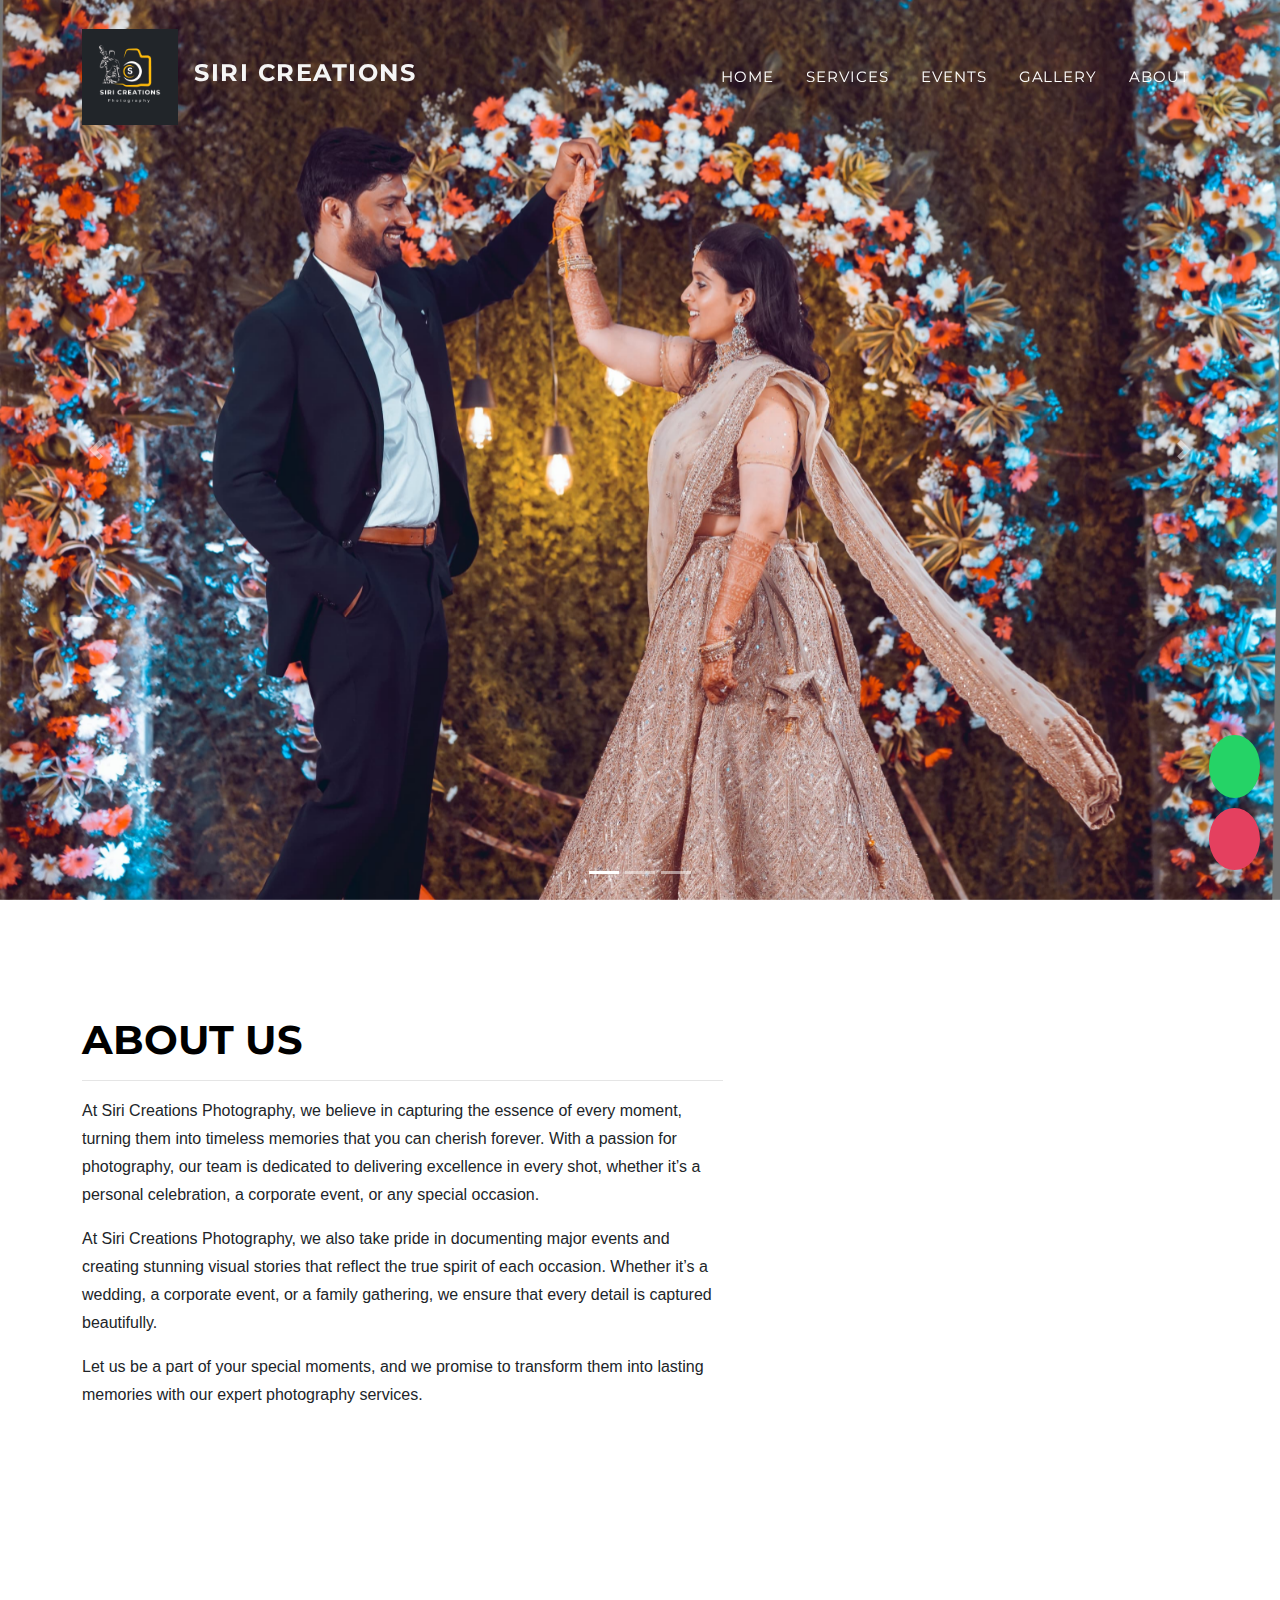
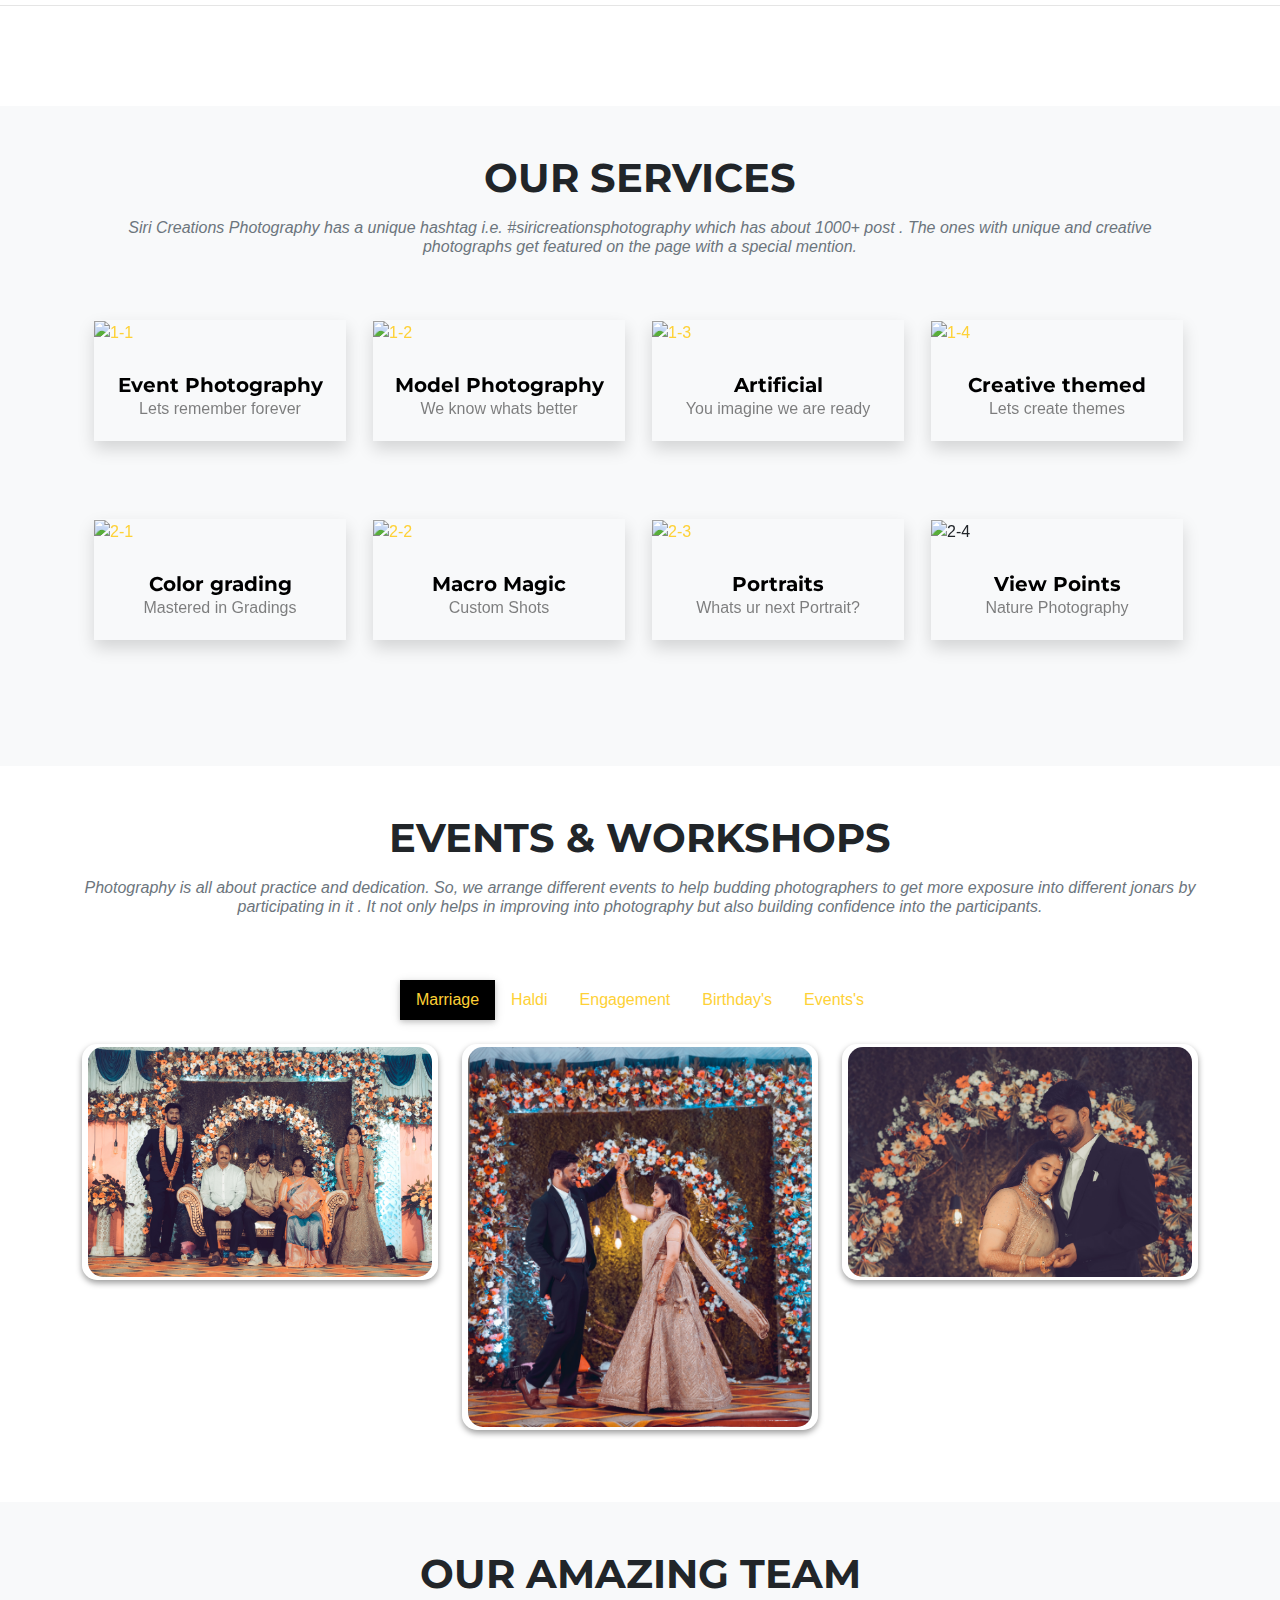
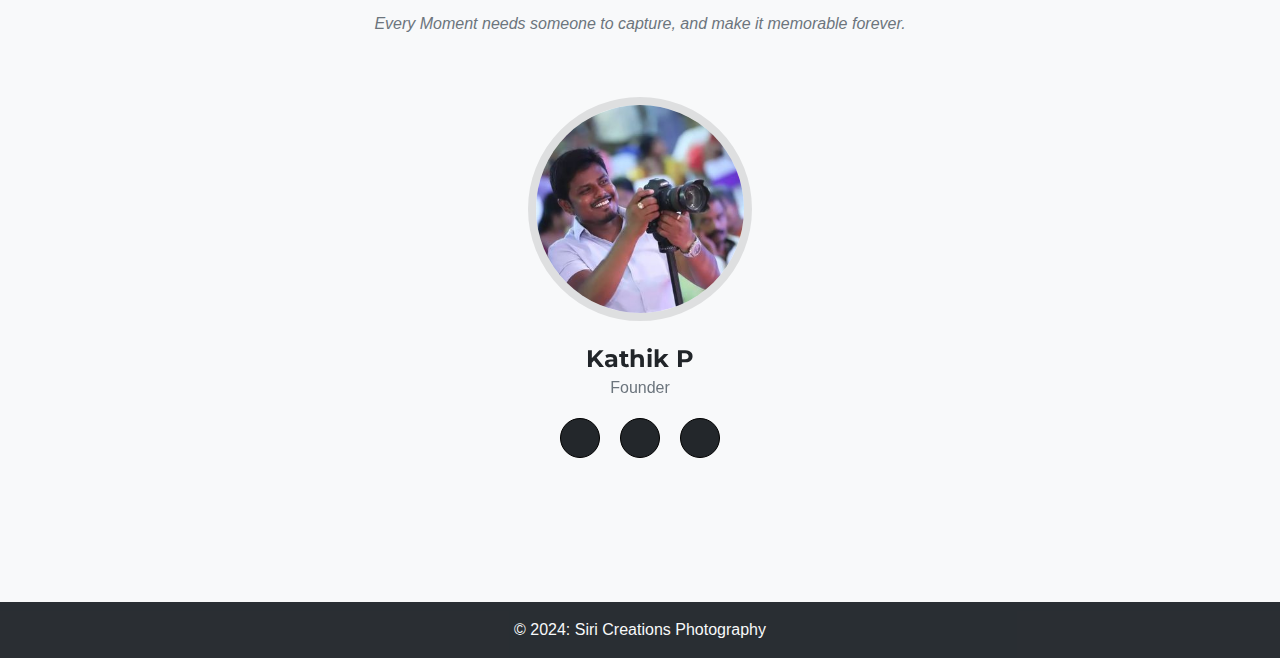
==== commit 0782ec65: "fixed css" ====
--- a/index.html
+++ b/index.html
@@ -8,7 +8,7 @@
   <!--meta name="viewport" content="width=device-width, initial-scale=1, shrink-to-fit=yes" /-->
   <meta name="description" content="" />
   <meta name="author" content="" />
-  <title>Siri Creations Photography</title>
+  <title>Best Photographer in Hindupur : Siri Creations Photography</title>
 
   <link rel="icon" type="image/x-icon" href="Color.png" />
   <!-- Font Awesome icons (free version)-->
@@ -30,7 +30,7 @@
   <nav class="navbar navbar-expand-lg navbar-dark fixed-top" id="mainNav">
     <div class="container">
       <a class="navbar-brand js-scroll-trigger fade-in-left" href="#page-top"><img src="Color.png"
-          alt="SB Logo" /></a> <h3 style="color: whitesmoke;">Siri Creations </h3>
+          alt="SB Logo" /></a> <h4 class="navbar-brand" style="color: whitesmoke;">Siri Creations </h4>
       <button class="navbar-toggler navbar-toggler-right fade-in-right" type="button" data-toggle="collapse"
         data-target="#navbarResponsive" aria-controls="navbarResponsive" aria-expanded="false"
         aria-label="Toggle navigation">
@@ -853,8 +853,6 @@
   </footer> -->
 
   <footer class="text-center text-white" style="background-color: #343a40">
-
-
     <!-- Copyright -->
     <div class="text-center text-light p-3" style="background-color: rgba(0, 0, 0, 0.2);">
       © 2024:
--- a/css/styles.css
+++ b/css/styles.css
@@ -11226,12 +11226,13 @@
   background-color: #25d366; /* WhatsApp Green */
   color: white;
   padding: 20px;
-  border-radius: 50%;
+  border-radius: 100%;
   text-align: center;
   box-shadow: 0 4px 8px rgba(0, 0, 0, 0.1);
   margin-bottom: 10px;
   cursor: pointer;
   transition: transform 0.3s ease;
+  font-size: 15px;
 }
 
 .floating-icons .icon.instagram {
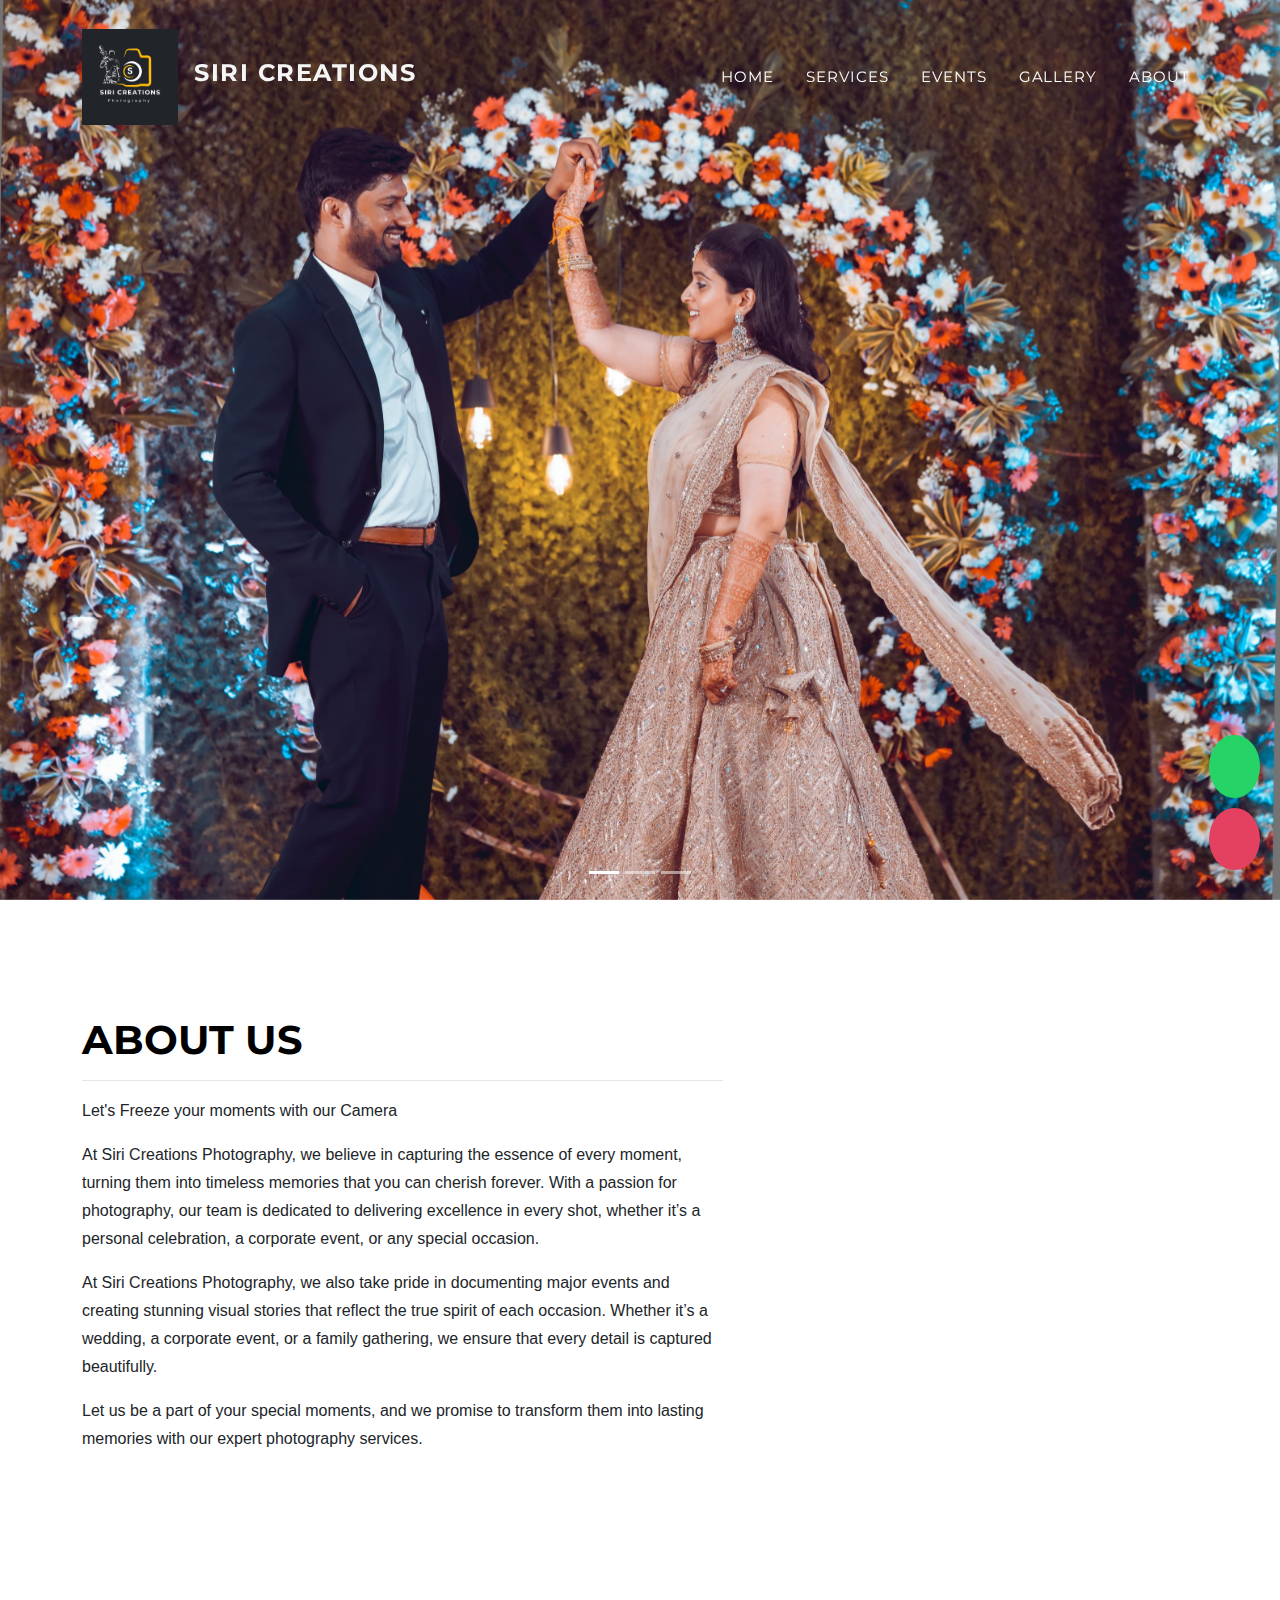
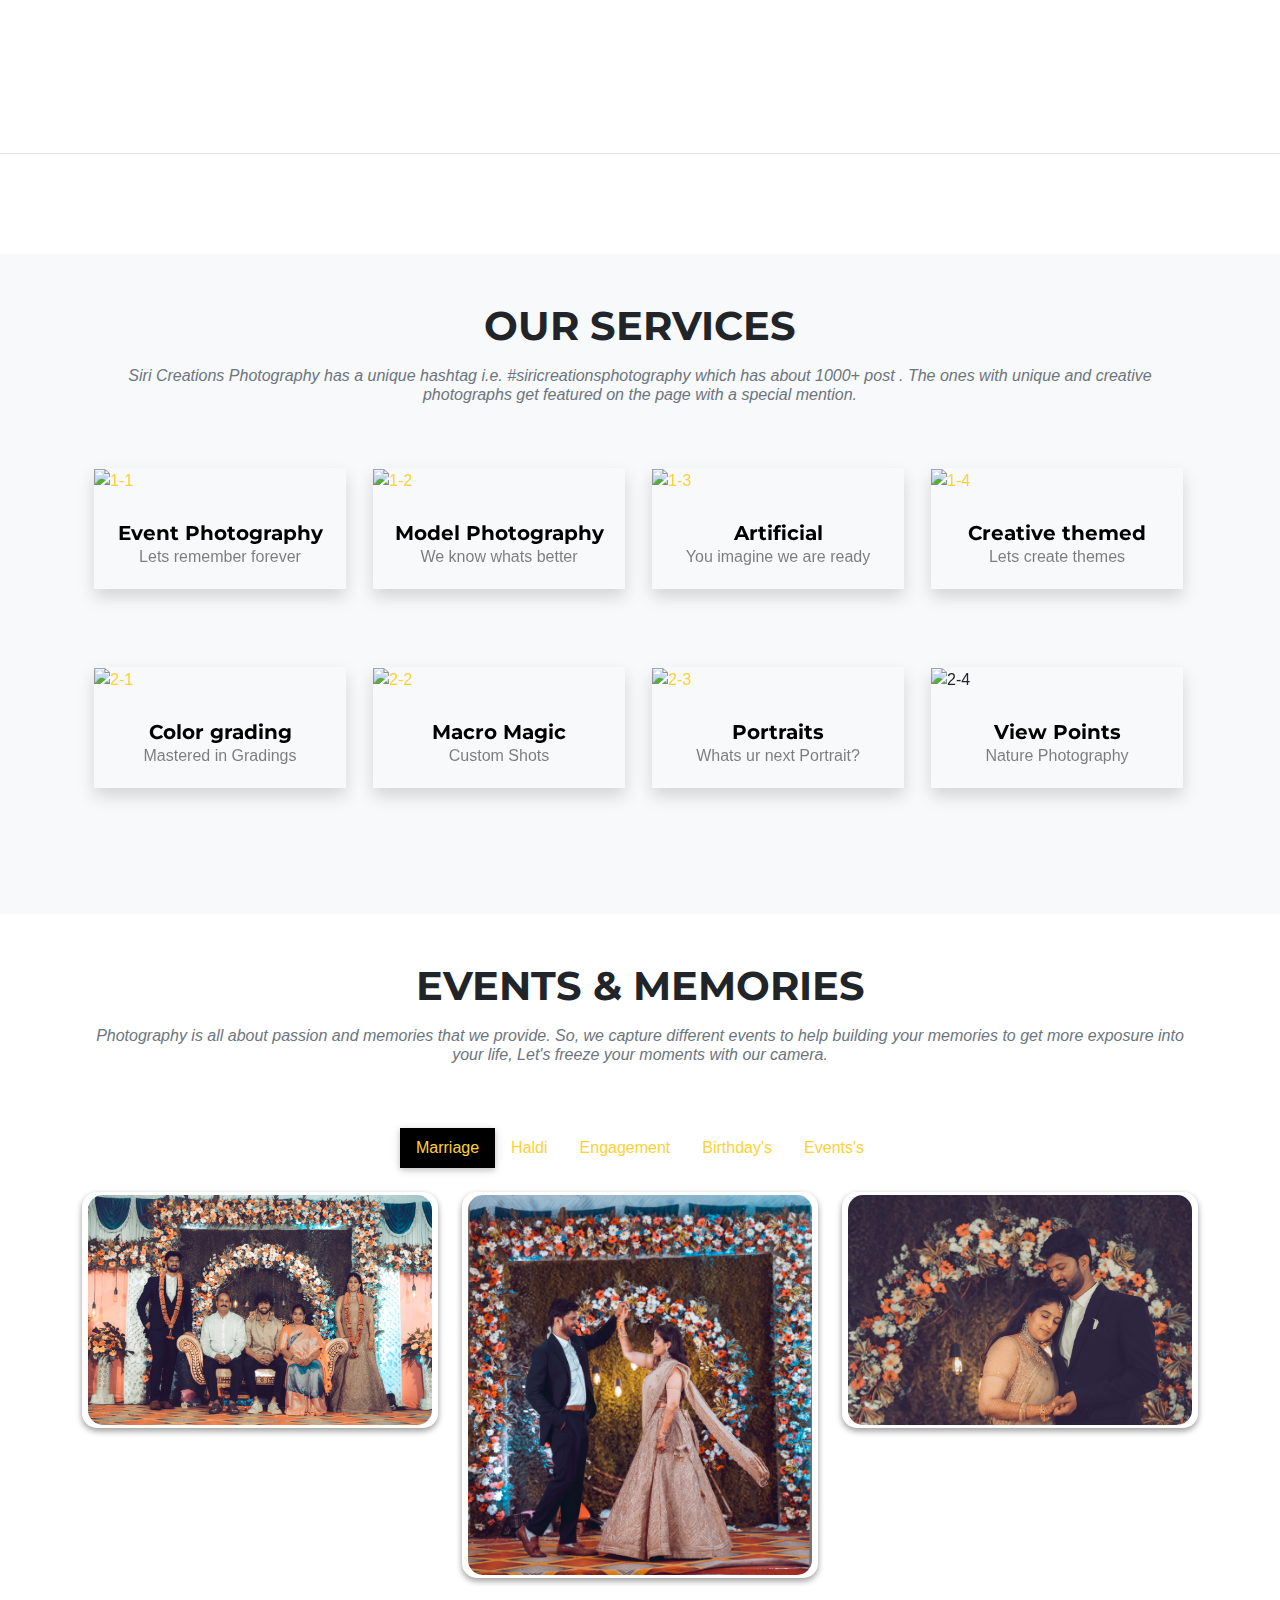
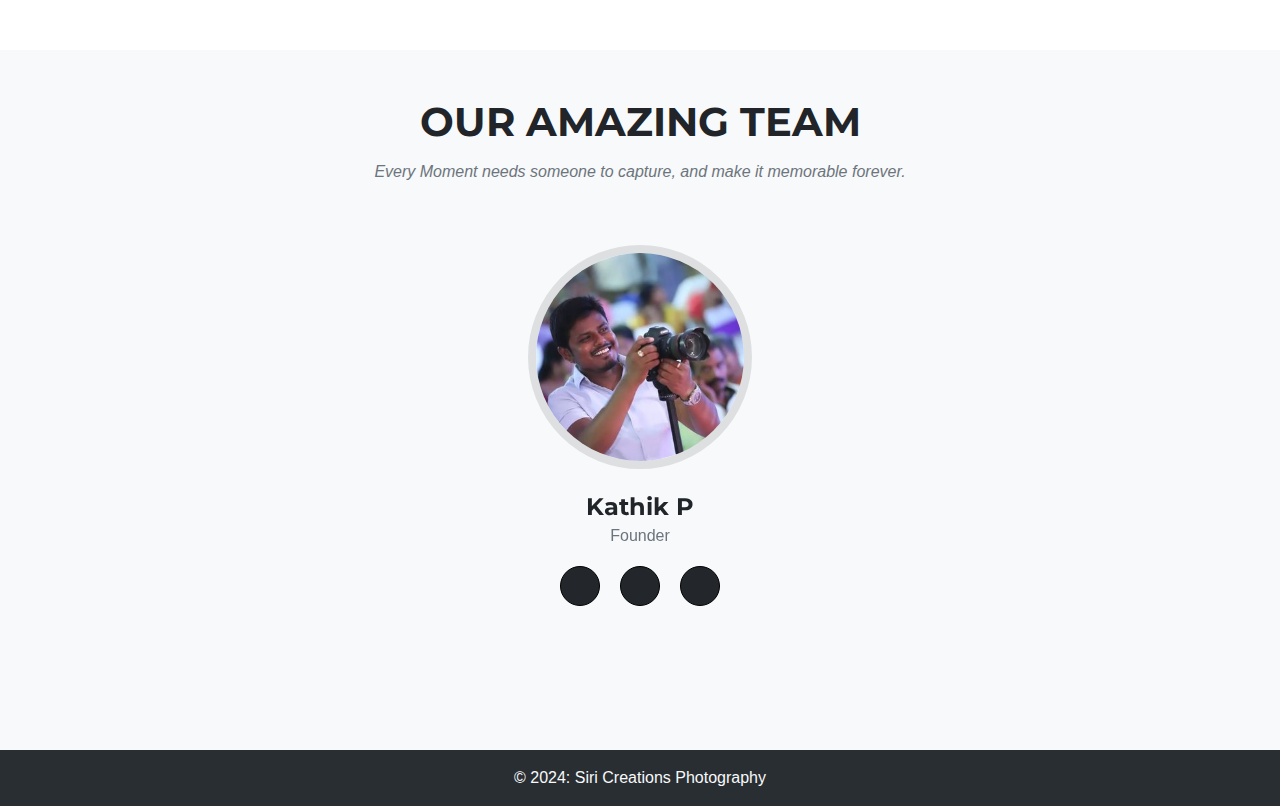
==== commit 0f808397: "New Changes" ====
--- a/index.html
+++ b/index.html
@@ -129,8 +129,8 @@
           <h1 class='text-success'>ABOUT US</h1>
           <h2></h2>
           <hr>
-          <p>            
-            At Siri Creations Photography, we believe in capturing the essence of every moment, turning them into timeless memories that you can cherish forever. With a passion for photography, our team is dedicated to delivering excellence in every shot, whether it’s a personal celebration, a corporate event, or any special occasion.</p>
+          <p>Let's Freeze your moments with our Camera</p> 
+            <p>At Siri Creations Photography, we believe in capturing the essence of every moment, turning them into timeless memories that you can cherish forever. With a passion for photography, our team is dedicated to delivering excellence in every shot, whether it’s a personal celebration, a corporate event, or any special occasion.</p>
           <p>At Siri Creations Photography, we also take pride in documenting major events and creating stunning visual stories that reflect the true spirit of each occasion. Whether it’s a wedding, a corporate event, or a family gathering, we ensure that every detail is captured beautifully.
           </p>
             <p>Let us be a part of your special moments, and we promise to transform them into lasting memories with our expert photography services.</p>
@@ -489,10 +489,9 @@
   <section class="page-section" id="events">
     <div class="container">
       <div class="text-center">
-        <h2 class="section-heading text-uppercase">events & workshops</h2>
-        <h3 class="section-subheading text-muted">Photography is all about practice and dedication. So, we arrange
-          different events to help budding photographers to get more exposure into different jonars by participating in
-          it . It not only helps in improving into photography but also building confidence into the participants.</h3>
+        <h2 class="section-heading text-uppercase">events & Memories</h2>
+        <h3 class="section-subheading text-muted">Photography is all about passion and memories that we provide. So, we capture
+          different events to help building your memories to get more exposure into your life, Let's freeze your moments with our camera.</h3>
       </div>
 
 
--- a/css/styles.css
+++ b/css/styles.css
@@ -11249,7 +11249,7 @@
   position: relative;
   width: 100%;
   height: 60%;
-  margin: 0 !important;
+  margin-top: 120px;
 }
 .fixed-wrap {
   clip: rect(-150px, 1440px, 150px, 10px);
@@ -11261,7 +11261,7 @@
 }
 
 #fixed {
-  background-image: url(../assets/img//SLider/Slider1.jpeg);
+  background-image: url(../assets/img//SLider/Slider4.jpeg);
   position: fixed;
   display: block;
   top: 0;
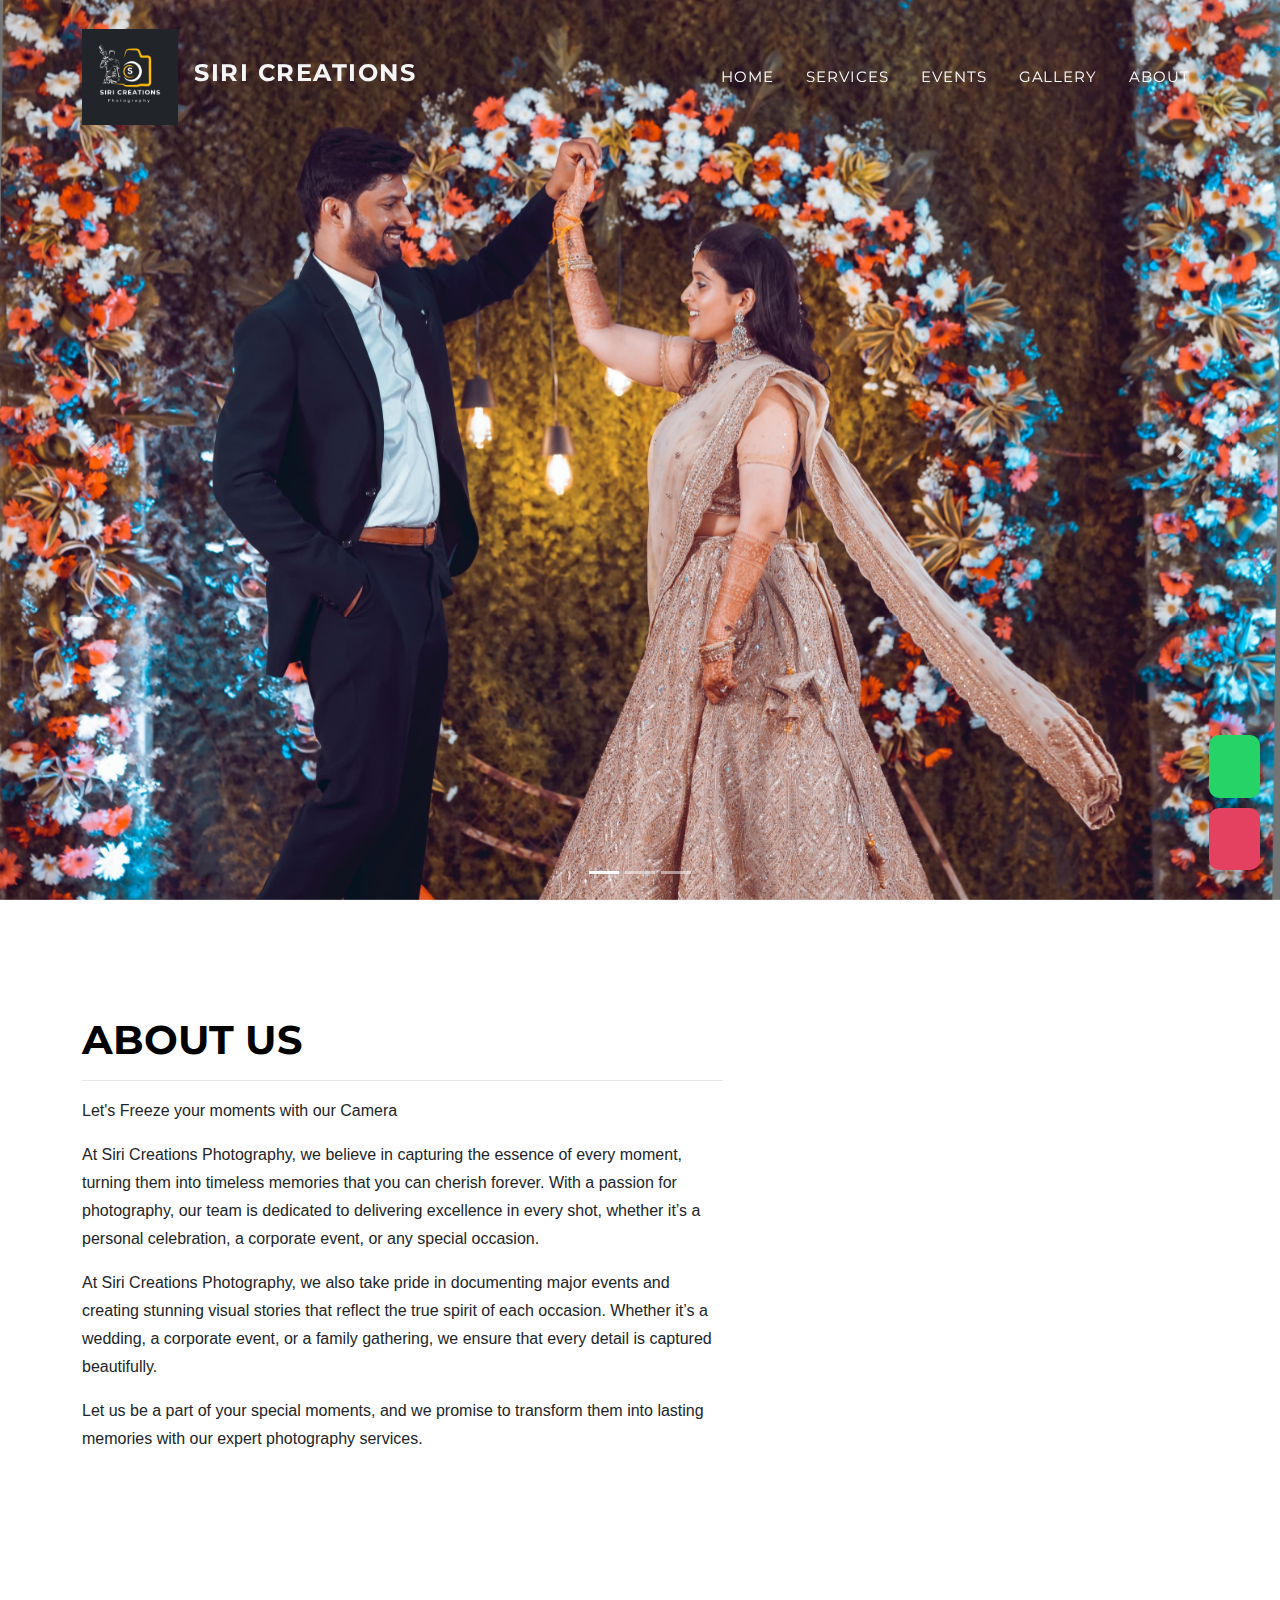
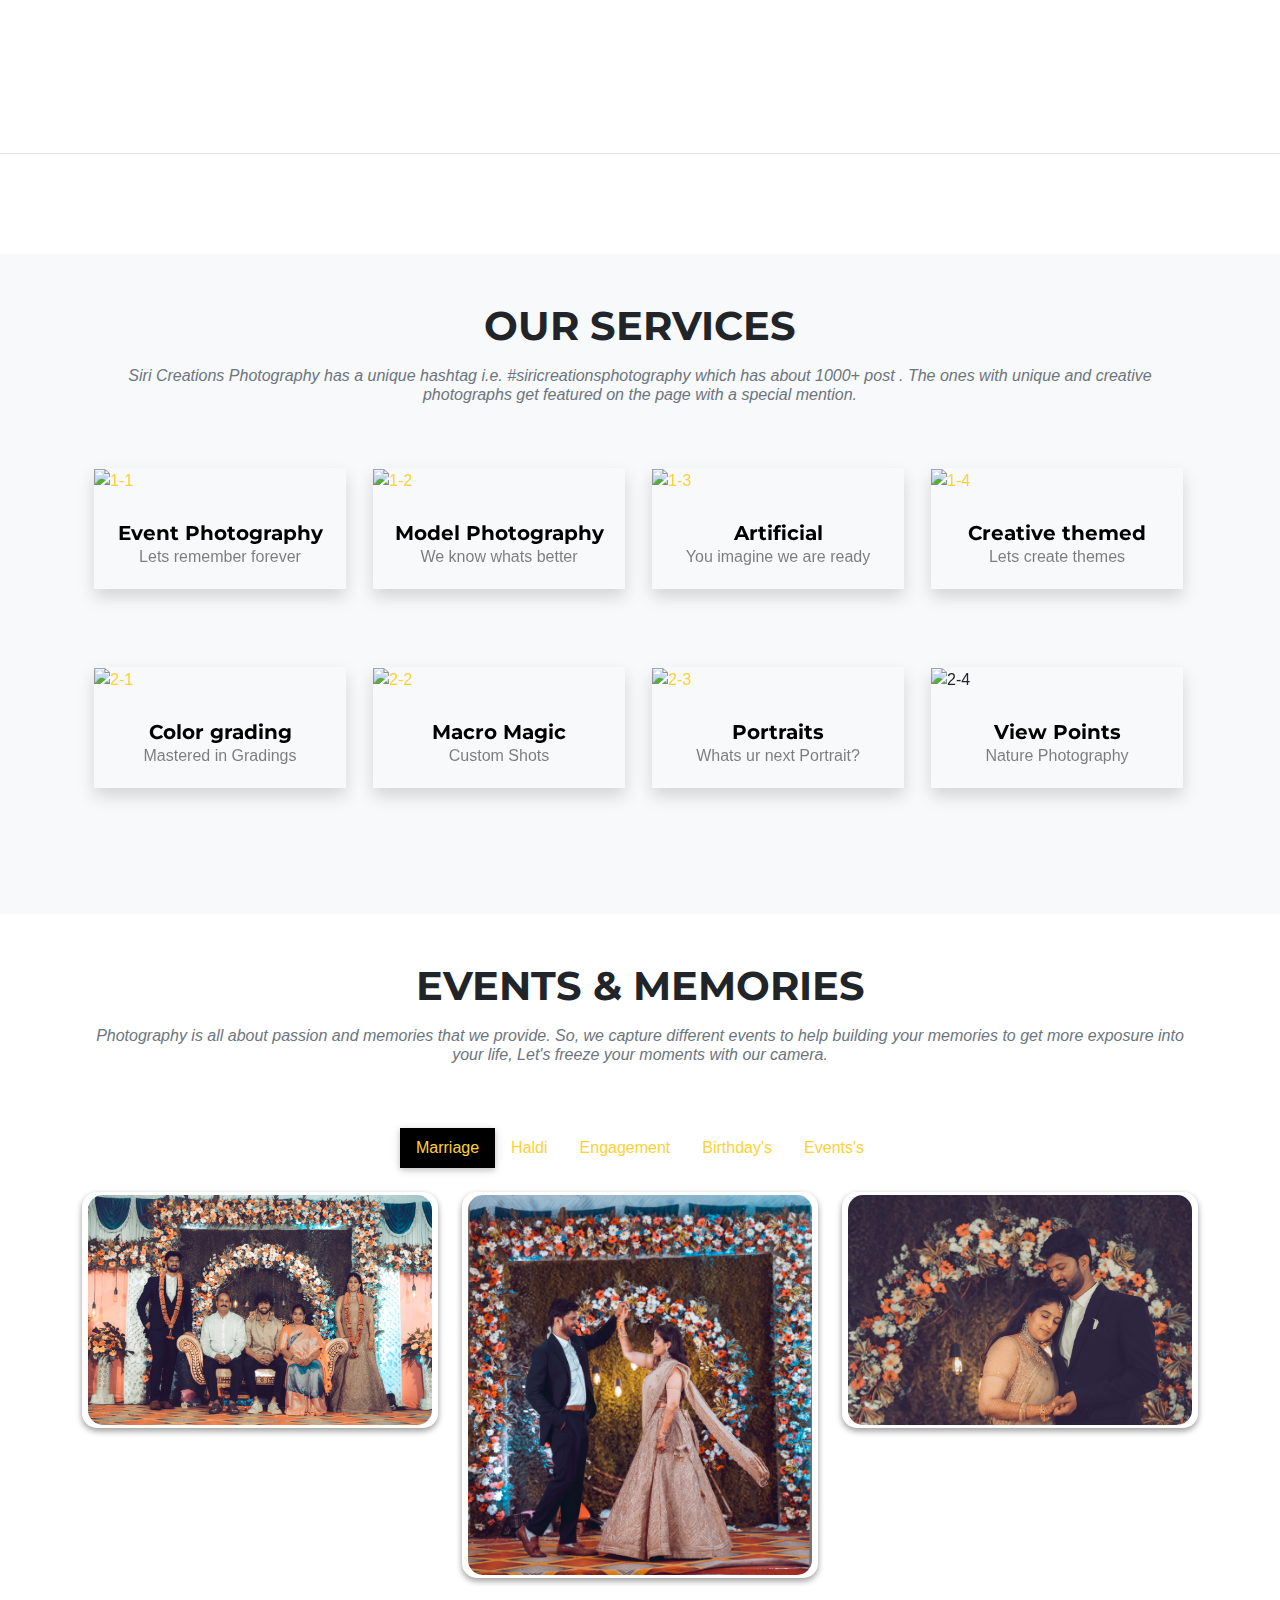
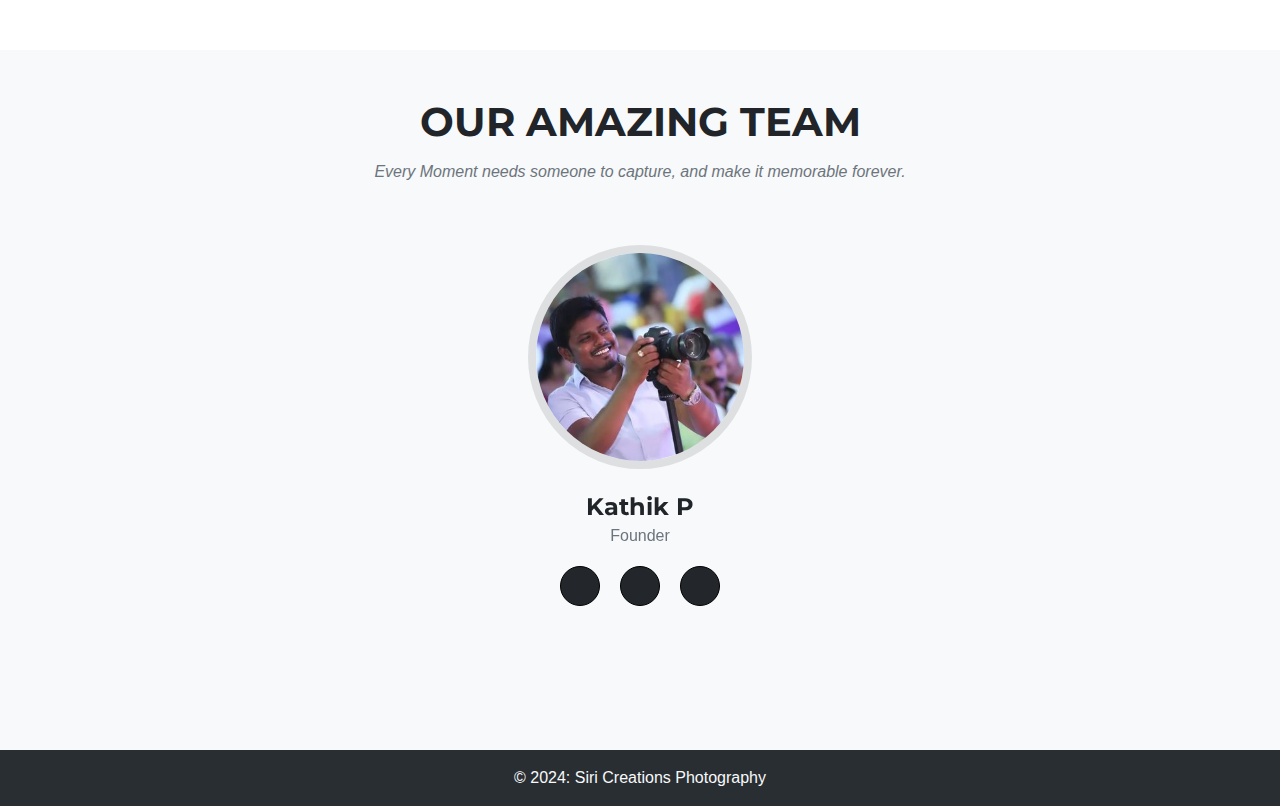
==== commit be18a892: "Update index.html" ====
--- a/index.html
+++ b/index.html
@@ -144,67 +144,7 @@
     </div>
   </section>
 
-  <!--<section class="page-section" id="about">
-            <div class="container">
-                <div class="text-center">
-                    <h2 class="section-heading text-uppercase">About Us</h2>
-                    <h3 class="section-subheading text-muted">Lorem ipsum dolor sit amet consectetur.</h3>
-                </div>
-                <ul class="timeline">
-                    <li>
-                        <div class="timeline-image"><img class="rounded-circle img-fluid" src="assets/img/about/1.jpg" alt="" /></div>
-                        <div class="timeline-panel">
-                            <div class="timeline-heading">
-                                <h4>2009-2011</h4>
-                                <h4 class="subheading">Our Humble Beginnings</h4>
-                            </div>
-                            <div class="timeline-body"><p class="text-muted">Lorem ipsum dolor sit amet, consectetur adipisicing elit. Sunt ut voluptatum eius sapiente, totam reiciendis temporibus qui quibusdam, recusandae sit vero unde, sed, incidunt et ea quo dolore laudantium consectetur!</p></div>
-                        </div>
-                    </li>
-                    <li class="timeline-inverted">
-                        <div class="timeline-image"><img class="rounded-circle img-fluid" src="assets/img/about/2.jpg" alt="" /></div>
-                        <div class="timeline-panel">
-                            <div class="timeline-heading">
-                                <h4>March 2011</h4>
-                                <h4 class="subheading">An Agency is Born</h4>
-                            </div>
-                            <div class="timeline-body"><p class="text-muted">Lorem ipsum dolor sit amet, consectetur adipisicing elit. Sunt ut voluptatum eius sapiente, totam reiciendis temporibus qui quibusdam, recusandae sit vero unde, sed, incidunt et ea quo dolore laudantium consectetur!</p></div>
-                        </div>
-                    </li>
-                    <li>
-                        <div class="timeline-image"><img class="rounded-circle img-fluid" src="assets/img/about/3.jpg" alt="" /></div>
-                        <div class="timeline-panel">
-                            <div class="timeline-heading">
-                                <h4>December 2012</h4>
-                                <h4 class="subheading">Transition to Full Service</h4>
-                            </div>
-                            <div class="timeline-body"><p class="text-muted">Lorem ipsum dolor sit amet, consectetur adipisicing elit. Sunt ut voluptatum eius sapiente, totam reiciendis temporibus qui quibusdam, recusandae sit vero unde, sed, incidunt et ea quo dolore laudantium consectetur!</p></div>
-                        </div>
-                    </li>
-                    <li class="timeline-inverted">
-                        <div class="timeline-image"><img class="rounded-circle img-fluid" src="assets/img/about/4.jpg" alt="" /></div>
-                        <div class="timeline-panel">
-                            <div class="timeline-heading">
-                                <h4>July 2014</h4>
-                                <h4 class="subheading">Phase Two Expansion</h4>
-                            </div>
-                            <div class="timeline-body"><p class="text-muted">Lorem ipsum dolor sit amet, consectetur adipisicing elit. Sunt ut voluptatum eius sapiente, totam reiciendis temporibus qui quibusdam, recusandae sit vero unde, sed, incidunt et ea quo dolore laudantium consectetur!</p></div>
-                        </div>
-                    </li>
-                    <li class="timeline-inverted">
-                        <div class="timeline-image">
-                            <h4>
-                                Be Part
-                                <br />
-                                Of Our
-                                <br />
-                                Story!
-                            </h4>
-                        </div>
-                    </li>
-                </ul>
-            </div>
-        </section>-->
+ 
 
   <!-- Our Features-->
   <figure>
@@ -516,59 +456,9 @@
         </li>
       </ul>
 
-      <!-- <ul class="nav justify-content-center md-pills  pills-peach-gradient">
-            <li class="nav-item">
-              <a class="nav-link active" data-toggle="tab" href="#panel40" role="tab">Blogger</a>
-            </li>
-            <li class="nav-item">
-              <a class="nav-link" data-toggle="tab" href="#panel41" role="tab">Designer</a>
-            </li>
-            <li class="nav-item">
-              <a class="nav-link" data-toggle="tab" href="#panel42" role="tab">Photographer</a>
-            </li> -->
-
       <!-- Tab panels -->
       <div class="tab-content pt-0">
-        <!-- TODO Add On Going Events Here -->
-        <!--Panel 1-->
-        <!-- <div class="tab-pane fade in show active " id="panel11" role="tabpanel">
-                <br>
-              <div class="card mb-3" >
-                <div class="row no-gutters">
-                  <div class="col-md-6">
-                    <img src="assets/img/Events/THEME-NATURE.jpg" class="card-img" alt="...">
-                  </div>
-                  <div class="col-md-6">
-                    <div class="card-body">
-                      <h2 class="card-title text-uppercase"><strong> ShutterBugs Monthly Competition <br> </strong></h2>
-                      <p></p>
-                      <p class="card-text-events" style="text-align: center;"> <h4><b>Theme: Nature</b></h4><br>Hola Photography Enthusiasts!
-                        Hope you all are safe, but everyone's definitely feeling bored with current monotonous life. 
-                        We, Siri Creations Photography Club bring you a  theme based photography competition themed "NATURE"<br><br>
-                        <b>Rules for Participating :</b><br>
-                        
-                        1. Photo(s) must be clicked by you.<br>
-                        2. Try not to copy anyone else's concept / idea.<br>
-                        3. Maximum 2 entries are allowed<br>
-                        4. The picture submitted by the participant should be more than 1MB.<br>
-                        5. You can use any post processing software like Adobe Lightroom ( PC / Mobile ), Snapseed, PicsArt etc.<br>
-                        6. MANIPULATION OF THE PICTURE WITH EXTRA PNGs OR ANYTHING SIMILAR TO IT IS PROHIBITED.<br>
-                        7. The Last date for submitting the photographs is 25th July, 2021 till 11:59 PM.<br>
-                        8. If you fail to comply with the rules mentioned above, your entry will be disqualified from the competition. <br><br>  </p>
-                      <p class="card-text-events">
-                          <p></p>
-                          <strong> Last Date:</strong> 25<sup>th</sup> June, 2021<br>
-                          <strong>Theme:</strong> Ganesh Utsav<br>
-                        <strong>Results On:</strong> 29<sup>th</sup> June,2021 <br>
-                        <p></p>
-                      </p>
-                        <a href="https://forms.gle/V9eB2jb3Qw9MkkFr8" class="btn btn-primary btn-lg float-center disabled">Registration Closed</a><br>
-                        
-                    </div>
-                  </div>
-                </div>
-              </div>
-            </div> -->
+    
 
 
         <!--Panel 2-->
@@ -712,56 +602,11 @@
 
 
 
-        <!--<div class="row text-center">
-                    <div class="col-md-4">
-                        <span class="fa-stack fa-4x">
-                            <i class="fas fa-circle fa-stack-2x text-primary"></i>
-                            <i class="fas fa-shopping-cart fa-stack-1x fa-inverse"></i>
-                        </span>
-                        <h4 class="my-3">E-Commerce</h4>
-                        <p class="text-muted">Lorem ipsum dolor sit amet, consectetur adipisicing elit. Minima maxime quam architecto quo inventore harum ex magni, dicta impedit.</p>
-                    </div>
-                    <div class="col-md-4">
-                        <span class="fa-stack fa-4x">
-                            <i class="fas fa-circle fa-stack-2x text-primary"></i>
-                            <i class="fas fa-laptop fa-stack-1x fa-inverse"></i>
-                        </span>
-                        <h4 class="my-3">Responsive Design</h4>
-                        <p class="text-muted">Lorem ipsum dolor sit amet, consectetur adipisicing elit. Minima maxime quam architecto quo inventore harum ex magni, dicta impedit.</p>
-                    </div>
-                    <div class="col-md-4">
-                        <span class="fa-stack fa-4x">
-                            <i class="fas fa-circle fa-stack-2x text-primary"></i>
-                            <i class="fas fa-lock fa-stack-1x fa-inverse"></i>
-                        </span>
-                        <h4 class="my-3">Web Security</h4>
-                        <p class="text-muted">Lorem ipsum dolor sit amet, consectetur adipisicing elit. Minima maxime quam architecto quo inventore harum ex magni, dicta impedit.</p>
-                    </div>
-                </div>
-            </div>
-        </section>-->
+      
       </div>
   </section>
 
-  <!-- Exibhition--
-         <div class="py-5">
-            <div class="container">
-                <div class="row">
-                    <div class="col-md-3 col-sm-6 my-3">
-                        <a href="#!"><img class="img-fluid d-block mx-auto" src="assets/img/logos/envato.jpg" alt="" /></a>
-                    </div>
-                    <div class="col-md-3 col-sm-6 my-3">
-                        <a href="#!"><img class="img-fluid d-block mx-auto" src="assets/img/logos/designmodo.jpg" alt="" /></a>
-                    </div>
-                    <div class="col-md-3 col-sm-6 my-3">
-                        <a href="#!"><img class="img-fluid d-block mx-auto" src="assets/img/logos/themeforest.jpg" alt="" /></a>
-                    </div>
-                    <div class="col-md-3 col-sm-6 my-3">
-                        <a href="#!"><img class="img-fluid d-block mx-auto" src="assets/img/logos/creative-market.jpg" alt="" /></a>
-                    </div>
-                </div>
-            </div>
-        </div>-->
+  
 
    <!-- Team-->
   <section class="page-section bg-light" id="team">
@@ -777,8 +622,8 @@
             <img class="mx-auto rounded-circle" src="assets/img/team/karthik.jpg" alt="" />
             <h4>Kathik P</h4>
             <p class="text-muted">Founder</p>
-            <a class="btn btn-dark btn-social mx-2" href="#"><i
-                class="fab fa-linkedin-in"></i></a>
+            <a class="btn btn-dark btn-social mx-2" href="mailto:sirikarthikcreations@gmail.com"><i
+                class="fab fa-mail"></i></a>
             <a class="btn btn-dark btn-social mx-2" href="https://www.instagram.com/siricreations_photography/"><i
                 class="fab fa-facebook-f"></i></a>
             <a class="btn btn-dark btn-social mx-2" href="https://www.instagram.com/siricreations_photography/"><i
@@ -791,65 +636,6 @@
 
 
   <!-- Contact-->
-  <!--section class="page-section" id="contact">
-          <div class="container">
-              <div class="text-center">
-                  <h2 class="section-heading text-uppercase">Contact Us</h2>
-                  <h3 class="section-subheading text-muted">Lorem ipsum dolor sit amet consectetur.</h3>
-              </div>
-              <form id="contactForm" action="mailto:lachakevedant73@gmail.com" method="post" enctype="text/plain">
-                  <div class="row align-items-stretch mb-5">
-                      <div class="col-md-6">
-                          <div class="form-group">
-                              <input class="form-control" id="name" type="text" placeholder="Your Name *" required="required" data-validation-required-message="Please enter your name." />
-                              <p class="help-block text-danger"></p>
-                          </div>
-                          <div class="form-group">
-                              <input class="form-control" id="email" type="email" placeholder="Your Email *" required="required" data-validation-required-message="Please enter your email address." />
-                              <p class="help-block text-danger"></p>
-                          </div>
-                          <div class="form-group mb-md-0">
-                              <input class="form-control" id="phone" type="tel" placeholder="Your Phone *" required="required" data-validation-required-message="Please enter your phone number." />
-                              <p class="help-block text-danger"></p>
-                          </div>
-                      </div>
-                      <div class="col-md-6">
-                          <div class="form-group form-group-textarea mb-md-0">
-                              <textarea class="form-control" id="message" placeholder="Your Message *" required="required" data-validation-required-message="Please enter a message."></textarea>
-                              <p class="help-block text-danger"></p>
-                          </div>
-                      </div>
-                  </div>
-                  <div class="text-center">
-                      <div id="success"></div>
-                      <button class="btn btn-primary btn-xl text-uppercase" id="sendMessageButton" type="submit">Send Message</button>
-                  </div>
-              </form>
-          </div>
-      </section>
-      <-- Footer-->
-  <!-- <footer class="footer py-3 badge-dark">
-    <div class="container">
-      <div class="footrow">
-        <div class="align-items-center">
-          <div class="col-lg my-3 my-lg-0">
-            <a class="btn btn-light btn-social mx-2" href="https://twitter.com/shutterbugsclub"><i
-                class="fab fa-twitter"></i></a>
-
-            <a class="btn btn-light btn-social mx-2"
-              href="https://instagram.com/shutterbugs.mitaoe?igshid=qz6qbqw9c4p3"><i class="fab fa-instagram"></i></a>
-            <a class="btn btn-light btn-social mx-2" href="https://www.youtube.com/channel/UC0QlgWQuo-bIJkvywyglZNw"><i
-                class="fab fa-youtube"></i></a>
-            <a class="btn btn-light btn-social mx-2" href="https://www.linkedin.com/company/shutterbugspc"><i
-                class="fab fa-linkedin-in"></i></a>
-            <a class="btn btn-light btn-social mx-2" href="https://t.me/joinchat/PTpYkRxznyCTJ87eNN0e7g"><i
-                class="fab fa-telegram-plane"></i></a>
-          </div>
-        </div>
-        <div class="col-lg pb-1">Copyright © ShutterBug MITAOE 2021</div>
-      </div>
-    </div>
-  </footer> -->
 
   <footer class="text-center text-white" style="background-color: #343a40">
     <!-- Copyright -->
--- a/css/styles.css
+++ b/css/styles.css
@@ -11226,7 +11226,7 @@
   background-color: #25d366; /* WhatsApp Green */
   color: white;
   padding: 20px;
-  border-radius: 100%;
+  border-radius: 10px;
   text-align: center;
   box-shadow: 0 4px 8px rgba(0, 0, 0, 0.1);
   margin-bottom: 10px;
